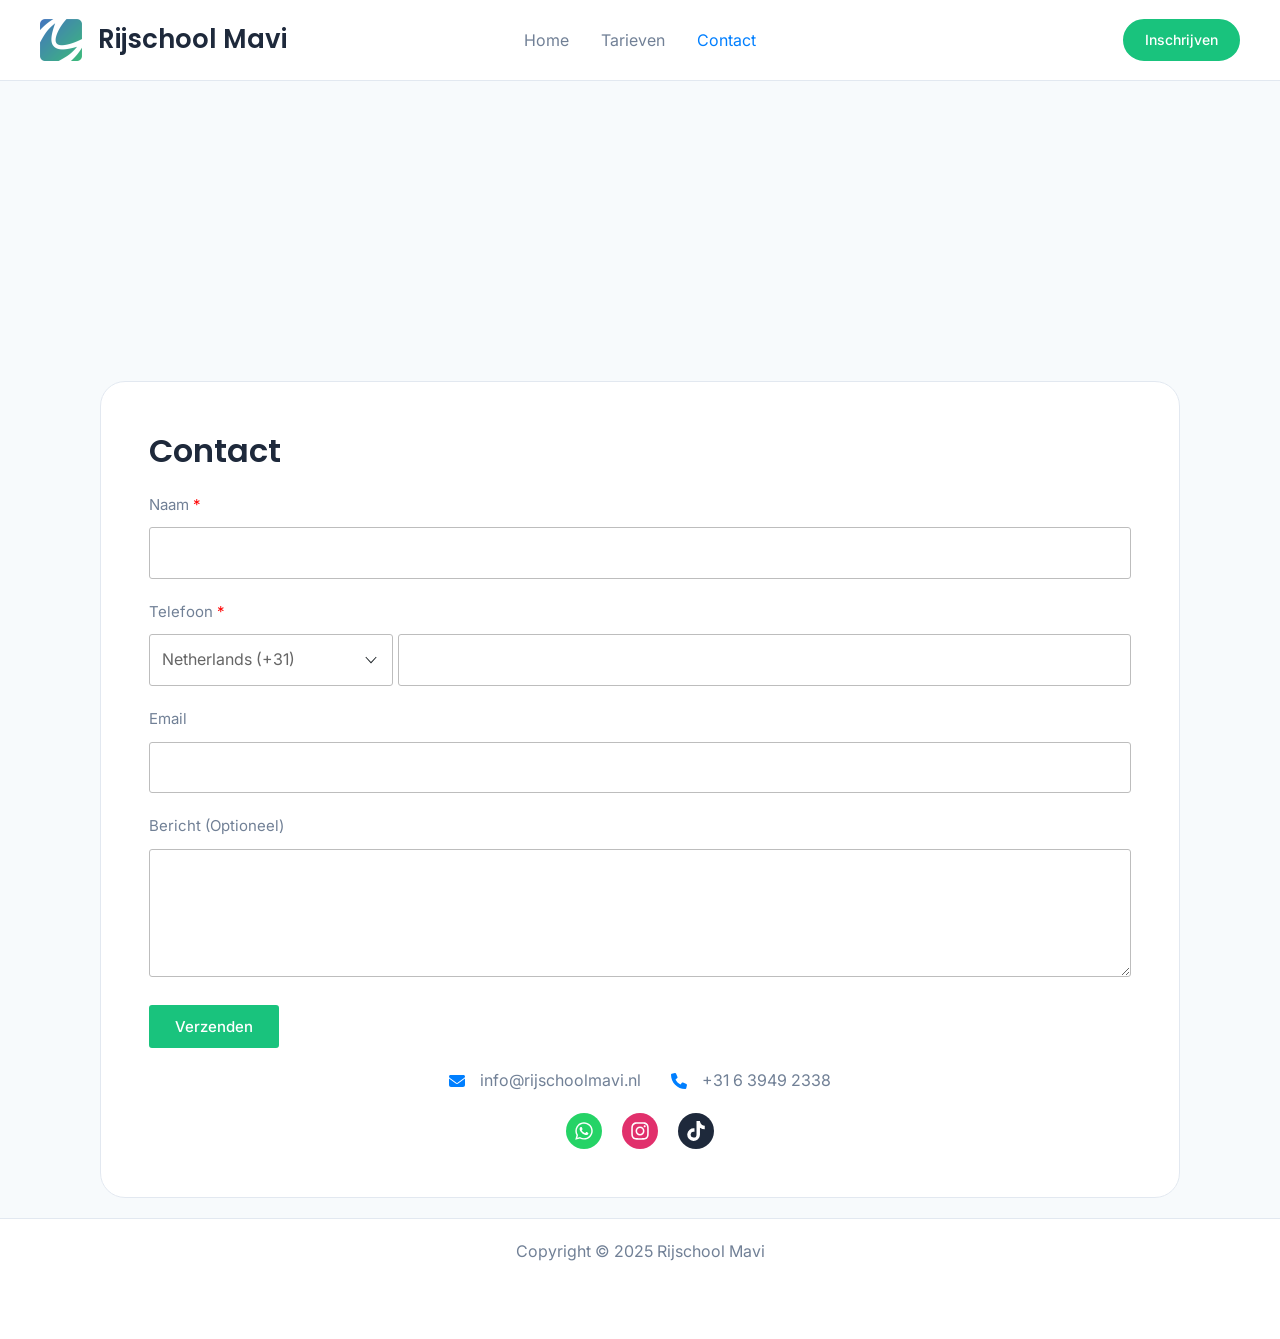
==== contact/index.html @ 6a2c4f4c "Add exported wp static website" ====
<!DOCTYPE html>
<html lang="nl-NL">
<head>
<meta charset="UTF-8">
<meta name="viewport" content="width=device-width, initial-scale=1">
	<link rel="profile" href="https://gmpg.org/xfn/11"> 
	<title>Neem contact met ons op - Rijschool Mavi Roermond</title>
	<style>img:is([sizes="auto" i], [sizes^="auto," i]) { contain-intrinsic-size: 3000px 1500px }</style>
	
<!-- The SEO Framework: door Sybre Waaijer -->
<meta name="robots" content="max-snippet:-1,max-image-preview:large,max-video-preview:-1">
<link rel="canonical" href="./index.html">
<meta name="description" content="Neem contact op met Rijschool Mavi Roermond voor al je vragen over rijlessen en onze diensten. We staan klaar om je te helpen je rijdoelen te bereiken.">
<meta property="og:type" content="website">
<meta property="og:locale" content="nl_NL">
<meta property="og:site_name" content="Rijschool Mavi Roermond">
<meta property="og:title" content="Neem contact met ons op">
<meta property="og:description" content="Neem contact op met Rijschool Mavi Roermond voor al je vragen over rijlessen en onze diensten. We staan klaar om je te helpen je rijdoelen te bereiken.">
<meta property="og:url" content="./index.html">
<meta property="og:image" content="./../wp-content/uploads/2023/10/logo.png">
<meta property="og:image:width" content="501">
<meta property="og:image:height" content="501">
<meta name="twitter:card" content="summary_large_image">
<meta name="twitter:title" content="Neem contact met ons op">
<meta name="twitter:description" content="Neem contact op met Rijschool Mavi Roermond voor al je vragen over rijlessen en onze diensten. We staan klaar om je te helpen je rijdoelen te bereiken.">
<meta name="twitter:image" content="./../wp-content/uploads/2023/10/logo.png">
<script type="application/ld+json">{"@context":"https://schema.org","@graph":[{"@type":"WebSite","@id":"//#/schema/WebSite","url":"//","name":"Rijschool Mavi Roermond","description":"Jouw reis begint hier, en wij zijn er om je te begeleiden naar rijvaardigheid en onafhankelijkheid.","inLanguage":"nl-NL","potentialAction":{"@type":"SearchAction","target":{"@type":"EntryPoint","urlTemplate":"//search/{search_term_string}/"},"query-input":"required name=search_term_string"},"publisher":{"@type":"Organization","@id":"//#/schema/Organization","name":"Rijschool Mavi Roermond","url":"//","logo":{"@type":"ImageObject","url":"//wp-content/uploads/2023/10/logo.png","contentUrl":"//wp-content/uploads/2023/10/logo.png","width":501,"height":501,"contentSize":"30243"}}},{"@type":"WebPage","@id":"//contact/","url":"//contact/","name":"Neem contact met ons op - Rijschool Mavi Roermond","description":"Neem contact op met Rijschool Mavi Roermond voor al je vragen over rijlessen en onze diensten. We staan klaar om je te helpen je rijdoelen te bereiken.","inLanguage":"nl-NL","isPartOf":{"@id":"//#/schema/WebSite"},"breadcrumb":{"@type":"BreadcrumbList","@id":"//#/schema/BreadcrumbList","itemListElement":[{"@type":"ListItem","position":1,"item":"//","name":"Rijschool Mavi Roermond"},{"@type":"ListItem","position":2,"name":"Neem contact met ons op"}]},"potentialAction":{"@type":"ReadAction","target":"//contact/"}}]}</script>
<!-- / The SEO Framework: door Sybre Waaijer | 4.47ms meta | 1.29ms boot -->

<link rel="dns-prefetch" href="//fonts.googleapis.com">
<link rel="alternate" type="application/rss+xml" title="Rijschool Mavi &raquo; feed" href="./../feed/index.html">
<link rel="alternate" type="application/rss+xml" title="Rijschool Mavi &raquo; reacties feed" href="./../comments/feed/index.html">
<script>
window._wpemojiSettings = {"baseUrl":"https:\/\/s.w.org\/images\/core\/emoji\/16.0.1\/72x72\/","ext":".png","svgUrl":"https:\/\/s.w.org\/images\/core\/emoji\/16.0.1\/svg\/","svgExt":".svg","source":{"concatemoji":"\/\/wp-includes\/js\/wp-emoji-release.min.js?ver=6.8.2"}};
/*! This file is auto-generated */
!function(s,n){var o,i,e;function c(e){try{var t={supportTests:e,timestamp:(new Date).valueOf()};sessionStorage.setItem(o,JSON.stringify(t))}catch(e){}}function p(e,t,n){e.clearRect(0,0,e.canvas.width,e.canvas.height),e.fillText(t,0,0);var t=new Uint32Array(e.getImageData(0,0,e.canvas.width,e.canvas.height).data),a=(e.clearRect(0,0,e.canvas.width,e.canvas.height),e.fillText(n,0,0),new Uint32Array(e.getImageData(0,0,e.canvas.width,e.canvas.height).data));return t.every(function(e,t){return e===a[t]})}function u(e,t){e.clearRect(0,0,e.canvas.width,e.canvas.height),e.fillText(t,0,0);for(var n=e.getImageData(16,16,1,1),a=0;a<n.data.length;a++)if(0!==n.data[a])return!1;return!0}function f(e,t,n,a){switch(t){case"flag":return n(e,"\ud83c\udff3\ufe0f\u200d\u26a7\ufe0f","\ud83c\udff3\ufe0f\u200b\u26a7\ufe0f")?!1:!n(e,"\ud83c\udde8\ud83c\uddf6","\ud83c\udde8\u200b\ud83c\uddf6")&&!n(e,"\ud83c\udff4\udb40\udc67\udb40\udc62\udb40\udc65\udb40\udc6e\udb40\udc67\udb40\udc7f","\ud83c\udff4\u200b\udb40\udc67\u200b\udb40\udc62\u200b\udb40\udc65\u200b\udb40\udc6e\u200b\udb40\udc67\u200b\udb40\udc7f");case"emoji":return!a(e,"\ud83e\udedf")}return!1}function g(e,t,n,a){var r="undefined"!=typeof WorkerGlobalScope&&self instanceof WorkerGlobalScope?new OffscreenCanvas(300,150):s.createElement("canvas"),o=r.getContext("2d",{willReadFrequently:!0}),i=(o.textBaseline="top",o.font="600 32px Arial",{});return e.forEach(function(e){i[e]=t(o,e,n,a)}),i}function t(e){var t=s.createElement("script");t.src=e,t.defer=!0,s.head.appendChild(t)}"undefined"!=typeof Promise&&(o="wpEmojiSettingsSupports",i=["flag","emoji"],n.supports={everything:!0,everythingExceptFlag:!0},e=new Promise(function(e){s.addEventListener("DOMContentLoaded",e,{once:!0})}),new Promise(function(t){var n=function(){try{var e=JSON.parse(sessionStorage.getItem(o));if("object"==typeof e&&"number"==typeof e.timestamp&&(new Date).valueOf()<e.timestamp+604800&&"object"==typeof e.supportTests)return e.supportTests}catch(e){}return null}();if(!n){if("undefined"!=typeof Worker&&"undefined"!=typeof OffscreenCanvas&&"undefined"!=typeof URL&&URL.createObjectURL&&"undefined"!=typeof Blob)try{var e="postMessage("+g.toString()+"("+[JSON.stringify(i),f.toString(),p.toString(),u.toString()].join(",")+"));",a=new Blob([e],{type:"text/javascript"}),r=new Worker(URL.createObjectURL(a),{name:"wpTestEmojiSupports"});return void(r.onmessage=function(e){c(n=e.data),r.terminate(),t(n)})}catch(e){}c(n=g(i,f,p,u))}t(n)}).then(function(e){for(var t in e)n.supports[t]=e[t],n.supports.everything=n.supports.everything&&n.supports[t],"flag"!==t&&(n.supports.everythingExceptFlag=n.supports.everythingExceptFlag&&n.supports[t]);n.supports.everythingExceptFlag=n.supports.everythingExceptFlag&&!n.supports.flag,n.DOMReady=!1,n.readyCallback=function(){n.DOMReady=!0}}).then(function(){return e}).then(function(){var e;n.supports.everything||(n.readyCallback(),(e=n.source||{}).concatemoji?t(e.concatemoji):e.wpemoji&&e.twemoji&&(t(e.twemoji),t(e.wpemoji)))}))}((window,document),window._wpemojiSettings);
</script>
<link rel="stylesheet" id="astra-theme-css-css" href="./../wp-content/themes/astra/assets/css/minified/main.min.css?ver=4.11.3" media="all">
<style id="astra-theme-css-inline-css">
:root{--ast-post-nav-space:0;--ast-container-default-xlg-padding:3em;--ast-container-default-lg-padding:3em;--ast-container-default-slg-padding:2em;--ast-container-default-md-padding:3em;--ast-container-default-sm-padding:3em;--ast-container-default-xs-padding:2.4em;--ast-container-default-xxs-padding:1.8em;--ast-code-block-background:#ECEFF3;--ast-comment-inputs-background:#F9FAFB;--ast-normal-container-width:1200px;--ast-narrow-container-width:750px;--ast-blog-title-font-weight:normal;--ast-blog-meta-weight:inherit;--ast-global-color-primary:var(--ast-global-color-5);--ast-global-color-secondary:var(--ast-global-color-4);--ast-global-color-alternate-background:var(--ast-global-color-7);--ast-global-color-subtle-background:var(--ast-global-color-6);--ast-bg-style-guide:#F8FAFC;--ast-shadow-style-guide:0px 0px 4px 0 #00000057;--ast-global-dark-bg-style:#fff;--ast-global-dark-lfs:#fbfbfb;--ast-widget-bg-color:#fafafa;--ast-wc-container-head-bg-color:#fbfbfb;--ast-title-layout-bg:#eeeeee;--ast-search-border-color:#e7e7e7;--ast-lifter-hover-bg:#e6e6e6;--ast-gallery-block-color:#000;--srfm-color-input-label:var(--ast-global-color-2);}html{font-size:100%;}a{color:var(--ast-global-color-0);}a:hover,a:focus{color:var(--ast-global-color-1);}body,button,input,select,textarea,.ast-button,.ast-custom-button{font-family:'Inter',sans-serif;font-weight:400;font-size:16px;font-size:1rem;line-height:var(--ast-body-line-height,1.6em);}blockquote{color:var(--ast-global-color-8);}h1,.entry-content h1,h2,.entry-content h2,h3,.entry-content h3,h4,.entry-content h4,h5,.entry-content h5,h6,.entry-content h6,.site-title,.site-title a{font-family:'Poppins',sans-serif;font-weight:600;}.ast-site-identity .site-title a{color:var(--ast-global-color-2);}.site-title{font-size:26px;font-size:1.625rem;display:block;}header .custom-logo-link img{max-width:42px;width:42px;}.astra-logo-svg{width:42px;}.site-header .site-description{font-size:15px;font-size:0.9375rem;display:none;}.entry-title{font-size:26px;font-size:1.625rem;}.archive .ast-article-post .ast-article-inner,.blog .ast-article-post .ast-article-inner,.archive .ast-article-post .ast-article-inner:hover,.blog .ast-article-post .ast-article-inner:hover{overflow:hidden;}h1,.entry-content h1{font-size:42px;font-size:2.625rem;font-weight:600;font-family:'Poppins',sans-serif;line-height:1.4em;}h2,.entry-content h2{font-size:32px;font-size:2rem;font-weight:600;font-family:'Poppins',sans-serif;line-height:1.3em;}h3,.entry-content h3{font-size:26px;font-size:1.625rem;font-weight:600;font-family:'Poppins',sans-serif;line-height:1.3em;}h4,.entry-content h4{font-size:24px;font-size:1.5rem;line-height:1.2em;font-weight:600;font-family:'Poppins',sans-serif;}h5,.entry-content h5{font-size:20px;font-size:1.25rem;line-height:1.2em;font-weight:600;font-family:'Poppins',sans-serif;}h6,.entry-content h6{font-size:16px;font-size:1rem;line-height:1.25em;font-weight:600;font-family:'Poppins',sans-serif;}::selection{background-color:var(--ast-global-color-0);color:#000000;}body,h1,.entry-title a,.entry-content h1,h2,.entry-content h2,h3,.entry-content h3,h4,.entry-content h4,h5,.entry-content h5,h6,.entry-content h6{color:var(--ast-global-color-8);}.tagcloud a:hover,.tagcloud a:focus,.tagcloud a.current-item{color:#000000;border-color:var(--ast-global-color-0);background-color:var(--ast-global-color-0);}input:focus,input[type="text"]:focus,input[type="email"]:focus,input[type="url"]:focus,input[type="password"]:focus,input[type="reset"]:focus,input[type="search"]:focus,textarea:focus{border-color:var(--ast-global-color-0);}input[type="radio"]:checked,input[type=reset],input[type="checkbox"]:checked,input[type="checkbox"]:hover:checked,input[type="checkbox"]:focus:checked,input[type=range]::-webkit-slider-thumb{border-color:var(--ast-global-color-0);background-color:var(--ast-global-color-0);box-shadow:none;}.site-footer a:hover + .post-count,.site-footer a:focus + .post-count{background:var(--ast-global-color-0);border-color:var(--ast-global-color-0);}.single .nav-links .nav-previous,.single .nav-links .nav-next{color:var(--ast-global-color-0);}.entry-meta,.entry-meta *{line-height:1.45;color:var(--ast-global-color-0);}.entry-meta a:not(.ast-button):hover,.entry-meta a:not(.ast-button):hover *,.entry-meta a:not(.ast-button):focus,.entry-meta a:not(.ast-button):focus *,.page-links > .page-link,.page-links .page-link:hover,.post-navigation a:hover{color:var(--ast-global-color-1);}#cat option,.secondary .calendar_wrap thead a,.secondary .calendar_wrap thead a:visited{color:var(--ast-global-color-0);}.secondary .calendar_wrap #today,.ast-progress-val span{background:var(--ast-global-color-0);}.secondary a:hover + .post-count,.secondary a:focus + .post-count{background:var(--ast-global-color-0);border-color:var(--ast-global-color-0);}.calendar_wrap #today > a{color:#000000;}.page-links .page-link,.single .post-navigation a{color:var(--ast-global-color-0);}.ast-search-menu-icon .search-form button.search-submit{padding:0 4px;}.ast-search-menu-icon form.search-form{padding-right:0;}.ast-search-menu-icon.slide-search input.search-field{width:0;}.ast-header-search .ast-search-menu-icon.ast-dropdown-active .search-form,.ast-header-search .ast-search-menu-icon.ast-dropdown-active .search-field:focus{transition:all 0.2s;}.search-form input.search-field:focus{outline:none;}.ast-archive-title{color:var(--ast-global-color-2);}.widget-title,.widget .wp-block-heading{font-size:22px;font-size:1.375rem;color:var(--ast-global-color-2);}.ast-search-menu-icon.slide-search a:focus-visible:focus-visible,.astra-search-icon:focus-visible,#close:focus-visible,a:focus-visible,.ast-menu-toggle:focus-visible,.site .skip-link:focus-visible,.wp-block-loginout input:focus-visible,.wp-block-search.wp-block-search__button-inside .wp-block-search__inside-wrapper,.ast-header-navigation-arrow:focus-visible,.woocommerce .wc-proceed-to-checkout > .checkout-button:focus-visible,.woocommerce .woocommerce-MyAccount-navigation ul li a:focus-visible,.ast-orders-table__row .ast-orders-table__cell:focus-visible,.woocommerce .woocommerce-order-details .order-again > .button:focus-visible,.woocommerce .woocommerce-message a.button.wc-forward:focus-visible,.woocommerce #minus_qty:focus-visible,.woocommerce #plus_qty:focus-visible,a#ast-apply-coupon:focus-visible,.woocommerce .woocommerce-info a:focus-visible,.woocommerce .astra-shop-summary-wrap a:focus-visible,.woocommerce a.wc-forward:focus-visible,#ast-apply-coupon:focus-visible,.woocommerce-js .woocommerce-mini-cart-item a.remove:focus-visible,#close:focus-visible,.button.search-submit:focus-visible,#search_submit:focus,.normal-search:focus-visible,.ast-header-account-wrap:focus-visible,.woocommerce .ast-on-card-button.ast-quick-view-trigger:focus{outline-style:dotted;outline-color:inherit;outline-width:thin;}input:focus,input[type="text"]:focus,input[type="email"]:focus,input[type="url"]:focus,input[type="password"]:focus,input[type="reset"]:focus,input[type="search"]:focus,input[type="number"]:focus,textarea:focus,.wp-block-search__input:focus,[data-section="section-header-mobile-trigger"] .ast-button-wrap .ast-mobile-menu-trigger-minimal:focus,.ast-mobile-popup-drawer.active .menu-toggle-close:focus,.woocommerce-ordering select.orderby:focus,#ast-scroll-top:focus,#coupon_code:focus,.woocommerce-page #comment:focus,.woocommerce #reviews #respond input#submit:focus,.woocommerce a.add_to_cart_button:focus,.woocommerce .button.single_add_to_cart_button:focus,.woocommerce .woocommerce-cart-form button:focus,.woocommerce .woocommerce-cart-form__cart-item .quantity .qty:focus,.woocommerce .woocommerce-billing-fields .woocommerce-billing-fields__field-wrapper .woocommerce-input-wrapper > .input-text:focus,.woocommerce #order_comments:focus,.woocommerce #place_order:focus,.woocommerce .woocommerce-address-fields .woocommerce-address-fields__field-wrapper .woocommerce-input-wrapper > .input-text:focus,.woocommerce .woocommerce-MyAccount-content form button:focus,.woocommerce .woocommerce-MyAccount-content .woocommerce-EditAccountForm .woocommerce-form-row .woocommerce-Input.input-text:focus,.woocommerce .ast-woocommerce-container .woocommerce-pagination ul.page-numbers li a:focus,body #content .woocommerce form .form-row .select2-container--default .select2-selection--single:focus,#ast-coupon-code:focus,.woocommerce.woocommerce-js .quantity input[type=number]:focus,.woocommerce-js .woocommerce-mini-cart-item .quantity input[type=number]:focus,.woocommerce p#ast-coupon-trigger:focus{border-style:dotted;border-color:inherit;border-width:thin;}input{outline:none;}.ast-logo-title-inline .site-logo-img{padding-right:1em;}.site-logo-img img{ transition:all 0.2s linear;}body .ast-oembed-container *{position:absolute;top:0;width:100%;height:100%;left:0;}body .wp-block-embed-pocket-casts .ast-oembed-container *{position:unset;}.ast-single-post-featured-section + article {margin-top: 2em;}.site-content .ast-single-post-featured-section img {width: 100%;overflow: hidden;object-fit: cover;}.site > .ast-single-related-posts-container {margin-top: 0;}@media (min-width: 922px) {.ast-desktop .ast-container--narrow {max-width: var(--ast-narrow-container-width);margin: 0 auto;}}@media (max-width:921.9px){#ast-desktop-header{display:none;}}@media (min-width:922px){#ast-mobile-header{display:none;}}.wp-block-buttons.aligncenter{justify-content:center;}@media (max-width:921px){.ast-theme-transparent-header #primary,.ast-theme-transparent-header #secondary{padding:0;}}@media (max-width:921px){.ast-plain-container.ast-no-sidebar #primary{padding:0;}}.ast-plain-container.ast-no-sidebar #primary{margin-top:0;margin-bottom:0;}@media (min-width:1200px){.ast-plain-container.ast-no-sidebar #primary{margin-top:60px;margin-bottom:60px;}}.wp-block-button.is-style-outline .wp-block-button__link{border-color:var(--ast-global-color-0);border-top-width:2px;border-right-width:2px;border-bottom-width:2px;border-left-width:2px;}div.wp-block-button.is-style-outline > .wp-block-button__link:not(.has-text-color),div.wp-block-button.wp-block-button__link.is-style-outline:not(.has-text-color){color:var(--ast-global-color-0);}.wp-block-button.is-style-outline .wp-block-button__link:hover,.wp-block-buttons .wp-block-button.is-style-outline .wp-block-button__link:focus,.wp-block-buttons .wp-block-button.is-style-outline > .wp-block-button__link:not(.has-text-color):hover,.wp-block-buttons .wp-block-button.wp-block-button__link.is-style-outline:not(.has-text-color):hover{color:var(--ast-global-color-5);background-color:#16ac6f;border-color:#16ac6f;}.post-page-numbers.current .page-link,.ast-pagination .page-numbers.current{color:#000000;border-color:var(--ast-global-color-0);background-color:var(--ast-global-color-0);}.wp-block-button.is-style-outline .wp-block-button__link{border-top-width:2px;border-right-width:2px;border-bottom-width:2px;border-left-width:2px;}.wp-block-button.is-style-outline .wp-block-button__link.wp-element-button,.ast-outline-button{border-color:var(--ast-global-color-0);font-family:inherit;font-weight:500;font-size:14px;font-size:0.875rem;line-height:1em;border-top-left-radius:30px;border-top-right-radius:30px;border-bottom-right-radius:30px;border-bottom-left-radius:30px;}.wp-block-buttons .wp-block-button.is-style-outline > .wp-block-button__link:not(.has-text-color),.wp-block-buttons .wp-block-button.wp-block-button__link.is-style-outline:not(.has-text-color),.ast-outline-button{color:var(--ast-global-color-0);}.wp-block-button.is-style-outline .wp-block-button__link:hover,.wp-block-buttons .wp-block-button.is-style-outline .wp-block-button__link:focus,.wp-block-buttons .wp-block-button.is-style-outline > .wp-block-button__link:not(.has-text-color):hover,.wp-block-buttons .wp-block-button.wp-block-button__link.is-style-outline:not(.has-text-color):hover,.ast-outline-button:hover,.ast-outline-button:focus,.wp-block-uagb-buttons-child .uagb-buttons-repeater.ast-outline-button:hover,.wp-block-uagb-buttons-child .uagb-buttons-repeater.ast-outline-button:focus{color:var(--ast-global-color-5);background-color:#16ac6f;border-color:#16ac6f;}.wp-block-button .wp-block-button__link.wp-element-button.is-style-outline:not(.has-background),.wp-block-button.is-style-outline>.wp-block-button__link.wp-element-button:not(.has-background),.ast-outline-button{background-color:var(--ast-global-color-0);}.entry-content[data-ast-blocks-layout] > figure{margin-bottom:1em;}h1.widget-title{font-weight:600;}h2.widget-title{font-weight:600;}h3.widget-title{font-weight:600;}#page{display:flex;flex-direction:column;min-height:100vh;}.ast-404-layout-1 h1.page-title{color:var(--ast-global-color-2);}.single .post-navigation a{line-height:1em;height:inherit;}.error-404 .page-sub-title{font-size:1.5rem;font-weight:inherit;}.search .site-content .content-area .search-form{margin-bottom:0;}#page .site-content{flex-grow:1;}.widget{margin-bottom:1.25em;}#secondary li{line-height:1.5em;}#secondary .wp-block-group h2{margin-bottom:0.7em;}#secondary h2{font-size:1.7rem;}.ast-separate-container .ast-article-post,.ast-separate-container .ast-article-single,.ast-separate-container .comment-respond{padding:3em;}.ast-separate-container .ast-article-single .ast-article-single{padding:0;}.ast-article-single .wp-block-post-template-is-layout-grid{padding-left:0;}.ast-separate-container .comments-title,.ast-narrow-container .comments-title{padding:1.5em 2em;}.ast-page-builder-template .comment-form-textarea,.ast-comment-formwrap .ast-grid-common-col{padding:0;}.ast-comment-formwrap{padding:0;display:inline-flex;column-gap:20px;width:100%;margin-left:0;margin-right:0;}.comments-area textarea#comment:focus,.comments-area textarea#comment:active,.comments-area .ast-comment-formwrap input[type="text"]:focus,.comments-area .ast-comment-formwrap input[type="text"]:active {box-shadow:none;outline:none;}.archive.ast-page-builder-template .entry-header{margin-top:2em;}.ast-page-builder-template .ast-comment-formwrap{width:100%;}.entry-title{margin-bottom:0.5em;}.ast-archive-description p{font-size:inherit;font-weight:inherit;line-height:inherit;}.ast-separate-container .ast-comment-list li.depth-1,.hentry{margin-bottom:2em;}@media (min-width:921px){.ast-left-sidebar.ast-page-builder-template #secondary,.archive.ast-right-sidebar.ast-page-builder-template .site-main{padding-left:20px;padding-right:20px;}}@media (max-width:544px){.ast-comment-formwrap.ast-row{column-gap:10px;display:inline-block;}#ast-commentform .ast-grid-common-col{position:relative;width:100%;}}@media (min-width:1201px){.ast-separate-container .ast-article-post,.ast-separate-container .ast-article-single,.ast-separate-container .ast-author-box,.ast-separate-container .ast-404-layout-1,.ast-separate-container .no-results{padding:3em;}}@media (max-width:921px){.ast-separate-container #primary,.ast-separate-container #secondary{padding:1.5em 0;}#primary,#secondary{padding:1.5em 0;margin:0;}.ast-left-sidebar #content > .ast-container{display:flex;flex-direction:column-reverse;width:100%;}}@media (min-width:922px){.ast-separate-container.ast-right-sidebar #primary,.ast-separate-container.ast-left-sidebar #primary{border:0;}.search-no-results.ast-separate-container #primary{margin-bottom:4em;}}.wp-block-button .wp-block-button__link{color:var(--ast-global-color-5);}.wp-block-button .wp-block-button__link:hover,.wp-block-button .wp-block-button__link:focus{color:var(--ast-global-color-5);background-color:#16ac6f;border-color:#16ac6f;}.wp-block-button .wp-block-button__link,.wp-block-search .wp-block-search__button,body .wp-block-file .wp-block-file__button{border-style:solid;border-top-width:2px;border-right-width:2px;border-left-width:2px;border-bottom-width:2px;border-color:var(--ast-global-color-0);background-color:var(--ast-global-color-0);color:var(--ast-global-color-5);font-family:inherit;font-weight:500;line-height:1em;font-size:14px;font-size:0.875rem;border-top-left-radius:30px;border-top-right-radius:30px;border-bottom-right-radius:30px;border-bottom-left-radius:30px;padding-top:12px;padding-right:20px;padding-bottom:12px;padding-left:20px;}.menu-toggle,button,.ast-button,.ast-custom-button,.button,input#submit,input[type="button"],input[type="submit"],input[type="reset"],#comments .submit,.search .search-submit,form[CLASS*="wp-block-search__"].wp-block-search .wp-block-search__inside-wrapper .wp-block-search__button,body .wp-block-file .wp-block-file__button,.search .search-submit,.woocommerce-js a.button,.woocommerce button.button,.woocommerce .woocommerce-message a.button,.woocommerce #respond input#submit.alt,.woocommerce input.button.alt,.woocommerce input.button,.woocommerce input.button:disabled,.woocommerce input.button:disabled[disabled],.woocommerce input.button:disabled:hover,.woocommerce input.button:disabled[disabled]:hover,.woocommerce #respond input#submit,.woocommerce button.button.alt.disabled,.wc-block-grid__products .wc-block-grid__product .wp-block-button__link,.wc-block-grid__product-onsale,[CLASS*="wc-block"] button,.woocommerce-js .astra-cart-drawer .astra-cart-drawer-content .woocommerce-mini-cart__buttons .button:not(.checkout):not(.ast-continue-shopping),.woocommerce-js .astra-cart-drawer .astra-cart-drawer-content .woocommerce-mini-cart__buttons a.checkout,.woocommerce button.button.alt.disabled.wc-variation-selection-needed,[CLASS*="wc-block"] .wc-block-components-button{border-style:solid;border-top-width:2px;border-right-width:2px;border-left-width:2px;border-bottom-width:2px;color:var(--ast-global-color-5);border-color:var(--ast-global-color-0);background-color:var(--ast-global-color-0);padding-top:12px;padding-right:20px;padding-bottom:12px;padding-left:20px;font-family:inherit;font-weight:500;font-size:14px;font-size:0.875rem;line-height:1em;border-top-left-radius:30px;border-top-right-radius:30px;border-bottom-right-radius:30px;border-bottom-left-radius:30px;}button:focus,.menu-toggle:hover,button:hover,.ast-button:hover,.ast-custom-button:hover .button:hover,.ast-custom-button:hover ,input[type=reset]:hover,input[type=reset]:focus,input#submit:hover,input#submit:focus,input[type="button"]:hover,input[type="button"]:focus,input[type="submit"]:hover,input[type="submit"]:focus,form[CLASS*="wp-block-search__"].wp-block-search .wp-block-search__inside-wrapper .wp-block-search__button:hover,form[CLASS*="wp-block-search__"].wp-block-search .wp-block-search__inside-wrapper .wp-block-search__button:focus,body .wp-block-file .wp-block-file__button:hover,body .wp-block-file .wp-block-file__button:focus,.woocommerce-js a.button:hover,.woocommerce button.button:hover,.woocommerce .woocommerce-message a.button:hover,.woocommerce #respond input#submit:hover,.woocommerce #respond input#submit.alt:hover,.woocommerce input.button.alt:hover,.woocommerce input.button:hover,.woocommerce button.button.alt.disabled:hover,.wc-block-grid__products .wc-block-grid__product .wp-block-button__link:hover,[CLASS*="wc-block"] button:hover,.woocommerce-js .astra-cart-drawer .astra-cart-drawer-content .woocommerce-mini-cart__buttons .button:not(.checkout):not(.ast-continue-shopping):hover,.woocommerce-js .astra-cart-drawer .astra-cart-drawer-content .woocommerce-mini-cart__buttons a.checkout:hover,.woocommerce button.button.alt.disabled.wc-variation-selection-needed:hover,[CLASS*="wc-block"] .wc-block-components-button:hover,[CLASS*="wc-block"] .wc-block-components-button:focus{color:var(--ast-global-color-5);background-color:#16ac6f;border-color:#16ac6f;}form[CLASS*="wp-block-search__"].wp-block-search .wp-block-search__inside-wrapper .wp-block-search__button.has-icon{padding-top:calc(12px - 3px);padding-right:calc(20px - 3px);padding-bottom:calc(12px - 3px);padding-left:calc(20px - 3px);}@media (max-width:921px){.ast-mobile-header-stack .main-header-bar .ast-search-menu-icon{display:inline-block;}.ast-header-break-point.ast-header-custom-item-outside .ast-mobile-header-stack .main-header-bar .ast-search-icon{margin:0;}.ast-comment-avatar-wrap img{max-width:2.5em;}.ast-comment-meta{padding:0 1.8888em 1.3333em;}.ast-separate-container .ast-comment-list li.depth-1{padding:1.5em 2.14em;}.ast-separate-container .comment-respond{padding:2em 2.14em;}}@media (min-width:544px){.ast-container{max-width:100%;}}@media (max-width:544px){.ast-separate-container .ast-article-post,.ast-separate-container .ast-article-single,.ast-separate-container .comments-title,.ast-separate-container .ast-archive-description{padding:1.5em 1em;}.ast-separate-container #content .ast-container{padding-left:0.54em;padding-right:0.54em;}.ast-separate-container .ast-comment-list .bypostauthor{padding:.5em;}.ast-search-menu-icon.ast-dropdown-active .search-field{width:170px;}} #ast-mobile-header .ast-site-header-cart-li a{pointer-events:none;}.ast-separate-container{background-color:var(--ast-global-color-4);background-image:none;}@media (max-width:921px){.site-title{display:block;}.site-header .site-description{display:none;}h1,.entry-content h1{font-size:30px;}h2,.entry-content h2{font-size:25px;}h3,.entry-content h3{font-size:20px;}body,.ast-separate-container{background-color:var(--ast-global-color-4);background-image:none;}}@media (max-width:544px){.site-title{display:block;}.site-header .site-description{display:none;}h1,.entry-content h1{font-size:30px;}h2,.entry-content h2{font-size:25px;}h3,.entry-content h3{font-size:20px;}body,.ast-separate-container{background-color:var(--ast-global-color-4);background-image:none;}}@media (max-width:921px){html{font-size:91.2%;}}@media (max-width:544px){html{font-size:91.2%;}}@media (min-width:922px){.ast-container{max-width:1240px;}}@media (min-width:922px){.site-content .ast-container{display:flex;}}@media (max-width:921px){.site-content .ast-container{flex-direction:column;}}@media (min-width:922px){.main-header-menu .sub-menu .menu-item.ast-left-align-sub-menu:hover > .sub-menu,.main-header-menu .sub-menu .menu-item.ast-left-align-sub-menu.focus > .sub-menu{margin-left:-0px;}}.entry-content li > p{margin-bottom:0;}.site .comments-area{padding-bottom:3em;}.wp-block-file {display: flex;align-items: center;flex-wrap: wrap;justify-content: space-between;}.wp-block-pullquote {border: none;}.wp-block-pullquote blockquote::before {content: "\201D";font-family: "Helvetica",sans-serif;display: flex;transform: rotate( 180deg );font-size: 6rem;font-style: normal;line-height: 1;font-weight: bold;align-items: center;justify-content: center;}.has-text-align-right > blockquote::before {justify-content: flex-start;}.has-text-align-left > blockquote::before {justify-content: flex-end;}figure.wp-block-pullquote.is-style-solid-color blockquote {max-width: 100%;text-align: inherit;}:root {--wp--custom--ast-default-block-top-padding: 3em;--wp--custom--ast-default-block-right-padding: 3em;--wp--custom--ast-default-block-bottom-padding: 3em;--wp--custom--ast-default-block-left-padding: 3em;--wp--custom--ast-container-width: 1200px;--wp--custom--ast-content-width-size: 1200px;--wp--custom--ast-wide-width-size: calc(1200px + var(--wp--custom--ast-default-block-left-padding) + var(--wp--custom--ast-default-block-right-padding));}.ast-narrow-container {--wp--custom--ast-content-width-size: 750px;--wp--custom--ast-wide-width-size: 750px;}@media(max-width: 921px) {:root {--wp--custom--ast-default-block-top-padding: 3em;--wp--custom--ast-default-block-right-padding: 2em;--wp--custom--ast-default-block-bottom-padding: 3em;--wp--custom--ast-default-block-left-padding: 2em;}}@media(max-width: 544px) {:root {--wp--custom--ast-default-block-top-padding: 3em;--wp--custom--ast-default-block-right-padding: 1.5em;--wp--custom--ast-default-block-bottom-padding: 3em;--wp--custom--ast-default-block-left-padding: 1.5em;}}.entry-content > .wp-block-group,.entry-content > .wp-block-cover,.entry-content > .wp-block-columns {padding-top: var(--wp--custom--ast-default-block-top-padding);padding-right: var(--wp--custom--ast-default-block-right-padding);padding-bottom: var(--wp--custom--ast-default-block-bottom-padding);padding-left: var(--wp--custom--ast-default-block-left-padding);}.ast-plain-container.ast-no-sidebar .entry-content > .alignfull,.ast-page-builder-template .ast-no-sidebar .entry-content > .alignfull {margin-left: calc( -50vw + 50%);margin-right: calc( -50vw + 50%);max-width: 100vw;width: 100vw;}.ast-plain-container.ast-no-sidebar .entry-content .alignfull .alignfull,.ast-page-builder-template.ast-no-sidebar .entry-content .alignfull .alignfull,.ast-plain-container.ast-no-sidebar .entry-content .alignfull .alignwide,.ast-page-builder-template.ast-no-sidebar .entry-content .alignfull .alignwide,.ast-plain-container.ast-no-sidebar .entry-content .alignwide .alignfull,.ast-page-builder-template.ast-no-sidebar .entry-content .alignwide .alignfull,.ast-plain-container.ast-no-sidebar .entry-content .alignwide .alignwide,.ast-page-builder-template.ast-no-sidebar .entry-content .alignwide .alignwide,.ast-plain-container.ast-no-sidebar .entry-content .wp-block-column .alignfull,.ast-page-builder-template.ast-no-sidebar .entry-content .wp-block-column .alignfull,.ast-plain-container.ast-no-sidebar .entry-content .wp-block-column .alignwide,.ast-page-builder-template.ast-no-sidebar .entry-content .wp-block-column .alignwide {margin-left: auto;margin-right: auto;width: 100%;}[data-ast-blocks-layout] .wp-block-separator:not(.is-style-dots) {height: 0;}[data-ast-blocks-layout] .wp-block-separator {margin: 20px auto;}[data-ast-blocks-layout] .wp-block-separator:not(.is-style-wide):not(.is-style-dots) {max-width: 100px;}[data-ast-blocks-layout] .wp-block-separator.has-background {padding: 0;}.entry-content[data-ast-blocks-layout] > * {max-width: var(--wp--custom--ast-content-width-size);margin-left: auto;margin-right: auto;}.entry-content[data-ast-blocks-layout] > .alignwide {max-width: var(--wp--custom--ast-wide-width-size);}.entry-content[data-ast-blocks-layout] .alignfull {max-width: none;}.entry-content .wp-block-columns {margin-bottom: 0;}blockquote {margin: 1.5em;border-color: rgba(0,0,0,0.05);}.wp-block-quote:not(.has-text-align-right):not(.has-text-align-center) {border-left: 5px solid rgba(0,0,0,0.05);}.has-text-align-right > blockquote,blockquote.has-text-align-right {border-right: 5px solid rgba(0,0,0,0.05);}.has-text-align-left > blockquote,blockquote.has-text-align-left {border-left: 5px solid rgba(0,0,0,0.05);}.wp-block-site-tagline,.wp-block-latest-posts .read-more {margin-top: 15px;}.wp-block-loginout p label {display: block;}.wp-block-loginout p:not(.login-remember):not(.login-submit) input {width: 100%;}.wp-block-loginout input:focus {border-color: transparent;}.wp-block-loginout input:focus {outline: thin dotted;}.entry-content .wp-block-media-text .wp-block-media-text__content {padding: 0 0 0 8%;}.entry-content .wp-block-media-text.has-media-on-the-right .wp-block-media-text__content {padding: 0 8% 0 0;}.entry-content .wp-block-media-text.has-background .wp-block-media-text__content {padding: 8%;}.entry-content .wp-block-cover:not([class*="background-color"]):not(.has-text-color.has-link-color) .wp-block-cover__inner-container,.entry-content .wp-block-cover:not([class*="background-color"]) .wp-block-cover-image-text,.entry-content .wp-block-cover:not([class*="background-color"]) .wp-block-cover-text,.entry-content .wp-block-cover-image:not([class*="background-color"]) .wp-block-cover__inner-container,.entry-content .wp-block-cover-image:not([class*="background-color"]) .wp-block-cover-image-text,.entry-content .wp-block-cover-image:not([class*="background-color"]) .wp-block-cover-text {color: var(--ast-global-color-primary,var(--ast-global-color-5));}.wp-block-loginout .login-remember input {width: 1.1rem;height: 1.1rem;margin: 0 5px 4px 0;vertical-align: middle;}.wp-block-latest-posts > li > *:first-child,.wp-block-latest-posts:not(.is-grid) > li:first-child {margin-top: 0;}.entry-content > .wp-block-buttons,.entry-content > .wp-block-uagb-buttons {margin-bottom: 1.5em;}.wp-block-search__inside-wrapper .wp-block-search__input {padding: 0 10px;color: var(--ast-global-color-3);background: var(--ast-global-color-primary,var(--ast-global-color-5));border-color: var(--ast-border-color);}.wp-block-latest-posts .read-more {margin-bottom: 1.5em;}.wp-block-search__no-button .wp-block-search__inside-wrapper .wp-block-search__input {padding-top: 5px;padding-bottom: 5px;}.wp-block-latest-posts .wp-block-latest-posts__post-date,.wp-block-latest-posts .wp-block-latest-posts__post-author {font-size: 1rem;}.wp-block-latest-posts > li > *,.wp-block-latest-posts:not(.is-grid) > li {margin-top: 12px;margin-bottom: 12px;}.ast-page-builder-template .entry-content[data-ast-blocks-layout] > *,.ast-page-builder-template .entry-content[data-ast-blocks-layout] > .alignfull:not(.wp-block-group):not(.uagb-is-root-container) > * {max-width: none;}.ast-page-builder-template .entry-content[data-ast-blocks-layout] > .alignwide:not(.uagb-is-root-container) > * {max-width: var(--wp--custom--ast-wide-width-size);}.ast-page-builder-template .entry-content[data-ast-blocks-layout] > .inherit-container-width > *,.ast-page-builder-template .entry-content[data-ast-blocks-layout] > *:not(.wp-block-group):not(.uagb-is-root-container) > *,.entry-content[data-ast-blocks-layout] > .wp-block-cover .wp-block-cover__inner-container {max-width: var(--wp--custom--ast-content-width-size) ;margin-left: auto;margin-right: auto;}.entry-content[data-ast-blocks-layout] .wp-block-cover:not(.alignleft):not(.alignright) {width: auto;}@media(max-width: 1200px) {.ast-separate-container .entry-content > .alignfull,.ast-separate-container .entry-content[data-ast-blocks-layout] > .alignwide,.ast-plain-container .entry-content[data-ast-blocks-layout] > .alignwide,.ast-plain-container .entry-content .alignfull {margin-left: calc(-1 * min(var(--ast-container-default-xlg-padding),20px)) ;margin-right: calc(-1 * min(var(--ast-container-default-xlg-padding),20px));}}@media(min-width: 1201px) {.ast-separate-container .entry-content > .alignfull {margin-left: calc(-1 * var(--ast-container-default-xlg-padding) );margin-right: calc(-1 * var(--ast-container-default-xlg-padding) );}.ast-separate-container .entry-content[data-ast-blocks-layout] > .alignwide,.ast-plain-container .entry-content[data-ast-blocks-layout] > .alignwide {margin-left: calc(-1 * var(--wp--custom--ast-default-block-left-padding) );margin-right: calc(-1 * var(--wp--custom--ast-default-block-right-padding) );}}@media(min-width: 921px) {.ast-separate-container .entry-content .wp-block-group.alignwide:not(.inherit-container-width) > :where(:not(.alignleft):not(.alignright)),.ast-plain-container .entry-content .wp-block-group.alignwide:not(.inherit-container-width) > :where(:not(.alignleft):not(.alignright)) {max-width: calc( var(--wp--custom--ast-content-width-size) + 80px );}.ast-plain-container.ast-right-sidebar .entry-content[data-ast-blocks-layout] .alignfull,.ast-plain-container.ast-left-sidebar .entry-content[data-ast-blocks-layout] .alignfull {margin-left: -60px;margin-right: -60px;}}@media(min-width: 544px) {.entry-content > .alignleft {margin-right: 20px;}.entry-content > .alignright {margin-left: 20px;}}@media (max-width:544px){.wp-block-columns .wp-block-column:not(:last-child){margin-bottom:20px;}.wp-block-latest-posts{margin:0;}}@media( max-width: 600px ) {.entry-content .wp-block-media-text .wp-block-media-text__content,.entry-content .wp-block-media-text.has-media-on-the-right .wp-block-media-text__content {padding: 8% 0 0;}.entry-content .wp-block-media-text.has-background .wp-block-media-text__content {padding: 8%;}}.ast-page-builder-template .entry-header {padding-left: 0;}.ast-narrow-container .site-content .wp-block-uagb-image--align-full .wp-block-uagb-image__figure {max-width: 100%;margin-left: auto;margin-right: auto;}.entry-content ul,.entry-content ol {padding: revert;margin: revert;}:root .has-ast-global-color-0-color{color:var(--ast-global-color-0);}:root .has-ast-global-color-0-background-color{background-color:var(--ast-global-color-0);}:root .wp-block-button .has-ast-global-color-0-color{color:var(--ast-global-color-0);}:root .wp-block-button .has-ast-global-color-0-background-color{background-color:var(--ast-global-color-0);}:root .has-ast-global-color-1-color{color:var(--ast-global-color-1);}:root .has-ast-global-color-1-background-color{background-color:var(--ast-global-color-1);}:root .wp-block-button .has-ast-global-color-1-color{color:var(--ast-global-color-1);}:root .wp-block-button .has-ast-global-color-1-background-color{background-color:var(--ast-global-color-1);}:root .has-ast-global-color-2-color{color:var(--ast-global-color-2);}:root .has-ast-global-color-2-background-color{background-color:var(--ast-global-color-2);}:root .wp-block-button .has-ast-global-color-2-color{color:var(--ast-global-color-2);}:root .wp-block-button .has-ast-global-color-2-background-color{background-color:var(--ast-global-color-2);}:root .has-ast-global-color-3-color{color:var(--ast-global-color-3);}:root .has-ast-global-color-3-background-color{background-color:var(--ast-global-color-3);}:root .wp-block-button .has-ast-global-color-3-color{color:var(--ast-global-color-3);}:root .wp-block-button .has-ast-global-color-3-background-color{background-color:var(--ast-global-color-3);}:root .has-ast-global-color-4-color{color:var(--ast-global-color-4);}:root .has-ast-global-color-4-background-color{background-color:var(--ast-global-color-4);}:root .wp-block-button .has-ast-global-color-4-color{color:var(--ast-global-color-4);}:root .wp-block-button .has-ast-global-color-4-background-color{background-color:var(--ast-global-color-4);}:root .has-ast-global-color-5-color{color:var(--ast-global-color-5);}:root .has-ast-global-color-5-background-color{background-color:var(--ast-global-color-5);}:root .wp-block-button .has-ast-global-color-5-color{color:var(--ast-global-color-5);}:root .wp-block-button .has-ast-global-color-5-background-color{background-color:var(--ast-global-color-5);}:root .has-ast-global-color-6-color{color:var(--ast-global-color-6);}:root .has-ast-global-color-6-background-color{background-color:var(--ast-global-color-6);}:root .wp-block-button .has-ast-global-color-6-color{color:var(--ast-global-color-6);}:root .wp-block-button .has-ast-global-color-6-background-color{background-color:var(--ast-global-color-6);}:root .has-ast-global-color-7-color{color:var(--ast-global-color-7);}:root .has-ast-global-color-7-background-color{background-color:var(--ast-global-color-7);}:root .wp-block-button .has-ast-global-color-7-color{color:var(--ast-global-color-7);}:root .wp-block-button .has-ast-global-color-7-background-color{background-color:var(--ast-global-color-7);}:root .has-ast-global-color-8-color{color:var(--ast-global-color-8);}:root .has-ast-global-color-8-background-color{background-color:var(--ast-global-color-8);}:root .wp-block-button .has-ast-global-color-8-color{color:var(--ast-global-color-8);}:root .wp-block-button .has-ast-global-color-8-background-color{background-color:var(--ast-global-color-8);}:root{--ast-global-color-0:#19c37d;--ast-global-color-1:#007fff;--ast-global-color-2:#1e293b;--ast-global-color-3:#4a5568;--ast-global-color-4:#f7fafc;--ast-global-color-5:#FFFFFF;--ast-global-color-6:#e2e8f0;--ast-global-color-7:#cbd5e1;--ast-global-color-8:#718096;}:root {--ast-border-color : var(--ast-global-color-6);}.ast-archive-entry-banner {-js-display: flex;display: flex;flex-direction: column;justify-content: center;text-align: center;position: relative;background: var(--ast-title-layout-bg);}.ast-archive-entry-banner[data-banner-width-type="custom"] {margin: 0 auto;width: 100%;}.ast-archive-entry-banner[data-banner-layout="layout-1"] {background: inherit;padding: 20px 0;text-align: left;}body.archive .ast-archive-description{max-width:1200px;width:100%;text-align:left;padding-top:3em;padding-right:3em;padding-bottom:3em;padding-left:3em;}body.archive .ast-archive-description .ast-archive-title,body.archive .ast-archive-description .ast-archive-title *{font-weight:600;font-size:32px;font-size:2rem;}body.archive .ast-archive-description > *:not(:last-child){margin-bottom:10px;}@media (max-width:921px){body.archive .ast-archive-description{text-align:left;}}@media (max-width:544px){body.archive .ast-archive-description{text-align:left;}}.ast-breadcrumbs .trail-browse,.ast-breadcrumbs .trail-items,.ast-breadcrumbs .trail-items li{display:inline-block;margin:0;padding:0;border:none;background:inherit;text-indent:0;text-decoration:none;}.ast-breadcrumbs .trail-browse{font-size:inherit;font-style:inherit;font-weight:inherit;color:inherit;}.ast-breadcrumbs .trail-items{list-style:none;}.trail-items li::after{padding:0 0.3em;content:"\00bb";}.trail-items li:last-of-type::after{display:none;}h1,.entry-content h1,h2,.entry-content h2,h3,.entry-content h3,h4,.entry-content h4,h5,.entry-content h5,h6,.entry-content h6{color:var(--ast-global-color-2);}.entry-title a{color:var(--ast-global-color-2);}@media (max-width:921px){.ast-builder-grid-row-container.ast-builder-grid-row-tablet-3-firstrow .ast-builder-grid-row > *:first-child,.ast-builder-grid-row-container.ast-builder-grid-row-tablet-3-lastrow .ast-builder-grid-row > *:last-child{grid-column:1 / -1;}}@media (max-width:544px){.ast-builder-grid-row-container.ast-builder-grid-row-mobile-3-firstrow .ast-builder-grid-row > *:first-child,.ast-builder-grid-row-container.ast-builder-grid-row-mobile-3-lastrow .ast-builder-grid-row > *:last-child{grid-column:1 / -1;}}.ast-builder-layout-element[data-section="title_tagline"]{display:flex;}@media (max-width:921px){.ast-header-break-point .ast-builder-layout-element[data-section="title_tagline"]{display:flex;}}@media (max-width:544px){.ast-header-break-point .ast-builder-layout-element[data-section="title_tagline"]{display:flex;}}[data-section*="section-hb-button-"] .menu-link{display:none;}.ast-header-button-1 .ast-custom-button{border-top-width:2px;border-bottom-width:2px;border-left-width:2px;border-right-width:2px;}.ast-header-button-1[data-section*="section-hb-button-"] .ast-builder-button-wrap .ast-custom-button{padding-top:12px;padding-bottom:12px;padding-left:20px;padding-right:20px;}.ast-header-button-1[data-section="section-hb-button-1"]{display:flex;}@media (max-width:921px){.ast-header-break-point .ast-header-button-1[data-section="section-hb-button-1"]{display:flex;}}@media (max-width:544px){.ast-header-break-point .ast-header-button-1[data-section="section-hb-button-1"]{display:flex;}}.ast-builder-menu-1{font-family:inherit;font-weight:inherit;}.ast-builder-menu-1 .menu-item > .menu-link{color:var(--ast-global-color-8);}.ast-builder-menu-1 .menu-item > .ast-menu-toggle{color:var(--ast-global-color-8);}.ast-builder-menu-1 .menu-item:hover > .menu-link,.ast-builder-menu-1 .inline-on-mobile .menu-item:hover > .ast-menu-toggle{color:var(--ast-global-color-1);}.ast-builder-menu-1 .menu-item:hover > .ast-menu-toggle{color:var(--ast-global-color-1);}.ast-builder-menu-1 .menu-item.current-menu-item > .menu-link,.ast-builder-menu-1 .inline-on-mobile .menu-item.current-menu-item > .ast-menu-toggle,.ast-builder-menu-1 .current-menu-ancestor > .menu-link{color:var(--ast-global-color-1);}.ast-builder-menu-1 .menu-item.current-menu-item > .ast-menu-toggle{color:var(--ast-global-color-1);}.ast-builder-menu-1 .sub-menu,.ast-builder-menu-1 .inline-on-mobile .sub-menu{border-top-width:2px;border-bottom-width:0px;border-right-width:0px;border-left-width:0px;border-color:var(--ast-global-color-0);border-style:solid;}.ast-builder-menu-1 .sub-menu .sub-menu{top:-2px;}.ast-builder-menu-1 .main-header-menu > .menu-item > .sub-menu,.ast-builder-menu-1 .main-header-menu > .menu-item > .astra-full-megamenu-wrapper{margin-top:0px;}.ast-desktop .ast-builder-menu-1 .main-header-menu > .menu-item > .sub-menu:before,.ast-desktop .ast-builder-menu-1 .main-header-menu > .menu-item > .astra-full-megamenu-wrapper:before{height:calc( 0px + 2px + 5px );}.ast-desktop .ast-builder-menu-1 .menu-item .sub-menu .menu-link{border-style:none;}@media (max-width:921px){.ast-header-break-point .ast-builder-menu-1 .menu-item.menu-item-has-children > .ast-menu-toggle{top:0;}.ast-builder-menu-1 .inline-on-mobile .menu-item.menu-item-has-children > .ast-menu-toggle{right:-15px;}.ast-builder-menu-1 .menu-item-has-children > .menu-link:after{content:unset;}.ast-builder-menu-1 .main-header-menu > .menu-item > .sub-menu,.ast-builder-menu-1 .main-header-menu > .menu-item > .astra-full-megamenu-wrapper{margin-top:0;}}@media (max-width:544px){.ast-header-break-point .ast-builder-menu-1 .menu-item.menu-item-has-children > .ast-menu-toggle{top:0;}.ast-builder-menu-1 .main-header-menu > .menu-item > .sub-menu,.ast-builder-menu-1 .main-header-menu > .menu-item > .astra-full-megamenu-wrapper{margin-top:0;}}.ast-builder-menu-1{display:flex;}@media (max-width:921px){.ast-header-break-point .ast-builder-menu-1{display:flex;}}@media (max-width:544px){.ast-header-break-point .ast-builder-menu-1{display:flex;}}.site-below-footer-wrap{padding-top:20px;padding-bottom:20px;}.site-below-footer-wrap[data-section="section-below-footer-builder"]{background-color:var(--ast-global-color-5);background-image:none;min-height:80px;border-style:solid;border-width:0px;border-top-width:1px;border-top-color:var(--ast-global-color-subtle-background,--ast-global-color-6);}.site-below-footer-wrap[data-section="section-below-footer-builder"] .ast-builder-grid-row{max-width:1200px;min-height:80px;margin-left:auto;margin-right:auto;}.site-below-footer-wrap[data-section="section-below-footer-builder"] .ast-builder-grid-row,.site-below-footer-wrap[data-section="section-below-footer-builder"] .site-footer-section{align-items:flex-start;}.site-below-footer-wrap[data-section="section-below-footer-builder"].ast-footer-row-inline .site-footer-section{display:flex;margin-bottom:0;}.ast-builder-grid-row-full .ast-builder-grid-row{grid-template-columns:1fr;}@media (max-width:921px){.site-below-footer-wrap[data-section="section-below-footer-builder"]{background-color:var(--ast-global-color-5);background-image:none;}.site-below-footer-wrap[data-section="section-below-footer-builder"].ast-footer-row-tablet-inline .site-footer-section{display:flex;margin-bottom:0;}.site-below-footer-wrap[data-section="section-below-footer-builder"].ast-footer-row-tablet-stack .site-footer-section{display:block;margin-bottom:10px;}.ast-builder-grid-row-container.ast-builder-grid-row-tablet-full .ast-builder-grid-row{grid-template-columns:1fr;}}@media (max-width:544px){.site-below-footer-wrap[data-section="section-below-footer-builder"].ast-footer-row-mobile-inline .site-footer-section{display:flex;margin-bottom:0;}.site-below-footer-wrap[data-section="section-below-footer-builder"].ast-footer-row-mobile-stack .site-footer-section{display:block;margin-bottom:10px;}.ast-builder-grid-row-container.ast-builder-grid-row-mobile-full .ast-builder-grid-row{grid-template-columns:1fr;}}.site-below-footer-wrap[data-section="section-below-footer-builder"]{display:grid;}@media (max-width:921px){.ast-header-break-point .site-below-footer-wrap[data-section="section-below-footer-builder"]{display:grid;}}@media (max-width:544px){.ast-header-break-point .site-below-footer-wrap[data-section="section-below-footer-builder"]{display:grid;}}.ast-footer-copyright{text-align:center;}.ast-footer-copyright {color:var(--ast-global-color-8);}@media (max-width:921px){.ast-footer-copyright{text-align:center;}}@media (max-width:544px){.ast-footer-copyright{text-align:center;}}.ast-footer-copyright {font-size:16px;font-size:1rem;}.ast-footer-copyright.ast-builder-layout-element{display:flex;}@media (max-width:921px){.ast-header-break-point .ast-footer-copyright.ast-builder-layout-element{display:flex;}}@media (max-width:544px){.ast-header-break-point .ast-footer-copyright.ast-builder-layout-element{display:flex;}}.footer-widget-area.widget-area.site-footer-focus-item{width:auto;}.ast-footer-row-inline .footer-widget-area.widget-area.site-footer-focus-item{width:100%;}.ast-header-break-point .main-header-bar{border-bottom-width:1px;}@media (min-width:922px){.main-header-bar{border-bottom-width:1px;}}.main-header-menu .menu-item, #astra-footer-menu .menu-item, .main-header-bar .ast-masthead-custom-menu-items{-js-display:flex;display:flex;-webkit-box-pack:center;-webkit-justify-content:center;-moz-box-pack:center;-ms-flex-pack:center;justify-content:center;-webkit-box-orient:vertical;-webkit-box-direction:normal;-webkit-flex-direction:column;-moz-box-orient:vertical;-moz-box-direction:normal;-ms-flex-direction:column;flex-direction:column;}.main-header-menu > .menu-item > .menu-link, #astra-footer-menu > .menu-item > .menu-link{height:100%;-webkit-box-align:center;-webkit-align-items:center;-moz-box-align:center;-ms-flex-align:center;align-items:center;-js-display:flex;display:flex;}.ast-header-break-point .main-navigation ul .menu-item .menu-link .icon-arrow:first-of-type svg{top:.2em;margin-top:0px;margin-left:0px;width:.65em;transform:translate(0, -2px) rotateZ(270deg);}.ast-mobile-popup-content .ast-submenu-expanded > .ast-menu-toggle{transform:rotateX(180deg);overflow-y:auto;}@media (min-width:922px){.ast-builder-menu .main-navigation > ul > li:last-child a{margin-right:0;}}.ast-separate-container .ast-article-inner{background-color:transparent;background-image:none;}.ast-separate-container .ast-article-post{background-color:var(--ast-global-color-4);background-image:none;}@media (max-width:921px){.ast-separate-container .ast-article-post{background-color:var(--ast-global-color-4);background-image:none;}}@media (max-width:544px){.ast-separate-container .ast-article-post{background-color:var(--ast-global-color-4);background-image:none;}}.ast-separate-container .ast-article-single:not(.ast-related-post), .woocommerce.ast-separate-container .ast-woocommerce-container, .ast-separate-container .error-404, .ast-separate-container .no-results, .single.ast-separate-container .site-main .ast-author-meta, .ast-separate-container .related-posts-title-wrapper,.ast-separate-container .comments-count-wrapper, .ast-box-layout.ast-plain-container .site-content,.ast-padded-layout.ast-plain-container .site-content, .ast-separate-container .ast-archive-description, .ast-separate-container .comments-area .comment-respond, .ast-separate-container .comments-area .ast-comment-list li, .ast-separate-container .comments-area .comments-title{background-color:var(--ast-global-color-4);background-image:none;}@media (max-width:921px){.ast-separate-container .ast-article-single:not(.ast-related-post), .woocommerce.ast-separate-container .ast-woocommerce-container, .ast-separate-container .error-404, .ast-separate-container .no-results, .single.ast-separate-container .site-main .ast-author-meta, .ast-separate-container .related-posts-title-wrapper,.ast-separate-container .comments-count-wrapper, .ast-box-layout.ast-plain-container .site-content,.ast-padded-layout.ast-plain-container .site-content, .ast-separate-container .ast-archive-description{background-color:var(--ast-global-color-4);background-image:none;}}@media (max-width:544px){.ast-separate-container .ast-article-single:not(.ast-related-post), .woocommerce.ast-separate-container .ast-woocommerce-container, .ast-separate-container .error-404, .ast-separate-container .no-results, .single.ast-separate-container .site-main .ast-author-meta, .ast-separate-container .related-posts-title-wrapper,.ast-separate-container .comments-count-wrapper, .ast-box-layout.ast-plain-container .site-content,.ast-padded-layout.ast-plain-container .site-content, .ast-separate-container .ast-archive-description{background-color:var(--ast-global-color-4);background-image:none;}}.ast-separate-container.ast-two-container #secondary .widget{background-color:var(--ast-global-color-4);background-image:none;}@media (max-width:921px){.ast-separate-container.ast-two-container #secondary .widget{background-color:var(--ast-global-color-4);background-image:none;}}@media (max-width:544px){.ast-separate-container.ast-two-container #secondary .widget{background-color:var(--ast-global-color-4);background-image:none;}}.ast-plain-container, .ast-page-builder-template{background-color:var(--ast-global-color-4);background-image:none;}@media (max-width:921px){.ast-plain-container, .ast-page-builder-template{background-color:var(--ast-global-color-4);background-image:none;}}@media (max-width:544px){.ast-plain-container, .ast-page-builder-template{background-color:var(--ast-global-color-4);background-image:none;}}
		#ast-scroll-top {
			display: none;
			position: fixed;
			text-align: center;
			cursor: pointer;
			z-index: 99;
			width: 2.1em;
			height: 2.1em;
			line-height: 2.1;
			color: #ffffff;
			border-radius: 2px;
			content: "";
			outline: inherit;
		}
		@media (min-width: 769px) {
			#ast-scroll-top {
				content: "769";
			}
		}
		#ast-scroll-top .ast-icon.icon-arrow svg {
			margin-left: 0px;
			vertical-align: middle;
			transform: translate(0, -20%) rotate(180deg);
			width: 1.6em;
		}
		.ast-scroll-to-top-right {
			right: 30px;
			bottom: 30px;
		}
		.ast-scroll-to-top-left {
			left: 30px;
			bottom: 30px;
		}
	#ast-scroll-top{background-color:var(--ast-global-color-1);font-size:15px;}@media (max-width:921px){#ast-scroll-top .ast-icon.icon-arrow svg{width:1em;}}.ast-mobile-header-content > *,.ast-desktop-header-content > * {padding: 10px 0;height: auto;}.ast-mobile-header-content > *:first-child,.ast-desktop-header-content > *:first-child {padding-top: 10px;}.ast-mobile-header-content > .ast-builder-menu,.ast-desktop-header-content > .ast-builder-menu {padding-top: 0;}.ast-mobile-header-content > *:last-child,.ast-desktop-header-content > *:last-child {padding-bottom: 0;}.ast-mobile-header-content .ast-search-menu-icon.ast-inline-search label,.ast-desktop-header-content .ast-search-menu-icon.ast-inline-search label {width: 100%;}.ast-desktop-header-content .main-header-bar-navigation .ast-submenu-expanded > .ast-menu-toggle::before {transform: rotateX(180deg);}#ast-desktop-header .ast-desktop-header-content,.ast-mobile-header-content .ast-search-icon,.ast-desktop-header-content .ast-search-icon,.ast-mobile-header-wrap .ast-mobile-header-content,.ast-main-header-nav-open.ast-popup-nav-open .ast-mobile-header-wrap .ast-mobile-header-content,.ast-main-header-nav-open.ast-popup-nav-open .ast-desktop-header-content {display: none;}.ast-main-header-nav-open.ast-header-break-point #ast-desktop-header .ast-desktop-header-content,.ast-main-header-nav-open.ast-header-break-point .ast-mobile-header-wrap .ast-mobile-header-content {display: block;}.ast-desktop .ast-desktop-header-content .astra-menu-animation-slide-up > .menu-item > .sub-menu,.ast-desktop .ast-desktop-header-content .astra-menu-animation-slide-up > .menu-item .menu-item > .sub-menu,.ast-desktop .ast-desktop-header-content .astra-menu-animation-slide-down > .menu-item > .sub-menu,.ast-desktop .ast-desktop-header-content .astra-menu-animation-slide-down > .menu-item .menu-item > .sub-menu,.ast-desktop .ast-desktop-header-content .astra-menu-animation-fade > .menu-item > .sub-menu,.ast-desktop .ast-desktop-header-content .astra-menu-animation-fade > .menu-item .menu-item > .sub-menu {opacity: 1;visibility: visible;}.ast-hfb-header.ast-default-menu-enable.ast-header-break-point .ast-mobile-header-wrap .ast-mobile-header-content .main-header-bar-navigation {width: unset;margin: unset;}.ast-mobile-header-content.content-align-flex-end .main-header-bar-navigation .menu-item-has-children > .ast-menu-toggle,.ast-desktop-header-content.content-align-flex-end .main-header-bar-navigation .menu-item-has-children > .ast-menu-toggle {left: calc( 20px - 0.907em);right: auto;}.ast-mobile-header-content .ast-search-menu-icon,.ast-mobile-header-content .ast-search-menu-icon.slide-search,.ast-desktop-header-content .ast-search-menu-icon,.ast-desktop-header-content .ast-search-menu-icon.slide-search {width: 100%;position: relative;display: block;right: auto;transform: none;}.ast-mobile-header-content .ast-search-menu-icon.slide-search .search-form,.ast-mobile-header-content .ast-search-menu-icon .search-form,.ast-desktop-header-content .ast-search-menu-icon.slide-search .search-form,.ast-desktop-header-content .ast-search-menu-icon .search-form {right: 0;visibility: visible;opacity: 1;position: relative;top: auto;transform: none;padding: 0;display: block;overflow: hidden;}.ast-mobile-header-content .ast-search-menu-icon.ast-inline-search .search-field,.ast-mobile-header-content .ast-search-menu-icon .search-field,.ast-desktop-header-content .ast-search-menu-icon.ast-inline-search .search-field,.ast-desktop-header-content .ast-search-menu-icon .search-field {width: 100%;padding-right: 5.5em;}.ast-mobile-header-content .ast-search-menu-icon .search-submit,.ast-desktop-header-content .ast-search-menu-icon .search-submit {display: block;position: absolute;height: 100%;top: 0;right: 0;padding: 0 1em;border-radius: 0;}.ast-hfb-header.ast-default-menu-enable.ast-header-break-point .ast-mobile-header-wrap .ast-mobile-header-content .main-header-bar-navigation ul .sub-menu .menu-link {padding-left: 30px;}.ast-hfb-header.ast-default-menu-enable.ast-header-break-point .ast-mobile-header-wrap .ast-mobile-header-content .main-header-bar-navigation .sub-menu .menu-item .menu-item .menu-link {padding-left: 40px;}.ast-mobile-popup-drawer.active .ast-mobile-popup-inner{background-color:#ffffff;;}.ast-mobile-header-wrap .ast-mobile-header-content, .ast-desktop-header-content{background-color:#ffffff;;}.ast-mobile-popup-content > *, .ast-mobile-header-content > *, .ast-desktop-popup-content > *, .ast-desktop-header-content > *{padding-top:0px;padding-bottom:0px;}.content-align-flex-start .ast-builder-layout-element{justify-content:flex-start;}.content-align-flex-start .main-header-menu{text-align:left;}.ast-mobile-popup-drawer.active .menu-toggle-close{color:#3a3a3a;}.ast-mobile-header-wrap .ast-primary-header-bar,.ast-primary-header-bar .site-primary-header-wrap{min-height:80px;}.ast-desktop .ast-primary-header-bar .main-header-menu > .menu-item{line-height:80px;}.ast-header-break-point #masthead .ast-mobile-header-wrap .ast-primary-header-bar,.ast-header-break-point #masthead .ast-mobile-header-wrap .ast-below-header-bar,.ast-header-break-point #masthead .ast-mobile-header-wrap .ast-above-header-bar{padding-left:20px;padding-right:20px;}.ast-header-break-point .ast-primary-header-bar{border-bottom-width:1px;border-bottom-color:var( --ast-global-color-subtle-background,--ast-global-color-7 );border-bottom-style:solid;}@media (min-width:922px){.ast-primary-header-bar{border-bottom-width:1px;border-bottom-color:var( --ast-global-color-subtle-background,--ast-global-color-7 );border-bottom-style:solid;}}.ast-primary-header-bar{background-color:var(--ast-global-color-5);background-image:none;}@media (max-width:921px){.ast-primary-header-bar.ast-primary-header{background-color:var(--ast-global-color-5);background-image:none;}}.ast-desktop .ast-primary-header-bar.main-header-bar, .ast-header-break-point #masthead .ast-primary-header-bar.main-header-bar{margin-top:0px;margin-bottom:0px;margin-left:0px;margin-right:0px;}.ast-primary-header-bar{display:block;}@media (max-width:921px){.ast-header-break-point .ast-primary-header-bar{display:grid;}}@media (max-width:544px){.ast-header-break-point .ast-primary-header-bar{display:grid;}}[data-section="section-header-mobile-trigger"] .ast-button-wrap .ast-mobile-menu-trigger-minimal{color:var(--ast-global-color-1);border:none;background:transparent;}[data-section="section-header-mobile-trigger"] .ast-button-wrap .mobile-menu-toggle-icon .ast-mobile-svg{width:20px;height:20px;fill:var(--ast-global-color-1);}[data-section="section-header-mobile-trigger"] .ast-button-wrap .mobile-menu-wrap .mobile-menu{color:var(--ast-global-color-1);}.ast-builder-menu-mobile .main-navigation .main-header-menu .menu-item > .menu-link{color:var(--ast-global-color-3);}.ast-builder-menu-mobile .main-navigation .main-header-menu .menu-item > .ast-menu-toggle{color:var(--ast-global-color-3);}.ast-builder-menu-mobile .main-navigation .main-header-menu .menu-item:hover > .menu-link, .ast-builder-menu-mobile .main-navigation .inline-on-mobile .menu-item:hover > .ast-menu-toggle{color:var(--ast-global-color-1);}.ast-builder-menu-mobile .menu-item:hover > .menu-link, .ast-builder-menu-mobile .main-navigation .inline-on-mobile .menu-item:hover > .ast-menu-toggle{color:var(--ast-global-color-1);}.ast-builder-menu-mobile .main-navigation .menu-item:hover > .ast-menu-toggle{color:var(--ast-global-color-1);}.ast-builder-menu-mobile .main-navigation .menu-item.current-menu-item > .menu-link, .ast-builder-menu-mobile .main-navigation .inline-on-mobile .menu-item.current-menu-item > .ast-menu-toggle, .ast-builder-menu-mobile .main-navigation .menu-item.current-menu-ancestor > .menu-link, .ast-builder-menu-mobile .main-navigation .menu-item.current-menu-ancestor > .ast-menu-toggle{color:var(--ast-global-color-1);}.ast-builder-menu-mobile .main-navigation .menu-item.current-menu-item > .ast-menu-toggle{color:var(--ast-global-color-1);}.ast-builder-menu-mobile .main-navigation .menu-item.menu-item-has-children > .ast-menu-toggle{top:0;}.ast-builder-menu-mobile .main-navigation .menu-item-has-children > .menu-link:after{content:unset;}.ast-hfb-header .ast-builder-menu-mobile .main-header-menu, .ast-hfb-header .ast-builder-menu-mobile .main-navigation .menu-item .menu-link, .ast-hfb-header .ast-builder-menu-mobile .main-navigation .menu-item .sub-menu .menu-link{border-style:none;}.ast-builder-menu-mobile .main-navigation .menu-item.menu-item-has-children > .ast-menu-toggle{top:0;}@media (max-width:921px){.ast-builder-menu-mobile .main-navigation .main-header-menu .menu-item > .menu-link{color:var(--ast-global-color-3);}.ast-builder-menu-mobile .main-navigation .main-header-menu .menu-item > .ast-menu-toggle{color:var(--ast-global-color-3);}.ast-builder-menu-mobile .main-navigation .main-header-menu .menu-item:hover > .menu-link, .ast-builder-menu-mobile .main-navigation .inline-on-mobile .menu-item:hover > .ast-menu-toggle{color:var(--ast-global-color-1);background:var(--ast-global-color-4);}.ast-builder-menu-mobile .main-navigation .menu-item:hover > .ast-menu-toggle{color:var(--ast-global-color-1);}.ast-builder-menu-mobile .main-navigation .menu-item.current-menu-item > .menu-link, .ast-builder-menu-mobile .main-navigation .inline-on-mobile .menu-item.current-menu-item > .ast-menu-toggle, .ast-builder-menu-mobile .main-navigation .menu-item.current-menu-ancestor > .menu-link, .ast-builder-menu-mobile .main-navigation .menu-item.current-menu-ancestor > .ast-menu-toggle{color:var(--ast-global-color-1);background:var(--ast-global-color-4);}.ast-builder-menu-mobile .main-navigation .menu-item.current-menu-item > .ast-menu-toggle{color:var(--ast-global-color-1);}.ast-builder-menu-mobile .main-navigation .menu-item.menu-item-has-children > .ast-menu-toggle{top:0;}.ast-builder-menu-mobile .main-navigation .menu-item-has-children > .menu-link:after{content:unset;}.ast-builder-menu-mobile .main-navigation .main-header-menu , .ast-builder-menu-mobile .main-navigation .main-header-menu .menu-link, .ast-builder-menu-mobile .main-navigation .main-header-menu .sub-menu{background-color:var(--ast-global-color-5);background-image:none;}}@media (max-width:544px){.ast-builder-menu-mobile .main-navigation .menu-item.menu-item-has-children > .ast-menu-toggle{top:0;}}.ast-builder-menu-mobile .main-navigation{display:block;}@media (max-width:921px){.ast-header-break-point .ast-builder-menu-mobile .main-navigation{display:block;}}@media (max-width:544px){.ast-header-break-point .ast-builder-menu-mobile .main-navigation{display:block;}}
</style>
<link rel="stylesheet" id="astra-google-fonts-css" href="https://fonts.googleapis.com/css?family=Inter%3A400%2C%7CPoppins%3A600%2C&amp;display=fallback&amp;ver=4.11.3" media="all">
<style id="wp-emoji-styles-inline-css">

	img.wp-smiley, img.emoji {
		display: inline !important;
		border: none !important;
		box-shadow: none !important;
		height: 1em !important;
		width: 1em !important;
		margin: 0 0.07em !important;
		vertical-align: -0.1em !important;
		background: none !important;
		padding: 0 !important;
	}
</style>
<link rel="stylesheet" id="wp-block-library-css" href="./../wp-includes/css/dist/block-library/style.min.css?ver=6.8.2" media="all">
<style id="global-styles-inline-css">
:root{--wp--preset--aspect-ratio--square: 1;--wp--preset--aspect-ratio--4-3: 4/3;--wp--preset--aspect-ratio--3-4: 3/4;--wp--preset--aspect-ratio--3-2: 3/2;--wp--preset--aspect-ratio--2-3: 2/3;--wp--preset--aspect-ratio--16-9: 16/9;--wp--preset--aspect-ratio--9-16: 9/16;--wp--preset--color--black: #000000;--wp--preset--color--cyan-bluish-gray: #abb8c3;--wp--preset--color--white: #ffffff;--wp--preset--color--pale-pink: #f78da7;--wp--preset--color--vivid-red: #cf2e2e;--wp--preset--color--luminous-vivid-orange: #ff6900;--wp--preset--color--luminous-vivid-amber: #fcb900;--wp--preset--color--light-green-cyan: #7bdcb5;--wp--preset--color--vivid-green-cyan: #00d084;--wp--preset--color--pale-cyan-blue: #8ed1fc;--wp--preset--color--vivid-cyan-blue: #0693e3;--wp--preset--color--vivid-purple: #9b51e0;--wp--preset--color--ast-global-color-0: var(--ast-global-color-0);--wp--preset--color--ast-global-color-1: var(--ast-global-color-1);--wp--preset--color--ast-global-color-2: var(--ast-global-color-2);--wp--preset--color--ast-global-color-3: var(--ast-global-color-3);--wp--preset--color--ast-global-color-4: var(--ast-global-color-4);--wp--preset--color--ast-global-color-5: var(--ast-global-color-5);--wp--preset--color--ast-global-color-6: var(--ast-global-color-6);--wp--preset--color--ast-global-color-7: var(--ast-global-color-7);--wp--preset--color--ast-global-color-8: var(--ast-global-color-8);--wp--preset--gradient--vivid-cyan-blue-to-vivid-purple: linear-gradient(135deg,rgba(6,147,227,1) 0%,rgb(155,81,224) 100%);--wp--preset--gradient--light-green-cyan-to-vivid-green-cyan: linear-gradient(135deg,rgb(122,220,180) 0%,rgb(0,208,130) 100%);--wp--preset--gradient--luminous-vivid-amber-to-luminous-vivid-orange: linear-gradient(135deg,rgba(252,185,0,1) 0%,rgba(255,105,0,1) 100%);--wp--preset--gradient--luminous-vivid-orange-to-vivid-red: linear-gradient(135deg,rgba(255,105,0,1) 0%,rgb(207,46,46) 100%);--wp--preset--gradient--very-light-gray-to-cyan-bluish-gray: linear-gradient(135deg,rgb(238,238,238) 0%,rgb(169,184,195) 100%);--wp--preset--gradient--cool-to-warm-spectrum: linear-gradient(135deg,rgb(74,234,220) 0%,rgb(151,120,209) 20%,rgb(207,42,186) 40%,rgb(238,44,130) 60%,rgb(251,105,98) 80%,rgb(254,248,76) 100%);--wp--preset--gradient--blush-light-purple: linear-gradient(135deg,rgb(255,206,236) 0%,rgb(152,150,240) 100%);--wp--preset--gradient--blush-bordeaux: linear-gradient(135deg,rgb(254,205,165) 0%,rgb(254,45,45) 50%,rgb(107,0,62) 100%);--wp--preset--gradient--luminous-dusk: linear-gradient(135deg,rgb(255,203,112) 0%,rgb(199,81,192) 50%,rgb(65,88,208) 100%);--wp--preset--gradient--pale-ocean: linear-gradient(135deg,rgb(255,245,203) 0%,rgb(182,227,212) 50%,rgb(51,167,181) 100%);--wp--preset--gradient--electric-grass: linear-gradient(135deg,rgb(202,248,128) 0%,rgb(113,206,126) 100%);--wp--preset--gradient--midnight: linear-gradient(135deg,rgb(2,3,129) 0%,rgb(40,116,252) 100%);--wp--preset--font-size--small: 13px;--wp--preset--font-size--medium: 20px;--wp--preset--font-size--large: 36px;--wp--preset--font-size--x-large: 42px;--wp--preset--spacing--20: 0.44rem;--wp--preset--spacing--30: 0.67rem;--wp--preset--spacing--40: 1rem;--wp--preset--spacing--50: 1.5rem;--wp--preset--spacing--60: 2.25rem;--wp--preset--spacing--70: 3.38rem;--wp--preset--spacing--80: 5.06rem;--wp--preset--shadow--natural: 6px 6px 9px rgba(0, 0, 0, 0.2);--wp--preset--shadow--deep: 12px 12px 50px rgba(0, 0, 0, 0.4);--wp--preset--shadow--sharp: 6px 6px 0px rgba(0, 0, 0, 0.2);--wp--preset--shadow--outlined: 6px 6px 0px -3px rgba(255, 255, 255, 1), 6px 6px rgba(0, 0, 0, 1);--wp--preset--shadow--crisp: 6px 6px 0px rgba(0, 0, 0, 1);}:root { --wp--style--global--content-size: var(--wp--custom--ast-content-width-size);--wp--style--global--wide-size: var(--wp--custom--ast-wide-width-size); }:where(body) { margin: 0; }.wp-site-blocks > .alignleft { float: left; margin-right: 2em; }.wp-site-blocks > .alignright { float: right; margin-left: 2em; }.wp-site-blocks > .aligncenter { justify-content: center; margin-left: auto; margin-right: auto; }:where(.wp-site-blocks) > * { margin-block-start: 24px; margin-block-end: 0; }:where(.wp-site-blocks) > :first-child { margin-block-start: 0; }:where(.wp-site-blocks) > :last-child { margin-block-end: 0; }:root { --wp--style--block-gap: 24px; }:root :where(.is-layout-flow) > :first-child{margin-block-start: 0;}:root :where(.is-layout-flow) > :last-child{margin-block-end: 0;}:root :where(.is-layout-flow) > *{margin-block-start: 24px;margin-block-end: 0;}:root :where(.is-layout-constrained) > :first-child{margin-block-start: 0;}:root :where(.is-layout-constrained) > :last-child{margin-block-end: 0;}:root :where(.is-layout-constrained) > *{margin-block-start: 24px;margin-block-end: 0;}:root :where(.is-layout-flex){gap: 24px;}:root :where(.is-layout-grid){gap: 24px;}.is-layout-flow > .alignleft{float: left;margin-inline-start: 0;margin-inline-end: 2em;}.is-layout-flow > .alignright{float: right;margin-inline-start: 2em;margin-inline-end: 0;}.is-layout-flow > .aligncenter{margin-left: auto !important;margin-right: auto !important;}.is-layout-constrained > .alignleft{float: left;margin-inline-start: 0;margin-inline-end: 2em;}.is-layout-constrained > .alignright{float: right;margin-inline-start: 2em;margin-inline-end: 0;}.is-layout-constrained > .aligncenter{margin-left: auto !important;margin-right: auto !important;}.is-layout-constrained > :where(:not(.alignleft):not(.alignright):not(.alignfull)){max-width: var(--wp--style--global--content-size);margin-left: auto !important;margin-right: auto !important;}.is-layout-constrained > .alignwide{max-width: var(--wp--style--global--wide-size);}body .is-layout-flex{display: flex;}.is-layout-flex{flex-wrap: wrap;align-items: center;}.is-layout-flex > :is(*, div){margin: 0;}body .is-layout-grid{display: grid;}.is-layout-grid > :is(*, div){margin: 0;}body{padding-top: 0px;padding-right: 0px;padding-bottom: 0px;padding-left: 0px;}a:where(:not(.wp-element-button)){text-decoration: none;}:root :where(.wp-element-button, .wp-block-button__link){background-color: #32373c;border-width: 0;color: #fff;font-family: inherit;font-size: inherit;line-height: inherit;padding: calc(0.667em + 2px) calc(1.333em + 2px);text-decoration: none;}.has-black-color{color: var(--wp--preset--color--black) !important;}.has-cyan-bluish-gray-color{color: var(--wp--preset--color--cyan-bluish-gray) !important;}.has-white-color{color: var(--wp--preset--color--white) !important;}.has-pale-pink-color{color: var(--wp--preset--color--pale-pink) !important;}.has-vivid-red-color{color: var(--wp--preset--color--vivid-red) !important;}.has-luminous-vivid-orange-color{color: var(--wp--preset--color--luminous-vivid-orange) !important;}.has-luminous-vivid-amber-color{color: var(--wp--preset--color--luminous-vivid-amber) !important;}.has-light-green-cyan-color{color: var(--wp--preset--color--light-green-cyan) !important;}.has-vivid-green-cyan-color{color: var(--wp--preset--color--vivid-green-cyan) !important;}.has-pale-cyan-blue-color{color: var(--wp--preset--color--pale-cyan-blue) !important;}.has-vivid-cyan-blue-color{color: var(--wp--preset--color--vivid-cyan-blue) !important;}.has-vivid-purple-color{color: var(--wp--preset--color--vivid-purple) !important;}.has-ast-global-color-0-color{color: var(--wp--preset--color--ast-global-color-0) !important;}.has-ast-global-color-1-color{color: var(--wp--preset--color--ast-global-color-1) !important;}.has-ast-global-color-2-color{color: var(--wp--preset--color--ast-global-color-2) !important;}.has-ast-global-color-3-color{color: var(--wp--preset--color--ast-global-color-3) !important;}.has-ast-global-color-4-color{color: var(--wp--preset--color--ast-global-color-4) !important;}.has-ast-global-color-5-color{color: var(--wp--preset--color--ast-global-color-5) !important;}.has-ast-global-color-6-color{color: var(--wp--preset--color--ast-global-color-6) !important;}.has-ast-global-color-7-color{color: var(--wp--preset--color--ast-global-color-7) !important;}.has-ast-global-color-8-color{color: var(--wp--preset--color--ast-global-color-8) !important;}.has-black-background-color{background-color: var(--wp--preset--color--black) !important;}.has-cyan-bluish-gray-background-color{background-color: var(--wp--preset--color--cyan-bluish-gray) !important;}.has-white-background-color{background-color: var(--wp--preset--color--white) !important;}.has-pale-pink-background-color{background-color: var(--wp--preset--color--pale-pink) !important;}.has-vivid-red-background-color{background-color: var(--wp--preset--color--vivid-red) !important;}.has-luminous-vivid-orange-background-color{background-color: var(--wp--preset--color--luminous-vivid-orange) !important;}.has-luminous-vivid-amber-background-color{background-color: var(--wp--preset--color--luminous-vivid-amber) !important;}.has-light-green-cyan-background-color{background-color: var(--wp--preset--color--light-green-cyan) !important;}.has-vivid-green-cyan-background-color{background-color: var(--wp--preset--color--vivid-green-cyan) !important;}.has-pale-cyan-blue-background-color{background-color: var(--wp--preset--color--pale-cyan-blue) !important;}.has-vivid-cyan-blue-background-color{background-color: var(--wp--preset--color--vivid-cyan-blue) !important;}.has-vivid-purple-background-color{background-color: var(--wp--preset--color--vivid-purple) !important;}.has-ast-global-color-0-background-color{background-color: var(--wp--preset--color--ast-global-color-0) !important;}.has-ast-global-color-1-background-color{background-color: var(--wp--preset--color--ast-global-color-1) !important;}.has-ast-global-color-2-background-color{background-color: var(--wp--preset--color--ast-global-color-2) !important;}.has-ast-global-color-3-background-color{background-color: var(--wp--preset--color--ast-global-color-3) !important;}.has-ast-global-color-4-background-color{background-color: var(--wp--preset--color--ast-global-color-4) !important;}.has-ast-global-color-5-background-color{background-color: var(--wp--preset--color--ast-global-color-5) !important;}.has-ast-global-color-6-background-color{background-color: var(--wp--preset--color--ast-global-color-6) !important;}.has-ast-global-color-7-background-color{background-color: var(--wp--preset--color--ast-global-color-7) !important;}.has-ast-global-color-8-background-color{background-color: var(--wp--preset--color--ast-global-color-8) !important;}.has-black-border-color{border-color: var(--wp--preset--color--black) !important;}.has-cyan-bluish-gray-border-color{border-color: var(--wp--preset--color--cyan-bluish-gray) !important;}.has-white-border-color{border-color: var(--wp--preset--color--white) !important;}.has-pale-pink-border-color{border-color: var(--wp--preset--color--pale-pink) !important;}.has-vivid-red-border-color{border-color: var(--wp--preset--color--vivid-red) !important;}.has-luminous-vivid-orange-border-color{border-color: var(--wp--preset--color--luminous-vivid-orange) !important;}.has-luminous-vivid-amber-border-color{border-color: var(--wp--preset--color--luminous-vivid-amber) !important;}.has-light-green-cyan-border-color{border-color: var(--wp--preset--color--light-green-cyan) !important;}.has-vivid-green-cyan-border-color{border-color: var(--wp--preset--color--vivid-green-cyan) !important;}.has-pale-cyan-blue-border-color{border-color: var(--wp--preset--color--pale-cyan-blue) !important;}.has-vivid-cyan-blue-border-color{border-color: var(--wp--preset--color--vivid-cyan-blue) !important;}.has-vivid-purple-border-color{border-color: var(--wp--preset--color--vivid-purple) !important;}.has-ast-global-color-0-border-color{border-color: var(--wp--preset--color--ast-global-color-0) !important;}.has-ast-global-color-1-border-color{border-color: var(--wp--preset--color--ast-global-color-1) !important;}.has-ast-global-color-2-border-color{border-color: var(--wp--preset--color--ast-global-color-2) !important;}.has-ast-global-color-3-border-color{border-color: var(--wp--preset--color--ast-global-color-3) !important;}.has-ast-global-color-4-border-color{border-color: var(--wp--preset--color--ast-global-color-4) !important;}.has-ast-global-color-5-border-color{border-color: var(--wp--preset--color--ast-global-color-5) !important;}.has-ast-global-color-6-border-color{border-color: var(--wp--preset--color--ast-global-color-6) !important;}.has-ast-global-color-7-border-color{border-color: var(--wp--preset--color--ast-global-color-7) !important;}.has-ast-global-color-8-border-color{border-color: var(--wp--preset--color--ast-global-color-8) !important;}.has-vivid-cyan-blue-to-vivid-purple-gradient-background{background: var(--wp--preset--gradient--vivid-cyan-blue-to-vivid-purple) !important;}.has-light-green-cyan-to-vivid-green-cyan-gradient-background{background: var(--wp--preset--gradient--light-green-cyan-to-vivid-green-cyan) !important;}.has-luminous-vivid-amber-to-luminous-vivid-orange-gradient-background{background: var(--wp--preset--gradient--luminous-vivid-amber-to-luminous-vivid-orange) !important;}.has-luminous-vivid-orange-to-vivid-red-gradient-background{background: var(--wp--preset--gradient--luminous-vivid-orange-to-vivid-red) !important;}.has-very-light-gray-to-cyan-bluish-gray-gradient-background{background: var(--wp--preset--gradient--very-light-gray-to-cyan-bluish-gray) !important;}.has-cool-to-warm-spectrum-gradient-background{background: var(--wp--preset--gradient--cool-to-warm-spectrum) !important;}.has-blush-light-purple-gradient-background{background: var(--wp--preset--gradient--blush-light-purple) !important;}.has-blush-bordeaux-gradient-background{background: var(--wp--preset--gradient--blush-bordeaux) !important;}.has-luminous-dusk-gradient-background{background: var(--wp--preset--gradient--luminous-dusk) !important;}.has-pale-ocean-gradient-background{background: var(--wp--preset--gradient--pale-ocean) !important;}.has-electric-grass-gradient-background{background: var(--wp--preset--gradient--electric-grass) !important;}.has-midnight-gradient-background{background: var(--wp--preset--gradient--midnight) !important;}.has-small-font-size{font-size: var(--wp--preset--font-size--small) !important;}.has-medium-font-size{font-size: var(--wp--preset--font-size--medium) !important;}.has-large-font-size{font-size: var(--wp--preset--font-size--large) !important;}.has-x-large-font-size{font-size: var(--wp--preset--font-size--x-large) !important;}
:root :where(.wp-block-pullquote){font-size: 1.5em;line-height: 1.6;}
</style>
<link rel="stylesheet" id="uagb-block-positioning-css-css" href="./../wp-content/plugins/ultimate-addons-for-gutenberg/assets/css/spectra-block-positioning.min.css?ver=2.19.10" media="all">
<link rel="stylesheet" id="uagb-aos-css-css" href="./../wp-content/plugins/ultimate-addons-for-gutenberg/assets/css/aos.min.css?ver=2.19.10" media="all">
<link rel="stylesheet" id="uag-style-15-css" href="./../wp-content/uploads/uag-plugin/assets/0/uag-css-15.css?ver=1758023295" media="all">
<style id="kadence-blocks-global-variables-inline-css">
:root {--global-kb-font-size-sm:clamp(0.8rem, 0.73rem + 0.217vw, 0.9rem);--global-kb-font-size-md:clamp(1.1rem, 0.995rem + 0.326vw, 1.25rem);--global-kb-font-size-lg:clamp(1.75rem, 1.576rem + 0.543vw, 2rem);--global-kb-font-size-xl:clamp(2.25rem, 1.728rem + 1.63vw, 3rem);--global-kb-font-size-xxl:clamp(2.5rem, 1.456rem + 3.26vw, 4rem);--global-kb-font-size-xxxl:clamp(2.75rem, 0.489rem + 7.065vw, 6rem);}:root {--global-palette1: #3182CE;--global-palette2: #2B6CB0;--global-palette3: #1A202C;--global-palette4: #2D3748;--global-palette5: #4A5568;--global-palette6: #718096;--global-palette7: #EDF2F7;--global-palette8: #F7FAFC;--global-palette9: #ffffff;}
</style>
<!--[if IE]>
<script src="./../wp-content/themes/astra/assets/js/minified/flexibility.min.js?ver=4.11.3" id="astra-flexibility-js"></script>
<script id="astra-flexibility-js-after">
flexibility(document.documentElement);
</script>
<![endif]-->
<link rel="https://api.w.org/" href="./../wp-json/index.html"><link rel="alternate" title="JSON" type="application/json" href="./../wp-json/wp/v2/pages/15/index.html"><link rel="EditURI" type="application/rsd+xml" title="RSD" href="./../xmlrpc.php?rsd">
<link rel="alternate" title="oEmbed (JSON)" type="application/json+oembed" href="./../wp-json/oembed/1.0/embed/index.html?url=https%3A%2F%2F%2Fcontact%2F">
<link rel="alternate" title="oEmbed (XML)" type="text/xml+oembed" href="./../wp-json/oembed/1.0/embed/index.html?url=https%3A%2F%2F%2Fcontact%2F&amp;format=xml">
<link rel="apple-touch-icon" sizes="180x180" href="./../wp-content/uploads/fbrfg/apple-touch-icon.png">
<link rel="icon" type="image/png" sizes="32x32" href="./../wp-content/uploads/fbrfg/favicon-32x32.png">
<link rel="icon" type="image/png" sizes="16x16" href="./../wp-content/uploads/fbrfg/favicon-16x16.png">
<link rel="manifest" href="./../wp-content/uploads/fbrfg/site.webmanifest">
<link rel="mask-icon" href="./../wp-content/uploads/fbrfg/safari-pinned-tab.svg" color="#5bbad5">
<link rel="shortcut icon" href="./../wp-content/uploads/fbrfg/favicon.ico">
<meta name="msapplication-TileColor" content="#da532c">
<meta name="msapplication-config" content="/wp-content/uploads/fbrfg/browserconfig.xml">
<meta name="theme-color" content="#ffffff"><style id="uagb-style-conditional-extension">@media (min-width: 1025px){body .uag-hide-desktop.uagb-google-map__wrap,body .uag-hide-desktop{display:none !important}}@media (min-width: 768px) and (max-width: 1024px){body .uag-hide-tab.uagb-google-map__wrap,body .uag-hide-tab{display:none !important}}@media (max-width: 767px){body .uag-hide-mob.uagb-google-map__wrap,body .uag-hide-mob{display:none !important}}</style><link rel="icon" href="./../wp-content/uploads/2023/10/logo-white-150x150.png" sizes="32x32">
<link rel="icon" href="./../wp-content/uploads/2023/10/logo-white-300x300.png" sizes="192x192">
<link rel="apple-touch-icon" href="./../wp-content/uploads/2023/10/logo-white-300x300.png">
<meta name="msapplication-TileImage" content="./../wp-content/uploads/2023/10/logo-white-300x300.png">
		<style id="wp-custom-css">
			::-moz-selection {
  color: #FFFFFF;
  background: #007FFF;
}

::selection {
  color: #FFFFFF;
  background: #007FFF;
}

.page.ast-plain-container.ast-no-sidebar #primary {
  margin-top: 0;
  margin-bottom: 0;
}		</style>
		</head>

<body itemtype="https://schema.org/WebPage" itemscope="itemscope" class="wp-singular page-template-default page page-id-15 wp-custom-logo wp-theme-astra ast-desktop ast-plain-container ast-no-sidebar astra-4.11.3 ast-single-post ast-inherit-site-logo-transparent ast-hfb-header ast-normal-title-enabled">

<a class="skip-link screen-reader-text" href="#content" title="Ga naar de inhoud">
		Ga naar de inhoud</a>

<div class="hfeed site" id="page">
			<header class="site-header header-main-layout-1 ast-primary-menu-enabled ast-logo-title-inline ast-hide-custom-menu-mobile ast-builder-menu-toggle-icon ast-mobile-header-inline" id="masthead" itemtype="https://schema.org/WPHeader" itemscope="itemscope" itemid="#masthead">
			<div id="ast-desktop-header" data-toggle-type="dropdown">
		<div class="ast-main-header-wrap main-header-bar-wrap ">
		<div class="ast-primary-header-bar ast-primary-header main-header-bar site-header-focus-item" data-section="section-primary-header-builder">
						<div class="site-primary-header-wrap ast-builder-grid-row-container site-header-focus-item ast-container" data-section="section-primary-header-builder">
				<div class="ast-builder-grid-row ast-builder-grid-row-has-sides ast-grid-center-col-layout">
											<div class="site-header-primary-section-left site-header-section ast-flex site-header-section-left">
									<div class="ast-builder-layout-element ast-flex site-header-focus-item" data-section="title_tagline">
							<div class="site-branding ast-site-identity" itemtype="https://schema.org/Organization" itemscope="itemscope">
					<span class="site-logo-img"><a href="./../index.html" class="custom-logo-link" rel="home"><img width="42" height="42" src="./../wp-content/uploads/2023/10/logo-42x42.png" class="custom-logo" alt="Rijschool Mavi" decoding="async" srcset="./../wp-content/uploads/2023/10/logo-42x42.png 42w, ./../wp-content/uploads/2023/10/logo-300x300.png 300w, ./../wp-content/uploads/2023/10/logo-150x150.png 150w, ./../wp-content/uploads/2023/10/logo.png 501w" sizes="(max-width: 42px) 100vw, 42px"></a></span><div class="ast-site-title-wrap">
						<span class="site-title" itemprop="name">
				<a href="./../index.html" rel="home" itemprop="url">
					Rijschool Mavi
				</a>
			</span>
						
				</div>				</div>
			<!-- .site-branding -->
					</div>
												<div class="site-header-primary-section-left-center site-header-section ast-flex ast-grid-left-center-section">
																			</div>
															</div>
																		<div class="site-header-primary-section-center site-header-section ast-flex ast-grid-section-center">
										<div class="ast-builder-menu-1 ast-builder-menu ast-flex ast-builder-menu-1-focus-item ast-builder-layout-element site-header-focus-item" data-section="section-hb-menu-1">
			<div class="ast-main-header-bar-alignment"><div class="main-header-bar-navigation"><nav class="site-navigation ast-flex-grow-1 navigation-accessibility site-header-focus-item" id="primary-site-navigation-desktop" aria-label="Primaire site navigatie" itemtype="https://schema.org/SiteNavigationElement" itemscope="itemscope"><div class="main-navigation ast-inline-flex"><ul id="ast-hf-menu-1" class="main-header-menu ast-menu-shadow ast-nav-menu ast-flex  submenu-with-border stack-on-mobile"><li id="menu-item-529" class="menu-item menu-item-type-post_type menu-item-object-page menu-item-home menu-item-529"><a href="./../index.html" class="menu-link">Home</a></li>
<li id="menu-item-18" class="menu-item menu-item-type-post_type menu-item-object-page menu-item-18"><a href="./../tarieven/index.html" class="menu-link">Tarieven</a></li>
<li id="menu-item-17" class="menu-item menu-item-type-post_type menu-item-object-page current-menu-item page_item page-item-15 current_page_item menu-item-17"><a href="./index.html" aria-current="page" class="menu-link">Contact</a></li>
</ul></div></nav></div></div>		</div>
									</div>
																			<div class="site-header-primary-section-right site-header-section ast-flex ast-grid-right-section">
																	<div class="site-header-primary-section-right-center site-header-section ast-flex ast-grid-right-center-section">
																			</div>
											<div class="ast-builder-layout-element ast-flex site-header-focus-item ast-header-button-1" data-section="section-hb-button-1">
			<div class="ast-builder-button-wrap ast-builder-button-size-"><a class="ast-custom-button-link" href="./index.html" target="_self" role="button" aria-label="Inschrijven">
				<div class="ast-custom-button">Inschrijven</div>
			</a><a class="menu-link" href="./index.html" target="_self">Inschrijven</a></div>		</div>
									</div>
												</div>
					</div>
								</div>
			</div>
	</div> <!-- Main Header Bar Wrap -->
<div id="ast-mobile-header" class="ast-mobile-header-wrap " data-type="dropdown">
		<div class="ast-main-header-wrap main-header-bar-wrap">
		<div class="ast-primary-header-bar ast-primary-header main-header-bar site-primary-header-wrap site-header-focus-item ast-builder-grid-row-layout-default ast-builder-grid-row-tablet-layout-default ast-builder-grid-row-mobile-layout-default" data-section="section-primary-header-builder">
									<div class="ast-builder-grid-row ast-builder-grid-row-has-sides ast-builder-grid-row-no-center">
													<div class="site-header-primary-section-left site-header-section ast-flex site-header-section-left">
										<div class="ast-builder-layout-element ast-flex site-header-focus-item" data-section="title_tagline">
							<div class="site-branding ast-site-identity" itemtype="https://schema.org/Organization" itemscope="itemscope">
					<span class="site-logo-img"><a href="./../index.html" class="custom-logo-link" rel="home"><img width="42" height="42" src="./../wp-content/uploads/2023/10/logo-42x42.png" class="custom-logo" alt="Rijschool Mavi" decoding="async" srcset="./../wp-content/uploads/2023/10/logo-42x42.png 42w, ./../wp-content/uploads/2023/10/logo-300x300.png 300w, ./../wp-content/uploads/2023/10/logo-150x150.png 150w, ./../wp-content/uploads/2023/10/logo.png 501w" sizes="(max-width: 42px) 100vw, 42px"></a></span><div class="ast-site-title-wrap">
						<span class="site-title" itemprop="name">
				<a href="./../index.html" rel="home" itemprop="url">
					Rijschool Mavi
				</a>
			</span>
						
				</div>				</div>
			<!-- .site-branding -->
					</div>
									</div>
																									<div class="site-header-primary-section-right site-header-section ast-flex ast-grid-right-section">
										<div class="ast-builder-layout-element ast-flex site-header-focus-item" data-section="section-header-mobile-trigger">
						<div class="ast-button-wrap">
				<button type="button" class="menu-toggle main-header-menu-toggle ast-mobile-menu-trigger-minimal" aria-expanded="false">
					<span class="screen-reader-text">Main Menu</span>
					<span class="mobile-menu-toggle-icon">
						<span aria-hidden="true" class="ahfb-svg-iconset ast-inline-flex svg-baseline"><svg class="ast-mobile-svg ast-menu-svg" fill="currentColor" version="1.1" xmlns="http://www.w3.org/2000/svg" width="24" height="24" viewbox="0 0 24 24"><path d="M3 13h18c0.552 0 1-0.448 1-1s-0.448-1-1-1h-18c-0.552 0-1 0.448-1 1s0.448 1 1 1zM3 7h18c0.552 0 1-0.448 1-1s-0.448-1-1-1h-18c-0.552 0-1 0.448-1 1s0.448 1 1 1zM3 19h18c0.552 0 1-0.448 1-1s-0.448-1-1-1h-18c-0.552 0-1 0.448-1 1s0.448 1 1 1z"></path></svg></span><span aria-hidden="true" class="ahfb-svg-iconset ast-inline-flex svg-baseline"><svg class="ast-mobile-svg ast-close-svg" fill="currentColor" version="1.1" xmlns="http://www.w3.org/2000/svg" width="24" height="24" viewbox="0 0 24 24"><path d="M5.293 6.707l5.293 5.293-5.293 5.293c-0.391 0.391-0.391 1.024 0 1.414s1.024 0.391 1.414 0l5.293-5.293 5.293 5.293c0.391 0.391 1.024 0.391 1.414 0s0.391-1.024 0-1.414l-5.293-5.293 5.293-5.293c0.391-0.391 0.391-1.024 0-1.414s-1.024-0.391-1.414 0l-5.293 5.293-5.293-5.293c-0.391-0.391-1.024-0.391-1.414 0s-0.391 1.024 0 1.414z"></path></svg></span>					</span>
									</button>
			</div>
					</div>
									</div>
											</div>
						</div>
	</div>
				<div class="ast-mobile-header-content content-align-flex-start ">
						<div class="ast-builder-menu-mobile ast-builder-menu ast-builder-menu-mobile-focus-item ast-builder-layout-element site-header-focus-item" data-section="section-header-mobile-menu">
			<div class="ast-main-header-bar-alignment"><div class="main-header-bar-navigation"><nav class="site-navigation ast-flex-grow-1 navigation-accessibility site-header-focus-item" id="ast-mobile-site-navigation" aria-label="Navigatie op de site: Header" itemtype="https://schema.org/SiteNavigationElement" itemscope="itemscope"><div class="main-navigation"><ul id="ast-hf-mobile-menu" class="main-header-menu ast-nav-menu ast-flex  submenu-with-border astra-menu-animation-fade  stack-on-mobile"><li class="menu-item menu-item-type-post_type menu-item-object-page menu-item-home menu-item-529"><a href="./../index.html" class="menu-link">Home</a></li>
<li class="menu-item menu-item-type-post_type menu-item-object-page menu-item-18"><a href="./../tarieven/index.html" class="menu-link">Tarieven</a></li>
<li class="menu-item menu-item-type-post_type menu-item-object-page current-menu-item page_item page-item-15 current_page_item menu-item-17"><a href="./index.html" aria-current="page" class="menu-link">Contact</a></li>
</ul></div></nav></div></div>		</div>
					</div>
			</div>
		</header><!-- #masthead -->
			<div id="content" class="site-content">
		<div class="ast-container">
		

	<div id="primary" class="content-area primary">

		
					<main id="main" class="site-main">
				<article class="post-15 page type-page status-publish ast-article-single" id="post-15" itemtype="https://schema.org/CreativeWork" itemscope="itemscope">
	
	
<div class="entry-content clear" data-ast-blocks-layout="true" itemprop="text">

	
	
<div class="wp-block-uagb-container uag-hide-tab uag-hide-mob uagb-block-da992c23 alignfull uagb-is-root-container">			<div class="wp-block-uagb-google-map uagb-google-map__wrap uagb-block-e7e7dcc8     " style="">
				<embed class="uagb-google-map__iframe" title="Google Map voor " src="https://maps.google.com/maps?q=Roermond&amp;z=15&amp;hl=en&amp;t=m&amp;output=embed&amp;iwloc=near" width="640" height="600" loading="lazy"></embed>
			</div>
			</div>



<div data-aos="fade" data-aos-duration="400" data-aos-delay="0" data-aos-easing="ease" data-aos-once="true" class="wp-block-uagb-container uagb-block-1d8b84e9 alignfull uagb-is-root-container"><div class="uagb-container-inner-blocks-wrap">
<div class="wp-block-uagb-container uagb-block-79b0b322 default uagb-is-root-container">
<div class="wp-block-uagb-advanced-heading uagb-block-1dd152d9"><h2 class="uagb-heading-text">Contact</h2></div>



<div class="wp-block-uagb-container uagb-block-9f73acdb">
<div class="wp-block-uagb-forms uagb-forms__outer-wrap uagb-block-84254e33 uagb-forms__medium-btn"><form class="uagb-forms-main-form" method="post" autocomplete="on" name="uagb-form-84254e33">
<div class="wp-block-uagb-forms-name uagb-forms-name-wrap uagb-forms-field-set uagb-block-11216ed3"><div class="uagb-forms-name-label required uagb-forms-input-label" id="11216ed3">Naam</div><input type="text" placeholder="" required class="uagb-forms-name-input uagb-forms-input" name="11216ed3" autocomplete="name"></div>



<div class="wp-block-uagb-forms-phone uagb-forms-phone-wrap uagb-forms-field-set uagb-block-b3e5ec4d"><div class="uagb-forms-phone-label required uagb-forms-input-label" id="b3e5ec4d">Telefoon</div><div class="uagb-forms-phone-flex"><select class="uagb-forms-input uagb-form-phone-country" id="uagb-form-country-b3e5ec4d" name="Telefoon[]"><option value="+44">UK (+44)</option><option value="+1">USA / Canada (+1)</option><option value="+213">Algeria (+213)</option><option value="+376">Andorra (+376)</option><option value="+244">Angola (+244)</option><option value="+1264">Anguilla (+1264)</option><option value="+1268">Antigua &amp; Barbuda (+1268)</option><option value="+54">Argentina (+54)</option><option value="+374">Armenia (+374)</option><option value="+297">Aruba (+297)</option><option value="+61">Australia (+61)</option><option value="+43">Austria (+43)</option><option value="+994">Azerbaijan (+994)</option><option value="+1242">Bahamas (+1242)</option><option value="+973">Bahrain (+973)</option><option value="+880">Bangladesh (+880)</option><option value="+1246">Barbados (+1246)</option><option value="+375">Belarus (+375)</option><option value="+32">Belgium (+32)</option><option value="+501">Belize (+501)</option><option value="+229">Benin (+229)</option><option value="+1441">Bermuda (+1441)</option><option value="+975">Bhutan (+975)</option><option value="+591">Bolivia (+591)</option><option value="+387">Bosnia Herzegovina (+387)</option><option value="+267">Botswana (+267)</option><option value="+55">Brazil (+55)</option><option value="+673">Brunei (+673)</option><option value="+359">Bulgaria (+359)</option><option value="+226">Burkina Faso (+226)</option><option value="+257">Burundi (+257)</option><option value="+855">Cambodia (+855)</option><option value="+237">Cameroon (+237)</option><option value="+238">Cape Verde Islands (+238)</option><option value="+1345">Cayman Islands (+1345)</option><option value="+236">Central African Republic (+236)</option><option value="+56">Chile (+56)</option><option value="+86">China (+86)</option><option value="+57">Colombia (+57)</option><option value="+269">Comoros (+269)</option><option value="+242">Congo (+242)</option><option value="+682">Cook Islands (+682)</option><option value="+506">Costa Rica (+506)</option><option value="+385">Croatia (+385)</option><option value="+53">Cuba (+53)</option><option value="+90392">Cyprus North (+90392)</option><option value="+357">Cyprus South (+357)</option><option value="+42">Czech Republic (+42)</option><option value="+45">Denmark (+45)</option><option value="+253">Djibouti (+253)</option><option value="+1809">Dominica (+1809)</option><option value="+1809">Dominican Republic (+1809)</option><option value="+593">Ecuador (+593)</option><option value="+20">Egypt (+20)</option><option value="+503">El Salvador (+503)</option><option value="+240">Equatorial Guinea (+240)</option><option value="+291">Eritrea (+291)</option><option value="+372">Estonia (+372)</option><option value="+251">Ethiopia (+251)</option><option value="+500">Falkland Islands (+500)</option><option value="+298">Faroe Islands (+298)</option><option value="+679">Fiji (+679)</option><option value="+358">Finland (+358)</option><option value="+33">France (+33)</option><option value="+594">French Guiana (+594)</option><option value="+689">French Polynesia (+689)</option><option value="+241">Gabon (+241)</option><option value="+220">Gambia (+220)</option><option value="+7880">Georgia (+7880)</option><option value="+49">Germany (+49)</option><option value="+233">Ghana (+233)</option><option value="+350">Gibraltar (+350)</option><option value="+30">Greece (+30)</option><option value="+299">Greenland (+299)</option><option value="+1473">Grenada (+1473)</option><option value="+590">Guadeloupe (+590)</option><option value="+671">Guam (+671)</option><option value="+502">Guatemala (+502)</option><option value="+224">Guinea (+224)</option><option value="+245">Guinea &ndash; Bissau (+245)</option><option value="+592">Guyana (+592)</option><option value="+509">Haiti (+509)</option><option value="+504">Honduras (+504)</option><option value="+852">Hong Kong (+852)</option><option value="+36">Hungary (+36)</option><option value="+354">Iceland (+354)</option><option value="+91">India (+91)</option><option value="+62">Indonesia (+62)</option><option value="+98">Iran (+98)</option><option value="+964">Iraq (+964)</option><option value="+353">Ireland (+353)</option><option value="+972">Israel (+972)</option><option value="+39">Italy (+39)</option><option value="+1876">Jamaica (+1876)</option><option value="+81">Japan (+81)</option><option value="+962">Jordan (+962)</option><option value="+7">Kazakhstan (+7)</option><option value="+254">Kenya (+254)</option><option value="+686">Kiribati (+686)</option><option value="+850">Korea North (+850)</option><option value="+82">Korea South (+82)</option><option value="+965">Kuwait (+965)</option><option value="+996">Kyrgyzstan (+996)</option><option value="+856">Laos (+856)</option><option value="+371">Latvia (+371)</option><option value="+961">Lebanon (+961)</option><option value="+266">Lesotho (+266)</option><option value="+231">Liberia (+231)</option><option value="+218">Libya (+218)</option><option value="+417">Liechtenstein (+417)</option><option value="+370">Lithuania (+370)</option><option value="+352">Luxembourg (+352)</option><option value="+853">Macao (+853)</option><option value="+389">Macedonia (+389)</option><option value="+261">Madagascar (+261)</option><option value="+265">Malawi (+265)</option><option value="+60">Malaysia (+60)</option><option value="+960">Maldives (+960)</option><option value="+223">Mali (+223)</option><option value="+356">Malta (+356)</option><option value="+692">Marshall Islands (+692)</option><option value="+596">Martinique (+596)</option><option value="+222">Mauritania (+222)</option><option value="+269">Mayotte (+269)</option><option value="+52">Mexico (+52)</option><option value="+691">Micronesia (+691)</option><option value="+373">Moldova (+373)</option><option value="+377">Monaco (+377)</option><option value="+976">Mongolia (+976)</option><option value="+1664">Montserrat (+1664)</option><option value="+212">Morocco (+212)</option><option value="+258">Mozambique (+258)</option><option value="+95">Myanmar (+95)</option><option value="+264">Namibia (+264)</option><option value="+674">Nauru (+674)</option><option value="+977">Nepal (+977)</option><option value="+31" selected>Netherlands (+31)</option><option value="+687">New Caledonia (+687)</option><option value="+64">New Zealand (+64)</option><option value="+505">Nicaragua (+505)</option><option value="+227">Niger (+227)</option><option value="+234">Nigeria (+234)</option><option value="+683">Niue (+683)</option><option value="+672">Norfolk Islands (+672)</option><option value="+670">Northern Marianas (+670)</option><option value="+47">Norway (+47)</option><option value="+968">Oman (+968)</option><option value="+680">Palau (+680)</option><option value="+507">Panama (+507)</option><option value="+675">Papua New Guinea (+675)</option><option value="+595">Paraguay (+595)</option><option value="+51">Peru (+51)</option><option value="+63">Philippines (+63)</option><option value="+48">Poland (+48)</option><option value="+351">Portugal (+351)</option><option value="+1787">Puerto Rico (+1787)</option><option value="+974">Qatar (+974)</option><option value="+262">Reunion (+262)</option><option value="+40">Romania (+40)</option><option value="+7">Russia (+7)</option><option value="+250">Rwanda (+250)</option><option value="+378">San Marino (+378)</option><option value="+239">Sao Tome &amp; Principe (+239)</option><option value="+966">Saudi Arabia (+966)</option><option value="+221">Senegal (+221)</option><option value="+381">Serbia (+381)</option><option value="+248">Seychelles (+248)</option><option value="+232">Sierra Leone (+232)</option><option value="+65">Singapore (+65)</option><option value="+421">Slovak Republic (+421)</option><option value="+386">Slovenia (+386)</option><option value="+677">Solomon Islands (+677)</option><option value="+252">Somalia (+252)</option><option value="+27">South Africa (+27)</option><option value="+34">Spain (+34)</option><option value="+94">Sri Lanka (+94)</option><option value="+290">St. Helena (+290)</option><option value="+1869">St. Kitts (+1869)</option><option value="+1758">St. Lucia (+1758)</option><option value="+249">Sudan (+249)</option><option value="+597">Suriname (+597)</option><option value="+268">Swaziland (+268)</option><option value="+46">Sweden (+46)</option><option value="+41">Switzerland (+41)</option><option value="+963">Syria (+963)</option><option value="+886">Taiwan (+886)</option><option value="+7">Tajikstan (+7)</option><option value="+66">Thailand (+66)</option><option value="+228">Togo (+228)</option><option value="+676">Tonga (+676)</option><option value="+1868">Trinidad &amp; Tobago (+1868)</option><option value="+216">Tunisia (+216)</option><option value="+90">Turkey (+90)</option><option value="+7">Turkmenistan (+7)</option><option value="+993">Turkmenistan (+993)</option><option value="+1649">Turks &amp; Caicos Islands (+1649)</option><option value="+688">Tuvalu (+688)</option><option value="+256">Uganda (+256)</option><option value="+380">Ukraine (+380)</option><option value="+971">United Arab Emirates (+971)</option><option value="+598">Uruguay (+598)</option><option value="+7">Uzbekistan (+7)</option><option value="+678">Vanuatu (+678)</option><option value="+379">Vatican City (+379)</option><option value="+58">Venezuela (+58)</option><option value="+84">Vietnam (+84)</option><option value="+84">Virgin Islands &ndash; British (+1284)</option><option value="+84">Virgin Islands &ndash; US (+1340)</option><option value="+681">Wallis &amp; Futuna (+681)</option><option value="+969">Yemen (North)(+969)</option><option value="+967">Yemen (South)(+967)</option><option value="+260">Zambia (+260)</option><option value="+263">Zimbabwe (+263)</option></select><input type="tel" required class="uagb-forms-phone-input uagb-forms-input" name="Telefoon[]" autocomplete="tel-national"></div></div>



<div class="wp-block-uagb-forms-email uagb-forms-email-wrap uagb-forms-field-set uagb-block-948ce7f1"><div class="uagb-forms-email-label  uagb-forms-input-label" id="948ce7f1">Email</div><input type="email" class="uagb-forms-email-input uagb-forms-input" placeholder="" name="948ce7f1" autocomplete="email"></div>



<div class="wp-block-uagb-forms-textarea uagb-forms-textarea-wrap uagb-forms-field-set uagb-block-0443ab4f"><div class="uagb-forms-textarea-label  uagb-forms-input-label" id="0443ab4f">Bericht (Optioneel)</div><textarea class="uagb-forms-textarea-input uagb-forms-input" rows="4" placeholder="" name="0443ab4f" autocomplete="off"></textarea></div>
<div class="uagb-forms-form-hidden-data"><input type="hidden" class="uagb_forms_form_label" value="Spectra Form"><input type="hidden" class="uagb_forms_form_id" value="uagb-form-84254e33"></div><div class="uagb-form-reacaptcha-error-84254e33"></div><div class="uagb-forms-main-submit-button-wrap wp-block-button"><button class="uagb-forms-main-submit-button wp-block-button__link"><div class="uagb-forms-main-submit-button-text">Verzenden</div></button></div></form><div class="uagb-forms-success-message-84254e33 uagb-forms-submit-message-hide"><span>Je bericht is verzonden!
We zullen zo snel mogelijk contact met je opnemen.</span></div><div class="uagb-forms-failed-message-84254e33 uagb-forms-submit-message-hide"><span>Oeps, er is iets misgegaan.
Probeer het opnieuw of neem rechtstreeks contact met ons op via telefoon of e-mail.</span></div></div>



<div class="wp-block-uagb-icon-list uagb-block-3bab8ae7"><div class="uagb-icon-list__wrap">
<div class="wp-block-uagb-icon-list-child uagb-block-43d5091a"><span class="uagb-icon-list__source-wrap"><svg xmlns="https://www.w3.org/2000/svg" viewbox="0 0 512 512"><path d="M464 64C490.5 64 512 85.49 512 112C512 127.1 504.9 141.3 492.8 150.4L275.2 313.6C263.8 322.1 248.2 322.1 236.8 313.6L19.2 150.4C7.113 141.3 0 127.1 0 112C0 85.49 21.49 64 48 64H464zM217.6 339.2C240.4 356.3 271.6 356.3 294.4 339.2L512 176V384C512 419.3 483.3 448 448 448H64C28.65 448 0 419.3 0 384V176L217.6 339.2z"></path></svg></span><span class="uagb-icon-list__label">info@rijschoolmavi.nl</span></div>



<div class="wp-block-uagb-icon-list-child uagb-block-e79686ec"><span class="uagb-icon-list__source-wrap"><svg xmlns="https://www.w3.org/2000/svg" viewbox="0 0 512 512"><path d="M511.2 387l-23.25 100.8c-3.266 14.25-15.79 24.22-30.46 24.22C205.2 512 0 306.8 0 54.5c0-14.66 9.969-27.2 24.22-30.45l100.8-23.25C139.7-2.602 154.7 5.018 160.8 18.92l46.52 108.5c5.438 12.78 1.77 27.67-8.98 36.45L144.5 207.1c33.98 69.22 90.26 125.5 159.5 159.5l44.08-53.8c8.688-10.78 23.69-14.51 36.47-8.975l108.5 46.51C506.1 357.2 514.6 372.4 511.2 387z"></path></svg></span><span class="uagb-icon-list__label">+31 6 3949 2338</span></div>
</div></div>



<div class="wp-block-uagb-icon-list uagb-block-c777ba04"><div class="uagb-icon-list__wrap">
<div class="wp-block-uagb-icon-list-child uagb-block-79278dda"><a target="_self" aria-label="Lijst item" rel="noopener noreferrer" href="https://wa.me/+31639492338"> </a><span class="uagb-icon-list__source-wrap"><svg xmlns="https://www.w3.org/2000/svg" viewbox="0 0 448 512"><path d="M380.9 97.1C339 55.1 283.2 32 223.9 32c-122.4 0-222 99.6-222 222 0 39.1 10.2 77.3 29.6 111L0 480l117.7-30.9c32.4 17.7 68.9 27 106.1 27h.1c122.3 0 224.1-99.6 224.1-222 0-59.3-25.2-115-67.1-157zm-157 341.6c-33.2 0-65.7-8.9-94-25.7l-6.7-4-69.8 18.3L72 359.2l-4.4-7c-18.5-29.4-28.2-63.3-28.2-98.2 0-101.7 82.8-184.5 184.6-184.5 49.3 0 95.6 19.2 130.4 54.1 34.8 34.9 56.2 81.2 56.1 130.5 0 101.8-84.9 184.6-186.6 184.6zm101.2-138.2c-5.5-2.8-32.8-16.2-37.9-18-5.1-1.9-8.8-2.8-12.5 2.8-3.7 5.6-14.3 18-17.6 21.8-3.2 3.7-6.5 4.2-12 1.4-32.6-16.3-54-29.1-75.5-66-5.7-9.8 5.7-9.1 16.3-30.3 1.8-3.7 .9-6.9-.5-9.7-1.4-2.8-12.5-30.1-17.1-41.2-4.5-10.8-9.1-9.3-12.5-9.5-3.2-.2-6.9-.2-10.6-.2-3.7 0-9.7 1.4-14.8 6.9-5.1 5.6-19.4 19-19.4 46.3 0 27.3 19.9 53.7 22.6 57.4 2.8 3.7 39.1 59.7 94.8 83.8 35.2 15.2 49 16.5 66.6 13.9 10.7-1.6 32.8-13.4 37.4-26.4 4.6-13 4.6-24.1 3.2-26.4-1.3-2.5-5-3.9-10.5-6.6z"></path></svg></span></div>



<div class="wp-block-uagb-icon-list-child uagb-block-10d0dbbc"><a target="_self" aria-label="Lijst item" rel="noopener noreferrer" href="https://www.instagram.com/rijschoolmavi/"> </a><span class="uagb-icon-list__source-wrap"><svg xmlns="https://www.w3.org/2000/svg" viewbox="0 0 448 512"><path d="M224.1 141c-63.6 0-114.9 51.3-114.9 114.9s51.3 114.9 114.9 114.9S339 319.5 339 255.9 287.7 141 224.1 141zm0 189.6c-41.1 0-74.7-33.5-74.7-74.7s33.5-74.7 74.7-74.7 74.7 33.5 74.7 74.7-33.6 74.7-74.7 74.7zm146.4-194.3c0 14.9-12 26.8-26.8 26.8-14.9 0-26.8-12-26.8-26.8s12-26.8 26.8-26.8 26.8 12 26.8 26.8zm76.1 27.2c-1.7-35.9-9.9-67.7-36.2-93.9-26.2-26.2-58-34.4-93.9-36.2-37-2.1-147.9-2.1-184.9 0-35.8 1.7-67.6 9.9-93.9 36.1s-34.4 58-36.2 93.9c-2.1 37-2.1 147.9 0 184.9 1.7 35.9 9.9 67.7 36.2 93.9s58 34.4 93.9 36.2c37 2.1 147.9 2.1 184.9 0 35.9-1.7 67.7-9.9 93.9-36.2 26.2-26.2 34.4-58 36.2-93.9 2.1-37 2.1-147.8 0-184.8zM398.8 388c-7.8 19.6-22.9 34.7-42.6 42.6-29.5 11.7-99.5 9-132.1 9s-102.7 2.6-132.1-9c-19.6-7.8-34.7-22.9-42.6-42.6-11.7-29.5-9-99.5-9-132.1s-2.6-102.7 9-132.1c7.8-19.6 22.9-34.7 42.6-42.6 29.5-11.7 99.5-9 132.1-9s102.7-2.6 132.1 9c19.6 7.8 34.7 22.9 42.6 42.6 11.7 29.5 9 99.5 9 132.1s2.7 102.7-9 132.1z"></path></svg></span></div>



<div class="wp-block-uagb-icon-list-child uagb-block-eb82c744"><a target="_self" aria-label="Lijst item" rel="noopener noreferrer" href="https://www.tiktok.com/@rijschoolmaviroermond"> </a><span class="uagb-icon-list__source-wrap"><svg xmlns="https://www.w3.org/2000/svg" viewbox="0 0 448 512"><path d="M448 209.9a210.1 210.1 0 0 1 -122.8-39.25V349.4A162.6 162.6 0 1 1 185 188.3V278.2a74.62 74.62 0 1 0 52.23 71.18V0l88 0a121.2 121.2 0 0 0 1.86 22.17h0A122.2 122.2 0 0 0 381 102.4a121.4 121.4 0 0 0 67 20.14z"></path></svg></span></div>
</div></div>
</div>
</div>
</div></div>

	
	
</div><!-- .entry-content .clear -->

	
	
</article><!-- #post-## -->

			</main><!-- #main -->
			
		
	</div><!-- #primary -->


	</div> <!-- ast-container -->
	</div><!-- #content -->
<footer class="site-footer" id="colophon" itemtype="https://schema.org/WPFooter" itemscope="itemscope" itemid="#colophon">
			<div class="site-below-footer-wrap ast-builder-grid-row-container site-footer-focus-item ast-builder-grid-row-full ast-builder-grid-row-tablet-full ast-builder-grid-row-mobile-full ast-footer-row-stack ast-footer-row-tablet-stack ast-footer-row-mobile-stack" data-section="section-below-footer-builder">
	<div class="ast-builder-grid-row-container-inner">
					<div class="ast-builder-footer-grid-columns site-below-footer-inner-wrap ast-builder-grid-row">
											<div class="site-footer-below-section-1 site-footer-section site-footer-section-1">
								<div class="ast-builder-layout-element ast-flex site-footer-focus-item ast-footer-copyright" data-section="section-footer-builder">
				<div class="ast-footer-copyright"><p>Copyright &copy; 2025 Rijschool Mavi</p>
</div>			</div>
						</div>
										</div>
			</div>

</div>
	</footer><!-- #colophon -->
	</div><!-- #page -->
<script type="speculationrules">
{"prefetch":[{"source":"document","where":{"and":[{"href_matches":"\/*"},{"not":{"href_matches":["\/wp-*.php","\/wp-admin\/*","\/wp-content\/uploads\/*","\/wp-content\/*","\/wp-content\/plugins\/*","\/wp-content\/themes\/astra\/*","\/*\\?(.+)"]}},{"not":{"selector_matches":"a[rel~=\"nofollow\"]"}},{"not":{"selector_matches":".no-prefetch, .no-prefetch a"}}]},"eagerness":"conservative"}]}
</script>

<div id="ast-scroll-top" tabindex="0" class="ast-scroll-top-icon ast-scroll-to-top-right" data-on-devices="both">
	<span class="ast-icon icon-arrow"><svg class="ast-arrow-svg" xmlns="http://www.w3.org/2000/svg" xmlns:xlink="http://www.w3.org/1999/xlink" version="1.1" x="0px" y="0px" width="26px" height="16.043px" viewbox="57 35.171 26 16.043" enable-background="new 57 35.171 26 16.043" xml:space="preserve">
                <path d="M57.5,38.193l12.5,12.5l12.5-12.5l-2.5-2.5l-10,10l-10-10L57.5,38.193z"></path>
                </svg></span>	<span class="screen-reader-text">Scroll naar boven</span>
</div>
<script id="astra-theme-js-js-extra">
var astra = {"break_point":"921","isRtl":"","is_scroll_to_id":"1","is_scroll_to_top":"1","is_header_footer_builder_active":"1","responsive_cart_click":"flyout","is_dark_palette":""};
</script>
<script src="./../wp-content/themes/astra/assets/js/minified/frontend.min.js?ver=4.11.3" id="astra-theme-js-js"></script>
<script src="./../wp-content/plugins/ultimate-addons-for-gutenberg/assets/js/spectra-block-positioning.min.js?ver=2.19.10" id="uagb-block-positioning-js-js"></script>
<script src="./../wp-content/plugins/ultimate-addons-for-gutenberg/assets/js/aos.min.js?ver=2.19.10" id="uagb-aos-js-js"></script>
<script src="./../wp-content/plugins/ultimate-addons-for-gutenberg/assets/js/spectra-animations.min.js?ver=2.19.10" id="uagb-animation-js-js"></script>
<script id="uagb-forms-js-js-extra">
var uagb_forms_data = {"ajax_url":"\/\/wp-admin\/admin-ajax.php","uagb_forms_ajax_nonce":"51d998c095"};
var uagb_forms_data = {"ajax_url":"\/\/wp-admin\/admin-ajax.php","uagb_forms_ajax_nonce":"51d998c095","recaptcha_site_key_v2":"","recaptcha_site_key_v3":""};
</script>
<script src="./../wp-content/plugins/ultimate-addons-for-gutenberg/assets/js/forms.min.js?ver=2.19.10" id="uagb-forms-js-js"></script>
<script src="./../wp-content/uploads/uag-plugin/assets/0/uag-js-15.js?ver=1758023295" id="uag-script-15-js"></script>
			<script>
			/(trident|msie)/i.test(navigator.userAgent)&&document.getElementById&&window.addEventListener&&window.addEventListener("hashchange",function(){var t,e=location.hash.substring(1);/^[A-z0-9_-]+$/.test(e)&&(t=document.getElementById(e))&&(/^(?:a|select|input|button|textarea)$/i.test(t.tagName)||(t.tabIndex=-1),t.focus())},!1);
			</script>
				</body>
</html>
---- wp-content/themes/astra/assets/css/minified/main.min.css ----
@charset "UTF-8";address,blockquote,body,dd,dl,dt,fieldset,figure,h1,h2,h3,h4,h5,h6,hr,html,iframe,legend,li,ol,p,pre,textarea,ul{border:0;font-size:100%;font-style:inherit;font-weight:inherit;margin:0;outline:0;padding:0;vertical-align:baseline}html{-webkit-text-size-adjust:100%;-ms-text-size-adjust:100%}body{margin:0}main,nav{display:block}progress{display:inline-block;vertical-align:baseline}a{background-color:transparent}a:active{outline:0}a,a:focus,a:hover,a:visited{text-decoration:none}abbr[title]{border-bottom:1px dotted}b,strong{font-weight:700}dfn{font-style:italic}mark{background:#ff0;color:#000}small{font-size:80%}sub,sup{font-size:75%;line-height:0;position:relative;vertical-align:baseline}sup{top:-.5em}sub{bottom:-.25em}img{border:0}svg:not(:root){overflow:hidden}figure{margin:0}hr{box-sizing:content-box;height:0}pre{overflow:auto}code,kbd,pre,samp{font-size:1em}button,input,optgroup,select,textarea{color:inherit;font:inherit;margin:0}button{overflow:visible}button,select{text-transform:none}button,html input[type=button],input[type=reset],input[type=submit]{-webkit-appearance:button;cursor:pointer}button[disabled],html input[disabled]{cursor:default}button::-moz-focus-inner,input::-moz-focus-inner{border:0;padding:0}input{line-height:normal}input[type=checkbox],input[type=radio]{box-sizing:border-box;padding:0}input[type=number]::-webkit-inner-spin-button,input[type=number]::-webkit-outer-spin-button{height:auto}input[type=search]{-webkit-appearance:textfield;box-sizing:content-box}#comments .submit,.search .search-submit{padding:10px 15px;border-radius:2px;line-height:1.85714285714286;border:0}.archive .no-results .ast-search-submit,.search .site-main .ast-search-submit{display:none}input[type=search]::-webkit-search-cancel-button,input[type=search]::-webkit-search-decoration{-webkit-appearance:none}fieldset{border:1px solid var(--ast-border-color);margin:0 0;padding:.35em .625em .75em}legend{border:0;padding:0}fieldset legend{margin-bottom:1.5em;padding:0 .5em}textarea{overflow:auto}optgroup{font-weight:700}table{border-collapse:collapse;border-spacing:0}td,th{padding:0}/*!
 * Bootstrap v4.0.0-alpha.2 (https://getbootstrap.com)
 */.ast-container{max-width:100%}.ast-container,.ast-container-fluid{margin-left:auto;margin-right:auto;padding-left:20px;padding-right:20px}.ast-row{margin-left:-20px;margin-right:-20px}@media (min-width:768px) and (max-width:921px){.blog-layout-2 .ast-width-md-6,.blog-layout-3 .ast-width-md-6{float:none;width:100%}}@media (min-width:769px) and (max-width:921px){.blog-layout-2,.blog-layout-3{flex-direction:unset}}@media (max-width:768px){.blog-layout-3{flex-direction:column}}.ast-grid-common-col{position:relative;min-height:1px;padding-left:20px;padding-right:20px}.ast-float{float:left}@media (max-width:992px){.ast-width-sm-25{width:25%}.ast-width-md-50{width:50%}}@media (max-width:768px){.ast-width-md-25{width:25%}}.ast-full-width{width:100%}.ast-width-50{width:50%}@media (min-width:768px){.ast-width-md-4{width:33.3333333333%}.ast-width-md-16{width:16.6666666667%}.ast-width-md-6{width:50%;float:left}.ast-width-md-3{width:25%}.ast-width-md-66{width:66.6666666667%}}@media (min-width:769px){.ast-width-md-20{width:20%}}@media (min-width:992px){.ast-width-lg-33{width:33.3333333333%}.ast-width-lg-16{width:16.6666666667%}.ast-width-lg-50{width:50%}.ast-width-lg-66{width:66.6666666667%}}h1,h2,h3,h4,h5,h6{clear:both}.entry-content h1,h1{color:#808285;font-size:2em;line-height:1.2}.entry-content h2,h2{color:#808285;font-size:1.7em;line-height:1.3}.entry-content h3,h3{color:#808285;font-size:1.5em;line-height:1.4}.entry-content h4,h4{color:#808285;line-height:1.5;font-size:1.3em}.entry-content h5,h5{color:#808285;line-height:1.6;font-size:1.2em}.entry-content h6,h6{color:#808285;line-height:1.7;font-size:1.1em}html{box-sizing:border-box}*,:after,:before{box-sizing:inherit}body{color:#808285;background:#fff;font-style:normal}ol,ul{margin:0 0 1.5em 3em}ul{list-style:disc}ol{list-style:decimal}li>ol,li>ul{margin-bottom:0;margin-left:1.5em}dt{font-weight:600}dd{margin:0 1.5em 1em}b,strong{font-weight:700}cite,dfn,em,i{font-style:italic}blockquote,q{quotes:"" ""}blockquote:after,blockquote:before,q:after,q:before{content:""}blockquote{border-left:5px solid var(--ast-border-color);padding:20px;font-size:1.2em;font-style:italic;margin:0 0 1.5em;position:relative}address{margin:0 0 1.5em}address,cite{font-style:italic}abbr,acronym{border-bottom:1px dotted #666;cursor:help}pre{background:var(--ast-code-block-background);font-family:"Courier 10 Pitch",Courier,monospace;margin-bottom:1.6em;overflow:auto;max-width:100%;padding:1.6em}code,kbd,tt,var{font:1em Monaco,Consolas,"Andale Mono","DejaVu Sans Mono",monospace}img{height:auto;max-width:100%}hr{background-color:#ccc;border:0;height:1px;margin-bottom:1.5em}.ast-button,.button,button,input,select,textarea{color:#808285;font-weight:400;font-size:100%;margin:0;vertical-align:baseline}button,input{line-height:normal}.normal-search{margin-right:-5px}big{font-size:125%}ins,mark{background:0 0;text-decoration:none}table,td,th{border:1px solid var(--ast-border-color)}table{border-collapse:separate;border-spacing:0;border-width:1px 0 0 1px;margin:0 0 1.5em;width:100%}th{font-weight:600}td,th{padding:.7em 1em;border-width:0 1px 1px 0}.ast-button,.button,button,input[type=button],input[type=reset],input[type=submit]{border:1px solid;border-color:var(--ast-border-color);border-radius:2px;background:#e6e6e6;padding:.6em 1em .4em;color:#fff}.ast-button:focus,.ast-button:hover,.button:focus,.button:hover,button:focus,button:hover,input[type=button]:focus,input[type=button]:hover,input[type=reset]:focus,input[type=reset]:hover,input[type=submit]:focus,input[type=submit]:hover{color:#fff;border-color:var(--ast-border-color)}.ast-button:active,.ast-button:focus,.button:active,.button:focus,button:active,button:focus,input[type=button]:active,input[type=button]:focus,input[type=reset]:active,input[type=reset]:focus,input[type=submit]:active,input[type=submit]:focus{border-color:var(--ast-border-color);outline:0}input[type=email],input[type=password],input[type=search],input[type=tel],input[type=text],input[type=url],textarea{color:#666;border:1px solid var(--ast-border-color);border-radius:2px;-webkit-appearance:none}input[type=email]:focus,input[type=password]:focus,input[type=search]:focus,input[type=tel]:focus,input[type=text]:focus,input[type=url]:focus,textarea:focus{color:#111}textarea{padding-left:3px;width:100%}a{color:#4169e1}a:focus,a:hover{color:#191970}a:focus{outline:thin dotted}a:hover{outline:0}.screen-reader-text{border:0;clip:rect(1px,1px,1px,1px);height:1px;margin:-1px;overflow:hidden;padding:0;position:absolute;width:1px;word-wrap:normal!important}.screen-reader-text:focus{background-color:#f1f1f1;border-radius:2px;box-shadow:0 0 2px 2px rgba(0,0,0,.6);clip:auto!important;color:#21759b;display:block;font-size:12.25px;font-size:.875rem;height:auto;left:5px;line-height:normal;padding:15px 23px 14px;text-decoration:none;top:5px;width:auto;z-index:100000}.alignleft{display:inline;float:left;margin-right:1.5em}.alignright{display:inline;float:right;margin-left:1.5em}.aligncenter{clear:both;text-align:center;display:block;margin-left:auto;margin-right:auto}.entry-content[data-ast-blocks-layout]>embed,.entry-content[data-ast-blocks-layout]>iframe,.entry-content[data-ast-blocks-layout]>object,embed,iframe,object{max-width:100%}.wp-caption{margin-bottom:1.5em;max-width:100%}.wp-caption img[class*=wp-image-]{display:block;margin-left:auto;margin-right:auto}.wp-caption .wp-caption-text{margin:.8075em 0}.wp-caption-text{text-align:center}::selection{color:#fff;background:#0274be}body{-webkit-font-smoothing:antialiased;-moz-osx-font-smoothing:grayscale}body:not(.logged-in){position:relative}#page{position:relative}a,a:focus{text-decoration:none}.secondary a *,.site-footer a *,.site-header a *,a{transition:all .2s linear}.capitalize{text-transform:uppercase}img{vertical-align:middle}.entry-content h1,.entry-content h2,.entry-content h3,.entry-content h4,.entry-content h5,.entry-content h6{margin-bottom:20px}p{margin-bottom:1.75em}blockquote{margin:1.5em 1em 1.5em 3em;font-size:1.1em;line-height:inherit;position:relative}.ast-button,.button,input[type=button],input[type=submit]{border-radius:0;padding:18px 30px;border:0;box-shadow:none;text-shadow:none}.ast-button:hover,.button:hover,input[type=button]:hover,input[type=submit]:hover{box-shadow:none}.ast-button:active,.ast-button:focus,.button:active,.button:focus,input[type=button]:active,input[type=button]:focus,input[type=submit]:active,input[type=submit]:focus{box-shadow:none}.site-title{font-weight:400}.site-description,.site-title{margin-bottom:0}.site-description a,.site-description:focus a,.site-description:hover a,.site-title a,.site-title:focus a,.site-title:hover a{transition:all .2s linear}.site-title a,.site-title a:focus,.site-title a:hover,.site-title a:visited{color:#222}.site-description a,.site-description a:focus,.site-description a:hover,.site-description a:visited{color:#999}.search-form .search-field{outline:0}.ast-search-menu-icon{position:relative;z-index:3}.site .skip-link{background-color:#f1f1f1;box-shadow:0 0 1px 1px rgba(0,0,0,.2);color:#21759b;display:block;font-family:Montserrat,"Helvetica Neue",sans-serif;font-size:14px;font-weight:700;left:-9999em;outline:0;padding:15px 23px 14px;text-decoration:none;text-transform:none;top:-9999em}.site .skip-link:focus{clip:auto;height:auto;left:6px;top:7px;width:auto;z-index:100000;outline:thin dotted}.logged-in .site .skip-link{box-shadow:0 0 2px 2px rgba(0,0,0,.2);font-family:"Open Sans",sans-serif}input,select{line-height:1}.ast-button,.ast-custom-button,body,button,input[type=button],input[type=submit],textarea{line-height:1.85714285714286}.site-title a{line-height:1.2}.site-header .site-description{line-height:1.5}.ast-single-post .entry-title,.ast-single-post .entry-title a{line-height:1.2}.entry-title,.entry-title a{font-weight:var(--ast-blog-title-font-weight,normal)}.ast-oembed-container{position:relative;padding-top:56.25%;height:0;overflow:hidden;max-width:100%;height:auto}.ast-oembed-container embed,.ast-oembed-container iframe,.ast-oembed-container object{position:absolute;top:0;left:0;width:100%;height:100%}.ast-hidden{display:none!important}body{background-color:#fff}#page{display:block}#primary,#secondary{width:100%}#primary{margin:4em 0}.ast-separate-container{background-color:#f5f5f5}.ast-separate-container #primary{padding:4em 0;margin:0;border:0}.ast-separate-container .site-main>.ast-row{margin-left:0;margin-right:0}.ast-separate-container .ast-article-post,.ast-separate-container .ast-article-single:not(.ast-related-post){background-color:#fff}.ast-separate-container .ast-article-post,.ast-separate-container .ast-article-single{border-bottom:1px solid var(--ast-border-color);margin:0;padding:5.34em 6.67em}.ast-separate-container .blog-layout-1{padding:0;border-bottom:0}.ast-separate-container .ast-article-single{border-bottom:0}@media (max-width:1200px){.ast-separate-container .ast-article-post,.ast-separate-container .ast-article-single{margin:0;padding:3.34em 2.4em}}@media (min-width:993px){.ast-separate-container #primary,.ast-separate-container.ast-left-sidebar #primary,.ast-separate-container.ast-right-sidebar #primary{margin:4em 0;padding:0}.ast-right-sidebar #primary{padding-right:60px}.ast-left-sidebar #primary{padding-left:60px}}@media (max-width:992px){.ast-separate-container #primary,.ast-separate-container.ast-left-sidebar #primary,.ast-separate-container.ast-right-sidebar #primary{padding-left:0;padding-right:0}.ast-right-sidebar #primary{padding-right:30px}.ast-left-sidebar #primary{padding-left:30px}}.ast-search-icon .astra-search-icon{font-size:1.3em}.main-navigation{height:100%;-js-display:inline-flex;display:inline-flex}.main-navigation ul{list-style:none;margin:0;padding-left:0;position:relative}.main-header-menu .menu-link,.main-header-menu>a{text-decoration:none;padding:0 1em;display:inline-block;transition:all .2s linear}.main-header-menu .menu-item{position:relative}.main-header-menu .menu-item.focus>.sub-menu,.main-header-menu .menu-item:hover>.sub-menu,.main-header-menu .menu-item>.sub-menu.toggled-on{right:auto;left:0;visibility:visible}.main-header-menu .menu-item.focus>.sub-menu .sub-menu.toggled-on,.main-header-menu .menu-item:hover>.sub-menu .sub-menu.toggled-on,.main-header-menu .menu-item>.sub-menu.toggled-on .sub-menu.toggled-on{left:100%;right:auto;visibility:visible}.main-header-menu .ast-left-align-sub-menu.focus>.sub-menu,.main-header-menu .ast-left-align-sub-menu:hover>.sub-menu{right:0;left:auto}@media (min-width:769px){.main-header-menu .ast-sub-menu-goes-outside.focus>.sub-menu,.main-header-menu .ast-sub-menu-goes-outside:hover>.sub-menu{left:-100%}.main-header-menu .ast-left-align-sub-menu .sub-menu .menu-item.focus>.sub-menu,.main-header-menu .ast-left-align-sub-menu .sub-menu .menu-item:hover>.sub-menu{left:-100%}}.main-header-menu .sub-menu{width:240px;background:#fff;left:-999em;position:absolute;top:100%;z-index:99999;visibility:hidden}@media (min-width:769px){.main-header-menu .sub-menu .menu-item.focus>.sub-menu,.main-header-menu .sub-menu .menu-item:hover>.sub-menu{left:100%;right:auto}.main-header-menu .sub-menu .ast-left-align-sub-menu.focus>.sub-menu,.main-header-menu .sub-menu .ast-left-align-sub-menu:focus * .sub-menu,.main-header-menu .sub-menu .ast-left-align-sub-menu:hover * .sub-menu,.main-header-menu .sub-menu .ast-left-align-sub-menu:hover>.sub-menu{left:-100%}.main-header-menu .sub-menu .main-header-menu .ast-sub-menu-goes-outside.focus>.sub-menu,.main-header-menu .sub-menu .main-header-menu .ast-sub-menu-goes-outside:hover>.sub-menu{left:-100%}}.main-header-menu .sub-menu .menu-link{padding:.9em 1em;display:block;word-wrap:break-word}.main-header-menu .sub-menu .menu-item:not(.menu-item-has-children) .menu-link .icon-arrow:first-of-type{display:none}#ast-desktop-header .main-header-menu .sub-menu .menu-item.menu-item-has-children>.menu-link .icon-arrow{display:none}#ast-desktop-header .main-header-menu .sub-menu .menu-item.menu-item-has-children>.menu-link .ast-header-navigation-arrow{position:absolute;right:.6em;top:50%;transform:translate(0,-50%) rotate(270deg)}#ast-desktop-header .main-header-menu .sub-menu .menu-item.menu-item-has-children>.menu-link .ast-header-navigation-arrow .icon-arrow{display:block}#ast-desktop-header .main-header-menu .sub-menu .menu-item.menu-item-has-children>.menu-link .ast-header-navigation-arrow .icon-arrow svg{margin:0}#ast-desktop-header .account-main-navigation .sub-menu .menu-item.menu-item-has-children>.menu-link .ast-header-navigation-arrow{transform:translate(0,-50%) rotate(360deg)}.main-header-menu .sub-menu .sub-menu{top:0}.submenu-with-border .sub-menu{border-width:1px;border-style:solid}.submenu-with-border .sub-menu .menu-link{border-width:0 0 1px;border-style:solid}.submenu-with-border .sub-menu .sub-menu{top:-2px}.ast-desktop .submenu-with-border .sub-menu>.menu-item:last-child>.menu-link{border-bottom-style:none}.ast-header-break-point .main-navigation{padding-left:0}.ast-header-break-point .main-navigation ul .menu-item .menu-link{padding:0 20px;display:inline-block;width:100%;border:0;border-bottom-width:1px;border-style:solid;border-color:var(--ast-border-color)}.ast-header-break-point .main-navigation ul .menu-item .menu-link .icon-arrow:first-of-type{margin-right:5px}.ast-header-break-point .main-navigation ul .sub-menu .menu-item:not(.menu-item-has-children) .menu-link .icon-arrow:first-of-type{display:inline}.ast-header-break-point .main-navigation .sub-menu .menu-item .menu-link{padding-left:30px}.ast-header-break-point .main-navigation .sub-menu .menu-item .menu-item .menu-link{padding-left:40px}.ast-header-break-point .main-navigation .sub-menu .menu-item .menu-item .menu-item .menu-link{padding-left:50px}.ast-header-break-point .main-navigation .sub-menu .menu-item .menu-item .menu-item .menu-item .menu-link{padding-left:60px}.ast-header-break-point .main-header-menu{background-color:#f9f9f9;border-top-width:0}.ast-header-break-point .main-header-menu .sub-menu{background-color:#f9f9f9;position:static;opacity:1;visibility:visible;border:0;width:auto}.ast-header-break-point .main-header-menu .sub-menu .ast-left-align-sub-menu.focus>.sub-menu,.ast-header-break-point .main-header-menu .sub-menu .ast-left-align-sub-menu:hover>.sub-menu{left:0}.ast-header-break-point .main-header-menu .ast-sub-menu-goes-outside.focus>.sub-menu,.ast-header-break-point .main-header-menu .ast-sub-menu-goes-outside:hover>.sub-menu{left:0}.ast-header-break-point .submenu-with-border .sub-menu{border:0}.ast-header-break-point .dropdown-menu-toggle{display:none}.ast-mobile-menu-buttons{display:none}.ast-button-wrap{display:inline-block}.ast-button-wrap button{box-shadow:none;border:none}.ast-button-wrap .menu-toggle{padding:0;width:2.2em;height:2.1em;font-size:1.5em;font-weight:400;border-radius:2px;-webkit-font-smoothing:antialiased;-moz-osx-font-smoothing:grayscale;border-radius:2px;vertical-align:middle;line-height:1.85714285714286}.ast-button-wrap .menu-toggle.main-header-menu-toggle{padding:0 .5em;width:auto;text-align:center}.ast-button-wrap .menu-toggle.main-header-menu-toggle .mobile-menu{font-size:15px;font-size:1rem;font-weight:600}.ast-button-wrap .menu-toggle .menu-toggle-icon{font-style:normal;display:inline-block;vertical-align:middle;line-height:2.05}.ast-button-wrap .menu-toggle .menu-toggle-icon:before{content:"\e5d2";font-family:Astra;text-decoration:inherit}.ast-button-wrap .menu-toggle .icon-menu-bars svg:nth-child(2){display:none}.ast-button-wrap .menu-toggle.toggled .menu-toggle-icon:before{content:"\e5cd"}.ast-button-wrap .menu-toggle.toggled .icon-menu-bars svg:first-child{display:none}.ast-button-wrap .menu-toggle.toggled .icon-menu-bars svg:nth-child(2){display:block}.ast-button-wrap .menu-toggle .mobile-menu-wrap{display:inline-block}.ast-button-wrap .menu-toggle:focus{outline:thin dotted}.header-main-layout-1 .ast-main-header-bar-alignment{margin-left:auto}.site-navigation{height:100%}.site-header .menu-link *{transition:none}.ast-icon.icon-arrow svg{height:.6em;width:.6em;position:relative;margin-left:10px}.ast-icon.icon-search svg{height:1em;width:.9em;margin-top:3px;margin-right:2px}.ast-header-break-point .user-select{clear:both}.ast-header-break-point .ast-mobile-menu-buttons{display:block;align-self:center}.ast-header-break-point .main-header-bar-navigation{flex:auto}.ast-header-break-point .ast-main-header-bar-alignment{display:block;width:100%;flex:auto;order:4}.ast-header-break-point .ast-icon.icon-arrow svg{height:.85em;width:.95em;position:relative;margin-left:10px}.site-main .comment-navigation,.site-main .post-navigation,.site-main .posts-navigation{margin:0 0 1.5em;overflow:hidden}.comment-navigation .nav-previous,.post-navigation .nav-previous,.posts-navigation .nav-previous{position:relative;text-align:left}.comment-navigation .nav-next,.post-navigation .nav-next,.posts-navigation .nav-next{grid-column-start:2;text-align:right}.ast-icon svg{fill:currentColor}.post-navigation a{background:0 0;font-size:1.06666rem;font-size:1rem;padding:0 var(--ast-post-nav-space,1.5em);height:2.33333em;line-height:calc(2.33333em - 3px)}.sticky{display:block}.hentry{margin:0 0 1.5em}.byline{display:none}.group-blog .byline,.single .byline{display:inline}.page-links{clear:both;margin-top:1em}.page-links a{display:inline-block}.page-links a .page-link{border-color:var(--ast-border-color);background:0 0}.page-links .page-link{padding:0;margin:0 0 .3em .3em;border:2px solid var(--ast-border-color);color:#000;background:0 0;font-size:.8em;width:2.5em;height:2.5em;line-height:calc( 2.5em - 4px);display:inline-block;text-align:center;transition:all .2s linear}.page-links .page-link:focus,.page-links .page-link:hover{color:#000}@media (max-width:768px){.page-links .page-link{margin-bottom:6px}}.entry-content>:last-child,.entry-summary>:last-child,.page-content>:last-child{margin-bottom:0}.wp-block-separator:not(.is-style-wide):not(.is-style-dots){margin:20px auto}.bypostauthor{display:block}body{overflow-x:hidden}.widget-title{font-weight:400;margin-bottom:1em;line-height:1.5}.widget{margin:0 0 2.8em 0}.widget:last-child{margin-bottom:0}.widget select{max-width:100%}.widget ul{margin:0;list-style-type:none}.no-widget-text{margin-bottom:0}.widget_nav_menu ul ul.sub-menu{margin-top:.25em}.widget_nav_menu ul ul.sub-menu li{padding-left:20px}.widget_nav_menu ul ul.sub-menu a:after{left:-20px}.widget_nav_menu ul ul.sub-menu ul a:after{left:-40px}.widget_nav_menu ul ul.sub-menu ul ul a:after{left:-60px}.widget_nav_menu li{transition:all .2s linear}#secondary .wp-block-search__input{line-height:1}#secondary .wp-block-search__button{padding:.7em 1em}.widget_search .search-form{position:relative;padding:0;background:initial;color:inherit}.widget_search .search-form>label{position:relative}.widget_search .search-form i{color:#3a3a3a}.widget_search .search-form button{position:absolute;top:0;right:15px;border:none;padding:0;cursor:pointer;background:0 0}.widget_search .search-form input[type=submit],.widget_search .search-form input[type=submit]:focus,.widget_search .search-form input[type=submit]:hover{padding:13px 20px;border-radius:2px;border:none;top:0;right:0;position:absolute;color:transparent;background:0 0;max-width:45px;z-index:2}.widget_search .search-form .search-field{background:var(--ast-widget-bg-color);border-width:1px;border-color:var(--ast-border-color);border-radius:2px}.widget_search .search-field,.widget_search .search-field:focus{width:100%;padding:12px 45px 12px 15px}.widget_archive ul.children,.widget_categories ul.children,.widget_pages ul.children{position:relative;margin-top:5px;width:100%}.widget_archive ul.children li,.widget_categories ul.children li,.widget_pages ul.children li{padding-left:20px}.widget_archive li ul.children a:after,.widget_categories li ul.children a:after,.widget_pages li ul.children a:after{left:-20px}.widget_archive li ul.children ul a:after,.widget_categories li ul.children ul a:after,.widget_pages li ul.children ul a:after{left:-40px}.widget_tag_cloud .tagcloud{margin-top:10px;display:inline-block}.widget_tag_cloud .tagcloud a{border:1px solid var(--ast-border-color);padding:.5em .9em;display:inline-block;margin-bottom:4px;font-size:14px;margin-right:4px;line-height:1.5;transition:all .2s linear}.widget_calendar table,.widget_calendar td,.widget_calendar th{padding:0;text-align:center}.widget_calendar table,.widget_calendar th{border:none}.widget_calendar td{border-right:none;border-left:none}.widget_calendar caption{line-height:2.7em}.widget_calendar thead{line-height:2.5em}.widget_calendar thead a{color:#0274be;font-size:1rem;vertical-align:middle}.widget_calendar thead td{vertical-align:middle;font-weight:700}.widget_calendar thead>tr>th{line-height:2.5em;border-bottom:2px solid var(--ast-border-color);border-top:2px solid var(--ast-border-color)}.widget_calendar tbody{line-height:2.1em;text-align:center}.widget_calendar tbody>tr>td{width:14.2857%}.widget_calendar tbody>tr:first-child>td{padding-top:3px}.widget_calendar #today{color:#0274be;font-weight:700;border-bottom:2px solid #0274be}.ast-builder-grid-row{display:grid;grid-template-columns:auto auto;align-items:center;grid-column-gap:20px;overflow-wrap:anywhere}.ast-builder-grid-row>.site-header-section{flex-wrap:nowrap}.ast-builder-footer-grid-columns{grid-column-gap:50px}.ast-builder-grid-row.ast-grid-center-col-layout{grid-template-columns:1fr auto 1fr}.ast-builder-layout-element{align-items:center}.ast-builder-grid-row.ast-grid-center-col-layout-only{-js-display:flex;display:flex;height:100%;justify-content:center}.ast-builder-grid-row.ast-grid-center-col-layout-only .ast-grid-section-center{flex-grow:1}.site-header-section{height:100%;min-height:0;align-items:center}.site-header-section>*{padding:0 10px}.site-header-section>div:first-child{padding-left:0}.site-header-section>div:last-child{padding-right:0}.site-header-section .ast-builder-menu{align-items:center}.ast-builder-layout-element.ast-header-search{height:auto}.ast-grid-right-center-section{justify-content:flex-start;flex-grow:1}.ast-grid-right-section{justify-content:flex-end}.ast-grid-right-section .ast-site-identity>:first-child{text-align:right}.ast-grid-right-section .ast-grid-right-center-section .ast-site-identity>:first-child{text-align:left}.ast-grid-left-center-section{justify-content:flex-end;flex-grow:1}.elementor-nav-menu .ast-icon,.et_pb_menu__wrap .ast-icon,.fl-widget .menu-item .ast-icon{display:none}.ast-logo-title-inline .ast-site-identity{padding:1em 0;-js-display:inline-flex;display:inline-flex;vertical-align:middle;align-items:center;transition:all .2s linear}.ast-grid-section-center{justify-content:center}.ast-grid-section-center .ast-site-identity>:first-child{text-align:center}.ast-builder-social-element{line-height:1;color:#3a3a3a;background:0 0;vertical-align:middle;transition:all 10ms;margin-left:6px;margin-right:6px;justify-content:center;align-items:center}.ast-builder-social-element:hover{color:#0274be}.ast-builder-social-element .social-item-label{padding-left:6px}.ast-social-stack-desktop .ast-builder-social-element,.ast-social-stack-mobile .ast-builder-social-element,.ast-social-stack-tablet .ast-builder-social-element{margin-top:6px;margin-bottom:6px}.ahfb-svg-iconset{-js-display:inline-flex;display:inline-flex;align-self:center}.ahfb-svg-iconset svg{width:17px;height:17px;transition:none}.ahfb-svg-iconset svg>*{transition:none}.ast-footer-copyright p{margin-bottom:0}.ast-builder-grid-row-container{display:grid;align-content:center}.main-header-bar .main-header-bar-navigation{height:100%}.ast-nav-menu .sub-menu{line-height:1.45}.ast-builder-menu .main-navigation{padding:0}.ast-builder-menu .main-navigation>ul{align-self:center}.ast-footer-copyright,.ast-footer-social-wrap,.site-footer-focus-item{width:100%}#astra-footer-menu{margin:0;list-style:none;background:inherit}#astra-footer-menu>ul{margin:0;list-style:none;background:inherit}.ast-header-break-point #ast-mobile-header{display:block}.ast-header-break-point .main-header-bar-navigation{line-height:3}.ast-header-break-point .main-header-bar-navigation .menu-item-has-children>.ast-menu-toggle{display:inline-block;position:absolute;font-size:inherit;top:0;right:20px;cursor:pointer;-webkit-font-smoothing:antialiased;-moz-osx-font-smoothing:grayscale;padding:0 .907em;font-weight:400;line-height:inherit}.ast-header-break-point .main-header-bar-navigation .menu-item-has-children>.ast-menu-toggle>.ast-icon.icon-arrow{pointer-events:none}.ast-header-break-point .main-header-bar-navigation .menu-item-has-children .sub-menu{display:none}.ast-header-break-point .ast-mobile-header-wrap .ast-above-header-wrap .main-header-bar-navigation .ast-submenu-expanded>.ast-menu-toggle::before,.ast-header-break-point .ast-mobile-header-wrap .ast-main-header-wrap .main-header-bar-navigation .ast-submenu-expanded>.ast-menu-toggle::before{transform:rotateX(180deg)}.ast-header-break-point .ast-nav-menu .sub-menu{line-height:3}.site-footer-section{justify-content:center}.site-footer-section>*{margin-bottom:10px}.site-footer-section>:last-child{margin-bottom:0}.site-primary-footer-wrap{padding-top:45px;padding-bottom:45px}.site-above-footer-wrap,.site-below-footer-wrap{padding-top:20px;padding-bottom:20px}.ast-hfb-header.ast-header-break-point .main-header-bar-navigation{width:100%;margin:0}.ast-hfb-header .menu-toggle.toggled .ast-mobile-svg{display:none}.ast-hfb-header .menu-toggle.toggled .ast-close-svg{display:block}.menu-toggle .ast-close-svg{display:none}.ast-mobile-header-wrap .menu-toggle .mobile-menu-toggle-icon{-js-display:inline-flex;display:inline-flex;align-self:center}.ast-mobile-header-wrap .menu-toggle .mobile-menu-wrap{-js-display:inline-flex;display:inline-flex;align-self:center;margin-left:.4em}.ast-mobile-header-wrap .ast-button-wrap .menu-toggle.main-header-menu-toggle{-js-display:flex;display:flex;align-items:center;width:auto;height:auto}.menu-toggle .mobile-menu-toggle-icon{-js-display:inline-flex;display:inline-flex;align-self:center}.menu-toggle .mobile-menu-wrap{-js-display:inline-flex;display:inline-flex;align-self:center;margin-left:.4em}.ast-hfb-header .ast-button-wrap .menu-toggle .mobile-menu-wrap{align-items:center;-js-display:flex;display:flex}.ast-button-wrap .menu-toggle.main-header-menu-toggle{padding:.5em;align-items:center;-js-display:flex;display:flex}.ast-search-menu-icon.ast-inline-search .search-field{width:100%;padding:.6em;padding-right:5.5em}.ast-header-account-type-extend-text-profile-type{-js-display:flex;display:flex;gap:10px;align-items:center}@media (min-width:769px){.footer-nav-wrap .astra-footer-horizontal-menu li{margin:0}.footer-nav-wrap .astra-footer-horizontal-menu li:first-child a{padding-left:0}.footer-nav-wrap .astra-footer-horizontal-menu li:last-child a{padding-right:0}.footer-nav-wrap .astra-footer-horizontal-menu a{padding:0 .5em}}.site-header{z-index:99;position:relative}.main-header-container{position:relative}.main-header-bar-wrap{position:relative}.main-header-bar{background-color:#fff;border-bottom-color:var(--ast-border-color);border-bottom-style:solid}.ast-header-break-point .main-header-bar{border:0}.ast-header-break-point .main-header-bar{border-bottom-color:var(--ast-border-color);border-bottom-style:solid}.main-header-bar{margin-left:auto;margin-right:auto}.ast-desktop .main-header-menu.ast-menu-shadow .sub-menu{box-shadow:0 4px 10px -2px rgba(0,0,0,.1)}.ast-header-custom-item-inside .button-custom-menu-item .menu-link{display:none}.ast-header-custom-item-inside.ast-header-break-point .button-custom-menu-item{padding-left:0;padding-right:0;margin-top:0;margin-bottom:0}.ast-header-custom-item-inside.ast-header-break-point .button-custom-menu-item .ast-custom-button-link{display:none}.ast-header-custom-item-inside.ast-header-break-point .button-custom-menu-item .menu-link{display:block}.ast-theme-transparent-header .post-password-form{margin-top:100px}.site-branding{line-height:1;align-self:center}.ast-menu-toggle{display:none;background:0 0;color:inherit;border-style:dotted;border-color:transparent}.ast-menu-toggle:focus,.ast-menu-toggle:hover{background:0 0;border-color:inherit;color:inherit}.ast-menu-toggle:focus{outline:thin dotted}.ast-main-header-nav-open .main-header-bar{padding-bottom:0}.main-header-bar{z-index:4;position:relative}.main-header-bar .main-header-bar-navigation:empty{padding:0}.main-header-bar .main-header-bar-navigation .sub-menu{line-height:1.45}.main-header-bar .main-header-bar-navigation .menu-item-has-children>.menu-link:after{line-height:normal}.custom-mobile-logo-link{display:none}.ast-site-identity{padding:1em 0}.ast-header-break-point .site-header .main-header-bar-wrap .site-branding{flex:1;align-self:center}.ast-header-break-point .ast-site-identity{width:100%}.ast-header-break-point .main-header-bar{display:block;line-height:3}.ast-header-break-point .main-header-bar .main-header-bar-navigation{line-height:3}.ast-header-break-point .main-header-bar .main-header-bar-navigation .sub-menu{line-height:3}.ast-header-break-point .main-header-bar .main-header-bar-navigation .menu-item-has-children .sub-menu{display:none}.ast-header-break-point .main-header-bar .main-header-bar-navigation .menu-item-has-children>.ast-menu-toggle{display:inline-block;position:absolute;font-size:inherit;top:-1px;right:20px;cursor:pointer;-webkit-font-smoothing:antialiased;-moz-osx-font-smoothing:grayscale;padding:0 .907em;font-weight:400;line-height:inherit;transition:all .2s}.ast-header-break-point .main-header-bar .main-header-bar-navigation .ast-submenu-expanded>.ast-menu-toggle::before{transform:rotateX(180deg)}.ast-header-break-point .main-header-bar .main-header-bar-navigation .main-header-menu{border-top-width:0}.ast-header-break-point .main-navigation{display:block;width:100%}.ast-header-break-point .main-navigation ul ul{left:auto;right:auto}.ast-header-break-point .main-navigation .stack-on-mobile li{width:100%}.ast-header-break-point .main-navigation .widget{margin-bottom:1em}.ast-header-break-point .main-navigation .widget li{width:auto}.ast-header-break-point .main-navigation .widget:last-child{margin-bottom:0}.ast-header-break-point .main-header-bar-navigation{width:calc(100% + 40px);margin:0 -20px}.ast-header-break-point .main-header-menu ul ul{top:0}.ast-header-break-point .ast-builder-menu{width:100%}.ast-header-break-point .ast-mobile-header-wrap .ast-flex.stack-on-mobile{flex-wrap:wrap}.ast-desktop .main-header-menu>.menu-item .sub-menu:before{position:absolute;content:'';top:0;left:0;width:100%;transform:translateY(-100%)}input[type=email],input[type=number],input[type=password],input[type=reset],input[type=search],input[type=tel],input[type=text],input[type=url],select,textarea{color:#666;padding:.75em;height:auto;border-width:1px;border-style:solid;border-color:var(--ast-border-color);border-radius:2px;background:var(--ast-comment-inputs-background);box-shadow:none;box-sizing:border-box;transition:all .2s linear}input[type=email]:focus,input[type=password]:focus,input[type=reset]:focus,input[type=search]:focus,input[type=tel]:focus,input[type=text]:focus,input[type=url]:focus,select:focus,textarea:focus{background-color:#fff;border-color:var(--ast-border-color);box-shadow:none}input[type=button],input[type=button]:focus,input[type=button]:hover,input[type=reset],input[type=reset]:focus,input[type=reset]:hover,input[type=submit],input[type=submit]:focus,input[type=submit]:hover{box-shadow:none}textarea{width:100%}input[type=search]:focus{outline:thin dotted}.astra-dark-mode-enable form .form-row textarea,.astra-dark-mode-enable input[type=email],.astra-dark-mode-enable input[type=number],.astra-dark-mode-enable input[type=password],.astra-dark-mode-enable input[type=reset],.astra-dark-mode-enable input[type=search],.astra-dark-mode-enable input[type=tel],.astra-dark-mode-enable input[type=text],.astra-dark-mode-enable input[type=url],.astra-dark-mode-enable textarea{background-color:var(--ast-global-color-secondary,--ast-global-color-5);color:var(--ast-global-color-2)!important;border:1px solid var(--ast-border-color)}.astra-dark-mode-enable form .form-row textarea:focus,.astra-dark-mode-enable input[type=email]:focus,.astra-dark-mode-enable input[type=number]:focus,.astra-dark-mode-enable input[type=password]:focus,.astra-dark-mode-enable input[type=reset]:focus,.astra-dark-mode-enable input[type=search]:focus,.astra-dark-mode-enable input[type=tel]:focus,.astra-dark-mode-enable input[type=text]:focus,.astra-dark-mode-enable input[type=url]:focus,.astra-dark-mode-enable textarea:focus{border:1px solid var(--ast-global-color-0)!important;background-color:var(--ast-global-color-secondary,--ast-global-color-5)!important}.astra-dark-mode-enable .select2-container .select2-selection--single,.astra-dark-mode-enable .select2-dropdown,.astra-dark-mode-enable select{background-color:var(--ast-global-color-secondary,--ast-global-color-5);border-color:var(--ast-border-color);color:var(--ast-global-color-2)}.astra-dark-mode-enable .wc-block-components-form .wc-block-components-text-input input[type=email],.astra-dark-mode-enable .wc-block-components-form .wc-block-components-text-input input[type=number],.astra-dark-mode-enable .wc-block-components-form .wc-block-components-text-input input[type=password],.astra-dark-mode-enable .wc-block-components-form .wc-block-components-text-input input[type=url],.astra-dark-mode-enable .wc-block-components-text-input input[type=email],.astra-dark-mode-enable .wc-block-components-text-input input[type=number],.astra-dark-mode-enable .wc-block-components-text-input input[type=password],.astra-dark-mode-enable .wc-block-components-text-input input[type=tel],.astra-dark-mode-enable .wc-block-components-text-input input[type=text],.astra-dark-mode-enable .wc-block-components-text-input input[type=url],.wc-block-components-form .wc-block-components-text-input input[type=tel],.wc-block-components-form .wc-block-components-text-input input[type=text]{background-color:var(--ast-global-color-secondary,--ast-global-color-5);color:var(--ast-global-color-2)}input[type=range]{-webkit-appearance:none;width:100%;margin:5.7px 0;padding:0;border:none}input[type=range]:focus{outline:0}input[type=range]::-webkit-slider-runnable-track{width:100%;height:8.6px;cursor:pointer;box-shadow:2.6px 2.6px .4px #ccc,0 0 2.6px #d9d9d9;background:rgba(255,255,255,.2);border-radius:13.6px;border:0 solid #fff}input[type=range]::-webkit-slider-thumb{box-shadow:0 0 0 rgba(255,221,0,.37),0 0 0 rgba(255,224,26,.37);border:7.9px solid #0274be;height:20px;width:20px;border-radius:50px;background:#0274be;cursor:pointer;-webkit-appearance:none;margin-top:-5.7px}input[type=range]:focus::-webkit-slider-runnable-track{background:rgba(255,255,255,.2)}input[type=range]::-moz-range-track{width:100%;height:8.6px;cursor:pointer;box-shadow:2.6px 2.6px .4px #ccc,0 0 2.6px #d9d9d9;background:rgba(255,255,255,.2);border-radius:13.6px;border:0 solid #fff}input[type=range]::-moz-range-thumb{box-shadow:0 0 0 rgba(255,221,0,.37),0 0 0 rgba(255,224,26,.37);border:7.9px solid #0274be;height:20px;width:20px;border-radius:50px;background:#0274be;cursor:pointer}input[type=range]::-ms-track{width:100%;height:8.6px;cursor:pointer;background:0 0;border-color:transparent;color:transparent}input[type=range]::-ms-fill-lower{background:rgba(199,199,199,.2);border:0 solid #fff;border-radius:27.2px;box-shadow:2.6px 2.6px .4px #ccc,0 0 2.6px #d9d9d9}input[type=range]::-ms-fill-upper{background:rgba(255,255,255,.2);border:0 solid #fff;border-radius:27.2px;box-shadow:2.6px 2.6px .4px #ccc,0 0 2.6px #d9d9d9}input[type=range]::-ms-thumb{box-shadow:0 0 0 rgba(255,221,0,.37),0 0 0 rgba(255,224,26,.37);border:7.9px solid #0274be;height:20px;width:20px;border-radius:50px;background:#0274be;cursor:pointer;height:8.6px}input[type=range]:focus::-ms-fill-lower{background:rgba(255,255,255,.2)}input[type=range]:focus::-ms-fill-upper{background:rgba(255,255,255,.2)}input[type=color]{border:none;width:100px;padding:0;height:30px;cursor:pointer}input[type=color]::-webkit-color-swatch-wrapper{padding:0;border:none}input[type=color]::-webkit-color-swatch{border:none}.page .entry-header{margin-bottom:1.5em}.search .entry-header{margin-bottom:1em}.ast-single-post .entry-header.ast-header-without-markup,.ast-single-post .entry-header.ast-no-title.ast-no-thumbnail{margin-bottom:0}.entry-header{margin-bottom:1.2em;word-wrap:break-word}.entry-header+.ast-blog-featured-section{margin-top:.5em}.blog-layout-6 .entry-header+.ast-blog-featured-section{margin-top:0}.entry-content{word-wrap:break-word}.entry-content .wp-audio-shortcode,.entry-content .wp-embedded-audio,.entry-content .wp-embedded-video,.entry-content .wp-video,.entry-content p{margin-bottom:1.6em}.entry-content .wp-embedded-audio,.entry-content .wp-embedded-video{display:inline-block}.entry-content::after{display:table;clear:both;content:''}.post-content>.cat-links,.post-content>.read-more,.post-content>.tags-links{display:block;margin-bottom:.8em;font-weight:var(--ast-blog-meta-weight, "")}.ast-excerpt-container>p:last-child{margin-bottom:0}.post-content>.read-more{margin-top:1.5em}.ast-article-inner{width:100%;overflow-wrap:break-word}.read-more{margin-bottom:0}.read-more a{display:inline-block}.read-more .ast-right-arrow{font-size:1em}.ast-no-thumb .ast-blog-featured-section{margin-bottom:0}.ast-no-thumb .entry-header+.ast-blog-featured-section{margin-top:0}.ast-blog-featured-section{margin-bottom:1.5em}.blog-layout-2 .ast-blog-featured-section,.blog-layout-3 .ast-blog-featured-section{margin-bottom:0}.error404 .page-header{margin-bottom:1.5em}.error404 .page-header .page-title{margin-bottom:0}.archive .entry-title,.blog .entry-title,.search .entry-title{line-height:1.3}.archive .format-aside .entry-title,.archive .format-status .entry-title,.blog .format-aside .entry-title,.blog .format-status .entry-title{display:none}.page-title{margin-bottom:1em;font-weight:400}.entry-title{margin-bottom:.2em}.ast-article-post{margin-bottom:2.5em}.ast-article-post:last-child{margin-bottom:0;border-bottom:0}.search .site-content .content-area .search-form{margin-bottom:3em}.blog-layout-1 .post-thumb{padding-left:0;padding-right:0;position:relative}.blog .posted-on{z-index:1}.ast-blog-featured-section .posted-on{width:5.714285714em;height:5.714285714em;padding:.7em}.ast-blog-featured-section .posted-on .date-month,.ast-blog-featured-section .posted-on .date-year{font-size:.8571428571em;line-height:1em}.ast-blog-featured-section .posted-on .date-day{font-size:2.5em;line-height:.9em;font-weight:900;margin:.1em 0}.ast-author-box img.avatar{border-radius:50%;margin:0 0 0 20px}.ast-archive-description{margin-bottom:2.5em;padding-bottom:1.3333em;border-bottom:1px solid var(--ast-border-color)}.ast-archive-description .ast-archive-title{margin-bottom:4px;font-size:40px;font-size:2.85714rem;font-weight:300}.ast-archive-description p{margin-bottom:0;font-size:20px;font-size:1.42857rem;line-height:1.65;font-weight:300}.ast-separate-container .ast-archive-description,.ast-separate-container .ast-author-box{background-color:#eee;padding-bottom:0;border-bottom:0}@media (max-width:1200px){.ast-separate-container .ast-archive-description{margin:0;padding:3.34em 2.4em}}@media (max-width:992px){.ast-separate-container .ast-archive-description{padding:2.14em}}@media (min-width:1201px){.ast-separate-container .ast-archive-description,.ast-separate-container .ast-author-box{margin:0;padding:5em 6.67em 3.33333em}}.single .entry-header{margin-bottom:2em}.single .post-navigation{margin:0;padding:2em 0 0;border-top:1px solid var(--ast-single-post-border,var(--ast-border-color))}@media (max-width:768px){.single .post-navigation{padding-top:1.5em}}.single .post-navigation a{margin:2px;display:inline-block;color:#000}.single .post-navigation a p{white-space:nowrap;text-overflow:ellipsis;overflow:hidden}@media (min-width:421px){.single .post-navigation .nav-links{-js-display:flex;display:flex;width:100%}.single .post-navigation .nav-links:not(:has(.nav-previous)){justify-content:flex-end}.single .post-navigation .nav-links .nav-previous+.nav-next{width:50%}.single .post-navigation .nav-next,.single .post-navigation .nav-previous{width:50%}}@media (max-width:420px){.single .post-navigation .ast-left-arrow,.single .post-navigation .ast-right-arrow{display:none}.single .post-navigation .nav-links:not(:has(.nav-previous)){justify-content:flex-end}.single .post-navigation .nav-next,.single .post-navigation .nav-previous{width:50%}.single .post-navigation .nav-next a,.single .post-navigation .nav-previous a{max-width:95%;width:100%}.single .post-navigation .nav-previous{margin-bottom:1em}}.single .entry-header .post-thumb{margin-bottom:2em}.single .entry-header .post-thumb img{margin-top:0;margin-bottom:0}.page .has-post-thumbnail .post-thumb img{margin-bottom:1.5em}.post-password-form{text-align:center}@media (max-width:420px){.post-password-form input[type=password]{display:block;margin:10px auto}}.post-password-form input[type=submit]{padding:10px 20px;border-radius:2px}.ast-author-avatar{margin:0 5px}.ast-author-avatar img{border-radius:100%;width:var(--ast-author-avatar-size,30px);height:var(--ast-author-avatar-size,30px)}.ast-separate-container .post-navigation{border-top:0;padding-left:var(--ast-post-nav-space,3.33333em);padding-right:var(--ast-post-nav-space,3.33333em)}@media (max-width:420px){.ast-separate-container .post-navigation{padding-left:0;padding-right:0}}@media (max-width:768px){.ast-separate-container .entry-header{margin-bottom:1em}}.ast-404-layout-1{text-align:center;margin:4em auto}.ast-404-layout-1 .page-sub-title{font-size:1.5rem;font-weight:700}.ast-404-layout-1 .widget_search{padding-top:.5em}.ast-404-search{margin-top:1.5em}.ast-404-search .widget_search{max-width:370px;margin:0 auto}.ast-separate-container .error-404,.ast-separate-container .no-results{background-color:#fff}@media (max-width:1200px){.ast-separate-container .ast-404-layout-1,.ast-separate-container .no-results{margin:0;padding:3.34em 2.4em}}@media (max-width:768px){.ast-separate-container .ast-404-layout-1,.ast-separate-container .no-results{padding:1.5em 2.14em}}@media (max-width:544px){.ast-separate-container .ast-404-layout-1,.ast-separate-container .no-results{padding:1.5em 1em}}@media (min-width:1201px){.ast-separate-container .ast-404-layout-1,.ast-separate-container .no-results{margin:0;padding:5.34em 6.67em}}.blog-layout-1{width:100%;display:inline-block;padding-bottom:2em;vertical-align:middle;border-bottom:1px solid var(--ast-border-color)}.blog-layout-1 .posted-on{left:0}.blog-layout-1 .post-content,.blog-layout-1 .post-thumb{padding-left:0;padding-right:0}.ast-flex{-js-display:flex;display:flex;flex-wrap:wrap}.ast-flex-1{flex:1}.ast-inline-flex{-js-display:inline-flex;display:inline-flex;align-items:center;flex-wrap:wrap;align-content:center}.ast-justify-content-flex-start{justify-content:flex-start}.ast-justify-content-flex-end{justify-content:flex-end}.ast-justify-content-center{justify-content:center}.ast-justify-content-space-between{justify-content:space-between}.ast-justify-content-space-around{justify-content:space-around}.ast-align-content-flex-start{align-content:flex-start}.ast-align-content-flex-end{align-content:flex-end}.ast-align-content-center{align-content:center}.ast-align-content-space-between{align-content:space-between}.ast-align-content-space-around{align-content:space-around}.ast-align-content-stretch{align-content:stretch}.ast-flex-grow-1{flex-grow:1}
---- wp-includes/css/dist/block-library/style.min.css ----
@charset "UTF-8";.wp-block-archives{box-sizing:border-box}.wp-block-archives-dropdown label{display:block}.wp-block-avatar{line-height:0}.wp-block-avatar,.wp-block-avatar img{box-sizing:border-box}.wp-block-avatar.aligncenter{text-align:center}.wp-block-audio{box-sizing:border-box}.wp-block-audio :where(figcaption){margin-bottom:1em;margin-top:.5em}.wp-block-audio audio{min-width:300px;width:100%}.wp-block-button__link{align-content:center;box-sizing:border-box;cursor:pointer;display:inline-block;height:100%;text-align:center;word-break:break-word}.wp-block-button__link.aligncenter{text-align:center}.wp-block-button__link.alignright{text-align:right}:where(.wp-block-button__link){border-radius:9999px;box-shadow:none;padding:calc(.667em + 2px) calc(1.333em + 2px);text-decoration:none}.wp-block-button[style*=text-decoration] .wp-block-button__link{text-decoration:inherit}.wp-block-buttons>.wp-block-button.has-custom-width{max-width:none}.wp-block-buttons>.wp-block-button.has-custom-width .wp-block-button__link{width:100%}.wp-block-buttons>.wp-block-button.has-custom-font-size .wp-block-button__link{font-size:inherit}.wp-block-buttons>.wp-block-button.wp-block-button__width-25{width:calc(25% - var(--wp--style--block-gap, .5em)*.75)}.wp-block-buttons>.wp-block-button.wp-block-button__width-50{width:calc(50% - var(--wp--style--block-gap, .5em)*.5)}.wp-block-buttons>.wp-block-button.wp-block-button__width-75{width:calc(75% - var(--wp--style--block-gap, .5em)*.25)}.wp-block-buttons>.wp-block-button.wp-block-button__width-100{flex-basis:100%;width:100%}.wp-block-buttons.is-vertical>.wp-block-button.wp-block-button__width-25{width:25%}.wp-block-buttons.is-vertical>.wp-block-button.wp-block-button__width-50{width:50%}.wp-block-buttons.is-vertical>.wp-block-button.wp-block-button__width-75{width:75%}.wp-block-button.is-style-squared,.wp-block-button__link.wp-block-button.is-style-squared{border-radius:0}.wp-block-button.no-border-radius,.wp-block-button__link.no-border-radius{border-radius:0!important}:root :where(.wp-block-button .wp-block-button__link.is-style-outline),:root :where(.wp-block-button.is-style-outline>.wp-block-button__link){border:2px solid;padding:.667em 1.333em}:root :where(.wp-block-button .wp-block-button__link.is-style-outline:not(.has-text-color)),:root :where(.wp-block-button.is-style-outline>.wp-block-button__link:not(.has-text-color)){color:currentColor}:root :where(.wp-block-button .wp-block-button__link.is-style-outline:not(.has-background)),:root :where(.wp-block-button.is-style-outline>.wp-block-button__link:not(.has-background)){background-color:initial;background-image:none}.wp-block-buttons{box-sizing:border-box}.wp-block-buttons.is-vertical{flex-direction:column}.wp-block-buttons.is-vertical>.wp-block-button:last-child{margin-bottom:0}.wp-block-buttons>.wp-block-button{display:inline-block;margin:0}.wp-block-buttons.is-content-justification-left{justify-content:flex-start}.wp-block-buttons.is-content-justification-left.is-vertical{align-items:flex-start}.wp-block-buttons.is-content-justification-center{justify-content:center}.wp-block-buttons.is-content-justification-center.is-vertical{align-items:center}.wp-block-buttons.is-content-justification-right{justify-content:flex-end}.wp-block-buttons.is-content-justification-right.is-vertical{align-items:flex-end}.wp-block-buttons.is-content-justification-space-between{justify-content:space-between}.wp-block-buttons.aligncenter{text-align:center}.wp-block-buttons:not(.is-content-justification-space-between,.is-content-justification-right,.is-content-justification-left,.is-content-justification-center) .wp-block-button.aligncenter{margin-left:auto;margin-right:auto;width:100%}.wp-block-buttons[style*=text-decoration] .wp-block-button,.wp-block-buttons[style*=text-decoration] .wp-block-button__link{text-decoration:inherit}.wp-block-buttons.has-custom-font-size .wp-block-button__link{font-size:inherit}.wp-block-buttons .wp-block-button__link{width:100%}.wp-block-button.aligncenter,.wp-block-calendar{text-align:center}.wp-block-calendar td,.wp-block-calendar th{border:1px solid;padding:.25em}.wp-block-calendar th{font-weight:400}.wp-block-calendar caption{background-color:inherit}.wp-block-calendar table{border-collapse:collapse;width:100%}.wp-block-calendar table:where(:not(.has-text-color)){color:#40464d}.wp-block-calendar table:where(:not(.has-text-color)) td,.wp-block-calendar table:where(:not(.has-text-color)) th{border-color:#ddd}.wp-block-calendar table.has-background th{background-color:inherit}.wp-block-calendar table.has-text-color th{color:inherit}:where(.wp-block-calendar table:not(.has-background) th){background:#ddd}.wp-block-categories{box-sizing:border-box}.wp-block-categories.alignleft{margin-right:2em}.wp-block-categories.alignright{margin-left:2em}.wp-block-categories.wp-block-categories-dropdown.aligncenter{text-align:center}.wp-block-categories .wp-block-categories__label{display:block;width:100%}.wp-block-code{box-sizing:border-box}.wp-block-code code{
  /*!rtl:begin:ignore*/direction:ltr;display:block;font-family:inherit;overflow-wrap:break-word;text-align:initial;white-space:pre-wrap
  /*!rtl:end:ignore*/}.wp-block-columns{align-items:normal!important;box-sizing:border-box;display:flex;flex-wrap:wrap!important}@media (min-width:782px){.wp-block-columns{flex-wrap:nowrap!important}}.wp-block-columns.are-vertically-aligned-top{align-items:flex-start}.wp-block-columns.are-vertically-aligned-center{align-items:center}.wp-block-columns.are-vertically-aligned-bottom{align-items:flex-end}@media (max-width:781px){.wp-block-columns:not(.is-not-stacked-on-mobile)>.wp-block-column{flex-basis:100%!important}}@media (min-width:782px){.wp-block-columns:not(.is-not-stacked-on-mobile)>.wp-block-column{flex-basis:0;flex-grow:1}.wp-block-columns:not(.is-not-stacked-on-mobile)>.wp-block-column[style*=flex-basis]{flex-grow:0}}.wp-block-columns.is-not-stacked-on-mobile{flex-wrap:nowrap!important}.wp-block-columns.is-not-stacked-on-mobile>.wp-block-column{flex-basis:0;flex-grow:1}.wp-block-columns.is-not-stacked-on-mobile>.wp-block-column[style*=flex-basis]{flex-grow:0}:where(.wp-block-columns){margin-bottom:1.75em}:where(.wp-block-columns.has-background){padding:1.25em 2.375em}.wp-block-column{flex-grow:1;min-width:0;overflow-wrap:break-word;word-break:break-word}.wp-block-column.is-vertically-aligned-top{align-self:flex-start}.wp-block-column.is-vertically-aligned-center{align-self:center}.wp-block-column.is-vertically-aligned-bottom{align-self:flex-end}.wp-block-column.is-vertically-aligned-stretch{align-self:stretch}.wp-block-column.is-vertically-aligned-bottom,.wp-block-column.is-vertically-aligned-center,.wp-block-column.is-vertically-aligned-top{width:100%}.wp-block-post-comments{box-sizing:border-box}.wp-block-post-comments .alignleft{float:left}.wp-block-post-comments .alignright{float:right}.wp-block-post-comments .navigation:after{clear:both;content:"";display:table}.wp-block-post-comments .commentlist{clear:both;list-style:none;margin:0;padding:0}.wp-block-post-comments .commentlist .comment{min-height:2.25em;padding-left:3.25em}.wp-block-post-comments .commentlist .comment p{font-size:1em;line-height:1.8;margin:1em 0}.wp-block-post-comments .commentlist .children{list-style:none;margin:0;padding:0}.wp-block-post-comments .comment-author{line-height:1.5}.wp-block-post-comments .comment-author .avatar{border-radius:1.5em;display:block;float:left;height:2.5em;margin-right:.75em;margin-top:.5em;width:2.5em}.wp-block-post-comments .comment-author cite{font-style:normal}.wp-block-post-comments .comment-meta{font-size:.875em;line-height:1.5}.wp-block-post-comments .comment-meta b{font-weight:400}.wp-block-post-comments .comment-meta .comment-awaiting-moderation{display:block;margin-bottom:1em;margin-top:1em}.wp-block-post-comments .comment-body .commentmetadata{font-size:.875em}.wp-block-post-comments .comment-form-author label,.wp-block-post-comments .comment-form-comment label,.wp-block-post-comments .comment-form-email label,.wp-block-post-comments .comment-form-url label{display:block;margin-bottom:.25em}.wp-block-post-comments .comment-form input:not([type=submit]):not([type=checkbox]),.wp-block-post-comments .comment-form textarea{box-sizing:border-box;display:block;width:100%}.wp-block-post-comments .comment-form-cookies-consent{display:flex;gap:.25em}.wp-block-post-comments .comment-form-cookies-consent #wp-comment-cookies-consent{margin-top:.35em}.wp-block-post-comments .comment-reply-title{margin-bottom:0}.wp-block-post-comments .comment-reply-title :where(small){font-size:var(--wp--preset--font-size--medium,smaller);margin-left:.5em}.wp-block-post-comments .reply{font-size:.875em;margin-bottom:1.4em}.wp-block-post-comments input:not([type=submit]),.wp-block-post-comments textarea{border:1px solid #949494;font-family:inherit;font-size:1em}.wp-block-post-comments input:not([type=submit]):not([type=checkbox]),.wp-block-post-comments textarea{padding:calc(.667em + 2px)}:where(.wp-block-post-comments input[type=submit]){border:none}.wp-block-comments{box-sizing:border-box}.wp-block-comments-pagination>.wp-block-comments-pagination-next,.wp-block-comments-pagination>.wp-block-comments-pagination-numbers,.wp-block-comments-pagination>.wp-block-comments-pagination-previous{font-size:inherit;margin-bottom:.5em;margin-right:.5em}.wp-block-comments-pagination>.wp-block-comments-pagination-next:last-child,.wp-block-comments-pagination>.wp-block-comments-pagination-numbers:last-child,.wp-block-comments-pagination>.wp-block-comments-pagination-previous:last-child{margin-right:0}.wp-block-comments-pagination .wp-block-comments-pagination-previous-arrow{display:inline-block;margin-right:1ch}.wp-block-comments-pagination .wp-block-comments-pagination-previous-arrow:not(.is-arrow-chevron){transform:scaleX(1)}.wp-block-comments-pagination .wp-block-comments-pagination-next-arrow{display:inline-block;margin-left:1ch}.wp-block-comments-pagination .wp-block-comments-pagination-next-arrow:not(.is-arrow-chevron){transform:scaleX(1)}.wp-block-comments-pagination.aligncenter{justify-content:center}.wp-block-comment-template{box-sizing:border-box;list-style:none;margin-bottom:0;max-width:100%;padding:0}.wp-block-comment-template li{clear:both}.wp-block-comment-template ol{list-style:none;margin-bottom:0;max-width:100%;padding-left:2rem}.wp-block-comment-template.alignleft{float:left}.wp-block-comment-template.aligncenter{margin-left:auto;margin-right:auto;width:fit-content}.wp-block-comment-template.alignright{float:right}.wp-block-comment-date{box-sizing:border-box}.comment-awaiting-moderation{display:block;font-size:.875em;line-height:1.5}.wp-block-comment-author-name,.wp-block-comment-content,.wp-block-comment-edit-link,.wp-block-comment-reply-link{box-sizing:border-box}.wp-block-cover,.wp-block-cover-image{align-items:center;background-position:50%;box-sizing:border-box;display:flex;justify-content:center;min-height:430px;overflow:hidden;overflow:clip;padding:1em;position:relative}.wp-block-cover .has-background-dim:not([class*=-background-color]),.wp-block-cover-image .has-background-dim:not([class*=-background-color]),.wp-block-cover-image.has-background-dim:not([class*=-background-color]),.wp-block-cover.has-background-dim:not([class*=-background-color]){background-color:#000}.wp-block-cover .has-background-dim.has-background-gradient,.wp-block-cover-image .has-background-dim.has-background-gradient{background-color:initial}.wp-block-cover-image.has-background-dim:before,.wp-block-cover.has-background-dim:before{background-color:inherit;content:""}.wp-block-cover .wp-block-cover__background,.wp-block-cover .wp-block-cover__gradient-background,.wp-block-cover-image .wp-block-cover__background,.wp-block-cover-image .wp-block-cover__gradient-background,.wp-block-cover-image.has-background-dim:not(.has-background-gradient):before,.wp-block-cover.has-background-dim:not(.has-background-gradient):before{bottom:0;left:0;opacity:.5;position:absolute;right:0;top:0}.wp-block-cover-image.has-background-dim.has-background-dim-10 .wp-block-cover__background,.wp-block-cover-image.has-background-dim.has-background-dim-10 .wp-block-cover__gradient-background,.wp-block-cover-image.has-background-dim.has-background-dim-10:not(.has-background-gradient):before,.wp-block-cover.has-background-dim.has-background-dim-10 .wp-block-cover__background,.wp-block-cover.has-background-dim.has-background-dim-10 .wp-block-cover__gradient-background,.wp-block-cover.has-background-dim.has-background-dim-10:not(.has-background-gradient):before{opacity:.1}.wp-block-cover-image.has-background-dim.has-background-dim-20 .wp-block-cover__background,.wp-block-cover-image.has-background-dim.has-background-dim-20 .wp-block-cover__gradient-background,.wp-block-cover-image.has-background-dim.has-background-dim-20:not(.has-background-gradient):before,.wp-block-cover.has-background-dim.has-background-dim-20 .wp-block-cover__background,.wp-block-cover.has-background-dim.has-background-dim-20 .wp-block-cover__gradient-background,.wp-block-cover.has-background-dim.has-background-dim-20:not(.has-background-gradient):before{opacity:.2}.wp-block-cover-image.has-background-dim.has-background-dim-30 .wp-block-cover__background,.wp-block-cover-image.has-background-dim.has-background-dim-30 .wp-block-cover__gradient-background,.wp-block-cover-image.has-background-dim.has-background-dim-30:not(.has-background-gradient):before,.wp-block-cover.has-background-dim.has-background-dim-30 .wp-block-cover__background,.wp-block-cover.has-background-dim.has-background-dim-30 .wp-block-cover__gradient-background,.wp-block-cover.has-background-dim.has-background-dim-30:not(.has-background-gradient):before{opacity:.3}.wp-block-cover-image.has-background-dim.has-background-dim-40 .wp-block-cover__background,.wp-block-cover-image.has-background-dim.has-background-dim-40 .wp-block-cover__gradient-background,.wp-block-cover-image.has-background-dim.has-background-dim-40:not(.has-background-gradient):before,.wp-block-cover.has-background-dim.has-background-dim-40 .wp-block-cover__background,.wp-block-cover.has-background-dim.has-background-dim-40 .wp-block-cover__gradient-background,.wp-block-cover.has-background-dim.has-background-dim-40:not(.has-background-gradient):before{opacity:.4}.wp-block-cover-image.has-background-dim.has-background-dim-50 .wp-block-cover__background,.wp-block-cover-image.has-background-dim.has-background-dim-50 .wp-block-cover__gradient-background,.wp-block-cover-image.has-background-dim.has-background-dim-50:not(.has-background-gradient):before,.wp-block-cover.has-background-dim.has-background-dim-50 .wp-block-cover__background,.wp-block-cover.has-background-dim.has-background-dim-50 .wp-block-cover__gradient-background,.wp-block-cover.has-background-dim.has-background-dim-50:not(.has-background-gradient):before{opacity:.5}.wp-block-cover-image.has-background-dim.has-background-dim-60 .wp-block-cover__background,.wp-block-cover-image.has-background-dim.has-background-dim-60 .wp-block-cover__gradient-background,.wp-block-cover-image.has-background-dim.has-background-dim-60:not(.has-background-gradient):before,.wp-block-cover.has-background-dim.has-background-dim-60 .wp-block-cover__background,.wp-block-cover.has-background-dim.has-background-dim-60 .wp-block-cover__gradient-background,.wp-block-cover.has-background-dim.has-background-dim-60:not(.has-background-gradient):before{opacity:.6}.wp-block-cover-image.has-background-dim.has-background-dim-70 .wp-block-cover__background,.wp-block-cover-image.has-background-dim.has-background-dim-70 .wp-block-cover__gradient-background,.wp-block-cover-image.has-background-dim.has-background-dim-70:not(.has-background-gradient):before,.wp-block-cover.has-background-dim.has-background-dim-70 .wp-block-cover__background,.wp-block-cover.has-background-dim.has-background-dim-70 .wp-block-cover__gradient-background,.wp-block-cover.has-background-dim.has-background-dim-70:not(.has-background-gradient):before{opacity:.7}.wp-block-cover-image.has-background-dim.has-background-dim-80 .wp-block-cover__background,.wp-block-cover-image.has-background-dim.has-background-dim-80 .wp-block-cover__gradient-background,.wp-block-cover-image.has-background-dim.has-background-dim-80:not(.has-background-gradient):before,.wp-block-cover.has-background-dim.has-background-dim-80 .wp-block-cover__background,.wp-block-cover.has-background-dim.has-background-dim-80 .wp-block-cover__gradient-background,.wp-block-cover.has-background-dim.has-background-dim-80:not(.has-background-gradient):before{opacity:.8}.wp-block-cover-image.has-background-dim.has-background-dim-90 .wp-block-cover__background,.wp-block-cover-image.has-background-dim.has-background-dim-90 .wp-block-cover__gradient-background,.wp-block-cover-image.has-background-dim.has-background-dim-90:not(.has-background-gradient):before,.wp-block-cover.has-background-dim.has-background-dim-90 .wp-block-cover__background,.wp-block-cover.has-background-dim.has-background-dim-90 .wp-block-cover__gradient-background,.wp-block-cover.has-background-dim.has-background-dim-90:not(.has-background-gradient):before{opacity:.9}.wp-block-cover-image.has-background-dim.has-background-dim-100 .wp-block-cover__background,.wp-block-cover-image.has-background-dim.has-background-dim-100 .wp-block-cover__gradient-background,.wp-block-cover-image.has-background-dim.has-background-dim-100:not(.has-background-gradient):before,.wp-block-cover.has-background-dim.has-background-dim-100 .wp-block-cover__background,.wp-block-cover.has-background-dim.has-background-dim-100 .wp-block-cover__gradient-background,.wp-block-cover.has-background-dim.has-background-dim-100:not(.has-background-gradient):before{opacity:1}.wp-block-cover .wp-block-cover__background.has-background-dim.has-background-dim-0,.wp-block-cover .wp-block-cover__gradient-background.has-background-dim.has-background-dim-0,.wp-block-cover-image .wp-block-cover__background.has-background-dim.has-background-dim-0,.wp-block-cover-image .wp-block-cover__gradient-background.has-background-dim.has-background-dim-0{opacity:0}.wp-block-cover .wp-block-cover__background.has-background-dim.has-background-dim-10,.wp-block-cover .wp-block-cover__gradient-background.has-background-dim.has-background-dim-10,.wp-block-cover-image .wp-block-cover__background.has-background-dim.has-background-dim-10,.wp-block-cover-image .wp-block-cover__gradient-background.has-background-dim.has-background-dim-10{opacity:.1}.wp-block-cover .wp-block-cover__background.has-background-dim.has-background-dim-20,.wp-block-cover .wp-block-cover__gradient-background.has-background-dim.has-background-dim-20,.wp-block-cover-image .wp-block-cover__background.has-background-dim.has-background-dim-20,.wp-block-cover-image .wp-block-cover__gradient-background.has-background-dim.has-background-dim-20{opacity:.2}.wp-block-cover .wp-block-cover__background.has-background-dim.has-background-dim-30,.wp-block-cover .wp-block-cover__gradient-background.has-background-dim.has-background-dim-30,.wp-block-cover-image .wp-block-cover__background.has-background-dim.has-background-dim-30,.wp-block-cover-image .wp-block-cover__gradient-background.has-background-dim.has-background-dim-30{opacity:.3}.wp-block-cover .wp-block-cover__background.has-background-dim.has-background-dim-40,.wp-block-cover .wp-block-cover__gradient-background.has-background-dim.has-background-dim-40,.wp-block-cover-image .wp-block-cover__background.has-background-dim.has-background-dim-40,.wp-block-cover-image .wp-block-cover__gradient-background.has-background-dim.has-background-dim-40{opacity:.4}.wp-block-cover .wp-block-cover__background.has-background-dim.has-background-dim-50,.wp-block-cover .wp-block-cover__gradient-background.has-background-dim.has-background-dim-50,.wp-block-cover-image .wp-block-cover__background.has-background-dim.has-background-dim-50,.wp-block-cover-image .wp-block-cover__gradient-background.has-background-dim.has-background-dim-50{opacity:.5}.wp-block-cover .wp-block-cover__background.has-background-dim.has-background-dim-60,.wp-block-cover .wp-block-cover__gradient-background.has-background-dim.has-background-dim-60,.wp-block-cover-image .wp-block-cover__background.has-background-dim.has-background-dim-60,.wp-block-cover-image .wp-block-cover__gradient-background.has-background-dim.has-background-dim-60{opacity:.6}.wp-block-cover .wp-block-cover__background.has-background-dim.has-background-dim-70,.wp-block-cover .wp-block-cover__gradient-background.has-background-dim.has-background-dim-70,.wp-block-cover-image .wp-block-cover__background.has-background-dim.has-background-dim-70,.wp-block-cover-image .wp-block-cover__gradient-background.has-background-dim.has-background-dim-70{opacity:.7}.wp-block-cover .wp-block-cover__background.has-background-dim.has-background-dim-80,.wp-block-cover .wp-block-cover__gradient-background.has-background-dim.has-background-dim-80,.wp-block-cover-image .wp-block-cover__background.has-background-dim.has-background-dim-80,.wp-block-cover-image .wp-block-cover__gradient-background.has-background-dim.has-background-dim-80{opacity:.8}.wp-block-cover .wp-block-cover__background.has-background-dim.has-background-dim-90,.wp-block-cover .wp-block-cover__gradient-background.has-background-dim.has-background-dim-90,.wp-block-cover-image .wp-block-cover__background.has-background-dim.has-background-dim-90,.wp-block-cover-image .wp-block-cover__gradient-background.has-background-dim.has-background-dim-90{opacity:.9}.wp-block-cover .wp-block-cover__background.has-background-dim.has-background-dim-100,.wp-block-cover .wp-block-cover__gradient-background.has-background-dim.has-background-dim-100,.wp-block-cover-image .wp-block-cover__background.has-background-dim.has-background-dim-100,.wp-block-cover-image .wp-block-cover__gradient-background.has-background-dim.has-background-dim-100{opacity:1}.wp-block-cover-image.alignleft,.wp-block-cover-image.alignright,.wp-block-cover.alignleft,.wp-block-cover.alignright{max-width:420px;width:100%}.wp-block-cover-image.aligncenter,.wp-block-cover-image.alignleft,.wp-block-cover-image.alignright,.wp-block-cover.aligncenter,.wp-block-cover.alignleft,.wp-block-cover.alignright{display:flex}.wp-block-cover .wp-block-cover__inner-container,.wp-block-cover-image .wp-block-cover__inner-container{color:inherit;position:relative;width:100%}.wp-block-cover-image.is-position-top-left,.wp-block-cover.is-position-top-left{align-items:flex-start;justify-content:flex-start}.wp-block-cover-image.is-position-top-center,.wp-block-cover.is-position-top-center{align-items:flex-start;justify-content:center}.wp-block-cover-image.is-position-top-right,.wp-block-cover.is-position-top-right{align-items:flex-start;justify-content:flex-end}.wp-block-cover-image.is-position-center-left,.wp-block-cover.is-position-center-left{align-items:center;justify-content:flex-start}.wp-block-cover-image.is-position-center-center,.wp-block-cover.is-position-center-center{align-items:center;justify-content:center}.wp-block-cover-image.is-position-center-right,.wp-block-cover.is-position-center-right{align-items:center;justify-content:flex-end}.wp-block-cover-image.is-position-bottom-left,.wp-block-cover.is-position-bottom-left{align-items:flex-end;justify-content:flex-start}.wp-block-cover-image.is-position-bottom-center,.wp-block-cover.is-position-bottom-center{align-items:flex-end;justify-content:center}.wp-block-cover-image.is-position-bottom-right,.wp-block-cover.is-position-bottom-right{align-items:flex-end;justify-content:flex-end}.wp-block-cover-image.has-custom-content-position.has-custom-content-position .wp-block-cover__inner-container,.wp-block-cover.has-custom-content-position.has-custom-content-position .wp-block-cover__inner-container{margin:0}.wp-block-cover-image.has-custom-content-position.has-custom-content-position.is-position-bottom-left .wp-block-cover__inner-container,.wp-block-cover-image.has-custom-content-position.has-custom-content-position.is-position-bottom-right .wp-block-cover__inner-container,.wp-block-cover-image.has-custom-content-position.has-custom-content-position.is-position-center-left .wp-block-cover__inner-container,.wp-block-cover-image.has-custom-content-position.has-custom-content-position.is-position-center-right .wp-block-cover__inner-container,.wp-block-cover-image.has-custom-content-position.has-custom-content-position.is-position-top-left .wp-block-cover__inner-container,.wp-block-cover-image.has-custom-content-position.has-custom-content-position.is-position-top-right .wp-block-cover__inner-container,.wp-block-cover.has-custom-content-position.has-custom-content-position.is-position-bottom-left .wp-block-cover__inner-container,.wp-block-cover.has-custom-content-position.has-custom-content-position.is-position-bottom-right .wp-block-cover__inner-container,.wp-block-cover.has-custom-content-position.has-custom-content-position.is-position-center-left .wp-block-cover__inner-container,.wp-block-cover.has-custom-content-position.has-custom-content-position.is-position-center-right .wp-block-cover__inner-container,.wp-block-cover.has-custom-content-position.has-custom-content-position.is-position-top-left .wp-block-cover__inner-container,.wp-block-cover.has-custom-content-position.has-custom-content-position.is-position-top-right .wp-block-cover__inner-container{margin:0;width:auto}.wp-block-cover .wp-block-cover__image-background,.wp-block-cover video.wp-block-cover__video-background,.wp-block-cover-image .wp-block-cover__image-background,.wp-block-cover-image video.wp-block-cover__video-background{border:none;bottom:0;box-shadow:none;height:100%;left:0;margin:0;max-height:none;max-width:none;object-fit:cover;outline:none;padding:0;position:absolute;right:0;top:0;width:100%}.wp-block-cover-image.has-parallax,.wp-block-cover.has-parallax,.wp-block-cover__image-background.has-parallax,video.wp-block-cover__video-background.has-parallax{background-attachment:fixed;background-repeat:no-repeat;background-size:cover}@supports (-webkit-touch-callout:inherit){.wp-block-cover-image.has-parallax,.wp-block-cover.has-parallax,.wp-block-cover__image-background.has-parallax,video.wp-block-cover__video-background.has-parallax{background-attachment:scroll}}@media (prefers-reduced-motion:reduce){.wp-block-cover-image.has-parallax,.wp-block-cover.has-parallax,.wp-block-cover__image-background.has-parallax,video.wp-block-cover__video-background.has-parallax{background-attachment:scroll}}.wp-block-cover-image.is-repeated,.wp-block-cover.is-repeated,.wp-block-cover__image-background.is-repeated,video.wp-block-cover__video-background.is-repeated{background-repeat:repeat;background-size:auto}.wp-block-cover-image-text,.wp-block-cover-image-text a,.wp-block-cover-image-text a:active,.wp-block-cover-image-text a:focus,.wp-block-cover-image-text a:hover,.wp-block-cover-text,.wp-block-cover-text a,.wp-block-cover-text a:active,.wp-block-cover-text a:focus,.wp-block-cover-text a:hover,section.wp-block-cover-image h2,section.wp-block-cover-image h2 a,section.wp-block-cover-image h2 a:active,section.wp-block-cover-image h2 a:focus,section.wp-block-cover-image h2 a:hover{color:#fff}.wp-block-cover-image .wp-block-cover.has-left-content{justify-content:flex-start}.wp-block-cover-image .wp-block-cover.has-right-content{justify-content:flex-end}.wp-block-cover-image.has-left-content .wp-block-cover-image-text,.wp-block-cover.has-left-content .wp-block-cover-text,section.wp-block-cover-image.has-left-content>h2{margin-left:0;text-align:left}.wp-block-cover-image.has-right-content .wp-block-cover-image-text,.wp-block-cover.has-right-content .wp-block-cover-text,section.wp-block-cover-image.has-right-content>h2{margin-right:0;text-align:right}.wp-block-cover .wp-block-cover-text,.wp-block-cover-image .wp-block-cover-image-text,section.wp-block-cover-image>h2{font-size:2em;line-height:1.25;margin-bottom:0;max-width:840px;padding:.44em;text-align:center;z-index:1}:where(.wp-block-cover-image:not(.has-text-color)),:where(.wp-block-cover:not(.has-text-color)){color:#fff}:where(.wp-block-cover-image.is-light:not(.has-text-color)),:where(.wp-block-cover.is-light:not(.has-text-color)){color:#000}:root :where(.wp-block-cover h1:not(.has-text-color)),:root :where(.wp-block-cover h2:not(.has-text-color)),:root :where(.wp-block-cover h3:not(.has-text-color)),:root :where(.wp-block-cover h4:not(.has-text-color)),:root :where(.wp-block-cover h5:not(.has-text-color)),:root :where(.wp-block-cover h6:not(.has-text-color)),:root :where(.wp-block-cover p:not(.has-text-color)){color:inherit}body:not(.editor-styles-wrapper) .wp-block-cover:not(.wp-block-cover:has(.wp-block-cover__background+.wp-block-cover__inner-container)) .wp-block-cover__image-background,body:not(.editor-styles-wrapper) .wp-block-cover:not(.wp-block-cover:has(.wp-block-cover__background+.wp-block-cover__inner-container)) .wp-block-cover__video-background{z-index:0}body:not(.editor-styles-wrapper) .wp-block-cover:not(.wp-block-cover:has(.wp-block-cover__background+.wp-block-cover__inner-container)) .wp-block-cover__background,body:not(.editor-styles-wrapper) .wp-block-cover:not(.wp-block-cover:has(.wp-block-cover__background+.wp-block-cover__inner-container)) .wp-block-cover__gradient-background,body:not(.editor-styles-wrapper) .wp-block-cover:not(.wp-block-cover:has(.wp-block-cover__background+.wp-block-cover__inner-container)) .wp-block-cover__inner-container,body:not(.editor-styles-wrapper) .wp-block-cover:not(.wp-block-cover:has(.wp-block-cover__background+.wp-block-cover__inner-container)).has-background-dim:not(.has-background-gradient):before{z-index:1}.has-modal-open body:not(.editor-styles-wrapper) .wp-block-cover:not(.wp-block-cover:has(.wp-block-cover__background+.wp-block-cover__inner-container)) .wp-block-cover__inner-container{z-index:auto}.wp-block-details{box-sizing:border-box}.wp-block-details summary{cursor:pointer}.wp-block-embed.alignleft,.wp-block-embed.alignright,.wp-block[data-align=left]>[data-type="core/embed"],.wp-block[data-align=right]>[data-type="core/embed"]{max-width:360px;width:100%}.wp-block-embed.alignleft .wp-block-embed__wrapper,.wp-block-embed.alignright .wp-block-embed__wrapper,.wp-block[data-align=left]>[data-type="core/embed"] .wp-block-embed__wrapper,.wp-block[data-align=right]>[data-type="core/embed"] .wp-block-embed__wrapper{min-width:280px}.wp-block-cover .wp-block-embed{min-height:240px;min-width:320px}.wp-block-embed{overflow-wrap:break-word}.wp-block-embed :where(figcaption){margin-bottom:1em;margin-top:.5em}.wp-block-embed iframe{max-width:100%}.wp-block-embed__wrapper{position:relative}.wp-embed-responsive .wp-has-aspect-ratio .wp-block-embed__wrapper:before{content:"";display:block;padding-top:50%}.wp-embed-responsive .wp-has-aspect-ratio iframe{bottom:0;height:100%;left:0;position:absolute;right:0;top:0;width:100%}.wp-embed-responsive .wp-embed-aspect-21-9 .wp-block-embed__wrapper:before{padding-top:42.85%}.wp-embed-responsive .wp-embed-aspect-18-9 .wp-block-embed__wrapper:before{padding-top:50%}.wp-embed-responsive .wp-embed-aspect-16-9 .wp-block-embed__wrapper:before{padding-top:56.25%}.wp-embed-responsive .wp-embed-aspect-4-3 .wp-block-embed__wrapper:before{padding-top:75%}.wp-embed-responsive .wp-embed-aspect-1-1 .wp-block-embed__wrapper:before{padding-top:100%}.wp-embed-responsive .wp-embed-aspect-9-16 .wp-block-embed__wrapper:before{padding-top:177.77%}.wp-embed-responsive .wp-embed-aspect-1-2 .wp-block-embed__wrapper:before{padding-top:200%}.wp-block-file{box-sizing:border-box}.wp-block-file:not(.wp-element-button){font-size:.8em}.wp-block-file.aligncenter{text-align:center}.wp-block-file.alignright{text-align:right}.wp-block-file *+.wp-block-file__button{margin-left:.75em}:where(.wp-block-file){margin-bottom:1.5em}.wp-block-file__embed{margin-bottom:1em}:where(.wp-block-file__button){border-radius:2em;display:inline-block;padding:.5em 1em}:where(.wp-block-file__button):is(a):active,:where(.wp-block-file__button):is(a):focus,:where(.wp-block-file__button):is(a):hover,:where(.wp-block-file__button):is(a):visited{box-shadow:none;color:#fff;opacity:.85;text-decoration:none}.wp-block-form-input__label{display:flex;flex-direction:column;gap:.25em;margin-bottom:.5em;width:100%}.wp-block-form-input__label.is-label-inline{align-items:center;flex-direction:row;gap:.5em}.wp-block-form-input__label.is-label-inline .wp-block-form-input__label-content{margin-bottom:.5em}.wp-block-form-input__label:has(input[type=checkbox]){flex-direction:row;width:fit-content}.wp-block-form-input__label:has(input[type=checkbox]) .wp-block-form-input__label-content{margin:0}.wp-block-form-input__label:has(.wp-block-form-input__label-content+input[type=checkbox]){flex-direction:row-reverse}.wp-block-form-input__label-content{width:fit-content}.wp-block-form-input__input{font-size:1em;margin-bottom:.5em;padding:0 .5em}.wp-block-form-input__input[type=date],.wp-block-form-input__input[type=datetime-local],.wp-block-form-input__input[type=datetime],.wp-block-form-input__input[type=email],.wp-block-form-input__input[type=month],.wp-block-form-input__input[type=number],.wp-block-form-input__input[type=password],.wp-block-form-input__input[type=search],.wp-block-form-input__input[type=tel],.wp-block-form-input__input[type=text],.wp-block-form-input__input[type=time],.wp-block-form-input__input[type=url],.wp-block-form-input__input[type=week]{border:1px solid;line-height:2;min-height:2em}textarea.wp-block-form-input__input{min-height:10em}.blocks-gallery-grid:not(.has-nested-images),.wp-block-gallery:not(.has-nested-images){display:flex;flex-wrap:wrap;list-style-type:none;margin:0;padding:0}.blocks-gallery-grid:not(.has-nested-images) .blocks-gallery-image,.blocks-gallery-grid:not(.has-nested-images) .blocks-gallery-item,.wp-block-gallery:not(.has-nested-images) .blocks-gallery-image,.wp-block-gallery:not(.has-nested-images) .blocks-gallery-item{display:flex;flex-direction:column;flex-grow:1;justify-content:center;margin:0 1em 1em 0;position:relative;width:calc(50% - 1em)}.blocks-gallery-grid:not(.has-nested-images) .blocks-gallery-image:nth-of-type(2n),.blocks-gallery-grid:not(.has-nested-images) .blocks-gallery-item:nth-of-type(2n),.wp-block-gallery:not(.has-nested-images) .blocks-gallery-image:nth-of-type(2n),.wp-block-gallery:not(.has-nested-images) .blocks-gallery-item:nth-of-type(2n){margin-right:0}.blocks-gallery-grid:not(.has-nested-images) .blocks-gallery-image figure,.blocks-gallery-grid:not(.has-nested-images) .blocks-gallery-item figure,.wp-block-gallery:not(.has-nested-images) .blocks-gallery-image figure,.wp-block-gallery:not(.has-nested-images) .blocks-gallery-item figure{align-items:flex-end;display:flex;height:100%;justify-content:flex-start;margin:0}.blocks-gallery-grid:not(.has-nested-images) .blocks-gallery-image img,.blocks-gallery-grid:not(.has-nested-images) .blocks-gallery-item img,.wp-block-gallery:not(.has-nested-images) .blocks-gallery-image img,.wp-block-gallery:not(.has-nested-images) .blocks-gallery-item img{display:block;height:auto;max-width:100%;width:auto}.blocks-gallery-grid:not(.has-nested-images) .blocks-gallery-image figcaption,.blocks-gallery-grid:not(.has-nested-images) .blocks-gallery-item figcaption,.wp-block-gallery:not(.has-nested-images) .blocks-gallery-image figcaption,.wp-block-gallery:not(.has-nested-images) .blocks-gallery-item figcaption{background:linear-gradient(0deg,#000000b3,#0000004d 70%,#0000);bottom:0;box-sizing:border-box;color:#fff;font-size:.8em;margin:0;max-height:100%;overflow:auto;padding:3em .77em .7em;position:absolute;text-align:center;width:100%;z-index:2}.blocks-gallery-grid:not(.has-nested-images) .blocks-gallery-image figcaption img,.blocks-gallery-grid:not(.has-nested-images) .blocks-gallery-item figcaption img,.wp-block-gallery:not(.has-nested-images) .blocks-gallery-image figcaption img,.wp-block-gallery:not(.has-nested-images) .blocks-gallery-item figcaption img{display:inline}.blocks-gallery-grid:not(.has-nested-images) figcaption,.wp-block-gallery:not(.has-nested-images) figcaption{flex-grow:1}.blocks-gallery-grid:not(.has-nested-images).is-cropped .blocks-gallery-image a,.blocks-gallery-grid:not(.has-nested-images).is-cropped .blocks-gallery-image img,.blocks-gallery-grid:not(.has-nested-images).is-cropped .blocks-gallery-item a,.blocks-gallery-grid:not(.has-nested-images).is-cropped .blocks-gallery-item img,.wp-block-gallery:not(.has-nested-images).is-cropped .blocks-gallery-image a,.wp-block-gallery:not(.has-nested-images).is-cropped .blocks-gallery-image img,.wp-block-gallery:not(.has-nested-images).is-cropped .blocks-gallery-item a,.wp-block-gallery:not(.has-nested-images).is-cropped .blocks-gallery-item img{flex:1;height:100%;object-fit:cover;width:100%}.blocks-gallery-grid:not(.has-nested-images).columns-1 .blocks-gallery-image,.blocks-gallery-grid:not(.has-nested-images).columns-1 .blocks-gallery-item,.wp-block-gallery:not(.has-nested-images).columns-1 .blocks-gallery-image,.wp-block-gallery:not(.has-nested-images).columns-1 .blocks-gallery-item{margin-right:0;width:100%}@media (min-width:600px){.blocks-gallery-grid:not(.has-nested-images).columns-3 .blocks-gallery-image,.blocks-gallery-grid:not(.has-nested-images).columns-3 .blocks-gallery-item,.wp-block-gallery:not(.has-nested-images).columns-3 .blocks-gallery-image,.wp-block-gallery:not(.has-nested-images).columns-3 .blocks-gallery-item{margin-right:1em;width:calc(33.33333% - .66667em)}.blocks-gallery-grid:not(.has-nested-images).columns-4 .blocks-gallery-image,.blocks-gallery-grid:not(.has-nested-images).columns-4 .blocks-gallery-item,.wp-block-gallery:not(.has-nested-images).columns-4 .blocks-gallery-image,.wp-block-gallery:not(.has-nested-images).columns-4 .blocks-gallery-item{margin-right:1em;width:calc(25% - .75em)}.blocks-gallery-grid:not(.has-nested-images).columns-5 .blocks-gallery-image,.blocks-gallery-grid:not(.has-nested-images).columns-5 .blocks-gallery-item,.wp-block-gallery:not(.has-nested-images).columns-5 .blocks-gallery-image,.wp-block-gallery:not(.has-nested-images).columns-5 .blocks-gallery-item{margin-right:1em;width:calc(20% - .8em)}.blocks-gallery-grid:not(.has-nested-images).columns-6 .blocks-gallery-image,.blocks-gallery-grid:not(.has-nested-images).columns-6 .blocks-gallery-item,.wp-block-gallery:not(.has-nested-images).columns-6 .blocks-gallery-image,.wp-block-gallery:not(.has-nested-images).columns-6 .blocks-gallery-item{margin-right:1em;width:calc(16.66667% - .83333em)}.blocks-gallery-grid:not(.has-nested-images).columns-7 .blocks-gallery-image,.blocks-gallery-grid:not(.has-nested-images).columns-7 .blocks-gallery-item,.wp-block-gallery:not(.has-nested-images).columns-7 .blocks-gallery-image,.wp-block-gallery:not(.has-nested-images).columns-7 .blocks-gallery-item{margin-right:1em;width:calc(14.28571% - .85714em)}.blocks-gallery-grid:not(.has-nested-images).columns-8 .blocks-gallery-image,.blocks-gallery-grid:not(.has-nested-images).columns-8 .blocks-gallery-item,.wp-block-gallery:not(.has-nested-images).columns-8 .blocks-gallery-image,.wp-block-gallery:not(.has-nested-images).columns-8 .blocks-gallery-item{margin-right:1em;width:calc(12.5% - .875em)}.blocks-gallery-grid:not(.has-nested-images).columns-1 .blocks-gallery-image:nth-of-type(1n),.blocks-gallery-grid:not(.has-nested-images).columns-1 .blocks-gallery-item:nth-of-type(1n),.blocks-gallery-grid:not(.has-nested-images).columns-2 .blocks-gallery-image:nth-of-type(2n),.blocks-gallery-grid:not(.has-nested-images).columns-2 .blocks-gallery-item:nth-of-type(2n),.blocks-gallery-grid:not(.has-nested-images).columns-3 .blocks-gallery-image:nth-of-type(3n),.blocks-gallery-grid:not(.has-nested-images).columns-3 .blocks-gallery-item:nth-of-type(3n),.blocks-gallery-grid:not(.has-nested-images).columns-4 .blocks-gallery-image:nth-of-type(4n),.blocks-gallery-grid:not(.has-nested-images).columns-4 .blocks-gallery-item:nth-of-type(4n),.blocks-gallery-grid:not(.has-nested-images).columns-5 .blocks-gallery-image:nth-of-type(5n),.blocks-gallery-grid:not(.has-nested-images).columns-5 .blocks-gallery-item:nth-of-type(5n),.blocks-gallery-grid:not(.has-nested-images).columns-6 .blocks-gallery-image:nth-of-type(6n),.blocks-gallery-grid:not(.has-nested-images).columns-6 .blocks-gallery-item:nth-of-type(6n),.blocks-gallery-grid:not(.has-nested-images).columns-7 .blocks-gallery-image:nth-of-type(7n),.blocks-gallery-grid:not(.has-nested-images).columns-7 .blocks-gallery-item:nth-of-type(7n),.blocks-gallery-grid:not(.has-nested-images).columns-8 .blocks-gallery-image:nth-of-type(8n),.blocks-gallery-grid:not(.has-nested-images).columns-8 .blocks-gallery-item:nth-of-type(8n),.wp-block-gallery:not(.has-nested-images).columns-1 .blocks-gallery-image:nth-of-type(1n),.wp-block-gallery:not(.has-nested-images).columns-1 .blocks-gallery-item:nth-of-type(1n),.wp-block-gallery:not(.has-nested-images).columns-2 .blocks-gallery-image:nth-of-type(2n),.wp-block-gallery:not(.has-nested-images).columns-2 .blocks-gallery-item:nth-of-type(2n),.wp-block-gallery:not(.has-nested-images).columns-3 .blocks-gallery-image:nth-of-type(3n),.wp-block-gallery:not(.has-nested-images).columns-3 .blocks-gallery-item:nth-of-type(3n),.wp-block-gallery:not(.has-nested-images).columns-4 .blocks-gallery-image:nth-of-type(4n),.wp-block-gallery:not(.has-nested-images).columns-4 .blocks-gallery-item:nth-of-type(4n),.wp-block-gallery:not(.has-nested-images).columns-5 .blocks-gallery-image:nth-of-type(5n),.wp-block-gallery:not(.has-nested-images).columns-5 .blocks-gallery-item:nth-of-type(5n),.wp-block-gallery:not(.has-nested-images).columns-6 .blocks-gallery-image:nth-of-type(6n),.wp-block-gallery:not(.has-nested-images).columns-6 .blocks-gallery-item:nth-of-type(6n),.wp-block-gallery:not(.has-nested-images).columns-7 .blocks-gallery-image:nth-of-type(7n),.wp-block-gallery:not(.has-nested-images).columns-7 .blocks-gallery-item:nth-of-type(7n),.wp-block-gallery:not(.has-nested-images).columns-8 .blocks-gallery-image:nth-of-type(8n),.wp-block-gallery:not(.has-nested-images).columns-8 .blocks-gallery-item:nth-of-type(8n){margin-right:0}}.blocks-gallery-grid:not(.has-nested-images) .blocks-gallery-image:last-child,.blocks-gallery-grid:not(.has-nested-images) .blocks-gallery-item:last-child,.wp-block-gallery:not(.has-nested-images) .blocks-gallery-image:last-child,.wp-block-gallery:not(.has-nested-images) .blocks-gallery-item:last-child{margin-right:0}.blocks-gallery-grid:not(.has-nested-images).alignleft,.blocks-gallery-grid:not(.has-nested-images).alignright,.wp-block-gallery:not(.has-nested-images).alignleft,.wp-block-gallery:not(.has-nested-images).alignright{max-width:420px;width:100%}.blocks-gallery-grid:not(.has-nested-images).aligncenter .blocks-gallery-item figure,.wp-block-gallery:not(.has-nested-images).aligncenter .blocks-gallery-item figure{justify-content:center}.wp-block-gallery:not(.is-cropped) .blocks-gallery-item{align-self:flex-start}figure.wp-block-gallery.has-nested-images{align-items:normal}.wp-block-gallery.has-nested-images figure.wp-block-image:not(#individual-image){margin:0;width:calc(50% - var(--wp--style--unstable-gallery-gap, 16px)/2)}.wp-block-gallery.has-nested-images figure.wp-block-image{box-sizing:border-box;display:flex;flex-direction:column;flex-grow:1;justify-content:center;max-width:100%;position:relative}.wp-block-gallery.has-nested-images figure.wp-block-image>a,.wp-block-gallery.has-nested-images figure.wp-block-image>div{flex-direction:column;flex-grow:1;margin:0}.wp-block-gallery.has-nested-images figure.wp-block-image img{display:block;height:auto;max-width:100%!important;width:auto}.wp-block-gallery.has-nested-images figure.wp-block-image figcaption,.wp-block-gallery.has-nested-images figure.wp-block-image:has(figcaption):before{bottom:0;left:0;max-height:100%;position:absolute;right:0}.wp-block-gallery.has-nested-images figure.wp-block-image:has(figcaption):before{-webkit-backdrop-filter:blur(3px);backdrop-filter:blur(3px);content:"";height:100%;-webkit-mask-image:linear-gradient(0deg,#000 20%,#0000);mask-image:linear-gradient(0deg,#000 20%,#0000);max-height:40%}.wp-block-gallery.has-nested-images figure.wp-block-image figcaption{background:linear-gradient(0deg,#0006,#0000);box-sizing:border-box;color:#fff;font-size:13px;margin:0;overflow:auto;padding:1em;scrollbar-color:#0000 #0000;scrollbar-gutter:stable both-edges;scrollbar-width:thin;text-align:center;text-shadow:0 0 1.5px #000;will-change:transform}.wp-block-gallery.has-nested-images figure.wp-block-image figcaption::-webkit-scrollbar{height:12px;width:12px}.wp-block-gallery.has-nested-images figure.wp-block-image figcaption::-webkit-scrollbar-track{background-color:initial}.wp-block-gallery.has-nested-images figure.wp-block-image figcaption::-webkit-scrollbar-thumb{background-clip:padding-box;background-color:initial;border:3px solid #0000;border-radius:8px}.wp-block-gallery.has-nested-images figure.wp-block-image figcaption:focus-within::-webkit-scrollbar-thumb,.wp-block-gallery.has-nested-images figure.wp-block-image figcaption:focus::-webkit-scrollbar-thumb,.wp-block-gallery.has-nested-images figure.wp-block-image figcaption:hover::-webkit-scrollbar-thumb{background-color:#fffc}.wp-block-gallery.has-nested-images figure.wp-block-image figcaption:focus,.wp-block-gallery.has-nested-images figure.wp-block-image figcaption:focus-within,.wp-block-gallery.has-nested-images figure.wp-block-image figcaption:hover{scrollbar-color:#fffc #0000}@media (hover:none){.wp-block-gallery.has-nested-images figure.wp-block-image figcaption{scrollbar-color:#fffc #0000}}.wp-block-gallery.has-nested-images figure.wp-block-image figcaption img{display:inline}.wp-block-gallery.has-nested-images figure.wp-block-image figcaption a{color:inherit}.wp-block-gallery.has-nested-images figure.wp-block-image.has-custom-border img{box-sizing:border-box}.wp-block-gallery.has-nested-images figure.wp-block-image.has-custom-border>a,.wp-block-gallery.has-nested-images figure.wp-block-image.has-custom-border>div,.wp-block-gallery.has-nested-images figure.wp-block-image.is-style-rounded>a,.wp-block-gallery.has-nested-images figure.wp-block-image.is-style-rounded>div{flex:1 1 auto}.wp-block-gallery.has-nested-images figure.wp-block-image.has-custom-border figcaption,.wp-block-gallery.has-nested-images figure.wp-block-image.is-style-rounded figcaption{background:none;color:inherit;flex:initial;margin:0;padding:10px 10px 9px;position:relative;text-shadow:none}.wp-block-gallery.has-nested-images figure.wp-block-image.has-custom-border:before,.wp-block-gallery.has-nested-images figure.wp-block-image.is-style-rounded:before{content:none}.wp-block-gallery.has-nested-images figcaption{flex-basis:100%;flex-grow:1;text-align:center}.wp-block-gallery.has-nested-images:not(.is-cropped) figure.wp-block-image:not(#individual-image){margin-bottom:auto;margin-top:0}.wp-block-gallery.has-nested-images.is-cropped figure.wp-block-image:not(#individual-image){align-self:inherit}.wp-block-gallery.has-nested-images.is-cropped figure.wp-block-image:not(#individual-image)>a,.wp-block-gallery.has-nested-images.is-cropped figure.wp-block-image:not(#individual-image)>div:not(.components-drop-zone){display:flex}.wp-block-gallery.has-nested-images.is-cropped figure.wp-block-image:not(#individual-image) a,.wp-block-gallery.has-nested-images.is-cropped figure.wp-block-image:not(#individual-image) img{flex:1 0 0%;height:100%;object-fit:cover;width:100%}.wp-block-gallery.has-nested-images.columns-1 figure.wp-block-image:not(#individual-image){width:100%}@media (min-width:600px){.wp-block-gallery.has-nested-images.columns-3 figure.wp-block-image:not(#individual-image){width:calc(33.33333% - var(--wp--style--unstable-gallery-gap, 16px)*.66667)}.wp-block-gallery.has-nested-images.columns-4 figure.wp-block-image:not(#individual-image){width:calc(25% - var(--wp--style--unstable-gallery-gap, 16px)*.75)}.wp-block-gallery.has-nested-images.columns-5 figure.wp-block-image:not(#individual-image){width:calc(20% - var(--wp--style--unstable-gallery-gap, 16px)*.8)}.wp-block-gallery.has-nested-images.columns-6 figure.wp-block-image:not(#individual-image){width:calc(16.66667% - var(--wp--style--unstable-gallery-gap, 16px)*.83333)}.wp-block-gallery.has-nested-images.columns-7 figure.wp-block-image:not(#individual-image){width:calc(14.28571% - var(--wp--style--unstable-gallery-gap, 16px)*.85714)}.wp-block-gallery.has-nested-images.columns-8 figure.wp-block-image:not(#individual-image){width:calc(12.5% - var(--wp--style--unstable-gallery-gap, 16px)*.875)}.wp-block-gallery.has-nested-images.columns-default figure.wp-block-image:not(#individual-image){width:calc(33.33% - var(--wp--style--unstable-gallery-gap, 16px)*.66667)}.wp-block-gallery.has-nested-images.columns-default figure.wp-block-image:not(#individual-image):first-child:nth-last-child(2),.wp-block-gallery.has-nested-images.columns-default figure.wp-block-image:not(#individual-image):first-child:nth-last-child(2)~figure.wp-block-image:not(#individual-image){width:calc(50% - var(--wp--style--unstable-gallery-gap, 16px)*.5)}.wp-block-gallery.has-nested-images.columns-default figure.wp-block-image:not(#individual-image):first-child:last-child{width:100%}}.wp-block-gallery.has-nested-images.alignleft,.wp-block-gallery.has-nested-images.alignright{max-width:420px;width:100%}.wp-block-gallery.has-nested-images.aligncenter{justify-content:center}.wp-block-group{box-sizing:border-box}:where(.wp-block-group.wp-block-group-is-layout-constrained){position:relative}h1.has-background,h2.has-background,h3.has-background,h4.has-background,h5.has-background,h6.has-background{padding:1.25em 2.375em}h1.has-text-align-left[style*=writing-mode]:where([style*=vertical-lr]),h1.has-text-align-right[style*=writing-mode]:where([style*=vertical-rl]),h2.has-text-align-left[style*=writing-mode]:where([style*=vertical-lr]),h2.has-text-align-right[style*=writing-mode]:where([style*=vertical-rl]),h3.has-text-align-left[style*=writing-mode]:where([style*=vertical-lr]),h3.has-text-align-right[style*=writing-mode]:where([style*=vertical-rl]),h4.has-text-align-left[style*=writing-mode]:where([style*=vertical-lr]),h4.has-text-align-right[style*=writing-mode]:where([style*=vertical-rl]),h5.has-text-align-left[style*=writing-mode]:where([style*=vertical-lr]),h5.has-text-align-right[style*=writing-mode]:where([style*=vertical-rl]),h6.has-text-align-left[style*=writing-mode]:where([style*=vertical-lr]),h6.has-text-align-right[style*=writing-mode]:where([style*=vertical-rl]){rotate:180deg}.wp-block-image>a,.wp-block-image>figure>a{display:inline-block}.wp-block-image img{box-sizing:border-box;height:auto;max-width:100%;vertical-align:bottom}@media not (prefers-reduced-motion){.wp-block-image img.hide{visibility:hidden}.wp-block-image img.show{animation:show-content-image .4s}}.wp-block-image[style*=border-radius] img,.wp-block-image[style*=border-radius]>a{border-radius:inherit}.wp-block-image.has-custom-border img{box-sizing:border-box}.wp-block-image.aligncenter{text-align:center}.wp-block-image.alignfull>a,.wp-block-image.alignwide>a{width:100%}.wp-block-image.alignfull img,.wp-block-image.alignwide img{height:auto;width:100%}.wp-block-image .aligncenter,.wp-block-image .alignleft,.wp-block-image .alignright,.wp-block-image.aligncenter,.wp-block-image.alignleft,.wp-block-image.alignright{display:table}.wp-block-image .aligncenter>figcaption,.wp-block-image .alignleft>figcaption,.wp-block-image .alignright>figcaption,.wp-block-image.aligncenter>figcaption,.wp-block-image.alignleft>figcaption,.wp-block-image.alignright>figcaption{caption-side:bottom;display:table-caption}.wp-block-image .alignleft{float:left;margin:.5em 1em .5em 0}.wp-block-image .alignright{float:right;margin:.5em 0 .5em 1em}.wp-block-image .aligncenter{margin-left:auto;margin-right:auto}.wp-block-image :where(figcaption){margin-bottom:1em;margin-top:.5em}.wp-block-image.is-style-circle-mask img{border-radius:9999px}@supports ((-webkit-mask-image:none) or (mask-image:none)) or (-webkit-mask-image:none){.wp-block-image.is-style-circle-mask img{border-radius:0;-webkit-mask-image:url('data:image/svg+xml;utf8,<svg viewBox="0 0 100 100" xmlns="http://www.w3.org/2000/svg"><circle cx="50" cy="50" r="50"/></svg>');mask-image:url('data:image/svg+xml;utf8,<svg viewBox="0 0 100 100" xmlns="http://www.w3.org/2000/svg"><circle cx="50" cy="50" r="50"/></svg>');mask-mode:alpha;-webkit-mask-position:center;mask-position:center;-webkit-mask-repeat:no-repeat;mask-repeat:no-repeat;-webkit-mask-size:contain;mask-size:contain}}:root :where(.wp-block-image.is-style-rounded img,.wp-block-image .is-style-rounded img){border-radius:9999px}.wp-block-image figure{margin:0}.wp-lightbox-container{display:flex;flex-direction:column;position:relative}.wp-lightbox-container img{cursor:zoom-in}.wp-lightbox-container img:hover+button{opacity:1}.wp-lightbox-container button{align-items:center;-webkit-backdrop-filter:blur(16px) saturate(180%);backdrop-filter:blur(16px) saturate(180%);background-color:#5a5a5a40;border:none;border-radius:4px;cursor:zoom-in;display:flex;height:20px;justify-content:center;opacity:0;padding:0;position:absolute;right:16px;text-align:center;top:16px;width:20px;z-index:100}@media not (prefers-reduced-motion){.wp-lightbox-container button{transition:opacity .2s ease}}.wp-lightbox-container button:focus-visible{outline:3px auto #5a5a5a40;outline:3px auto -webkit-focus-ring-color;outline-offset:3px}.wp-lightbox-container button:hover{cursor:pointer;opacity:1}.wp-lightbox-container button:focus{opacity:1}.wp-lightbox-container button:focus,.wp-lightbox-container button:hover,.wp-lightbox-container button:not(:hover):not(:active):not(.has-background){background-color:#5a5a5a40;border:none}.wp-lightbox-overlay{box-sizing:border-box;cursor:zoom-out;height:100vh;left:0;overflow:hidden;position:fixed;top:0;visibility:hidden;width:100%;z-index:100000}.wp-lightbox-overlay .close-button{align-items:center;cursor:pointer;display:flex;justify-content:center;min-height:40px;min-width:40px;padding:0;position:absolute;right:calc(env(safe-area-inset-right) + 16px);top:calc(env(safe-area-inset-top) + 16px);z-index:5000000}.wp-lightbox-overlay .close-button:focus,.wp-lightbox-overlay .close-button:hover,.wp-lightbox-overlay .close-button:not(:hover):not(:active):not(.has-background){background:none;border:none}.wp-lightbox-overlay .lightbox-image-container{height:var(--wp--lightbox-container-height);left:50%;overflow:hidden;position:absolute;top:50%;transform:translate(-50%,-50%);transform-origin:top left;width:var(--wp--lightbox-container-width);z-index:9999999999}.wp-lightbox-overlay .wp-block-image{align-items:center;box-sizing:border-box;display:flex;height:100%;justify-content:center;margin:0;position:relative;transform-origin:0 0;width:100%;z-index:3000000}.wp-lightbox-overlay .wp-block-image img{height:var(--wp--lightbox-image-height);min-height:var(--wp--lightbox-image-height);min-width:var(--wp--lightbox-image-width);width:var(--wp--lightbox-image-width)}.wp-lightbox-overlay .wp-block-image figcaption{display:none}.wp-lightbox-overlay button{background:none;border:none}.wp-lightbox-overlay .scrim{background-color:#fff;height:100%;opacity:.9;position:absolute;width:100%;z-index:2000000}.wp-lightbox-overlay.active{visibility:visible}@media not (prefers-reduced-motion){.wp-lightbox-overlay.active{animation:turn-on-visibility .25s both}.wp-lightbox-overlay.active img{animation:turn-on-visibility .35s both}.wp-lightbox-overlay.show-closing-animation:not(.active){animation:turn-off-visibility .35s both}.wp-lightbox-overlay.show-closing-animation:not(.active) img{animation:turn-off-visibility .25s both}.wp-lightbox-overlay.zoom.active{animation:none;opacity:1;visibility:visible}.wp-lightbox-overlay.zoom.active .lightbox-image-container{animation:lightbox-zoom-in .4s}.wp-lightbox-overlay.zoom.active .lightbox-image-container img{animation:none}.wp-lightbox-overlay.zoom.active .scrim{animation:turn-on-visibility .4s forwards}.wp-lightbox-overlay.zoom.show-closing-animation:not(.active){animation:none}.wp-lightbox-overlay.zoom.show-closing-animation:not(.active) .lightbox-image-container{animation:lightbox-zoom-out .4s}.wp-lightbox-overlay.zoom.show-closing-animation:not(.active) .lightbox-image-container img{animation:none}.wp-lightbox-overlay.zoom.show-closing-animation:not(.active) .scrim{animation:turn-off-visibility .4s forwards}}@keyframes show-content-image{0%{visibility:hidden}99%{visibility:hidden}to{visibility:visible}}@keyframes turn-on-visibility{0%{opacity:0}to{opacity:1}}@keyframes turn-off-visibility{0%{opacity:1;visibility:visible}99%{opacity:0;visibility:visible}to{opacity:0;visibility:hidden}}@keyframes lightbox-zoom-in{0%{transform:translate(calc((-100vw + var(--wp--lightbox-scrollbar-width))/2 + var(--wp--lightbox-initial-left-position)),calc(-50vh + var(--wp--lightbox-initial-top-position))) scale(var(--wp--lightbox-scale))}to{transform:translate(-50%,-50%) scale(1)}}@keyframes lightbox-zoom-out{0%{transform:translate(-50%,-50%) scale(1);visibility:visible}99%{visibility:visible}to{transform:translate(calc((-100vw + var(--wp--lightbox-scrollbar-width))/2 + var(--wp--lightbox-initial-left-position)),calc(-50vh + var(--wp--lightbox-initial-top-position))) scale(var(--wp--lightbox-scale));visibility:hidden}}ol.wp-block-latest-comments{box-sizing:border-box;margin-left:0}:where(.wp-block-latest-comments:not([style*=line-height] .wp-block-latest-comments__comment)){line-height:1.1}:where(.wp-block-latest-comments:not([style*=line-height] .wp-block-latest-comments__comment-excerpt p)){line-height:1.8}.has-dates :where(.wp-block-latest-comments:not([style*=line-height])),.has-excerpts :where(.wp-block-latest-comments:not([style*=line-height])){line-height:1.5}.wp-block-latest-comments .wp-block-latest-comments{padding-left:0}.wp-block-latest-comments__comment{list-style:none;margin-bottom:1em}.has-avatars .wp-block-latest-comments__comment{list-style:none;min-height:2.25em}.has-avatars .wp-block-latest-comments__comment .wp-block-latest-comments__comment-excerpt,.has-avatars .wp-block-latest-comments__comment .wp-block-latest-comments__comment-meta{margin-left:3.25em}.wp-block-latest-comments__comment-excerpt p{font-size:.875em;margin:.36em 0 1.4em}.wp-block-latest-comments__comment-date{display:block;font-size:.75em}.wp-block-latest-comments .avatar,.wp-block-latest-comments__comment-avatar{border-radius:1.5em;display:block;float:left;height:2.5em;margin-right:.75em;width:2.5em}.wp-block-latest-comments[class*=-font-size] a,.wp-block-latest-comments[style*=font-size] a{font-size:inherit}.wp-block-latest-posts{box-sizing:border-box}.wp-block-latest-posts.alignleft{margin-right:2em}.wp-block-latest-posts.alignright{margin-left:2em}.wp-block-latest-posts.wp-block-latest-posts__list{list-style:none}.wp-block-latest-posts.wp-block-latest-posts__list li{clear:both;overflow-wrap:break-word}.wp-block-latest-posts.is-grid{display:flex;flex-wrap:wrap}.wp-block-latest-posts.is-grid li{margin:0 1.25em 1.25em 0;width:100%}@media (min-width:600px){.wp-block-latest-posts.columns-2 li{width:calc(50% - .625em)}.wp-block-latest-posts.columns-2 li:nth-child(2n){margin-right:0}.wp-block-latest-posts.columns-3 li{width:calc(33.33333% - .83333em)}.wp-block-latest-posts.columns-3 li:nth-child(3n){margin-right:0}.wp-block-latest-posts.columns-4 li{width:calc(25% - .9375em)}.wp-block-latest-posts.columns-4 li:nth-child(4n){margin-right:0}.wp-block-latest-posts.columns-5 li{width:calc(20% - 1em)}.wp-block-latest-posts.columns-5 li:nth-child(5n){margin-right:0}.wp-block-latest-posts.columns-6 li{width:calc(16.66667% - 1.04167em)}.wp-block-latest-posts.columns-6 li:nth-child(6n){margin-right:0}}:root :where(.wp-block-latest-posts.is-grid){padding:0}:root :where(.wp-block-latest-posts.wp-block-latest-posts__list){padding-left:0}.wp-block-latest-posts__post-author,.wp-block-latest-posts__post-date{display:block;font-size:.8125em}.wp-block-latest-posts__post-excerpt,.wp-block-latest-posts__post-full-content{margin-bottom:1em;margin-top:.5em}.wp-block-latest-posts__featured-image a{display:inline-block}.wp-block-latest-posts__featured-image img{height:auto;max-width:100%;width:auto}.wp-block-latest-posts__featured-image.alignleft{float:left;margin-right:1em}.wp-block-latest-posts__featured-image.alignright{float:right;margin-left:1em}.wp-block-latest-posts__featured-image.aligncenter{margin-bottom:1em;text-align:center}ol,ul{box-sizing:border-box}:root :where(.wp-block-list.has-background){padding:1.25em 2.375em}.wp-block-loginout,.wp-block-media-text{box-sizing:border-box}.wp-block-media-text{
  /*!rtl:begin:ignore*/direction:ltr;
  /*!rtl:end:ignore*/display:grid;grid-template-columns:50% 1fr;grid-template-rows:auto}.wp-block-media-text.has-media-on-the-right{grid-template-columns:1fr 50%}.wp-block-media-text.is-vertically-aligned-top>.wp-block-media-text__content,.wp-block-media-text.is-vertically-aligned-top>.wp-block-media-text__media{align-self:start}.wp-block-media-text.is-vertically-aligned-center>.wp-block-media-text__content,.wp-block-media-text.is-vertically-aligned-center>.wp-block-media-text__media,.wp-block-media-text>.wp-block-media-text__content,.wp-block-media-text>.wp-block-media-text__media{align-self:center}.wp-block-media-text.is-vertically-aligned-bottom>.wp-block-media-text__content,.wp-block-media-text.is-vertically-aligned-bottom>.wp-block-media-text__media{align-self:end}.wp-block-media-text>.wp-block-media-text__media{
  /*!rtl:begin:ignore*/grid-column:1;grid-row:1;
  /*!rtl:end:ignore*/margin:0}.wp-block-media-text>.wp-block-media-text__content{direction:ltr;
  /*!rtl:begin:ignore*/grid-column:2;grid-row:1;
  /*!rtl:end:ignore*/padding:0 8%;word-break:break-word}.wp-block-media-text.has-media-on-the-right>.wp-block-media-text__media{
  /*!rtl:begin:ignore*/grid-column:2;grid-row:1
  /*!rtl:end:ignore*/}.wp-block-media-text.has-media-on-the-right>.wp-block-media-text__content{
  /*!rtl:begin:ignore*/grid-column:1;grid-row:1
  /*!rtl:end:ignore*/}.wp-block-media-text__media a{display:block}.wp-block-media-text__media img,.wp-block-media-text__media video{height:auto;max-width:unset;vertical-align:middle;width:100%}.wp-block-media-text.is-image-fill>.wp-block-media-text__media{background-size:cover;height:100%;min-height:250px}.wp-block-media-text.is-image-fill>.wp-block-media-text__media>a{display:block;height:100%}.wp-block-media-text.is-image-fill>.wp-block-media-text__media img{height:1px;margin:-1px;overflow:hidden;padding:0;position:absolute;width:1px;clip:rect(0,0,0,0);border:0}.wp-block-media-text.is-image-fill-element>.wp-block-media-text__media{height:100%;min-height:250px;position:relative}.wp-block-media-text.is-image-fill-element>.wp-block-media-text__media>a{display:block;height:100%}.wp-block-media-text.is-image-fill-element>.wp-block-media-text__media img{height:100%;object-fit:cover;position:absolute;width:100%}@media (max-width:600px){.wp-block-media-text.is-stacked-on-mobile{grid-template-columns:100%!important}.wp-block-media-text.is-stacked-on-mobile>.wp-block-media-text__media{grid-column:1;grid-row:1}.wp-block-media-text.is-stacked-on-mobile>.wp-block-media-text__content{grid-column:1;grid-row:2}}.wp-block-navigation{position:relative;--navigation-layout-justification-setting:flex-start;--navigation-layout-direction:row;--navigation-layout-wrap:wrap;--navigation-layout-justify:flex-start;--navigation-layout-align:center}.wp-block-navigation ul{margin-bottom:0;margin-left:0;margin-top:0;padding-left:0}.wp-block-navigation ul,.wp-block-navigation ul li{list-style:none;padding:0}.wp-block-navigation .wp-block-navigation-item{align-items:center;display:flex;position:relative}.wp-block-navigation .wp-block-navigation-item .wp-block-navigation__submenu-container:empty{display:none}.wp-block-navigation .wp-block-navigation-item__content{display:block}.wp-block-navigation .wp-block-navigation-item__content.wp-block-navigation-item__content{color:inherit}.wp-block-navigation.has-text-decoration-underline .wp-block-navigation-item__content,.wp-block-navigation.has-text-decoration-underline .wp-block-navigation-item__content:active,.wp-block-navigation.has-text-decoration-underline .wp-block-navigation-item__content:focus{text-decoration:underline}.wp-block-navigation.has-text-decoration-line-through .wp-block-navigation-item__content,.wp-block-navigation.has-text-decoration-line-through .wp-block-navigation-item__content:active,.wp-block-navigation.has-text-decoration-line-through .wp-block-navigation-item__content:focus{text-decoration:line-through}.wp-block-navigation :where(a),.wp-block-navigation :where(a:active),.wp-block-navigation :where(a:focus){text-decoration:none}.wp-block-navigation .wp-block-navigation__submenu-icon{align-self:center;background-color:inherit;border:none;color:currentColor;display:inline-block;font-size:inherit;height:.6em;line-height:0;margin-left:.25em;padding:0;width:.6em}.wp-block-navigation .wp-block-navigation__submenu-icon svg{display:inline-block;stroke:currentColor;height:inherit;margin-top:.075em;width:inherit}.wp-block-navigation.is-vertical{--navigation-layout-direction:column;--navigation-layout-justify:initial;--navigation-layout-align:flex-start}.wp-block-navigation.no-wrap{--navigation-layout-wrap:nowrap}.wp-block-navigation.items-justified-center{--navigation-layout-justification-setting:center;--navigation-layout-justify:center}.wp-block-navigation.items-justified-center.is-vertical{--navigation-layout-align:center}.wp-block-navigation.items-justified-right{--navigation-layout-justification-setting:flex-end;--navigation-layout-justify:flex-end}.wp-block-navigation.items-justified-right.is-vertical{--navigation-layout-align:flex-end}.wp-block-navigation.items-justified-space-between{--navigation-layout-justification-setting:space-between;--navigation-layout-justify:space-between}.wp-block-navigation .has-child .wp-block-navigation__submenu-container{align-items:normal;background-color:inherit;color:inherit;display:flex;flex-direction:column;height:0;left:-1px;opacity:0;overflow:hidden;position:absolute;top:100%;visibility:hidden;width:0;z-index:2}@media not (prefers-reduced-motion){.wp-block-navigation .has-child .wp-block-navigation__submenu-container{transition:opacity .1s linear}}.wp-block-navigation .has-child .wp-block-navigation__submenu-container>.wp-block-navigation-item>.wp-block-navigation-item__content{display:flex;flex-grow:1}.wp-block-navigation .has-child .wp-block-navigation__submenu-container>.wp-block-navigation-item>.wp-block-navigation-item__content .wp-block-navigation__submenu-icon{margin-left:auto;margin-right:0}.wp-block-navigation .has-child .wp-block-navigation__submenu-container .wp-block-navigation-item__content{margin:0}@media (min-width:782px){.wp-block-navigation .has-child .wp-block-navigation__submenu-container .wp-block-navigation__submenu-container{left:100%;top:-1px}.wp-block-navigation .has-child .wp-block-navigation__submenu-container .wp-block-navigation__submenu-container:before{background:#0000;content:"";display:block;height:100%;position:absolute;right:100%;width:.5em}.wp-block-navigation .has-child .wp-block-navigation__submenu-container .wp-block-navigation__submenu-icon{margin-right:.25em}.wp-block-navigation .has-child .wp-block-navigation__submenu-container .wp-block-navigation__submenu-icon svg{transform:rotate(-90deg)}}.wp-block-navigation .has-child .wp-block-navigation-submenu__toggle[aria-expanded=true]~.wp-block-navigation__submenu-container,.wp-block-navigation .has-child:not(.open-on-click):hover>.wp-block-navigation__submenu-container,.wp-block-navigation .has-child:not(.open-on-click):not(.open-on-hover-click):focus-within>.wp-block-navigation__submenu-container{height:auto;min-width:200px;opacity:1;overflow:visible;visibility:visible;width:auto}.wp-block-navigation.has-background .has-child .wp-block-navigation__submenu-container{left:0;top:100%}@media (min-width:782px){.wp-block-navigation.has-background .has-child .wp-block-navigation__submenu-container .wp-block-navigation__submenu-container{left:100%;top:0}}.wp-block-navigation-submenu{display:flex;position:relative}.wp-block-navigation-submenu .wp-block-navigation__submenu-icon svg{stroke:currentColor}button.wp-block-navigation-item__content{background-color:initial;border:none;color:currentColor;font-family:inherit;font-size:inherit;font-style:inherit;font-weight:inherit;letter-spacing:inherit;line-height:inherit;text-align:left;text-transform:inherit}.wp-block-navigation-submenu__toggle{cursor:pointer}.wp-block-navigation-item.open-on-click .wp-block-navigation-submenu__toggle{padding-left:0;padding-right:.85em}.wp-block-navigation-item.open-on-click .wp-block-navigation-submenu__toggle+.wp-block-navigation__submenu-icon{margin-left:-.6em;pointer-events:none}.wp-block-navigation-item.open-on-click button.wp-block-navigation-item__content:not(.wp-block-navigation-submenu__toggle){padding:0}.wp-block-navigation .wp-block-page-list,.wp-block-navigation__container,.wp-block-navigation__responsive-close,.wp-block-navigation__responsive-container,.wp-block-navigation__responsive-container-content,.wp-block-navigation__responsive-dialog{gap:inherit}:where(.wp-block-navigation.has-background .wp-block-navigation-item a:not(.wp-element-button)),:where(.wp-block-navigation.has-background .wp-block-navigation-submenu a:not(.wp-element-button)){padding:.5em 1em}:where(.wp-block-navigation .wp-block-navigation__submenu-container .wp-block-navigation-item a:not(.wp-element-button)),:where(.wp-block-navigation .wp-block-navigation__submenu-container .wp-block-navigation-submenu a:not(.wp-element-button)),:where(.wp-block-navigation .wp-block-navigation__submenu-container .wp-block-navigation-submenu button.wp-block-navigation-item__content),:where(.wp-block-navigation .wp-block-navigation__submenu-container .wp-block-pages-list__item button.wp-block-navigation-item__content){padding:.5em 1em}.wp-block-navigation.items-justified-right .wp-block-navigation__container .has-child .wp-block-navigation__submenu-container,.wp-block-navigation.items-justified-right .wp-block-page-list>.has-child .wp-block-navigation__submenu-container,.wp-block-navigation.items-justified-space-between .wp-block-page-list>.has-child:last-child .wp-block-navigation__submenu-container,.wp-block-navigation.items-justified-space-between>.wp-block-navigation__container>.has-child:last-child .wp-block-navigation__submenu-container{left:auto;right:0}.wp-block-navigation.items-justified-right .wp-block-navigation__container .has-child .wp-block-navigation__submenu-container .wp-block-navigation__submenu-container,.wp-block-navigation.items-justified-right .wp-block-page-list>.has-child .wp-block-navigation__submenu-container .wp-block-navigation__submenu-container,.wp-block-navigation.items-justified-space-between .wp-block-page-list>.has-child:last-child .wp-block-navigation__submenu-container .wp-block-navigation__submenu-container,.wp-block-navigation.items-justified-space-between>.wp-block-navigation__container>.has-child:last-child .wp-block-navigation__submenu-container .wp-block-navigation__submenu-container{left:-1px;right:-1px}@media (min-width:782px){.wp-block-navigation.items-justified-right .wp-block-navigation__container .has-child .wp-block-navigation__submenu-container .wp-block-navigation__submenu-container,.wp-block-navigation.items-justified-right .wp-block-page-list>.has-child .wp-block-navigation__submenu-container .wp-block-navigation__submenu-container,.wp-block-navigation.items-justified-space-between .wp-block-page-list>.has-child:last-child .wp-block-navigation__submenu-container .wp-block-navigation__submenu-container,.wp-block-navigation.items-justified-space-between>.wp-block-navigation__container>.has-child:last-child .wp-block-navigation__submenu-container .wp-block-navigation__submenu-container{left:auto;right:100%}}.wp-block-navigation:not(.has-background) .wp-block-navigation__submenu-container{background-color:#fff;border:1px solid #00000026}.wp-block-navigation.has-background .wp-block-navigation__submenu-container{background-color:inherit}.wp-block-navigation:not(.has-text-color) .wp-block-navigation__submenu-container{color:#000}.wp-block-navigation__container{align-items:var(--navigation-layout-align,initial);display:flex;flex-direction:var(--navigation-layout-direction,initial);flex-wrap:var(--navigation-layout-wrap,wrap);justify-content:var(--navigation-layout-justify,initial);list-style:none;margin:0;padding-left:0}.wp-block-navigation__container .is-responsive{display:none}.wp-block-navigation__container:only-child,.wp-block-page-list:only-child{flex-grow:1}@keyframes overlay-menu__fade-in-animation{0%{opacity:0;transform:translateY(.5em)}to{opacity:1;transform:translateY(0)}}.wp-block-navigation__responsive-container{bottom:0;display:none;left:0;position:fixed;right:0;top:0}.wp-block-navigation__responsive-container :where(.wp-block-navigation-item a){color:inherit}.wp-block-navigation__responsive-container .wp-block-navigation__responsive-container-content{align-items:var(--navigation-layout-align,initial);display:flex;flex-direction:var(--navigation-layout-direction,initial);flex-wrap:var(--navigation-layout-wrap,wrap);justify-content:var(--navigation-layout-justify,initial)}.wp-block-navigation__responsive-container:not(.is-menu-open.is-menu-open){background-color:inherit!important;color:inherit!important}.wp-block-navigation__responsive-container.is-menu-open{background-color:inherit;display:flex;flex-direction:column;overflow:auto;padding:clamp(1rem,var(--wp--style--root--padding-top),20rem) clamp(1rem,var(--wp--style--root--padding-right),20rem) clamp(1rem,var(--wp--style--root--padding-bottom),20rem) clamp(1rem,var(--wp--style--root--padding-left),20rem);z-index:100000}@media not (prefers-reduced-motion){.wp-block-navigation__responsive-container.is-menu-open{animation:overlay-menu__fade-in-animation .1s ease-out;animation-fill-mode:forwards}}.wp-block-navigation__responsive-container.is-menu-open .wp-block-navigation__responsive-container-content{align-items:var(--navigation-layout-justification-setting,inherit);display:flex;flex-direction:column;flex-wrap:nowrap;overflow:visible;padding-top:calc(2rem + 24px)}.wp-block-navigation__responsive-container.is-menu-open .wp-block-navigation__responsive-container-content,.wp-block-navigation__responsive-container.is-menu-open .wp-block-navigation__responsive-container-content .wp-block-navigation__container,.wp-block-navigation__responsive-container.is-menu-open .wp-block-navigation__responsive-container-content .wp-block-page-list{justify-content:flex-start}.wp-block-navigation__responsive-container.is-menu-open .wp-block-navigation__responsive-container-content .wp-block-navigation__submenu-icon{display:none}.wp-block-navigation__responsive-container.is-menu-open .wp-block-navigation__responsive-container-content .has-child .wp-block-navigation__submenu-container{border:none;height:auto;min-width:200px;opacity:1;overflow:initial;padding-left:2rem;padding-right:2rem;position:static;visibility:visible;width:auto}.wp-block-navigation__responsive-container.is-menu-open .wp-block-navigation__responsive-container-content .wp-block-navigation__container,.wp-block-navigation__responsive-container.is-menu-open .wp-block-navigation__responsive-container-content .wp-block-navigation__submenu-container{gap:inherit}.wp-block-navigation__responsive-container.is-menu-open .wp-block-navigation__responsive-container-content .wp-block-navigation__submenu-container{padding-top:var(--wp--style--block-gap,2em)}.wp-block-navigation__responsive-container.is-menu-open .wp-block-navigation__responsive-container-content .wp-block-navigation-item__content{padding:0}.wp-block-navigation__responsive-container.is-menu-open .wp-block-navigation__responsive-container-content .wp-block-navigation-item,.wp-block-navigation__responsive-container.is-menu-open .wp-block-navigation__responsive-container-content .wp-block-navigation__container,.wp-block-navigation__responsive-container.is-menu-open .wp-block-navigation__responsive-container-content .wp-block-page-list{align-items:var(--navigation-layout-justification-setting,initial);display:flex;flex-direction:column}.wp-block-navigation__responsive-container.is-menu-open .wp-block-navigation-item,.wp-block-navigation__responsive-container.is-menu-open .wp-block-navigation-item .wp-block-navigation__submenu-container,.wp-block-navigation__responsive-container.is-menu-open .wp-block-navigation__container,.wp-block-navigation__responsive-container.is-menu-open .wp-block-page-list{background:#0000!important;color:inherit!important}.wp-block-navigation__responsive-container.is-menu-open .wp-block-navigation__submenu-container.wp-block-navigation__submenu-container.wp-block-navigation__submenu-container.wp-block-navigation__submenu-container{left:auto;right:auto}@media (min-width:600px){.wp-block-navigation__responsive-container:not(.hidden-by-default):not(.is-menu-open){background-color:inherit;display:block;position:relative;width:100%;z-index:auto}.wp-block-navigation__responsive-container:not(.hidden-by-default):not(.is-menu-open) .wp-block-navigation__responsive-container-close{display:none}.wp-block-navigation__responsive-container.is-menu-open .wp-block-navigation__submenu-container.wp-block-navigation__submenu-container.wp-block-navigation__submenu-container.wp-block-navigation__submenu-container{left:0}}.wp-block-navigation:not(.has-background) .wp-block-navigation__responsive-container.is-menu-open{background-color:#fff}.wp-block-navigation:not(.has-text-color) .wp-block-navigation__responsive-container.is-menu-open{color:#000}.wp-block-navigation__toggle_button_label{font-size:1rem;font-weight:700}.wp-block-navigation__responsive-container-close,.wp-block-navigation__responsive-container-open{background:#0000;border:none;color:currentColor;cursor:pointer;margin:0;padding:0;text-transform:inherit;vertical-align:middle}.wp-block-navigation__responsive-container-close svg,.wp-block-navigation__responsive-container-open svg{fill:currentColor;display:block;height:24px;pointer-events:none;width:24px}.wp-block-navigation__responsive-container-open{display:flex}.wp-block-navigation__responsive-container-open.wp-block-navigation__responsive-container-open.wp-block-navigation__responsive-container-open{font-family:inherit;font-size:inherit;font-weight:inherit}@media (min-width:600px){.wp-block-navigation__responsive-container-open:not(.always-shown){display:none}}.wp-block-navigation__responsive-container-close{position:absolute;right:0;top:0;z-index:2}.wp-block-navigation__responsive-container-close.wp-block-navigation__responsive-container-close.wp-block-navigation__responsive-container-close{font-family:inherit;font-size:inherit;font-weight:inherit}.wp-block-navigation__responsive-close{width:100%}.has-modal-open .wp-block-navigation__responsive-close{margin-left:auto;margin-right:auto;max-width:var(--wp--style--global--wide-size,100%)}.wp-block-navigation__responsive-close:focus{outline:none}.is-menu-open .wp-block-navigation__responsive-close,.is-menu-open .wp-block-navigation__responsive-container-content,.is-menu-open .wp-block-navigation__responsive-dialog{box-sizing:border-box}.wp-block-navigation__responsive-dialog{position:relative}.has-modal-open .admin-bar .is-menu-open .wp-block-navigation__responsive-dialog{margin-top:46px}@media (min-width:782px){.has-modal-open .admin-bar .is-menu-open .wp-block-navigation__responsive-dialog{margin-top:32px}}html.has-modal-open{overflow:hidden}.wp-block-navigation .wp-block-navigation-item__label{overflow-wrap:break-word}.wp-block-navigation .wp-block-navigation-item__description{display:none}.link-ui-tools{border-top:1px solid #f0f0f0;padding:8px}.link-ui-block-inserter{padding-top:8px}.link-ui-block-inserter__back{margin-left:8px;text-transform:uppercase}.wp-block-navigation .wp-block-page-list{align-items:var(--navigation-layout-align,initial);background-color:inherit;display:flex;flex-direction:var(--navigation-layout-direction,initial);flex-wrap:var(--navigation-layout-wrap,wrap);justify-content:var(--navigation-layout-justify,initial)}.wp-block-navigation .wp-block-navigation-item{background-color:inherit}.wp-block-page-list{box-sizing:border-box}.is-small-text{font-size:.875em}.is-regular-text{font-size:1em}.is-large-text{font-size:2.25em}.is-larger-text{font-size:3em}.has-drop-cap:not(:focus):first-letter{float:left;font-size:8.4em;font-style:normal;font-weight:100;line-height:.68;margin:.05em .1em 0 0;text-transform:uppercase}body.rtl .has-drop-cap:not(:focus):first-letter{float:none;margin-left:.1em}p.has-drop-cap.has-background{overflow:hidden}:root :where(p.has-background){padding:1.25em 2.375em}:where(p.has-text-color:not(.has-link-color)) a{color:inherit}p.has-text-align-left[style*="writing-mode:vertical-lr"],p.has-text-align-right[style*="writing-mode:vertical-rl"]{rotate:180deg}.wp-block-post-author{box-sizing:border-box;display:flex;flex-wrap:wrap}.wp-block-post-author__byline{font-size:.5em;margin-bottom:0;margin-top:0;width:100%}.wp-block-post-author__avatar{margin-right:1em}.wp-block-post-author__bio{font-size:.7em;margin-bottom:.7em}.wp-block-post-author__content{flex-basis:0;flex-grow:1}.wp-block-post-author__name{margin:0}.wp-block-post-author-biography{box-sizing:border-box}:where(.wp-block-post-comments-form) input:not([type=submit]),:where(.wp-block-post-comments-form) textarea{border:1px solid #949494;font-family:inherit;font-size:1em}:where(.wp-block-post-comments-form) input:where(:not([type=submit]):not([type=checkbox])),:where(.wp-block-post-comments-form) textarea{padding:calc(.667em + 2px)}.wp-block-post-comments-form{box-sizing:border-box}.wp-block-post-comments-form[style*=font-weight] :where(.comment-reply-title){font-weight:inherit}.wp-block-post-comments-form[style*=font-family] :where(.comment-reply-title){font-family:inherit}.wp-block-post-comments-form[class*=-font-size] :where(.comment-reply-title),.wp-block-post-comments-form[style*=font-size] :where(.comment-reply-title){font-size:inherit}.wp-block-post-comments-form[style*=line-height] :where(.comment-reply-title){line-height:inherit}.wp-block-post-comments-form[style*=font-style] :where(.comment-reply-title){font-style:inherit}.wp-block-post-comments-form[style*=letter-spacing] :where(.comment-reply-title){letter-spacing:inherit}.wp-block-post-comments-form :where(input[type=submit]){box-shadow:none;cursor:pointer;display:inline-block;overflow-wrap:break-word;text-align:center}.wp-block-post-comments-form .comment-form input:not([type=submit]):not([type=checkbox]):not([type=hidden]),.wp-block-post-comments-form .comment-form textarea{box-sizing:border-box;display:block;width:100%}.wp-block-post-comments-form .comment-form-author label,.wp-block-post-comments-form .comment-form-email label,.wp-block-post-comments-form .comment-form-url label{display:block;margin-bottom:.25em}.wp-block-post-comments-form .comment-form-cookies-consent{display:flex;gap:.25em}.wp-block-post-comments-form .comment-form-cookies-consent #wp-comment-cookies-consent{margin-top:.35em}.wp-block-post-comments-form .comment-reply-title{margin-bottom:0}.wp-block-post-comments-form .comment-reply-title :where(small){font-size:var(--wp--preset--font-size--medium,smaller);margin-left:.5em}.wp-block-post-comments-count{box-sizing:border-box}.wp-block-post-content{display:flow-root}.wp-block-post-comments-link,.wp-block-post-date{box-sizing:border-box}:where(.wp-block-post-excerpt){box-sizing:border-box;margin-bottom:var(--wp--style--block-gap);margin-top:var(--wp--style--block-gap)}.wp-block-post-excerpt__excerpt{margin-bottom:0;margin-top:0}.wp-block-post-excerpt__more-text{margin-bottom:0;margin-top:var(--wp--style--block-gap)}.wp-block-post-excerpt__more-link{display:inline-block}.wp-block-post-featured-image{margin-left:0;margin-right:0}.wp-block-post-featured-image a{display:block;height:100%}.wp-block-post-featured-image :where(img){box-sizing:border-box;height:auto;max-width:100%;vertical-align:bottom;width:100%}.wp-block-post-featured-image.alignfull img,.wp-block-post-featured-image.alignwide img{width:100%}.wp-block-post-featured-image .wp-block-post-featured-image__overlay.has-background-dim{background-color:#000;inset:0;position:absolute}.wp-block-post-featured-image{position:relative}.wp-block-post-featured-image .wp-block-post-featured-image__overlay.has-background-gradient{background-color:initial}.wp-block-post-featured-image .wp-block-post-featured-image__overlay.has-background-dim-0{opacity:0}.wp-block-post-featured-image .wp-block-post-featured-image__overlay.has-background-dim-10{opacity:.1}.wp-block-post-featured-image .wp-block-post-featured-image__overlay.has-background-dim-20{opacity:.2}.wp-block-post-featured-image .wp-block-post-featured-image__overlay.has-background-dim-30{opacity:.3}.wp-block-post-featured-image .wp-block-post-featured-image__overlay.has-background-dim-40{opacity:.4}.wp-block-post-featured-image .wp-block-post-featured-image__overlay.has-background-dim-50{opacity:.5}.wp-block-post-featured-image .wp-block-post-featured-image__overlay.has-background-dim-60{opacity:.6}.wp-block-post-featured-image .wp-block-post-featured-image__overlay.has-background-dim-70{opacity:.7}.wp-block-post-featured-image .wp-block-post-featured-image__overlay.has-background-dim-80{opacity:.8}.wp-block-post-featured-image .wp-block-post-featured-image__overlay.has-background-dim-90{opacity:.9}.wp-block-post-featured-image .wp-block-post-featured-image__overlay.has-background-dim-100{opacity:1}.wp-block-post-featured-image:where(.alignleft,.alignright){width:100%}.wp-block-post-navigation-link .wp-block-post-navigation-link__arrow-previous{display:inline-block;margin-right:1ch}.wp-block-post-navigation-link .wp-block-post-navigation-link__arrow-previous:not(.is-arrow-chevron){transform:scaleX(1)}.wp-block-post-navigation-link .wp-block-post-navigation-link__arrow-next{display:inline-block;margin-left:1ch}.wp-block-post-navigation-link .wp-block-post-navigation-link__arrow-next:not(.is-arrow-chevron){transform:scaleX(1)}.wp-block-post-navigation-link.has-text-align-left[style*="writing-mode: vertical-lr"],.wp-block-post-navigation-link.has-text-align-right[style*="writing-mode: vertical-rl"]{rotate:180deg}.wp-block-post-terms{box-sizing:border-box}.wp-block-post-terms .wp-block-post-terms__separator{white-space:pre-wrap}.wp-block-post-time-to-read,.wp-block-post-title{box-sizing:border-box}.wp-block-post-title{word-break:break-word}.wp-block-post-title :where(a){display:inline-block;font-family:inherit;font-size:inherit;font-style:inherit;font-weight:inherit;letter-spacing:inherit;line-height:inherit;text-decoration:inherit}.wp-block-post-author-name{box-sizing:border-box}.wp-block-preformatted{box-sizing:border-box;white-space:pre-wrap}:where(.wp-block-preformatted.has-background){padding:1.25em 2.375em}.wp-block-pullquote{box-sizing:border-box;margin:0 0 1em;overflow-wrap:break-word;padding:4em 0;text-align:center}.wp-block-pullquote blockquote,.wp-block-pullquote cite,.wp-block-pullquote p{color:inherit}.wp-block-pullquote blockquote{margin:0}.wp-block-pullquote p{margin-top:0}.wp-block-pullquote p:last-child{margin-bottom:0}.wp-block-pullquote.alignleft,.wp-block-pullquote.alignright{max-width:420px}.wp-block-pullquote cite,.wp-block-pullquote footer{position:relative}.wp-block-pullquote .has-text-color a{color:inherit}.wp-block-pullquote.has-text-align-left blockquote{text-align:left}.wp-block-pullquote.has-text-align-right blockquote{text-align:right}.wp-block-pullquote.has-text-align-center blockquote{text-align:center}.wp-block-pullquote.is-style-solid-color{border:none}.wp-block-pullquote.is-style-solid-color blockquote{margin-left:auto;margin-right:auto;max-width:60%}.wp-block-pullquote.is-style-solid-color blockquote p{font-size:2em;margin-bottom:0;margin-top:0}.wp-block-pullquote.is-style-solid-color blockquote cite{font-style:normal;text-transform:none}.wp-block-pullquote cite{color:inherit;display:block}.wp-block-post-template{box-sizing:border-box;list-style:none;margin-bottom:0;margin-top:0;max-width:100%;padding:0}.wp-block-post-template.is-flex-container{display:flex;flex-direction:row;flex-wrap:wrap;gap:1.25em}.wp-block-post-template.is-flex-container>li{margin:0;width:100%}@media (min-width:600px){.wp-block-post-template.is-flex-container.is-flex-container.columns-2>li{width:calc(50% - .625em)}.wp-block-post-template.is-flex-container.is-flex-container.columns-3>li{width:calc(33.33333% - .83333em)}.wp-block-post-template.is-flex-container.is-flex-container.columns-4>li{width:calc(25% - .9375em)}.wp-block-post-template.is-flex-container.is-flex-container.columns-5>li{width:calc(20% - 1em)}.wp-block-post-template.is-flex-container.is-flex-container.columns-6>li{width:calc(16.66667% - 1.04167em)}}@media (max-width:600px){.wp-block-post-template-is-layout-grid.wp-block-post-template-is-layout-grid.wp-block-post-template-is-layout-grid.wp-block-post-template-is-layout-grid{grid-template-columns:1fr}}.wp-block-post-template-is-layout-constrained>li>.alignright,.wp-block-post-template-is-layout-flow>li>.alignright{float:right;margin-inline-end:0;margin-inline-start:2em}.wp-block-post-template-is-layout-constrained>li>.alignleft,.wp-block-post-template-is-layout-flow>li>.alignleft{float:left;margin-inline-end:2em;margin-inline-start:0}.wp-block-post-template-is-layout-constrained>li>.aligncenter,.wp-block-post-template-is-layout-flow>li>.aligncenter{margin-inline-end:auto;margin-inline-start:auto}.wp-block-query-pagination.is-content-justification-space-between>.wp-block-query-pagination-next:last-of-type{margin-inline-start:auto}.wp-block-query-pagination.is-content-justification-space-between>.wp-block-query-pagination-previous:first-child{margin-inline-end:auto}.wp-block-query-pagination .wp-block-query-pagination-previous-arrow{display:inline-block;margin-right:1ch}.wp-block-query-pagination .wp-block-query-pagination-previous-arrow:not(.is-arrow-chevron){transform:scaleX(1)}.wp-block-query-pagination .wp-block-query-pagination-next-arrow{display:inline-block;margin-left:1ch}.wp-block-query-pagination .wp-block-query-pagination-next-arrow:not(.is-arrow-chevron){transform:scaleX(1)}.wp-block-query-pagination.aligncenter{justify-content:center}.wp-block-query-title,.wp-block-query-total,.wp-block-quote{box-sizing:border-box}.wp-block-quote{overflow-wrap:break-word}.wp-block-quote.is-large:where(:not(.is-style-plain)),.wp-block-quote.is-style-large:where(:not(.is-style-plain)){margin-bottom:1em;padding:0 1em}.wp-block-quote.is-large:where(:not(.is-style-plain)) p,.wp-block-quote.is-style-large:where(:not(.is-style-plain)) p{font-size:1.5em;font-style:italic;line-height:1.6}.wp-block-quote.is-large:where(:not(.is-style-plain)) cite,.wp-block-quote.is-large:where(:not(.is-style-plain)) footer,.wp-block-quote.is-style-large:where(:not(.is-style-plain)) cite,.wp-block-quote.is-style-large:where(:not(.is-style-plain)) footer{font-size:1.125em;text-align:right}.wp-block-quote>cite{display:block}.wp-block-read-more{display:block;width:fit-content}.wp-block-read-more:where(:not([style*=text-decoration])){text-decoration:none}.wp-block-read-more:where(:not([style*=text-decoration])):active,.wp-block-read-more:where(:not([style*=text-decoration])):focus{text-decoration:none}ul.wp-block-rss.alignleft{margin-right:2em}ul.wp-block-rss.alignright{margin-left:2em}ul.wp-block-rss.is-grid{display:flex;flex-wrap:wrap;padding:0}ul.wp-block-rss.is-grid li{margin:0 1em 1em 0;width:100%}@media (min-width:600px){ul.wp-block-rss.columns-2 li{width:calc(50% - 1em)}ul.wp-block-rss.columns-3 li{width:calc(33.33333% - 1em)}ul.wp-block-rss.columns-4 li{width:calc(25% - 1em)}ul.wp-block-rss.columns-5 li{width:calc(20% - 1em)}ul.wp-block-rss.columns-6 li{width:calc(16.66667% - 1em)}}.wp-block-rss__item-author,.wp-block-rss__item-publish-date{display:block;font-size:.8125em}.wp-block-rss{box-sizing:border-box;list-style:none;padding:0}.wp-block-search__button{margin-left:10px;word-break:normal}.wp-block-search__button.has-icon{line-height:0}.wp-block-search__button svg{height:1.25em;min-height:24px;min-width:24px;width:1.25em;fill:currentColor;vertical-align:text-bottom}:where(.wp-block-search__button){border:1px solid #ccc;padding:6px 10px}.wp-block-search__inside-wrapper{display:flex;flex:auto;flex-wrap:nowrap;max-width:100%}.wp-block-search__label{width:100%}.wp-block-search__input{appearance:none;border:1px solid #949494;flex-grow:1;margin-left:0;margin-right:0;min-width:3rem;padding:8px;text-decoration:unset!important}.wp-block-search.wp-block-search__button-only .wp-block-search__button{box-sizing:border-box;display:flex;flex-shrink:0;justify-content:center;margin-left:0;max-width:100%}.wp-block-search.wp-block-search__button-only .wp-block-search__inside-wrapper{min-width:0!important;transition-property:width}.wp-block-search.wp-block-search__button-only .wp-block-search__input{flex-basis:100%;transition-duration:.3s}.wp-block-search.wp-block-search__button-only.wp-block-search__searchfield-hidden,.wp-block-search.wp-block-search__button-only.wp-block-search__searchfield-hidden .wp-block-search__inside-wrapper{overflow:hidden}.wp-block-search.wp-block-search__button-only.wp-block-search__searchfield-hidden .wp-block-search__input{border-left-width:0!important;border-right-width:0!important;flex-basis:0;flex-grow:0;margin:0;min-width:0!important;padding-left:0!important;padding-right:0!important;width:0!important}:where(.wp-block-search__input){font-family:inherit;font-size:inherit;font-style:inherit;font-weight:inherit;letter-spacing:inherit;line-height:inherit;text-transform:inherit}:where(.wp-block-search__button-inside .wp-block-search__inside-wrapper){border:1px solid #949494;box-sizing:border-box;padding:4px}:where(.wp-block-search__button-inside .wp-block-search__inside-wrapper) .wp-block-search__input{border:none;border-radius:0;padding:0 4px}:where(.wp-block-search__button-inside .wp-block-search__inside-wrapper) .wp-block-search__input:focus{outline:none}:where(.wp-block-search__button-inside .wp-block-search__inside-wrapper) :where(.wp-block-search__button){padding:4px 8px}.wp-block-search.aligncenter .wp-block-search__inside-wrapper{margin:auto}.wp-block[data-align=right] .wp-block-search.wp-block-search__button-only .wp-block-search__inside-wrapper{float:right}.wp-block-separator{border:none;border-top:2px solid}:root :where(.wp-block-separator.is-style-dots){height:auto;line-height:1;text-align:center}:root :where(.wp-block-separator.is-style-dots):before{color:currentColor;content:"···";font-family:serif;font-size:1.5em;letter-spacing:2em;padding-left:2em}.wp-block-separator.is-style-dots{background:none!important;border:none!important}.wp-block-site-logo{box-sizing:border-box;line-height:0}.wp-block-site-logo a{display:inline-block;line-height:0}.wp-block-site-logo.is-default-size img{height:auto;width:120px}.wp-block-site-logo img{height:auto;max-width:100%}.wp-block-site-logo a,.wp-block-site-logo img{border-radius:inherit}.wp-block-site-logo.aligncenter{margin-left:auto;margin-right:auto;text-align:center}:root :where(.wp-block-site-logo.is-style-rounded){border-radius:9999px}.wp-block-site-tagline,.wp-block-site-title{box-sizing:border-box}.wp-block-site-title :where(a){color:inherit;font-family:inherit;font-size:inherit;font-style:inherit;font-weight:inherit;letter-spacing:inherit;line-height:inherit;text-decoration:inherit}.wp-block-social-links{background:none;box-sizing:border-box;margin-left:0;padding-left:0;padding-right:0;text-indent:0}.wp-block-social-links .wp-social-link a,.wp-block-social-links .wp-social-link a:hover{border-bottom:0;box-shadow:none;text-decoration:none}.wp-block-social-links .wp-social-link svg{height:1em;width:1em}.wp-block-social-links .wp-social-link span:not(.screen-reader-text){font-size:.65em;margin-left:.5em;margin-right:.5em}.wp-block-social-links.has-small-icon-size{font-size:16px}.wp-block-social-links,.wp-block-social-links.has-normal-icon-size{font-size:24px}.wp-block-social-links.has-large-icon-size{font-size:36px}.wp-block-social-links.has-huge-icon-size{font-size:48px}.wp-block-social-links.aligncenter{display:flex;justify-content:center}.wp-block-social-links.alignright{justify-content:flex-end}.wp-block-social-link{border-radius:9999px;display:block;height:auto}@media not (prefers-reduced-motion){.wp-block-social-link{transition:transform .1s ease}}.wp-block-social-link a{align-items:center;display:flex;line-height:0}.wp-block-social-link:hover{transform:scale(1.1)}.wp-block-social-links .wp-block-social-link.wp-social-link{display:inline-block;margin:0;padding:0}.wp-block-social-links .wp-block-social-link.wp-social-link .wp-block-social-link-anchor,.wp-block-social-links .wp-block-social-link.wp-social-link .wp-block-social-link-anchor svg,.wp-block-social-links .wp-block-social-link.wp-social-link .wp-block-social-link-anchor:active,.wp-block-social-links .wp-block-social-link.wp-social-link .wp-block-social-link-anchor:hover,.wp-block-social-links .wp-block-social-link.wp-social-link .wp-block-social-link-anchor:visited{color:currentColor;fill:currentColor}:where(.wp-block-social-links:not(.is-style-logos-only)) .wp-social-link{background-color:#f0f0f0;color:#444}:where(.wp-block-social-links:not(.is-style-logos-only)) .wp-social-link-amazon{background-color:#f90;color:#fff}:where(.wp-block-social-links:not(.is-style-logos-only)) .wp-social-link-bandcamp{background-color:#1ea0c3;color:#fff}:where(.wp-block-social-links:not(.is-style-logos-only)) .wp-social-link-behance{background-color:#0757fe;color:#fff}:where(.wp-block-social-links:not(.is-style-logos-only)) .wp-social-link-bluesky{background-color:#0a7aff;color:#fff}:where(.wp-block-social-links:not(.is-style-logos-only)) .wp-social-link-codepen{background-color:#1e1f26;color:#fff}:where(.wp-block-social-links:not(.is-style-logos-only)) .wp-social-link-deviantart{background-color:#02e49b;color:#fff}:where(.wp-block-social-links:not(.is-style-logos-only)) .wp-social-link-discord{background-color:#5865f2;color:#fff}:where(.wp-block-social-links:not(.is-style-logos-only)) .wp-social-link-dribbble{background-color:#e94c89;color:#fff}:where(.wp-block-social-links:not(.is-style-logos-only)) .wp-social-link-dropbox{background-color:#4280ff;color:#fff}:where(.wp-block-social-links:not(.is-style-logos-only)) .wp-social-link-etsy{background-color:#f45800;color:#fff}:where(.wp-block-social-links:not(.is-style-logos-only)) .wp-social-link-facebook{background-color:#0866ff;color:#fff}:where(.wp-block-social-links:not(.is-style-logos-only)) .wp-social-link-fivehundredpx{background-color:#000;color:#fff}:where(.wp-block-social-links:not(.is-style-logos-only)) .wp-social-link-flickr{background-color:#0461dd;color:#fff}:where(.wp-block-social-links:not(.is-style-logos-only)) .wp-social-link-foursquare{background-color:#e65678;color:#fff}:where(.wp-block-social-links:not(.is-style-logos-only)) .wp-social-link-github{background-color:#24292d;color:#fff}:where(.wp-block-social-links:not(.is-style-logos-only)) .wp-social-link-goodreads{background-color:#eceadd;color:#382110}:where(.wp-block-social-links:not(.is-style-logos-only)) .wp-social-link-google{background-color:#ea4434;color:#fff}:where(.wp-block-social-links:not(.is-style-logos-only)) .wp-social-link-gravatar{background-color:#1d4fc4;color:#fff}:where(.wp-block-social-links:not(.is-style-logos-only)) .wp-social-link-instagram{background-color:#f00075;color:#fff}:where(.wp-block-social-links:not(.is-style-logos-only)) .wp-social-link-lastfm{background-color:#e21b24;color:#fff}:where(.wp-block-social-links:not(.is-style-logos-only)) .wp-social-link-linkedin{background-color:#0d66c2;color:#fff}:where(.wp-block-social-links:not(.is-style-logos-only)) .wp-social-link-mastodon{background-color:#3288d4;color:#fff}:where(.wp-block-social-links:not(.is-style-logos-only)) .wp-social-link-medium{background-color:#000;color:#fff}:where(.wp-block-social-links:not(.is-style-logos-only)) .wp-social-link-meetup{background-color:#f6405f;color:#fff}:where(.wp-block-social-links:not(.is-style-logos-only)) .wp-social-link-patreon{background-color:#000;color:#fff}:where(.wp-block-social-links:not(.is-style-logos-only)) .wp-social-link-pinterest{background-color:#e60122;color:#fff}:where(.wp-block-social-links:not(.is-style-logos-only)) .wp-social-link-pocket{background-color:#ef4155;color:#fff}:where(.wp-block-social-links:not(.is-style-logos-only)) .wp-social-link-reddit{background-color:#ff4500;color:#fff}:where(.wp-block-social-links:not(.is-style-logos-only)) .wp-social-link-skype{background-color:#0478d7;color:#fff}:where(.wp-block-social-links:not(.is-style-logos-only)) .wp-social-link-snapchat{background-color:#fefc00;color:#fff;stroke:#000}:where(.wp-block-social-links:not(.is-style-logos-only)) .wp-social-link-soundcloud{background-color:#ff5600;color:#fff}:where(.wp-block-social-links:not(.is-style-logos-only)) .wp-social-link-spotify{background-color:#1bd760;color:#fff}:where(.wp-block-social-links:not(.is-style-logos-only)) .wp-social-link-telegram{background-color:#2aabee;color:#fff}:where(.wp-block-social-links:not(.is-style-logos-only)) .wp-social-link-threads{background-color:#000;color:#fff}:where(.wp-block-social-links:not(.is-style-logos-only)) .wp-social-link-tiktok{background-color:#000;color:#fff}:where(.wp-block-social-links:not(.is-style-logos-only)) .wp-social-link-tumblr{background-color:#011835;color:#fff}:where(.wp-block-social-links:not(.is-style-logos-only)) .wp-social-link-twitch{background-color:#6440a4;color:#fff}:where(.wp-block-social-links:not(.is-style-logos-only)) .wp-social-link-twitter{background-color:#1da1f2;color:#fff}:where(.wp-block-social-links:not(.is-style-logos-only)) .wp-social-link-vimeo{background-color:#1eb7ea;color:#fff}:where(.wp-block-social-links:not(.is-style-logos-only)) .wp-social-link-vk{background-color:#4680c2;color:#fff}:where(.wp-block-social-links:not(.is-style-logos-only)) .wp-social-link-wordpress{background-color:#3499cd;color:#fff}:where(.wp-block-social-links:not(.is-style-logos-only)) .wp-social-link-whatsapp{background-color:#25d366;color:#fff}:where(.wp-block-social-links:not(.is-style-logos-only)) .wp-social-link-x{background-color:#000;color:#fff}:where(.wp-block-social-links:not(.is-style-logos-only)) .wp-social-link-yelp{background-color:#d32422;color:#fff}:where(.wp-block-social-links:not(.is-style-logos-only)) .wp-social-link-youtube{background-color:red;color:#fff}:where(.wp-block-social-links.is-style-logos-only) .wp-social-link{background:none}:where(.wp-block-social-links.is-style-logos-only) .wp-social-link svg{height:1.25em;width:1.25em}:where(.wp-block-social-links.is-style-logos-only) .wp-social-link-amazon{color:#f90}:where(.wp-block-social-links.is-style-logos-only) .wp-social-link-bandcamp{color:#1ea0c3}:where(.wp-block-social-links.is-style-logos-only) .wp-social-link-behance{color:#0757fe}:where(.wp-block-social-links.is-style-logos-only) .wp-social-link-bluesky{color:#0a7aff}:where(.wp-block-social-links.is-style-logos-only) .wp-social-link-codepen{color:#1e1f26}:where(.wp-block-social-links.is-style-logos-only) .wp-social-link-deviantart{color:#02e49b}:where(.wp-block-social-links.is-style-logos-only) .wp-social-link-discord{color:#5865f2}:where(.wp-block-social-links.is-style-logos-only) .wp-social-link-dribbble{color:#e94c89}:where(.wp-block-social-links.is-style-logos-only) .wp-social-link-dropbox{color:#4280ff}:where(.wp-block-social-links.is-style-logos-only) .wp-social-link-etsy{color:#f45800}:where(.wp-block-social-links.is-style-logos-only) .wp-social-link-facebook{color:#0866ff}:where(.wp-block-social-links.is-style-logos-only) .wp-social-link-fivehundredpx{color:#000}:where(.wp-block-social-links.is-style-logos-only) .wp-social-link-flickr{color:#0461dd}:where(.wp-block-social-links.is-style-logos-only) .wp-social-link-foursquare{color:#e65678}:where(.wp-block-social-links.is-style-logos-only) .wp-social-link-github{color:#24292d}:where(.wp-block-social-links.is-style-logos-only) .wp-social-link-goodreads{color:#382110}:where(.wp-block-social-links.is-style-logos-only) .wp-social-link-google{color:#ea4434}:where(.wp-block-social-links.is-style-logos-only) .wp-social-link-gravatar{color:#1d4fc4}:where(.wp-block-social-links.is-style-logos-only) .wp-social-link-instagram{color:#f00075}:where(.wp-block-social-links.is-style-logos-only) .wp-social-link-lastfm{color:#e21b24}:where(.wp-block-social-links.is-style-logos-only) .wp-social-link-linkedin{color:#0d66c2}:where(.wp-block-social-links.is-style-logos-only) .wp-social-link-mastodon{color:#3288d4}:where(.wp-block-social-links.is-style-logos-only) .wp-social-link-medium{color:#000}:where(.wp-block-social-links.is-style-logos-only) .wp-social-link-meetup{color:#f6405f}:where(.wp-block-social-links.is-style-logos-only) .wp-social-link-patreon{color:#000}:where(.wp-block-social-links.is-style-logos-only) .wp-social-link-pinterest{color:#e60122}:where(.wp-block-social-links.is-style-logos-only) .wp-social-link-pocket{color:#ef4155}:where(.wp-block-social-links.is-style-logos-only) .wp-social-link-reddit{color:#ff4500}:where(.wp-block-social-links.is-style-logos-only) .wp-social-link-skype{color:#0478d7}:where(.wp-block-social-links.is-style-logos-only) .wp-social-link-snapchat{color:#fff;stroke:#000}:where(.wp-block-social-links.is-style-logos-only) .wp-social-link-soundcloud{color:#ff5600}:where(.wp-block-social-links.is-style-logos-only) .wp-social-link-spotify{color:#1bd760}:where(.wp-block-social-links.is-style-logos-only) .wp-social-link-telegram{color:#2aabee}:where(.wp-block-social-links.is-style-logos-only) .wp-social-link-threads{color:#000}:where(.wp-block-social-links.is-style-logos-only) .wp-social-link-tiktok{color:#000}:where(.wp-block-social-links.is-style-logos-only) .wp-social-link-tumblr{color:#011835}:where(.wp-block-social-links.is-style-logos-only) .wp-social-link-twitch{color:#6440a4}:where(.wp-block-social-links.is-style-logos-only) .wp-social-link-twitter{color:#1da1f2}:where(.wp-block-social-links.is-style-logos-only) .wp-social-link-vimeo{color:#1eb7ea}:where(.wp-block-social-links.is-style-logos-only) .wp-social-link-vk{color:#4680c2}:where(.wp-block-social-links.is-style-logos-only) .wp-social-link-whatsapp{color:#25d366}:where(.wp-block-social-links.is-style-logos-only) .wp-social-link-wordpress{color:#3499cd}:where(.wp-block-social-links.is-style-logos-only) .wp-social-link-x{color:#000}:where(.wp-block-social-links.is-style-logos-only) .wp-social-link-yelp{color:#d32422}:where(.wp-block-social-links.is-style-logos-only) .wp-social-link-youtube{color:red}.wp-block-social-links.is-style-pill-shape .wp-social-link{width:auto}:root :where(.wp-block-social-links .wp-social-link a){padding:.25em}:root :where(.wp-block-social-links.is-style-logos-only .wp-social-link a){padding:0}:root :where(.wp-block-social-links.is-style-pill-shape .wp-social-link a){padding-left:.6666666667em;padding-right:.6666666667em}.wp-block-social-links:not(.has-icon-color):not(.has-icon-background-color) .wp-social-link-snapchat .wp-block-social-link-label{color:#000}.wp-block-spacer{clear:both}.wp-block-tag-cloud{box-sizing:border-box}.wp-block-tag-cloud.aligncenter{justify-content:center;text-align:center}.wp-block-tag-cloud.alignfull{padding-left:1em;padding-right:1em}.wp-block-tag-cloud a{display:inline-block;margin-right:5px}.wp-block-tag-cloud span{display:inline-block;margin-left:5px;text-decoration:none}:root :where(.wp-block-tag-cloud.is-style-outline){display:flex;flex-wrap:wrap;gap:1ch}:root :where(.wp-block-tag-cloud.is-style-outline a){border:1px solid;font-size:unset!important;margin-right:0;padding:1ch 2ch;text-decoration:none!important}.wp-block-table{overflow-x:auto}.wp-block-table table{border-collapse:collapse;width:100%}.wp-block-table thead{border-bottom:3px solid}.wp-block-table tfoot{border-top:3px solid}.wp-block-table td,.wp-block-table th{border:1px solid;padding:.5em}.wp-block-table .has-fixed-layout{table-layout:fixed;width:100%}.wp-block-table .has-fixed-layout td,.wp-block-table .has-fixed-layout th{word-break:break-word}.wp-block-table.aligncenter,.wp-block-table.alignleft,.wp-block-table.alignright{display:table;width:auto}.wp-block-table.aligncenter td,.wp-block-table.aligncenter th,.wp-block-table.alignleft td,.wp-block-table.alignleft th,.wp-block-table.alignright td,.wp-block-table.alignright th{word-break:break-word}.wp-block-table .has-subtle-light-gray-background-color{background-color:#f3f4f5}.wp-block-table .has-subtle-pale-green-background-color{background-color:#e9fbe5}.wp-block-table .has-subtle-pale-blue-background-color{background-color:#e7f5fe}.wp-block-table .has-subtle-pale-pink-background-color{background-color:#fcf0ef}.wp-block-table.is-style-stripes{background-color:initial;border-bottom:1px solid #f0f0f0;border-collapse:inherit;border-spacing:0}.wp-block-table.is-style-stripes tbody tr:nth-child(odd){background-color:#f0f0f0}.wp-block-table.is-style-stripes.has-subtle-light-gray-background-color tbody tr:nth-child(odd){background-color:#f3f4f5}.wp-block-table.is-style-stripes.has-subtle-pale-green-background-color tbody tr:nth-child(odd){background-color:#e9fbe5}.wp-block-table.is-style-stripes.has-subtle-pale-blue-background-color tbody tr:nth-child(odd){background-color:#e7f5fe}.wp-block-table.is-style-stripes.has-subtle-pale-pink-background-color tbody tr:nth-child(odd){background-color:#fcf0ef}.wp-block-table.is-style-stripes td,.wp-block-table.is-style-stripes th{border-color:#0000}.wp-block-table .has-border-color td,.wp-block-table .has-border-color th,.wp-block-table .has-border-color tr,.wp-block-table .has-border-color>*{border-color:inherit}.wp-block-table table[style*=border-top-color] tr:first-child,.wp-block-table table[style*=border-top-color] tr:first-child td,.wp-block-table table[style*=border-top-color] tr:first-child th,.wp-block-table table[style*=border-top-color]>*,.wp-block-table table[style*=border-top-color]>* td,.wp-block-table table[style*=border-top-color]>* th{border-top-color:inherit}.wp-block-table table[style*=border-top-color] tr:not(:first-child){border-top-color:initial}.wp-block-table table[style*=border-right-color] td:last-child,.wp-block-table table[style*=border-right-color] th,.wp-block-table table[style*=border-right-color] tr,.wp-block-table table[style*=border-right-color]>*{border-right-color:inherit}.wp-block-table table[style*=border-bottom-color] tr:last-child,.wp-block-table table[style*=border-bottom-color] tr:last-child td,.wp-block-table table[style*=border-bottom-color] tr:last-child th,.wp-block-table table[style*=border-bottom-color]>*,.wp-block-table table[style*=border-bottom-color]>* td,.wp-block-table table[style*=border-bottom-color]>* th{border-bottom-color:inherit}.wp-block-table table[style*=border-bottom-color] tr:not(:last-child){border-bottom-color:initial}.wp-block-table table[style*=border-left-color] td:first-child,.wp-block-table table[style*=border-left-color] th,.wp-block-table table[style*=border-left-color] tr,.wp-block-table table[style*=border-left-color]>*{border-left-color:inherit}.wp-block-table table[style*=border-style] td,.wp-block-table table[style*=border-style] th,.wp-block-table table[style*=border-style] tr,.wp-block-table table[style*=border-style]>*{border-style:inherit}.wp-block-table table[style*=border-width] td,.wp-block-table table[style*=border-width] th,.wp-block-table table[style*=border-width] tr,.wp-block-table table[style*=border-width]>*{border-style:inherit;border-width:inherit}:root :where(.wp-block-table-of-contents){box-sizing:border-box}:where(.wp-block-term-description){box-sizing:border-box;margin-bottom:var(--wp--style--block-gap);margin-top:var(--wp--style--block-gap)}.wp-block-term-description p{margin-bottom:0;margin-top:0}.wp-block-text-columns,.wp-block-text-columns.aligncenter{display:flex}.wp-block-text-columns .wp-block-column{margin:0 1em;padding:0}.wp-block-text-columns .wp-block-column:first-child{margin-left:0}.wp-block-text-columns .wp-block-column:last-child{margin-right:0}.wp-block-text-columns.columns-2 .wp-block-column{width:50%}.wp-block-text-columns.columns-3 .wp-block-column{width:33.3333333333%}.wp-block-text-columns.columns-4 .wp-block-column{width:25%}pre.wp-block-verse{overflow:auto;white-space:pre-wrap}:where(pre.wp-block-verse){font-family:inherit}.wp-block-video{box-sizing:border-box}.wp-block-video video{vertical-align:middle;width:100%}@supports (position:sticky){.wp-block-video [poster]{object-fit:cover}}.wp-block-video.aligncenter{text-align:center}.wp-block-video :where(figcaption){margin-bottom:1em;margin-top:.5em}.editor-styles-wrapper,.entry-content{counter-reset:footnotes}a[data-fn].fn{counter-increment:footnotes;display:inline-flex;font-size:smaller;text-decoration:none;text-indent:-9999999px;vertical-align:super}a[data-fn].fn:after{content:"[" counter(footnotes) "]";float:left;text-indent:0}.wp-element-button{cursor:pointer}:root{--wp--preset--font-size--normal:16px;--wp--preset--font-size--huge:42px}:root .has-very-light-gray-background-color{background-color:#eee}:root .has-very-dark-gray-background-color{background-color:#313131}:root .has-very-light-gray-color{color:#eee}:root .has-very-dark-gray-color{color:#313131}:root .has-vivid-green-cyan-to-vivid-cyan-blue-gradient-background{background:linear-gradient(135deg,#00d084,#0693e3)}:root .has-purple-crush-gradient-background{background:linear-gradient(135deg,#34e2e4,#4721fb 50%,#ab1dfe)}:root .has-hazy-dawn-gradient-background{background:linear-gradient(135deg,#faaca8,#dad0ec)}:root .has-subdued-olive-gradient-background{background:linear-gradient(135deg,#fafae1,#67a671)}:root .has-atomic-cream-gradient-background{background:linear-gradient(135deg,#fdd79a,#004a59)}:root .has-nightshade-gradient-background{background:linear-gradient(135deg,#330968,#31cdcf)}:root .has-midnight-gradient-background{background:linear-gradient(135deg,#020381,#2874fc)}.has-regular-font-size{font-size:1em}.has-larger-font-size{font-size:2.625em}.has-normal-font-size{font-size:var(--wp--preset--font-size--normal)}.has-huge-font-size{font-size:var(--wp--preset--font-size--huge)}.has-text-align-center{text-align:center}.has-text-align-left{text-align:left}.has-text-align-right{text-align:right}#end-resizable-editor-section{display:none}.aligncenter{clear:both}.items-justified-left{justify-content:flex-start}.items-justified-center{justify-content:center}.items-justified-right{justify-content:flex-end}.items-justified-space-between{justify-content:space-between}.screen-reader-text{border:0;clip-path:inset(50%);height:1px;margin:-1px;overflow:hidden;padding:0;position:absolute;width:1px;word-wrap:normal!important}.screen-reader-text:focus{background-color:#ddd;clip-path:none;color:#444;display:block;font-size:1em;height:auto;left:5px;line-height:normal;padding:15px 23px 14px;text-decoration:none;top:5px;width:auto;z-index:100000}html :where(.has-border-color){border-style:solid}html :where([style*=border-top-color]){border-top-style:solid}html :where([style*=border-right-color]){border-right-style:solid}html :where([style*=border-bottom-color]){border-bottom-style:solid}html :where([style*=border-left-color]){border-left-style:solid}html :where([style*=border-width]){border-style:solid}html :where([style*=border-top-width]){border-top-style:solid}html :where([style*=border-right-width]){border-right-style:solid}html :where([style*=border-bottom-width]){border-bottom-style:solid}html :where([style*=border-left-width]){border-left-style:solid}html :where(img[class*=wp-image-]){height:auto;max-width:100%}:where(figure){margin:0 0 1em}html :where(.is-position-sticky){--wp-admin--admin-bar--position-offset:var(--wp-admin--admin-bar--height,0px)}@media screen and (max-width:600px){html :where(.is-position-sticky){--wp-admin--admin-bar--position-offset:0px}}
---- wp-content/plugins/ultimate-addons-for-gutenberg/assets/css/spectra-block-positioning.min.css ----
body .wp-block-uagb-container.uagb-position__sticky{transition-property:top,bottom;transition-duration:250ms;transition-timing-function:ease}body .wp-block-uagb-container.uagb-position__sticky--stuck{position:fixed;margin:0!important}body .wp-block-uagb-container.uagb-position__sticky--restricted{position:absolute;margin:0!important}
---- wp-content/uploads/uag-plugin/assets/0/uag-css-15.css ----
.wp-block-uagb-container{display:flex;position:relative;box-sizing:border-box;transition-property:box-shadow;transition-duration:0.2s;transition-timing-function:ease}.wp-block-uagb-container .spectra-container-link-overlay{bottom:0;left:0;position:absolute;right:0;top:0;z-index:10}.wp-block-uagb-container.uagb-is-root-container{margin-left:auto;margin-right:auto}.wp-block-uagb-container.alignfull.uagb-is-root-container .uagb-container-inner-blocks-wrap{display:flex;position:relative;box-sizing:border-box;margin-left:auto !important;margin-right:auto !important}.wp-block-uagb-container .wp-block-uagb-blockquote,.wp-block-uagb-container .wp-block-spectra-pro-login,.wp-block-uagb-container .wp-block-spectra-pro-register{margin:unset}.wp-block-uagb-container .uagb-container__video-wrap{height:100%;width:100%;top:0;left:0;position:absolute;overflow:hidden;-webkit-transition:opacity 1s;-o-transition:opacity 1s;transition:opacity 1s}.wp-block-uagb-container .uagb-container__video-wrap video{max-width:100%;width:100%;height:100%;margin:0;line-height:1;border:none;display:inline-block;vertical-align:baseline;-o-object-fit:cover;object-fit:cover;background-size:cover}.wp-block-uagb-container.uagb-layout-grid{display:grid;width:100%}.wp-block-uagb-container.uagb-layout-grid>.uagb-container-inner-blocks-wrap{display:inherit;width:inherit}.wp-block-uagb-container.uagb-layout-grid>.uagb-container-inner-blocks-wrap>.wp-block-uagb-container{max-width:unset !important;width:unset !important}.wp-block-uagb-container.uagb-layout-grid>.wp-block-uagb-container{max-width:unset !important;width:unset !important}.wp-block-uagb-container.uagb-layout-grid.uagb-is-root-container{margin-left:auto;margin-right:auto}.wp-block-uagb-container.uagb-layout-grid.uagb-is-root-container>.wp-block-uagb-container{max-width:unset !important;width:unset !important}.wp-block-uagb-container.uagb-layout-grid.alignwide.uagb-is-root-container{margin-left:auto;margin-right:auto}.wp-block-uagb-container.uagb-layout-grid.alignfull.uagb-is-root-container .uagb-container-inner-blocks-wrap{display:inherit;position:relative;box-sizing:border-box;margin-left:auto !important;margin-right:auto !important}body .wp-block-uagb-container>.uagb-container-inner-blocks-wrap>*:not(.wp-block-uagb-container):not(.wp-block-uagb-column):not(.wp-block-uagb-container):not(.wp-block-uagb-section):not(.uagb-container__shape):not(.uagb-container__video-wrap):not(.wp-block-spectra-pro-register):not(.wp-block-spectra-pro-login):not(.uagb-slider-container):not(.spectra-image-gallery__control-lightbox):not(.wp-block-uagb-info-box),body .wp-block-uagb-container>.uagb-container-inner-blocks-wrap,body .wp-block-uagb-container>*:not(.wp-block-uagb-container):not(.wp-block-uagb-column):not(.wp-block-uagb-container):not(.wp-block-uagb-section):not(.uagb-container__shape):not(.uagb-container__video-wrap):not(.wp-block-spectra-pro-register):not(.wp-block-spectra-pro-login):not(.uagb-slider-container):not(.spectra-container-link-overlay):not(.spectra-image-gallery__control-lightbox):not(.wp-block-uagb-lottie):not(.uagb-faq__outer-wrap){min-width:unset !important;width:100%;position:relative}body .ast-container .wp-block-uagb-container>.uagb-container-inner-blocks-wrap>.wp-block-uagb-container>ul,body .ast-container .wp-block-uagb-container>.uagb-container-inner-blocks-wrap>.wp-block-uagb-container ol,body .ast-container .wp-block-uagb-container>.uagb-container-inner-blocks-wrap>ul,body .ast-container .wp-block-uagb-container>.uagb-container-inner-blocks-wrap ol{max-width:-webkit-fill-available;margin-block-start:0;margin-block-end:0;margin-left:20px}.ast-plain-container .editor-styles-wrapper .block-editor-block-list__layout.is-root-container .uagb-is-root-container.wp-block-uagb-container.alignwide{margin-left:auto;margin-right:auto}.uagb-container__shape{overflow:hidden;position:absolute;left:0;width:100%;line-height:0;direction:ltr}.uagb-container__shape-top{top:-3px}.uagb-container__shape-bottom{bottom:-3px}.uagb-container__shape.uagb-container__invert.uagb-container__shape-bottom,.uagb-container__shape.uagb-container__invert.uagb-container__shape-top{-webkit-transform:rotate(180deg);-ms-transform:rotate(180deg);transform:rotate(180deg)}.uagb-container__shape.uagb-container__shape-flip svg{transform:translateX(-50%) rotateY(180deg)}.uagb-container__shape svg{display:block;width:-webkit-calc(100% + 1.3px);width:calc(100% + 1.3px);position:relative;left:50%;-webkit-transform:translateX(-50%);-ms-transform:translateX(-50%);transform:translateX(-50%)}.uagb-container__shape .uagb-container__shape-fill{-webkit-transform-origin:center;-ms-transform-origin:center;transform-origin:center;-webkit-transform:rotateY(0deg);transform:rotateY(0deg)}.uagb-container__shape.uagb-container__shape-above-content{z-index:9;pointer-events:none}.nv-single-page-wrap .nv-content-wrap.entry-content .wp-block-uagb-container.alignfull{margin-left:calc(50% - 50vw);margin-right:calc(50% - 50vw)}@media only screen and (max-width: 767px){.wp-block-uagb-container .wp-block-uagb-advanced-heading{width:-webkit-fill-available}}.wp-block-uagb-image--align-none{justify-content:center}
.uagb-google-map__wrap{display:flex}.uagb-google-map__wrap .uagb-google-map__iframe{width:100%;box-shadow:none;border:none;padding:0;margin:0}
.wp-block-uagb-advanced-heading h1,.wp-block-uagb-advanced-heading h2,.wp-block-uagb-advanced-heading h3,.wp-block-uagb-advanced-heading h4,.wp-block-uagb-advanced-heading h5,.wp-block-uagb-advanced-heading h6,.wp-block-uagb-advanced-heading p,.wp-block-uagb-advanced-heading div{word-break:break-word}.wp-block-uagb-advanced-heading .uagb-heading-text{margin:0}.wp-block-uagb-advanced-heading .uagb-desc-text{margin:0}.wp-block-uagb-advanced-heading .uagb-separator{font-size:0;border-top-style:solid;display:inline-block;margin:0 0 10px 0}.wp-block-uagb-advanced-heading .uagb-highlight{color:#f78a0c;border:0;transition:all 0.3s ease}.uag-highlight-toolbar{border-left:0;border-top:0;border-bottom:0;border-radius:0;border-right-color:#1e1e1e}.uag-highlight-toolbar .components-button{border-radius:0;outline:none}.uag-highlight-toolbar .components-button.is-primary{color:#fff}
.uagb-forms__outer-wrap .uagb-forms-input,.uagb-forms__outer-wrap .uagb-forms-input::placeholder,.uagb-forms__outer-wrap .uagb-forms-input-label,.uagb-forms__outer-wrap .uagb-forms-main-submit-button,.uagb-forms__outer-wrap .uagb-forms-success-message,.uagb-forms__outer-wrap .uagb-forms-failed-message{-webkit-transition-property:color, background-color, border-color;-moz-transition-property:color, background-color, border-color;-o-transition-property:color, background-color, border-color;transition-property:color, background-color, border-color;-webkit-transition-duration:0.15s;-moz-transition-duration:0.15s;-o-transition-duration:0.15s;transition-duration:0.15s}.uagb-forms__outer-wrap .uagb-forms-main-form .uagb-forms-input,.uagb-forms__outer-wrap .uagb-forms-main-form input[type="text"]{min-height:0 !important}.uagb-forms__outer-wrap .uagb-forms-main-form .uagb-forms-input::-webkit-input-placeholder,.uagb-forms__outer-wrap .uagb-forms-main-form input[type="text"]::-webkit-input-placeholder{overflow:unset}.uagb-forms__outer-wrap .uagb-forms-main-form input:not([type="checkbox"]):not([type="radio"]):not([type="file"]),.uagb-forms__outer-wrap .uagb-forms-main-form textarea,.uagb-forms__outer-wrap .uagb-forms-main-form select{width:100%;box-sizing:border-box}.uagb-forms__outer-wrap .uagb-forms-main-form .uagb-forms-checkbox-wrap .uagb-form-checkbox-option input.uagb-inner-input-view{width:33%}.uagb-forms__outer-wrap .uagb-forms-main-form .uagb-forms-phone-wrap .uagb-form-phone-country{width:25%;margin-right:5px}.uagb-forms__outer-wrap .uagb-forms-main-form .uagb-forms-phone-wrap .uagb-forms-phone-input{width:75% !important}.uagb-forms__outer-wrap .uagb-forms-main-form .uagb-forms-phone-flex{display:flex;width:100%;justify-content:space-between}.uagb-forms__outer-wrap .uagb-forms-main-form .uagb-forms-phone-flex .uagb-form-phone-country{width:25%;margin-right:5px}.uagb-forms__outer-wrap .uagb-forms-main-form .required::after{color:#f00;content:" *"}.uagb-forms__outer-wrap .uagb-forms-main-form .uagb-forms-form-hidden-data{display:none}.uagb-forms__outer-wrap .uagb-forms-main-form .uagb-forms-main-submit-button-wrap .uagb-forms-main-submit-button.wp-block-button__link{width:auto}.uagb-forms__outer-wrap .uagb-forms-submit-message-hide{display:none}.uagb-forms__outer-wrap .uagb-forms-success-message{padding:20px 20px}.uagb-forms__outer-wrap .uagb-forms-failed-message{padding:20px 20px}.uagb-forms__outer-wrap span.components-spinner{float:none}.uagb-forms__outer-wrap .uagb-forms-input.uagb-form-phone-country{background-color:#fff}.uagb-forms__outer-wrap .uag-col-2-wrap{display:grid;grid-template-columns:1fr 1fr;column-gap:15px}.uagb-forms__outer-wrap .uag-col-3-wrap{display:grid;grid-template-columns:1fr 1fr 1fr;column-gap:15px}.uagb-forms__outer-wrap .uag-col-4-wrap{display:grid;grid-template-columns:1fr 1fr 1fr 1fr;column-gap:15px}.uagb-forms__outer-wrap .uagb-switch{position:relative;display:inline-block;width:50px;height:25px}.uagb-forms__outer-wrap .uagb-switch input{width:0;height:0;opacity:0}.uagb-forms__outer-wrap .uagb-slider{position:absolute;top:0;right:0;bottom:0;left:0;background-color:#fff;cursor:pointer;transition:0.4s;-webkit-transition:0.4s}.uagb-forms__outer-wrap .uagb-switch .uagb-slider::before{position:absolute;width:20px;height:20px;background-color:#000;transition:0.4s;content:"";-webkit-transition:0.4s}.uagb-forms__outer-wrap .uagb-switch input:checked+.uagb-slider::before{background-color:#fff}.uagb-forms__outer-wrap .uagb-slider.round::before{border-radius:50% !important}.uagb-forms-select-box,.uagb-form-phone-country,.uagb-forms-phone-wrap .uagb-forms-phone-input{height:auto;-webkit-appearance:none;appearance:none}.uagb-forms-radio-wrap input[type="radio"]:checked+label::before{line-height:1.2;content:" "}.uagb-forms-radio-wrap input[type="radio"]+label::before{display:inline-block;vertical-align:middle;margin-right:10px;margin-bottom:5px;box-sizing:content-box;text-align:center;line-height:1.2;content:""}.uagb-forms-radio-wrap input[type="radio"].round+label::before{border-radius:100% !important}select::after,select::before{padding:10px}.uagb-forms-radio-wrap input[type="radio"],.uagb-forms-checkbox-wrap input[type="checkbox"],.uagb-forms-accept-wrap input[type="checkbox"]{opacity:0}.uagb-forms-checkbox-wrap input[type="checkbox"]:checked+label::before,.uagb-forms-accept-wrap input[type="checkbox"]:checked+label::before{line-height:1.2;content:"\2714"}.uagb-forms-checkbox-wrap input[type="checkbox"]+label::before,.uagb-forms-accept-wrap input[type="checkbox"]+label::before{display:inline-block;vertical-align:middle;margin-right:10px;margin-bottom:5px;box-sizing:content-box;text-align:center;line-height:1.2;content:" "}@media only screen and (max-width: 767px){.uagb-forms__outer-wrap .uagb-forms-main-form .uagb-forms-phone-flex{display:flex;width:100%}.uagb-forms__outer-wrap .uagb-forms-main-form .uagb-forms-phone-flex .uagb-form-phone-country{width:25%}}.wp-block-uagb-forms.uagb-forms-inline-field.uagb-forms-column-gap-20 .uagb-forms-main-form{column-gap:20px}.wp-block-uagb-forms.uagb-forms-inline-field.uagb-forms-column-gap-15 .uagb-forms-main-form{column-gap:15px}.wp-block-uagb-forms.uagb-forms-inline-field.uagb-forms-column-gap-10 .uagb-forms-main-form{column-gap:10px}.wp-block-uagb-forms.uagb-forms-inline-field.uagb-forms-column-gap-5 .uagb-forms-main-form{column-gap:5px}.wp-block-uagb-forms.uagb-forms-inline-field.uagb-forms-button-desk-width-20 .uagb-forms-main-submit-button-wrap{width:20%}.wp-block-uagb-forms.uagb-forms-inline-field.uagb-forms-button-desk-width-25 .uagb-forms-main-submit-button-wrap{width:25%}.wp-block-uagb-forms.uagb-forms-inline-field.uagb-forms-button-desk-width-33 .uagb-forms-main-submit-button-wrap{width:33.33%}.wp-block-uagb-forms.uagb-forms-inline-field.uagb-forms-button-desk-width-40 .uagb-forms-main-submit-button-wrap{width:40%}.wp-block-uagb-forms.uagb-forms-inline-field.uagb-forms-button-desk-width-50 .uagb-forms-main-submit-button-wrap{width:50%}.wp-block-uagb-forms.uagb-forms-inline-field.uagb-forms-button-desk-width-60 .uagb-forms-main-submit-button-wrap{width:60%}.wp-block-uagb-forms.uagb-forms-inline-field.uagb-forms-button-desk-width-66 .uagb-forms-main-submit-button-wrap{width:66.66%}.wp-block-uagb-forms.uagb-forms-inline-field.uagb-forms-button-desk-width-75 .uagb-forms-main-submit-button-wrap{width:75%}.wp-block-uagb-forms.uagb-forms-inline-field.uagb-forms-button-desk-width-80 .uagb-forms-main-submit-button-wrap{width:80%}.wp-block-uagb-forms.uagb-forms-inline-field.uagb-forms-align-item-flex-start .uagb-forms-main-form{align-items:flex-start}.wp-block-uagb-forms.uagb-forms-inline-field.uagb-forms-align-item-center .uagb-forms-main-form{align-items:center}.wp-block-uagb-forms.uagb-forms-inline-field .uagb-forms-main-form{display:flex;flex-wrap:wrap;margin:0 -5px;position:relative;text-align:left}.wp-block-uagb-forms.uagb-forms-inline-field .uagb-forms-main-form .uagb-forms-field-desk-width-20{width:20%}.wp-block-uagb-forms.uagb-forms-inline-field .uagb-forms-main-form .uagb-forms-field-desk-width-25{width:25%}.wp-block-uagb-forms.uagb-forms-inline-field .uagb-forms-main-form .uagb-forms-field-desk-width-33{width:33.33%}.wp-block-uagb-forms.uagb-forms-inline-field .uagb-forms-main-form .uagb-forms-field-desk-width-40{width:40%}.wp-block-uagb-forms.uagb-forms-inline-field .uagb-forms-main-form .uagb-forms-field-desk-width-50{width:50%}.wp-block-uagb-forms.uagb-forms-inline-field .uagb-forms-main-form .uagb-forms-field-desk-width-60{width:60%}.wp-block-uagb-forms.uagb-forms-inline-field .uagb-forms-main-form .uagb-forms-field-desk-width-66{width:66.66%}.wp-block-uagb-forms.uagb-forms-inline-field .uagb-forms-main-form .uagb-forms-field-desk-width-75{width:75%}.wp-block-uagb-forms.uagb-forms-inline-field .uagb-forms-main-form .uagb-forms-field-desk-width-80{width:80%}@media (min-width: 768px) and (max-width: 1024px){.wp-block-uagb-forms.uagb-forms-inline-field .uagb-forms-main-form .uagb-forms-field-tablet-width-20{width:20%}.wp-block-uagb-forms.uagb-forms-inline-field .uagb-forms-main-form .uagb-forms-field-tablet-width-25{width:25%}.wp-block-uagb-forms.uagb-forms-inline-field .uagb-forms-main-form .uagb-forms-field-tablet-width-33{width:33.33%}.wp-block-uagb-forms.uagb-forms-inline-field .uagb-forms-main-form .uagb-forms-field-tablet-width-40{width:40%}.wp-block-uagb-forms.uagb-forms-inline-field .uagb-forms-main-form .uagb-forms-field-tablet-width-50{width:50%}.wp-block-uagb-forms.uagb-forms-inline-field .uagb-forms-main-form .uagb-forms-field-tablet-width-60{width:60%}.wp-block-uagb-forms.uagb-forms-inline-field .uagb-forms-main-form .uagb-forms-field-tablet-width-66{width:66.66%}.wp-block-uagb-forms.uagb-forms-inline-field .uagb-forms-main-form .uagb-forms-field-tablet-width-75{width:75%}.wp-block-uagb-forms.uagb-forms-inline-field .uagb-forms-main-form .uagb-forms-field-tablet-width-80{width:80%}.wp-block-uagb-forms.uagb-forms-inline-field .uagb-forms-main-form .uagb-forms-field-tablet-width-100{width:100%}.wp-block-uagb-forms.uagb-forms-inline-field .uagb-forms-main-form .uagb-forms-field-tablet-width-unset{width:auto}.wp-block-uagb-forms.uagb-forms-inline-field.uagb-forms-button-tablet-width-20 .uagb-forms-main-submit-button-wrap{width:20%}.wp-block-uagb-forms.uagb-forms-inline-field.uagb-forms-button-tablet-width-25 .uagb-forms-main-submit-button-wrap{width:25%}.wp-block-uagb-forms.uagb-forms-inline-field.uagb-forms-button-tablet-width-33 .uagb-forms-main-submit-button-wrap{width:33.33%}.wp-block-uagb-forms.uagb-forms-inline-field.uagb-forms-button-tablet-width-40 .uagb-forms-main-submit-button-wrap{width:40%}.wp-block-uagb-forms.uagb-forms-inline-field.uagb-forms-button-tablet-width-50 .uagb-forms-main-submit-button-wrap{width:50%}.wp-block-uagb-forms.uagb-forms-inline-field.uagb-forms-button-tablet-width-60 .uagb-forms-main-submit-button-wrap{width:60%}.wp-block-uagb-forms.uagb-forms-inline-field.uagb-forms-button-tablet-width-66 .uagb-forms-main-submit-button-wrap{width:66.66%}.wp-block-uagb-forms.uagb-forms-inline-field.uagb-forms-button-tablet-width-75 .uagb-forms-main-submit-button-wrap{width:75%}.wp-block-uagb-forms.uagb-forms-inline-field.uagb-forms-button-tablet-width-80 .uagb-forms-main-submit-button-wrap{width:80%}.wp-block-uagb-forms.uagb-forms-inline-field.uagb-forms-button-tablet-width-100 .uagb-forms-main-submit-button-wrap{width:100%}.wp-block-uagb-forms.uagb-forms-inline-field.uagb-forms-button-tablet-width-unset .uagb-forms-main-submit-button-wrap{width:auto}}@media (max-width: 767px){.wp-block-uagb-forms.uagb-forms-inline-field .uagb-forms-main-form .uagb-forms-field-mobile-width-20{width:20%}.wp-block-uagb-forms.uagb-forms-inline-field .uagb-forms-main-form .uagb-forms-field-mobile-width-25{width:25%}.wp-block-uagb-forms.uagb-forms-inline-field .uagb-forms-main-form .uagb-forms-field-mobile-width-33{width:33.33%}.wp-block-uagb-forms.uagb-forms-inline-field .uagb-forms-main-form .uagb-forms-field-mobile-width-40{width:40%}.wp-block-uagb-forms.uagb-forms-inline-field .uagb-forms-main-form .uagb-forms-field-mobile-width-50{width:50%}.wp-block-uagb-forms.uagb-forms-inline-field .uagb-forms-main-form .uagb-forms-field-mobile-width-60{width:60%}.wp-block-uagb-forms.uagb-forms-inline-field .uagb-forms-main-form .uagb-forms-field-mobile-width-66{width:66.66%}.wp-block-uagb-forms.uagb-forms-inline-field .uagb-forms-main-form .uagb-forms-field-mobile-width-75{width:75%}.wp-block-uagb-forms.uagb-forms-inline-field .uagb-forms-main-form .uagb-forms-field-mobile-width-80{width:80%}.wp-block-uagb-forms.uagb-forms-inline-field .uagb-forms-main-form .uagb-forms-field-mobile-width-100{width:100%}.wp-block-uagb-forms.uagb-forms-inline-field .uagb-forms-main-form .uagb-forms-field-mobile-width-unset{width:auto}.wp-block-uagb-forms.uagb-forms-inline-field.uagb-forms-button-mobile-width-20 .uagb-forms-main-submit-button-wrap{width:20%}.wp-block-uagb-forms.uagb-forms-inline-field.uagb-forms-button-mobile-width-25 .uagb-forms-main-submit-button-wrap{width:25%}.wp-block-uagb-forms.uagb-forms-inline-field.uagb-forms-button-mobile-width-33 .uagb-forms-main-submit-button-wrap{width:33.33%}.wp-block-uagb-forms.uagb-forms-inline-field.uagb-forms-button-mobile-width-40 .uagb-forms-main-submit-button-wrap{width:40%}.wp-block-uagb-forms.uagb-forms-inline-field.uagb-forms-button-mobile-width-50 .uagb-forms-main-submit-button-wrap{width:50%}.wp-block-uagb-forms.uagb-forms-inline-field.uagb-forms-button-mobile-width-60 .uagb-forms-main-submit-button-wrap{width:60%}.wp-block-uagb-forms.uagb-forms-inline-field.uagb-forms-button-mobile-width-66 .uagb-forms-main-submit-button-wrap{width:66.66%}.wp-block-uagb-forms.uagb-forms-inline-field.uagb-forms-button-mobile-width-75 .uagb-forms-main-submit-button-wrap{width:75%}.wp-block-uagb-forms.uagb-forms-inline-field.uagb-forms-button-mobile-width-80 .uagb-forms-main-submit-button-wrap{width:80%}.wp-block-uagb-forms.uagb-forms-inline-field.uagb-forms-button-mobile-width-100 .uagb-forms-main-submit-button-wrap{width:100%}.wp-block-uagb-forms.uagb-forms-inline-field.uagb-forms-button-mobile-width-unset .uagb-forms-main-submit-button-wrap{width:auto}}
.uagb-icon-list__wrap{display:flex;align-items:flex-start;justify-content:flex-start}.wp-block-uagb-icon-list-child{padding:0;transition:all 0.2s;display:inline-flex;color:#3a3a3a;align-items:center;text-decoration:none;box-shadow:none}.wp-block-uagb-icon-list-child span.uagb-icon-list__source-wrap{display:block;align-items:center}.uagb-icon-list__source-wrap svg{display:block}.uagb-icon-list__source-image{width:40px}.uagb-icon-list__outer-wrap .uagb-icon-list__content-wrap{color:#3a3a3a;display:flex;align-items:center}
.wp-block-uagb-icon-list-child{position:relative}.wp-block-uagb-icon-list-child>a{position:absolute;top:0;left:0;width:100%;height:100%}img.uagb-icon-list__source-image{max-width:unset}.wp-block-uagb-icon-list-child .uagb-icon-list__label{word-break:break-word}
.wp-block-uagb-container.uagb-block-da992c23 .uagb-container__shape-top svg{width: calc( 100% + 1.3px );}.wp-block-uagb-container.uagb-block-da992c23 .uagb-container__shape.uagb-container__shape-top .uagb-container__shape-fill{fill: rgba(51,51,51,1);}.wp-block-uagb-container.uagb-block-da992c23 .uagb-container__shape-bottom svg{width: calc( 100% + 1.3px );}.wp-block-uagb-container.uagb-block-da992c23 .uagb-container__shape.uagb-container__shape-bottom .uagb-container__shape-fill{fill: rgba(51,51,51,1);}.wp-block-uagb-container.uagb-block-da992c23 .uagb-container__video-wrap video{opacity: 1;}.wp-block-uagb-container.uagb-is-root-container .uagb-block-da992c23{max-width: 100%;width: 100%;}.wp-block-uagb-container.uagb-block-da992c23{box-shadow: 0px 0px   #00000070 ;padding-top: 0em;padding-bottom: 0em;padding-left: 0em;padding-right: 0em;margin-top:  !important;margin-bottom:  !important;overflow: visible;order: initial;border-color: inherit;flex-direction: column;align-items: center;justify-content: center;flex-wrap: nowrap;row-gap: 20px;column-gap: 20px;} .uagb-block-e7e7dcc8 .uagb-google-map__iframe{height: 600px;}.wp-block-uagb-container.uagb-block-1d8b84e9 .uagb-container__shape-top svg{width: calc( 100% + 1.3px );}.wp-block-uagb-container.uagb-block-1d8b84e9 .uagb-container__shape.uagb-container__shape-top .uagb-container__shape-fill{fill: rgba(51,51,51,1);}.wp-block-uagb-container.uagb-block-1d8b84e9 .uagb-container__shape-bottom svg{width: calc( 100% + 1.3px );}.wp-block-uagb-container.uagb-block-1d8b84e9 .uagb-container__shape.uagb-container__shape-bottom .uagb-container__shape-fill{fill: rgba(51,51,51,1);}.wp-block-uagb-container.uagb-block-1d8b84e9 .uagb-container__video-wrap video{opacity: 1;}.wp-block-uagb-container.uagb-is-root-container .uagb-block-1d8b84e9{max-width: 100%;width: 100%;}.wp-block-uagb-container.uagb-is-root-container.alignfull.uagb-block-1d8b84e9 > .uagb-container-inner-blocks-wrap{--inner-content-custom-width: min( 100%, 1200px);max-width: var(--inner-content-custom-width);width: 100%;flex-direction: column;align-items: center;justify-content: center;flex-wrap: nowrap;row-gap: 20px;column-gap: 20px;}.wp-block-uagb-container.uagb-block-1d8b84e9{box-shadow: 0px 0px   #00000070 ;padding-top: 1.25em;padding-bottom: 1.25em;padding-left: 1.25em;padding-right: 1.25em;margin-top: -20em !important;margin-bottom: 0em !important;margin-left: 0em;margin-right: 0em;overflow: visible;order: initial;border-color: inherit;row-gap: 20px;column-gap: 20px;}.wp-block-uagb-container.uagb-block-79b0b322 .uagb-container__shape-top svg{width: calc( 100% + 1.3px );}.wp-block-uagb-container.uagb-block-79b0b322 .uagb-container__shape.uagb-container__shape-top .uagb-container__shape-fill{fill: rgba(51,51,51,1);}.wp-block-uagb-container.uagb-block-79b0b322 .uagb-container__shape-bottom svg{width: calc( 100% + 1.3px );}.wp-block-uagb-container.uagb-block-79b0b322 .uagb-container__shape.uagb-container__shape-bottom .uagb-container__shape-fill{fill: rgba(51,51,51,1);}.wp-block-uagb-container.uagb-block-79b0b322 .uagb-container__video-wrap video{opacity: 1;}.wp-block-uagb-container.uagb-is-root-container .uagb-block-79b0b322{max-width: 90%;width: 100%;}.wp-block-uagb-container.uagb-block-79b0b322{box-shadow: 0px 0px   #00000070 ;padding-top: 3em;padding-bottom: 3em;padding-left: 3em;padding-right: 3em;margin-top:  !important;margin-bottom:  !important;overflow: visible;order: initial;border-top-width: 1px;border-left-width: 1px;border-right-width: 1px;border-bottom-width: 1px;border-top-left-radius: 25px;border-top-right-radius: 25px;border-bottom-left-radius: 25px;border-bottom-right-radius: 25px;border-style: solid;border-color: var(--ast-global-color-6);background-color: var(--ast-global-color-5);;flex-direction: column;align-items: center;justify-content: center;flex-wrap: nowrap;row-gap: 20px;column-gap: 20px;max-width: 90% !important;}.wp-block-uagb-advanced-heading.uagb-block-1dd152d9.wp-block-uagb-advanced-heading .uagb-desc-text{margin-bottom: 15px;}.wp-block-uagb-advanced-heading.uagb-block-1dd152d9.wp-block-uagb-advanced-heading .uagb-highlight{font-style: normal;font-weight: Default;background: #007cba;color: #fff;-webkit-text-fill-color: #fff;}.wp-block-uagb-advanced-heading.uagb-block-1dd152d9.wp-block-uagb-advanced-heading .uagb-highlight::-moz-selection{color: #fff;background: #007cba;-webkit-text-fill-color: #fff;}.wp-block-uagb-advanced-heading.uagb-block-1dd152d9.wp-block-uagb-advanced-heading .uagb-highlight::selection{color: #fff;background: #007cba;-webkit-text-fill-color: #fff;}.wp-block-uagb-container.uagb-block-9f73acdb .uagb-container__shape-top svg{width: calc( 100% + 1.3px );}.wp-block-uagb-container.uagb-block-9f73acdb .uagb-container__shape.uagb-container__shape-top .uagb-container__shape-fill{fill: rgba(51,51,51,1);}.wp-block-uagb-container.uagb-block-9f73acdb .uagb-container__shape-bottom svg{width: calc( 100% + 1.3px );}.wp-block-uagb-container.uagb-block-9f73acdb .uagb-container__shape.uagb-container__shape-bottom .uagb-container__shape-fill{fill: rgba(51,51,51,1);}.wp-block-uagb-container.uagb-block-9f73acdb .uagb-container__video-wrap video{opacity: 1;}.wp-block-uagb-container.uagb-is-root-container .uagb-block-9f73acdb{max-width: 100%;width: 100%;}.wp-block-uagb-container.uagb-is-root-container.alignfull.uagb-block-9f73acdb > .uagb-container-inner-blocks-wrap{--inner-content-custom-width: min( 100%, 1200px);max-width: var(--inner-content-custom-width);width: 100%;flex-direction: column;align-items: center;justify-content: center;flex-wrap: nowrap;row-gap: 20px;column-gap: 20px;}.wp-block-uagb-container.uagb-block-9f73acdb{box-shadow: 0px 0px   #00000070 ;padding-top: 0em;padding-bottom: 0em;padding-left: 0em;padding-right: 0em;margin-top:  !important;margin-bottom:  !important;overflow: visible;order: initial;border-color: inherit;flex-direction: column;align-items: center;justify-content: center;flex-wrap: nowrap;row-gap: 20px;column-gap: 20px;}.uagb-block-84254e33.uagb-forms__outer-wrap{padding-top: 0px;padding-right: 0px;padding-bottom: 0px;padding-left: 0px;}.uagb-block-84254e33 .uagb-forms-main-form textarea{text-align: left;}.uagb-block-84254e33 .uagb-forms-input{text-align: left;}.uagb-block-84254e33 .uagb-forms-input-label{display: block;text-align: left;}.uagb-block-84254e33 .uagb-forms-main-form .uagb-forms-field-set{margin-bottom: 20px;}.uagb-block-84254e33 .uagb-forms-main-form .uagb-forms-input-label{font-size: 15px;margin-bottom: 10px;}.uagb-block-84254e33 .uagb-forms-success-message{background-color: rgba(0,127,255,0.1);color: var(--ast-global-color-2);border-top-width: 1px;border-left-width: 1px;border-right-width: 1px;border-bottom-width: 1px;border-top-left-radius: 10px;border-top-right-radius: 10px;border-bottom-left-radius: 10px;border-bottom-right-radius: 10px;border-color: var(--ast-global-color-1);border-style: solid;}.uagb-block-84254e33 .uagb-forms-failed-message{background-color: rgba(249,171,0,0.1);color: var(--ast-global-color-2);border-top-width: 1px;border-left-width: 1px;border-right-width: 1px;border-bottom-width: 1px;border-top-left-radius: 10px;border-top-right-radius: 10px;border-bottom-left-radius: 10px;border-bottom-right-radius: 10px;border-color: #f9ab00;border-style: solid;}.uagb-block-84254e33 .uagb-forms-main-form .uagb-forms-input:focus{outline:  none !important;background-color:  !important;}.uagb-block-84254e33 .uagb-forms-main-form .uagb-forms-input:focus::placeholder{color:  !important;}.uagb-block-84254e33 .uagb-slider.round{border-radius: 20px !important;}.uagb-block-84254e33 .uagb-form-phone-country{background: url([data-uri]) no-repeat;-moz-appearance: none !important;-webkit-appearance:  none !important;background-position:  top 50% right 12px;appearance: none !important;}.uagb-block-84254e33 .uagb-forms-main-form .uagb-forms-main-submit-button-wrap{text-align: left;}.uagb-block-84254e33 .uagb-forms-checkbox-wrap input[type=checkbox] + label:before{background-color: #ffffff;width: 15px;height: 15px;}.uagb-block-84254e33 .uagb-forms-radio-wrap input[type=radio] + label:before{background-color: #ffffff;width: 15px;height: 15px;}.uagb-block-84254e33 .uagb-slider{background-color: #ffffff;}.uagb-block-84254e33 .uagb-forms-main-form .uagb-switch{height: calc(1px + 1px + 26px);width: calc(1px + 1px + 56px);}.uagb-block-84254e33 .uagb-forms-main-form .uagb-slider:before{height: 20px;width: 20px;top: 3px;bottom: 3px;left: 3px;background-color: #1e1e1e;border-radius: 3px 3px 3px 3px;}.uagb-block-84254e33 .uagb-switch input:checked + .uagb-slider{background-color: #017cba;}.uagb-block-84254e33 .uagb-switch input:checked + .uagb-slider:before{transform: translateX(30px);background-color: #ffffff;}.uagb-block-84254e33 .uagb-switch input:focus + .uagb-slider{box-shadow: 0 0 1px#017cba;}.uagb-block-84254e33 .uagb-forms-accept-wrap input[type=checkbox] + label:before{background-color: #ffffff;width: 15px;height: 15px;}.uagb-block-84254e33 .uagb-forms-main-form  .uagb-forms-checkbox-wrap input[type=checkbox] + label:before{border-top-width: 1px;border-left-width: 1px;border-right-width: 1px;border-bottom-width: 1px;border-top-left-radius: 3px;border-top-right-radius: 3px;border-bottom-left-radius: 3px;border-bottom-right-radius: 3px;border-color: #BDBDBD;border-style: solid;}.uagb-block-84254e33 .uagb-forms-main-form  .uagb-forms-radio-wrap input[type=radio] + label:before{border-top-width: 1px;border-left-width: 1px;border-right-width: 1px;border-bottom-width: 1px;border-top-left-radius: 3px;border-top-right-radius: 3px;border-bottom-left-radius: 3px;border-bottom-right-radius: 3px;border-color: #BDBDBD;border-style: solid;}.uagb-block-84254e33 .uagb-forms-main-form .uagb-slider{border-top-width: 1px;border-left-width: 1px;border-right-width: 1px;border-bottom-width: 1px;border-top-left-radius: 3px;border-top-right-radius: 3px;border-bottom-left-radius: 3px;border-bottom-right-radius: 3px;border-color: #BDBDBD;border-style: solid;}.uagb-block-84254e33 .uagb-forms-main-form  .uagb-forms-accept-wrap input[type=checkbox] + label:before{border-top-width: 1px;border-left-width: 1px;border-right-width: 1px;border-bottom-width: 1px;border-top-left-radius: 3px;border-top-right-radius: 3px;border-bottom-left-radius: 3px;border-bottom-right-radius: 3px;border-color: #BDBDBD;border-style: solid;}.uagb-block-84254e33 .uagb-forms-main-form .uagb-forms-input{background-color: #ffffff00;border-top-width: 1px;border-left-width: 1px;border-right-width: 1px;border-bottom-width: 1px;border-top-left-radius: 3px;border-top-right-radius: 3px;border-bottom-left-radius: 3px;border-bottom-right-radius: 3px;border-color: #BDBDBD;border-style: solid;}.uagb-block-84254e33 .uagb-forms-main-form .uagb-forms-input.uagb-form-phone-country{padding-top: 11px;padding-bottom: 11px;padding-left: 12px;padding-right: 12px;}.uagb-block-84254e33 .uagb-forms-main-form  .uagb-forms-input{padding-top: 12px;padding-bottom: 12px;padding-left: 12px;padding-right: 12px;}.uagb-block-84254e33 .uagb-forms-checkbox-wrap input[type=checkbox]:checked + label:before{color: #ffffff;background-color: #017cba;font-size: calc(15px / 1.2);}.uagb-block-84254e33 .uagb-forms-radio-wrap input[type=radio]:checked + label:before{background-color: #ffffff;box-shadow: inset 0 0 0 4px #017cba;font-size: calc(15px / 1.2);}.uagb-block-84254e33 .uagb-forms-accept-wrap input[type=checkbox]:checked + label:before{color: #ffffff;background-color: #017cba;font-size: calc(15px / 1.2);}.uagb-block-84254e33 .uagb-forms-main-form .uagb-forms-main-submit-button-wrap.wp-block-button:not(.is-style-outline) .uagb-forms-main-submit-button.wp-block-button__link {font-size: 15px;border-top-left-radius: 3px;border-top-right-radius: 3px;border-bottom-left-radius: 3px;border-bottom-right-radius: 3px;}.uagb-block-84254e33 .uagb-forms-main-form .uagb-forms-main-submit-button {font-size: 15px;border-top-left-radius: 3px;border-top-right-radius: 3px;border-bottom-left-radius: 3px;border-bottom-right-radius: 3px;}.uagb-block-84254e33.uagb-forms__full-btn .uagb-forms-main-submit-button-wrap .uagb-forms-main-submit-button{width: 100%;padding: 10px 15px;}.uagb-block-84254e33.uagb-forms__small-btn .uagb-forms-main-submit-button-wrap .uagb-forms-main-submit-button{padding: 5px 10px;}.uagb-block-84254e33.uagb-forms__medium-btn .uagb-forms-main-submit-button-wrap .uagb-forms-main-submit-button{padding: 12px 24px;}.uagb-block-84254e33.uagb-forms__large-btn .uagb-forms-main-submit-button-wrap .uagb-forms-main-submit-button{padding: 20px 30px;}.uagb-block-84254e33.uagb-forms__extralarge-btn .uagb-forms-main-submit-button-wrap .uagb-forms-main-submit-button{padding: 30px 65px;}.uagb-block-84254e33 .uagb-forms-main-form .uagb-forms-main-submit-button{font-size: 15px;}.wp-block-uagb-icon-list.uagb-block-3bab8ae7 .uagb-icon-list__source-image{width: 1em;}.wp-block-uagb-icon-list.uagb-block-3bab8ae7 .wp-block-uagb-icon-list-child .uagb-icon-list__source-wrap svg{width: 1em;height: 1em;font-size: 1em;color: var(--ast-global-color-1);fill: var(--ast-global-color-1);}.wp-block-uagb-icon-list.uagb-block-3bab8ae7 .wp-block-uagb-icon-list-child .uagb-icon-list__source-wrap{padding: 0px;border-radius: 0px;border-width: 0px;align-self: center;}.wp-block-uagb-icon-list.uagb-block-3bab8ae7 .wp-block-uagb-icon-list-child .uagb-icon-list__label{font-size: 1em;text-decoration: !important;line-height: em;color: var(--ast-global-color-8);}.wp-block-uagb-icon-list.uagb-block-3bab8ae7 .uagb-icon-list__wrap{display: flex;flex-direction: row;justify-content: center;-webkit-box-pack: center;-ms-flex-pack: center;-webkit-box-align: center;-ms-flex-align: center;align-items: center;}.wp-block-uagb-icon-list.uagb-block-3bab8ae7 .uagb-icon-list__label{text-align: center;}.wp-block-uagb-icon-list.uagb-block-3bab8ae7 .wp-block-uagb-icon-list-child{text-align: center;}.wp-block-uagb-icon-list.uagb-block-3bab8ae7.wp-block-uagb-icon-list .wp-block-uagb-icon-list-child{margin-left: 15px;margin-right: 15px;display: inline-flex;}.wp-block-uagb-icon-list.uagb-block-3bab8ae7.wp-block-uagb-icon-list .wp-block-uagb-icon-list-child:first-child{margin-left: 0;}.wp-block-uagb-icon-list.uagb-block-3bab8ae7.wp-block-uagb-icon-list .wp-block-uagb-icon-list-child:last-child{margin-right: 0;}.wp-block-uagb-icon-list.uagb-block-3bab8ae7 .uagb-icon-list__source-wrap{margin-right: 15px;}.uagb-block-43d5091a.wp-block-uagb-icon-list-child .uagb-icon-list__source-wrap{background:  !important;border-color:  !important;}.uagb-block-43d5091a.wp-block-uagb-icon-list-child:hover .uagb-icon-list__source-wrap{background:  !important;border-color:  !important;}.uagb-block-e79686ec.wp-block-uagb-icon-list-child .uagb-icon-list__source-wrap{background:  !important;border-color:  !important;}.uagb-block-e79686ec.wp-block-uagb-icon-list-child:hover .uagb-icon-list__source-wrap{background:  !important;border-color:  !important;}.wp-block-uagb-icon-list.uagb-block-c777ba04 .uagb-icon-list__source-image{width: 20px;}.wp-block-uagb-icon-list.uagb-block-c777ba04 .wp-block-uagb-icon-list-child .uagb-icon-list__source-wrap svg{width: 20px;height: 20px;font-size: 20px;color: var(--ast-global-color-5);fill: var(--ast-global-color-5);}.wp-block-uagb-icon-list.uagb-block-c777ba04 .wp-block-uagb-icon-list-child .uagb-icon-list__source-wrap{background: var(--ast-global-color-0);padding: 8px;border-radius: 100px;border-width: 0px;align-self: center;}.wp-block-uagb-icon-list.uagb-block-c777ba04 .wp-block-uagb-icon-list-child .uagb-icon-list__label{text-decoration: !important;line-height: em;}.wp-block-uagb-icon-list.uagb-block-c777ba04 .uagb-icon-list__wrap{display: flex;flex-direction: row;justify-content: center;-webkit-box-pack: center;-ms-flex-pack: center;-webkit-box-align: center;-ms-flex-align: center;align-items: center;margin-bottom: 0em;}.wp-block-uagb-icon-list.uagb-block-c777ba04 .uagb-icon-list__label{text-align: center;}.wp-block-uagb-icon-list.uagb-block-c777ba04 .wp-block-uagb-icon-list-child{text-align: center;}.wp-block-uagb-icon-list.uagb-block-c777ba04.wp-block-uagb-icon-list .wp-block-uagb-icon-list-child{margin-left: 10px;margin-right: 10px;display: inline-flex;}.wp-block-uagb-icon-list.uagb-block-c777ba04.wp-block-uagb-icon-list .wp-block-uagb-icon-list-child:first-child{margin-left: 0;}.wp-block-uagb-icon-list.uagb-block-c777ba04.wp-block-uagb-icon-list .wp-block-uagb-icon-list-child:last-child{margin-right: 0;}.uagb-block-79278dda.wp-block-uagb-icon-list-child .uagb-icon-list__source-wrap{background: #25d366 !important;border-color:  !important;}.uagb-block-79278dda.wp-block-uagb-icon-list-child:hover .uagb-icon-list__source-wrap{background:  !important;border-color:  !important;}.uagb-block-10d0dbbc.wp-block-uagb-icon-list-child .uagb-icon-list__source-wrap{background: #e1306c !important;border-color:  !important;}.uagb-block-10d0dbbc.wp-block-uagb-icon-list-child:hover .uagb-icon-list__source-wrap{background:  !important;border-color:  !important;}.uagb-block-eb82c744.wp-block-uagb-icon-list-child .uagb-icon-list__source-wrap{background: var(--ast-global-color-2) !important;border-color:  !important;}.uagb-block-eb82c744.wp-block-uagb-icon-list-child:hover .uagb-icon-list__source-wrap{background:  !important;border-color:  !important;}@media only screen and (max-width: 976px) {.wp-block-uagb-container.uagb-is-root-container .uagb-block-da992c23{width: 100%;}.wp-block-uagb-container.uagb-block-da992c23{padding-top: 0px;padding-bottom: 0px;padding-left: 0px;padding-right: 0px;margin-top:  !important;margin-bottom:  !important;order: initial;} .uagb-block-e7e7dcc8 .uagb-google-map__iframe{height: 500px;}.wp-block-uagb-container.uagb-is-root-container .uagb-block-1d8b84e9{width: 100%;}.wp-block-uagb-container.uagb-is-root-container.alignfull.uagb-block-1d8b84e9 > .uagb-container-inner-blocks-wrap{--inner-content-custom-width: min( 100%, 1024px);max-width: var(--inner-content-custom-width);width: 100%;}.wp-block-uagb-container.uagb-block-1d8b84e9{padding-top: 1.25em;padding-bottom: 1.25em;padding-left: 1.25em;padding-right: 1.25em;margin-top: 0em !important;margin-bottom: 0em !important;margin-left: 0em;margin-right: 0em;order: initial;}.wp-block-uagb-container.uagb-is-root-container .uagb-block-79b0b322{width: 100%;}.wp-block-uagb-container.uagb-block-79b0b322{padding-top: 2em;padding-bottom: 2em;padding-left: 2em;padding-right: 2em;margin-top:  !important;margin-bottom:  !important;order: initial;border-style: solid;border-color: var(--ast-global-color-6);background-color: var(--ast-global-color-5);;max-width:  !important;}.wp-block-uagb-container.uagb-is-root-container .uagb-block-9f73acdb{width: 100%;}.wp-block-uagb-container.uagb-is-root-container.alignfull.uagb-block-9f73acdb > .uagb-container-inner-blocks-wrap{--inner-content-custom-width: min( 100%, 1024px);max-width: var(--inner-content-custom-width);width: 100%;}.wp-block-uagb-container.uagb-block-9f73acdb{padding-top: 0em;padding-bottom: 0em;padding-left: 0em;padding-right: 0em;margin-top:  !important;margin-bottom:  !important;order: initial;}.uagb-block-84254e33.uagb-forms__outer-wrap{padding-top: 0px;padding-right: 0px;padding-bottom: 0px;padding-left: 0px;}.uagb-block-84254e33 .uagb-forms-main-form .uagb-forms-input-label{font-size: 15px;}.uagb-block-84254e33 .uagb-slider.round{border-radius: 20px !important;}.uagb-block-84254e33 .uagb-forms-success-message{border-style: solid;border-color: var(--ast-global-color-1);}.uagb-block-84254e33 .uagb-forms-failed-message{border-style: solid;border-color: #f9ab00;}.uagb-block-84254e33 .uagb-form-phone-country{background-position: top 50% right 12px;padding-right: 30px;}.uagb-block-84254e33 .uagb-forms-main-form  .uagb-forms-checkbox-wrap input[type=checkbox] + label:before{border-style: solid;border-color: #BDBDBD;}.uagb-block-84254e33 .uagb-forms-main-form  .uagb-forms-radio-wrap input[type=radio] + label:before{border-style: solid;border-color: #BDBDBD;}.uagb-block-84254e33 .uagb-forms-main-form .uagb-slider{border-style: solid;border-color: #BDBDBD;}.uagb-block-84254e33 .uagb-forms-main-form  .uagb-forms-accept-wrap input[type=checkbox] + label:before{border-style: solid;border-color: #BDBDBD;}.uagb-block-84254e33 .uagb-forms-main-form .uagb-forms-input{border-style: solid;border-color: #BDBDBD;}.uagb-block-84254e33 .uagb-switch input:checked + .uagb-slider:before{transform: translateX(30px);}.uagb-block-84254e33 .uagb-forms-checkbox-wrap input[type=checkbox]:checked + label:before{font-size: calc(15px / 1.2);}.uagb-block-84254e33 .uagb-forms-radio-wrap input[type=radio]:checked + label:before{font-size: calc(15px / 1.2);}.uagb-block-84254e33 .uagb-forms-accept-wrap input[type=checkbox]:checked + label:before{font-size: calc(15px / 1.2);}.uagb-block-84254e33 .uagb-forms-main-form .uagb-switch{height: calc(1px + 1px + 26px);width: calc(1px + 1px + 56px);}.uagb-block-84254e33 .uagb-forms-main-form .uagb-slider:before{height: calc(20px + 0px);width: calc(20px + 0px);top: 3px;bottom: 3px;left: 3px;border-radius: 3px 3px 3px 3px;}.uagb-block-84254e33 .uagb-forms-main-form .uagb-forms-main-submit-button{font-size: 15px;}.wp-block-uagb-icon-list.uagb-block-3bab8ae7 .uagb-icon-list__source-image{width: 1em;}.wp-block-uagb-icon-list.uagb-block-3bab8ae7 .wp-block-uagb-icon-list-child .uagb-icon-list__source-wrap svg{width: 1em;height: 1em;font-size: 1em;}.wp-block-uagb-icon-list.uagb-block-3bab8ae7 .wp-block-uagb-icon-list-child .uagb-icon-list__source-wrap {padding: 0px;border-width: 0px;align-self: center;}.wp-block-uagb-icon-list.uagb-block-3bab8ae7 .uagb-icon-list__wrap{display: flex;flex-direction: column;justify-content: center;-webkit-box-pack: center;-ms-flex-pack: center;-webkit-box-align: center;-ms-flex-align: center;align-items: center;}.wp-block-uagb-icon-list.uagb-block-3bab8ae7.wp-block-uagb-icon-list .wp-block-uagb-icon-list-child{margin-left: 0;margin-right: 0;margin-bottom: 16px;}.wp-block-uagb-icon-list.uagb-block-c777ba04 .uagb-icon-list__source-image{width: 20px;}.wp-block-uagb-icon-list.uagb-block-c777ba04 .wp-block-uagb-icon-list-child .uagb-icon-list__source-wrap svg{width: 20px;height: 20px;font-size: 20px;}.wp-block-uagb-icon-list.uagb-block-c777ba04 .wp-block-uagb-icon-list-child .uagb-icon-list__source-wrap {padding: 8px;border-width: 0px;align-self: center;}.wp-block-uagb-icon-list.uagb-block-c777ba04 .uagb-icon-list__wrap{display: flex;flex-direction: row;justify-content: center;-webkit-box-pack: center;-ms-flex-pack: center;-webkit-box-align: center;-ms-flex-align: center;align-items: center;margin-bottom: 2em;}.wp-block-uagb-icon-list.uagb-block-c777ba04.wp-block-uagb-icon-list .wp-block-uagb-icon-list-child{margin-left: 10px;margin-right: 10px;display: inline-flex;}.wp-block-uagb-icon-list.uagb-block-c777ba04.wp-block-uagb-icon-list .wp-block-uagb-icon-list-child:first-child{margin-left: 0;}}@media only screen and (max-width: 767px) {.wp-block-uagb-container.uagb-is-root-container .uagb-block-da992c23{max-width: 100%;width: 100%;}.wp-block-uagb-container.uagb-block-da992c23{padding-top: 0px;padding-bottom: 0px;padding-left: 0px;padding-right: 0px;margin-top:  !important;margin-bottom:  !important;order: initial;flex-wrap: wrap;} .uagb-block-e7e7dcc8 .uagb-google-map__iframe{height: 300px;}.wp-block-uagb-container.uagb-is-root-container .uagb-block-1d8b84e9{max-width: 100%;width: 100%;}.wp-block-uagb-container.uagb-is-root-container.alignfull.uagb-block-1d8b84e9 > .uagb-container-inner-blocks-wrap{--inner-content-custom-width: min( 100%, 767px);max-width: var(--inner-content-custom-width);width: 100%;flex-wrap: wrap;}.wp-block-uagb-container.uagb-block-1d8b84e9{padding-top: 1.25em;padding-bottom: 1.25em;padding-left: 1.25em;padding-right: 1.25em;margin-top: 0em !important;margin-bottom: 0em !important;margin-left: 0em;margin-right: 0em;order: initial;}.wp-block-uagb-container.uagb-is-root-container .uagb-block-79b0b322{max-width: 100%;width: 100%;}.wp-block-uagb-container.uagb-block-79b0b322{padding-top: 24px;padding-bottom: 24px;padding-left: 24px;padding-right: 24px;margin-top:  !important;margin-bottom:  !important;order: initial;border-style: solid;border-color: var(--ast-global-color-6);background-color: var(--ast-global-color-5);;flex-wrap: wrap;max-width: 100% !important;}.wp-block-uagb-container.uagb-is-root-container .uagb-block-9f73acdb{max-width: 100%;width: 100%;}.wp-block-uagb-container.uagb-is-root-container.alignfull.uagb-block-9f73acdb > .uagb-container-inner-blocks-wrap{--inner-content-custom-width: min( 100%, 767px);max-width: var(--inner-content-custom-width);width: 100%;flex-wrap: wrap;}.wp-block-uagb-container.uagb-block-9f73acdb{padding-top: 0em;padding-bottom: 0em;padding-left: 0em;padding-right: 0em;margin-top:  !important;margin-bottom:  !important;order: initial;flex-wrap: wrap;}.uagb-block-84254e33.uagb-forms__outer-wrap{padding-top: 0px;padding-right: 0px;padding-bottom: 0px;padding-left: 0px;}.uagb-block-84254e33 .uagb-forms-main-form .uagb-forms-input-label{font-size: 15px;}.uagb-block-84254e33 .uagb-slider.round{border-radius: 20px !important;}.uagb-block-84254e33 .uagb-forms-success-message{border-style: solid;border-color: var(--ast-global-color-1);}.uagb-block-84254e33 .uagb-forms-failed-message{border-style: solid;border-color: #f9ab00;}.uagb-block-84254e33 .uagb-form-phone-country{background-position: top 50% right 6px;padding-right: 30px;}.uagb-block-84254e33 .uagb-forms-main-form  .uagb-forms-checkbox-wrap input[type=checkbox] + label:before{border-style: solid;border-color: #BDBDBD;}.uagb-block-84254e33 .uagb-forms-main-form  .uagb-forms-radio-wrap input[type=radio] + label:before{border-style: solid;border-color: #BDBDBD;}.uagb-block-84254e33 .uagb-forms-main-form .uagb-slider{border-style: solid;border-color: #BDBDBD;}.uagb-block-84254e33 .uagb-forms-main-form  .uagb-forms-accept-wrap input[type=checkbox] + label:before{border-style: solid;border-color: #BDBDBD;}.uagb-block-84254e33 .uagb-forms-main-form .uagb-forms-input{border-style: solid;border-color: #BDBDBD;}.uagb-block-84254e33 .uagb-switch input:checked + .uagb-slider:before{transform: translateX(30px);}.uagb-block-84254e33 .uagb-forms-checkbox-wrap input[type=checkbox]:checked + label:before{font-size: calc(15px / 1.2);}.uagb-block-84254e33 .uagb-forms-radio-wrap input[type=radio]:checked + label:before{font-size: calc(15px / 1.2);}.uagb-block-84254e33 .uagb-forms-accept-wrap input[type=checkbox]:checked + label:before{font-size: calc(15px / 1.2);}.uagb-block-84254e33 .uagb-forms-main-form .uagb-switch{height: calc(1px + 1px + 26px);width: calc(1px + 1px + 56px);}.uagb-block-84254e33 .uagb-forms-main-form .uagb-slider:before{height: calc(20px + 0px);width: calc(20px + 0px);top: 3px;bottom: 3px;left: 3px;border-radius: 3px 3px 3px 3px;}.uagb-block-84254e33 .uagb-forms-main-form .uagb-forms-main-submit-button{font-size: 15px;}.wp-block-uagb-icon-list.uagb-block-3bab8ae7 .uagb-icon-list__source-image{width: 1em;}.wp-block-uagb-icon-list.uagb-block-3bab8ae7 .wp-block-uagb-icon-list-child .uagb-icon-list__source-wrap svg{width: 1em;height: 1em;font-size: 1em;}.wp-block-uagb-icon-list.uagb-block-3bab8ae7 .wp-block-uagb-icon-list-child .uagb-icon-list__source-wrap{padding: 0px;border-width: 0px;align-self: center;}.wp-block-uagb-icon-list.uagb-block-3bab8ae7 .uagb-icon-list__wrap{display: flex;flex-direction: column;justify-content: center;-webkit-box-pack: center;-ms-flex-pack: center;-webkit-box-align: center;-ms-flex-align: center;align-items: center;}.wp-block-uagb-icon-list.uagb-block-3bab8ae7.wp-block-uagb-icon-list .wp-block-uagb-icon-list-child{margin-left: 0;margin-right: 0;margin-bottom: 16px;}.wp-block-uagb-icon-list.uagb-block-c777ba04 .uagb-icon-list__source-image{width: 20px;}.wp-block-uagb-icon-list.uagb-block-c777ba04 .wp-block-uagb-icon-list-child .uagb-icon-list__source-wrap svg{width: 20px;height: 20px;font-size: 20px;}.wp-block-uagb-icon-list.uagb-block-c777ba04 .wp-block-uagb-icon-list-child .uagb-icon-list__source-wrap{padding: 8px;border-width: 0px;align-self: center;}.wp-block-uagb-icon-list.uagb-block-c777ba04 .uagb-icon-list__wrap{display: flex;flex-direction: row;justify-content: center;-webkit-box-pack: center;-ms-flex-pack: center;-webkit-box-align: center;-ms-flex-align: center;align-items: center;}.wp-block-uagb-icon-list.uagb-block-c777ba04.wp-block-uagb-icon-list .wp-block-uagb-icon-list-child{margin-left: 10px;margin-right: 10px;display: inline-flex;}.wp-block-uagb-icon-list.uagb-block-c777ba04.wp-block-uagb-icon-list .wp-block-uagb-icon-list-child:first-child{margin-left: 0;}}.uag-blocks-common-selector{z-index:var(--z-index-desktop) !important}@media (max-width: 976px){.uag-blocks-common-selector{z-index:var(--z-index-tablet) !important}}@media (max-width: 767px){.uag-blocks-common-selector{z-index:var(--z-index-mobile) !important}}
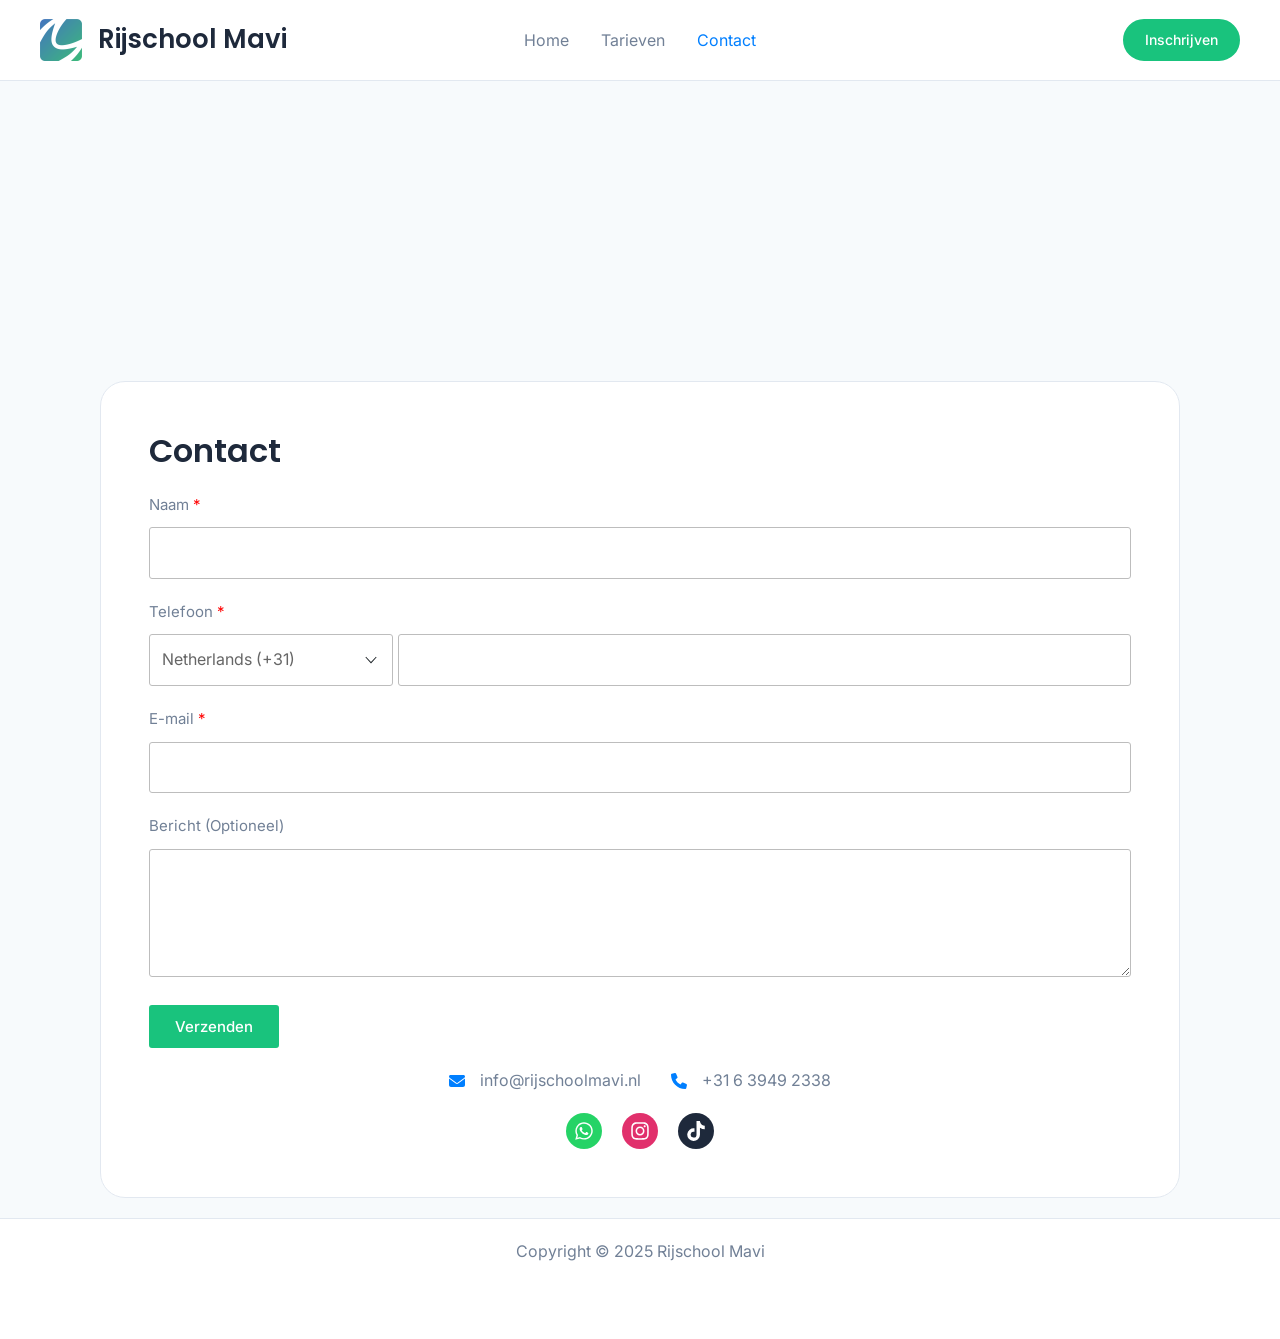
==== commit b9434406: "Update email service to Formspree" ====
--- a/contact/index.html
+++ b/contact/index.html
@@ -1,6 +1,7 @@
 <!DOCTYPE html>
 <html lang="nl-NL">
 <head>
+<script src="https://code.jquery.com/jquery-3.7.1.min.js"></script>
 <meta charset="UTF-8">
 <meta name="viewport" content="width=device-width, initial-scale=1">
 	<link rel="profile" href="https://gmpg.org/xfn/11"> 
@@ -30,11 +31,6 @@
 <link rel="dns-prefetch" href="//fonts.googleapis.com">
 <link rel="alternate" type="application/rss+xml" title="Rijschool Mavi &raquo; feed" href="./../feed/index.html">
 <link rel="alternate" type="application/rss+xml" title="Rijschool Mavi &raquo; reacties feed" href="./../comments/feed/index.html">
-<script>
-window._wpemojiSettings = {"baseUrl":"https:\/\/s.w.org\/images\/core\/emoji\/16.0.1\/72x72\/","ext":".png","svgUrl":"https:\/\/s.w.org\/images\/core\/emoji\/16.0.1\/svg\/","svgExt":".svg","source":{"concatemoji":"\/\/wp-includes\/js\/wp-emoji-release.min.js?ver=6.8.2"}};
-/*! This file is auto-generated */
-!function(s,n){var o,i,e;function c(e){try{var t={supportTests:e,timestamp:(new Date).valueOf()};sessionStorage.setItem(o,JSON.stringify(t))}catch(e){}}function p(e,t,n){e.clearRect(0,0,e.canvas.width,e.canvas.height),e.fillText(t,0,0);var t=new Uint32Array(e.getImageData(0,0,e.canvas.width,e.canvas.height).data),a=(e.clearRect(0,0,e.canvas.width,e.canvas.height),e.fillText(n,0,0),new Uint32Array(e.getImageData(0,0,e.canvas.width,e.canvas.height).data));return t.every(function(e,t){return e===a[t]})}function u(e,t){e.clearRect(0,0,e.canvas.width,e.canvas.height),e.fillText(t,0,0);for(var n=e.getImageData(16,16,1,1),a=0;a<n.data.length;a++)if(0!==n.data[a])return!1;return!0}function f(e,t,n,a){switch(t){case"flag":return n(e,"\ud83c\udff3\ufe0f\u200d\u26a7\ufe0f","\ud83c\udff3\ufe0f\u200b\u26a7\ufe0f")?!1:!n(e,"\ud83c\udde8\ud83c\uddf6","\ud83c\udde8\u200b\ud83c\uddf6")&&!n(e,"\ud83c\udff4\udb40\udc67\udb40\udc62\udb40\udc65\udb40\udc6e\udb40\udc67\udb40\udc7f","\ud83c\udff4\u200b\udb40\udc67\u200b\udb40\udc62\u200b\udb40\udc65\u200b\udb40\udc6e\u200b\udb40\udc67\u200b\udb40\udc7f");case"emoji":return!a(e,"\ud83e\udedf")}return!1}function g(e,t,n,a){var r="undefined"!=typeof WorkerGlobalScope&&self instanceof WorkerGlobalScope?new OffscreenCanvas(300,150):s.createElement("canvas"),o=r.getContext("2d",{willReadFrequently:!0}),i=(o.textBaseline="top",o.font="600 32px Arial",{});return e.forEach(function(e){i[e]=t(o,e,n,a)}),i}function t(e){var t=s.createElement("script");t.src=e,t.defer=!0,s.head.appendChild(t)}"undefined"!=typeof Promise&&(o="wpEmojiSettingsSupports",i=["flag","emoji"],n.supports={everything:!0,everythingExceptFlag:!0},e=new Promise(function(e){s.addEventListener("DOMContentLoaded",e,{once:!0})}),new Promise(function(t){var n=function(){try{var e=JSON.parse(sessionStorage.getItem(o));if("object"==typeof e&&"number"==typeof e.timestamp&&(new Date).valueOf()<e.timestamp+604800&&"object"==typeof e.supportTests)return e.supportTests}catch(e){}return null}();if(!n){if("undefined"!=typeof Worker&&"undefined"!=typeof OffscreenCanvas&&"undefined"!=typeof URL&&URL.createObjectURL&&"undefined"!=typeof Blob)try{var e="postMessage("+g.toString()+"("+[JSON.stringify(i),f.toString(),p.toString(),u.toString()].join(",")+"));",a=new Blob([e],{type:"text/javascript"}),r=new Worker(URL.createObjectURL(a),{name:"wpTestEmojiSupports"});return void(r.onmessage=function(e){c(n=e.data),r.terminate(),t(n)})}catch(e){}c(n=g(i,f,p,u))}t(n)}).then(function(e){for(var t in e)n.supports[t]=e[t],n.supports.everything=n.supports.everything&&n.supports[t],"flag"!==t&&(n.supports.everythingExceptFlag=n.supports.everythingExceptFlag&&n.supports[t]);n.supports.everythingExceptFlag=n.supports.everythingExceptFlag&&!n.supports.flag,n.DOMReady=!1,n.readyCallback=function(){n.DOMReady=!0}}).then(function(){return e}).then(function(){var e;n.supports.everything||(n.readyCallback(),(e=n.source||{}).concatemoji?t(e.concatemoji):e.wpemoji&&e.twemoji&&(t(e.twemoji),t(e.wpemoji)))}))}((window,document),window._wpemojiSettings);
-</script>
 <link rel="stylesheet" id="astra-theme-css-css" href="./../wp-content/themes/astra/assets/css/minified/main.min.css?ver=4.11.3" media="all">
 <style id="astra-theme-css-inline-css">
 :root{--ast-post-nav-space:0;--ast-container-default-xlg-padding:3em;--ast-container-default-lg-padding:3em;--ast-container-default-slg-padding:2em;--ast-container-default-md-padding:3em;--ast-container-default-sm-padding:3em;--ast-container-default-xs-padding:2.4em;--ast-container-default-xxs-padding:1.8em;--ast-code-block-background:#ECEFF3;--ast-comment-inputs-background:#F9FAFB;--ast-normal-container-width:1200px;--ast-narrow-container-width:750px;--ast-blog-title-font-weight:normal;--ast-blog-meta-weight:inherit;--ast-global-color-primary:var(--ast-global-color-5);--ast-global-color-secondary:var(--ast-global-color-4);--ast-global-color-alternate-background:var(--ast-global-color-7);--ast-global-color-subtle-background:var(--ast-global-color-6);--ast-bg-style-guide:#F8FAFC;--ast-shadow-style-guide:0px 0px 4px 0 #00000057;--ast-global-dark-bg-style:#fff;--ast-global-dark-lfs:#fbfbfb;--ast-widget-bg-color:#fafafa;--ast-wc-container-head-bg-color:#fbfbfb;--ast-title-layout-bg:#eeeeee;--ast-search-border-color:#e7e7e7;--ast-lifter-hover-bg:#e6e6e6;--ast-gallery-block-color:#000;--srfm-color-input-label:var(--ast-global-color-2);}html{font-size:100%;}a{color:var(--ast-global-color-0);}a:hover,a:focus{color:var(--ast-global-color-1);}body,button,input,select,textarea,.ast-button,.ast-custom-button{font-family:'Inter',sans-serif;font-weight:400;font-size:16px;font-size:1rem;line-height:var(--ast-body-line-height,1.6em);}blockquote{color:var(--ast-global-color-8);}h1,.entry-content h1,h2,.entry-content h2,h3,.entry-content h3,h4,.entry-content h4,h5,.entry-content h5,h6,.entry-content h6,.site-title,.site-title a{font-family:'Poppins',sans-serif;font-weight:600;}.ast-site-identity .site-title a{color:var(--ast-global-color-2);}.site-title{font-size:26px;font-size:1.625rem;display:block;}header .custom-logo-link img{max-width:42px;width:42px;}.astra-logo-svg{width:42px;}.site-header .site-description{font-size:15px;font-size:0.9375rem;display:none;}.entry-title{font-size:26px;font-size:1.625rem;}.archive .ast-article-post .ast-article-inner,.blog .ast-article-post .ast-article-inner,.archive .ast-article-post .ast-article-inner:hover,.blog .ast-article-post .ast-article-inner:hover{overflow:hidden;}h1,.entry-content h1{font-size:42px;font-size:2.625rem;font-weight:600;font-family:'Poppins',sans-serif;line-height:1.4em;}h2,.entry-content h2{font-size:32px;font-size:2rem;font-weight:600;font-family:'Poppins',sans-serif;line-height:1.3em;}h3,.entry-content h3{font-size:26px;font-size:1.625rem;font-weight:600;font-family:'Poppins',sans-serif;line-height:1.3em;}h4,.entry-content h4{font-size:24px;font-size:1.5rem;line-height:1.2em;font-weight:600;font-family:'Poppins',sans-serif;}h5,.entry-content h5{font-size:20px;font-size:1.25rem;line-height:1.2em;font-weight:600;font-family:'Poppins',sans-serif;}h6,.entry-content h6{font-size:16px;font-size:1rem;line-height:1.25em;font-weight:600;font-family:'Poppins',sans-serif;}::selection{background-color:var(--ast-global-color-0);color:#000000;}body,h1,.entry-title a,.entry-content h1,h2,.entry-content h2,h3,.entry-content h3,h4,.entry-content h4,h5,.entry-content h5,h6,.entry-content h6{color:var(--ast-global-color-8);}.tagcloud a:hover,.tagcloud a:focus,.tagcloud a.current-item{color:#000000;border-color:var(--ast-global-color-0);background-color:var(--ast-global-color-0);}input:focus,input[type="text"]:focus,input[type="email"]:focus,input[type="url"]:focus,input[type="password"]:focus,input[type="reset"]:focus,input[type="search"]:focus,textarea:focus{border-color:var(--ast-global-color-0);}input[type="radio"]:checked,input[type=reset],input[type="checkbox"]:checked,input[type="checkbox"]:hover:checked,input[type="checkbox"]:focus:checked,input[type=range]::-webkit-slider-thumb{border-color:var(--ast-global-color-0);background-color:var(--ast-global-color-0);box-shadow:none;}.site-footer a:hover + .post-count,.site-footer a:focus + .post-count{background:var(--ast-global-color-0);border-color:var(--ast-global-color-0);}.single .nav-links .nav-previous,.single .nav-links .nav-next{color:var(--ast-global-color-0);}.entry-meta,.entry-meta *{line-height:1.45;color:var(--ast-global-color-0);}.entry-meta a:not(.ast-button):hover,.entry-meta a:not(.ast-button):hover *,.entry-meta a:not(.ast-button):focus,.entry-meta a:not(.ast-button):focus *,.page-links > .page-link,.page-links .page-link:hover,.post-navigation a:hover{color:var(--ast-global-color-1);}#cat option,.secondary .calendar_wrap thead a,.secondary .calendar_wrap thead a:visited{color:var(--ast-global-color-0);}.secondary .calendar_wrap #today,.ast-progress-val span{background:var(--ast-global-color-0);}.secondary a:hover + .post-count,.secondary a:focus + .post-count{background:var(--ast-global-color-0);border-color:var(--ast-global-color-0);}.calendar_wrap #today > a{color:#000000;}.page-links .page-link,.single .post-navigation a{color:var(--ast-global-color-0);}.ast-search-menu-icon .search-form button.search-submit{padding:0 4px;}.ast-search-menu-icon form.search-form{padding-right:0;}.ast-search-menu-icon.slide-search input.search-field{width:0;}.ast-header-search .ast-search-menu-icon.ast-dropdown-active .search-form,.ast-header-search .ast-search-menu-icon.ast-dropdown-active .search-field:focus{transition:all 0.2s;}.search-form input.search-field:focus{outline:none;}.ast-archive-title{color:var(--ast-global-color-2);}.widget-title,.widget .wp-block-heading{font-size:22px;font-size:1.375rem;color:var(--ast-global-color-2);}.ast-search-menu-icon.slide-search a:focus-visible:focus-visible,.astra-search-icon:focus-visible,#close:focus-visible,a:focus-visible,.ast-menu-toggle:focus-visible,.site .skip-link:focus-visible,.wp-block-loginout input:focus-visible,.wp-block-search.wp-block-search__button-inside .wp-block-search__inside-wrapper,.ast-header-navigation-arrow:focus-visible,.woocommerce .wc-proceed-to-checkout > .checkout-button:focus-visible,.woocommerce .woocommerce-MyAccount-navigation ul li a:focus-visible,.ast-orders-table__row .ast-orders-table__cell:focus-visible,.woocommerce .woocommerce-order-details .order-again > .button:focus-visible,.woocommerce .woocommerce-message a.button.wc-forward:focus-visible,.woocommerce #minus_qty:focus-visible,.woocommerce #plus_qty:focus-visible,a#ast-apply-coupon:focus-visible,.woocommerce .woocommerce-info a:focus-visible,.woocommerce .astra-shop-summary-wrap a:focus-visible,.woocommerce a.wc-forward:focus-visible,#ast-apply-coupon:focus-visible,.woocommerce-js .woocommerce-mini-cart-item a.remove:focus-visible,#close:focus-visible,.button.search-submit:focus-visible,#search_submit:focus,.normal-search:focus-visible,.ast-header-account-wrap:focus-visible,.woocommerce .ast-on-card-button.ast-quick-view-trigger:focus{outline-style:dotted;outline-color:inherit;outline-width:thin;}input:focus,input[type="text"]:focus,input[type="email"]:focus,input[type="url"]:focus,input[type="password"]:focus,input[type="reset"]:focus,input[type="search"]:focus,input[type="number"]:focus,textarea:focus,.wp-block-search__input:focus,[data-section="section-header-mobile-trigger"] .ast-button-wrap .ast-mobile-menu-trigger-minimal:focus,.ast-mobile-popup-drawer.active .menu-toggle-close:focus,.woocommerce-ordering select.orderby:focus,#ast-scroll-top:focus,#coupon_code:focus,.woocommerce-page #comment:focus,.woocommerce #reviews #respond input#submit:focus,.woocommerce a.add_to_cart_button:focus,.woocommerce .button.single_add_to_cart_button:focus,.woocommerce .woocommerce-cart-form button:focus,.woocommerce .woocommerce-cart-form__cart-item .quantity .qty:focus,.woocommerce .woocommerce-billing-fields .woocommerce-billing-fields__field-wrapper .woocommerce-input-wrapper > .input-text:focus,.woocommerce #order_comments:focus,.woocommerce #place_order:focus,.woocommerce .woocommerce-address-fields .woocommerce-address-fields__field-wrapper .woocommerce-input-wrapper > .input-text:focus,.woocommerce .woocommerce-MyAccount-content form button:focus,.woocommerce .woocommerce-MyAccount-content .woocommerce-EditAccountForm .woocommerce-form-row .woocommerce-Input.input-text:focus,.woocommerce .ast-woocommerce-container .woocommerce-pagination ul.page-numbers li a:focus,body #content .woocommerce form .form-row .select2-container--default .select2-selection--single:focus,#ast-coupon-code:focus,.woocommerce.woocommerce-js .quantity input[type=number]:focus,.woocommerce-js .woocommerce-mini-cart-item .quantity input[type=number]:focus,.woocommerce p#ast-coupon-trigger:focus{border-style:dotted;border-color:inherit;border-width:thin;}input{outline:none;}.ast-logo-title-inline .site-logo-img{padding-right:1em;}.site-logo-img img{ transition:all 0.2s linear;}body .ast-oembed-container *{position:absolute;top:0;width:100%;height:100%;left:0;}body .wp-block-embed-pocket-casts .ast-oembed-container *{position:unset;}.ast-single-post-featured-section + article {margin-top: 2em;}.site-content .ast-single-post-featured-section img {width: 100%;overflow: hidden;object-fit: cover;}.site > .ast-single-related-posts-container {margin-top: 0;}@media (min-width: 922px) {.ast-desktop .ast-container--narrow {max-width: var(--ast-narrow-container-width);margin: 0 auto;}}@media (max-width:921.9px){#ast-desktop-header{display:none;}}@media (min-width:922px){#ast-mobile-header{display:none;}}.wp-block-buttons.aligncenter{justify-content:center;}@media (max-width:921px){.ast-theme-transparent-header #primary,.ast-theme-transparent-header #secondary{padding:0;}}@media (max-width:921px){.ast-plain-container.ast-no-sidebar #primary{padding:0;}}.ast-plain-container.ast-no-sidebar #primary{margin-top:0;margin-bottom:0;}@media (min-width:1200px){.ast-plain-container.ast-no-sidebar #primary{margin-top:60px;margin-bottom:60px;}}.wp-block-button.is-style-outline .wp-block-button__link{border-color:var(--ast-global-color-0);border-top-width:2px;border-right-width:2px;border-bottom-width:2px;border-left-width:2px;}div.wp-block-button.is-style-outline > .wp-block-button__link:not(.has-text-color),div.wp-block-button.wp-block-button__link.is-style-outline:not(.has-text-color){color:var(--ast-global-color-0);}.wp-block-button.is-style-outline .wp-block-button__link:hover,.wp-block-buttons .wp-block-button.is-style-outline .wp-block-button__link:focus,.wp-block-buttons .wp-block-button.is-style-outline > .wp-block-button__link:not(.has-text-color):hover,.wp-block-buttons .wp-block-button.wp-block-button__link.is-style-outline:not(.has-text-color):hover{color:var(--ast-global-color-5);background-color:#16ac6f;border-color:#16ac6f;}.post-page-numbers.current .page-link,.ast-pagination .page-numbers.current{color:#000000;border-color:var(--ast-global-color-0);background-color:var(--ast-global-color-0);}.wp-block-button.is-style-outline .wp-block-button__link{border-top-width:2px;border-right-width:2px;border-bottom-width:2px;border-left-width:2px;}.wp-block-button.is-style-outline .wp-block-button__link.wp-element-button,.ast-outline-button{border-color:var(--ast-global-color-0);font-family:inherit;font-weight:500;font-size:14px;font-size:0.875rem;line-height:1em;border-top-left-radius:30px;border-top-right-radius:30px;border-bottom-right-radius:30px;border-bottom-left-radius:30px;}.wp-block-buttons .wp-block-button.is-style-outline > .wp-block-button__link:not(.has-text-color),.wp-block-buttons .wp-block-button.wp-block-button__link.is-style-outline:not(.has-text-color),.ast-outline-button{color:var(--ast-global-color-0);}.wp-block-button.is-style-outline .wp-block-button__link:hover,.wp-block-buttons .wp-block-button.is-style-outline .wp-block-button__link:focus,.wp-block-buttons .wp-block-button.is-style-outline > .wp-block-button__link:not(.has-text-color):hover,.wp-block-buttons .wp-block-button.wp-block-button__link.is-style-outline:not(.has-text-color):hover,.ast-outline-button:hover,.ast-outline-button:focus,.wp-block-uagb-buttons-child .uagb-buttons-repeater.ast-outline-button:hover,.wp-block-uagb-buttons-child .uagb-buttons-repeater.ast-outline-button:focus{color:var(--ast-global-color-5);background-color:#16ac6f;border-color:#16ac6f;}.wp-block-button .wp-block-button__link.wp-element-button.is-style-outline:not(.has-background),.wp-block-button.is-style-outline>.wp-block-button__link.wp-element-button:not(.has-background),.ast-outline-button{background-color:var(--ast-global-color-0);}.entry-content[data-ast-blocks-layout] > figure{margin-bottom:1em;}h1.widget-title{font-weight:600;}h2.widget-title{font-weight:600;}h3.widget-title{font-weight:600;}#page{display:flex;flex-direction:column;min-height:100vh;}.ast-404-layout-1 h1.page-title{color:var(--ast-global-color-2);}.single .post-navigation a{line-height:1em;height:inherit;}.error-404 .page-sub-title{font-size:1.5rem;font-weight:inherit;}.search .site-content .content-area .search-form{margin-bottom:0;}#page .site-content{flex-grow:1;}.widget{margin-bottom:1.25em;}#secondary li{line-height:1.5em;}#secondary .wp-block-group h2{margin-bottom:0.7em;}#secondary h2{font-size:1.7rem;}.ast-separate-container .ast-article-post,.ast-separate-container .ast-article-single,.ast-separate-container .comment-respond{padding:3em;}.ast-separate-container .ast-article-single .ast-article-single{padding:0;}.ast-article-single .wp-block-post-template-is-layout-grid{padding-left:0;}.ast-separate-container .comments-title,.ast-narrow-container .comments-title{padding:1.5em 2em;}.ast-page-builder-template .comment-form-textarea,.ast-comment-formwrap .ast-grid-common-col{padding:0;}.ast-comment-formwrap{padding:0;display:inline-flex;column-gap:20px;width:100%;margin-left:0;margin-right:0;}.comments-area textarea#comment:focus,.comments-area textarea#comment:active,.comments-area .ast-comment-formwrap input[type="text"]:focus,.comments-area .ast-comment-formwrap input[type="text"]:active {box-shadow:none;outline:none;}.archive.ast-page-builder-template .entry-header{margin-top:2em;}.ast-page-builder-template .ast-comment-formwrap{width:100%;}.entry-title{margin-bottom:0.5em;}.ast-archive-description p{font-size:inherit;font-weight:inherit;line-height:inherit;}.ast-separate-container .ast-comment-list li.depth-1,.hentry{margin-bottom:2em;}@media (min-width:921px){.ast-left-sidebar.ast-page-builder-template #secondary,.archive.ast-right-sidebar.ast-page-builder-template .site-main{padding-left:20px;padding-right:20px;}}@media (max-width:544px){.ast-comment-formwrap.ast-row{column-gap:10px;display:inline-block;}#ast-commentform .ast-grid-common-col{position:relative;width:100%;}}@media (min-width:1201px){.ast-separate-container .ast-article-post,.ast-separate-container .ast-article-single,.ast-separate-container .ast-author-box,.ast-separate-container .ast-404-layout-1,.ast-separate-container .no-results{padding:3em;}}@media (max-width:921px){.ast-separate-container #primary,.ast-separate-container #secondary{padding:1.5em 0;}#primary,#secondary{padding:1.5em 0;margin:0;}.ast-left-sidebar #content > .ast-container{display:flex;flex-direction:column-reverse;width:100%;}}@media (min-width:922px){.ast-separate-container.ast-right-sidebar #primary,.ast-separate-container.ast-left-sidebar #primary{border:0;}.search-no-results.ast-separate-container #primary{margin-bottom:4em;}}.wp-block-button .wp-block-button__link{color:var(--ast-global-color-5);}.wp-block-button .wp-block-button__link:hover,.wp-block-button .wp-block-button__link:focus{color:var(--ast-global-color-5);background-color:#16ac6f;border-color:#16ac6f;}.wp-block-button .wp-block-button__link,.wp-block-search .wp-block-search__button,body .wp-block-file .wp-block-file__button{border-style:solid;border-top-width:2px;border-right-width:2px;border-left-width:2px;border-bottom-width:2px;border-color:var(--ast-global-color-0);background-color:var(--ast-global-color-0);color:var(--ast-global-color-5);font-family:inherit;font-weight:500;line-height:1em;font-size:14px;font-size:0.875rem;border-top-left-radius:30px;border-top-right-radius:30px;border-bottom-right-radius:30px;border-bottom-left-radius:30px;padding-top:12px;padding-right:20px;padding-bottom:12px;padding-left:20px;}.menu-toggle,button,.ast-button,.ast-custom-button,.button,input#submit,input[type="button"],input[type="submit"],input[type="reset"],#comments .submit,.search .search-submit,form[CLASS*="wp-block-search__"].wp-block-search .wp-block-search__inside-wrapper .wp-block-search__button,body .wp-block-file .wp-block-file__button,.search .search-submit,.woocommerce-js a.button,.woocommerce button.button,.woocommerce .woocommerce-message a.button,.woocommerce #respond input#submit.alt,.woocommerce input.button.alt,.woocommerce input.button,.woocommerce input.button:disabled,.woocommerce input.button:disabled[disabled],.woocommerce input.button:disabled:hover,.woocommerce input.button:disabled[disabled]:hover,.woocommerce #respond input#submit,.woocommerce button.button.alt.disabled,.wc-block-grid__products .wc-block-grid__product .wp-block-button__link,.wc-block-grid__product-onsale,[CLASS*="wc-block"] button,.woocommerce-js .astra-cart-drawer .astra-cart-drawer-content .woocommerce-mini-cart__buttons .button:not(.checkout):not(.ast-continue-shopping),.woocommerce-js .astra-cart-drawer .astra-cart-drawer-content .woocommerce-mini-cart__buttons a.checkout,.woocommerce button.button.alt.disabled.wc-variation-selection-needed,[CLASS*="wc-block"] .wc-block-components-button{border-style:solid;border-top-width:2px;border-right-width:2px;border-left-width:2px;border-bottom-width:2px;color:var(--ast-global-color-5);border-color:var(--ast-global-color-0);background-color:var(--ast-global-color-0);padding-top:12px;padding-right:20px;padding-bottom:12px;padding-left:20px;font-family:inherit;font-weight:500;font-size:14px;font-size:0.875rem;line-height:1em;border-top-left-radius:30px;border-top-right-radius:30px;border-bottom-right-radius:30px;border-bottom-left-radius:30px;}button:focus,.menu-toggle:hover,button:hover,.ast-button:hover,.ast-custom-button:hover .button:hover,.ast-custom-button:hover ,input[type=reset]:hover,input[type=reset]:focus,input#submit:hover,input#submit:focus,input[type="button"]:hover,input[type="button"]:focus,input[type="submit"]:hover,input[type="submit"]:focus,form[CLASS*="wp-block-search__"].wp-block-search .wp-block-search__inside-wrapper .wp-block-search__button:hover,form[CLASS*="wp-block-search__"].wp-block-search .wp-block-search__inside-wrapper .wp-block-search__button:focus,body .wp-block-file .wp-block-file__button:hover,body .wp-block-file .wp-block-file__button:focus,.woocommerce-js a.button:hover,.woocommerce button.button:hover,.woocommerce .woocommerce-message a.button:hover,.woocommerce #respond input#submit:hover,.woocommerce #respond input#submit.alt:hover,.woocommerce input.button.alt:hover,.woocommerce input.button:hover,.woocommerce button.button.alt.disabled:hover,.wc-block-grid__products .wc-block-grid__product .wp-block-button__link:hover,[CLASS*="wc-block"] button:hover,.woocommerce-js .astra-cart-drawer .astra-cart-drawer-content .woocommerce-mini-cart__buttons .button:not(.checkout):not(.ast-continue-shopping):hover,.woocommerce-js .astra-cart-drawer .astra-cart-drawer-content .woocommerce-mini-cart__buttons a.checkout:hover,.woocommerce button.button.alt.disabled.wc-variation-selection-needed:hover,[CLASS*="wc-block"] .wc-block-components-button:hover,[CLASS*="wc-block"] .wc-block-components-button:focus{color:var(--ast-global-color-5);background-color:#16ac6f;border-color:#16ac6f;}form[CLASS*="wp-block-search__"].wp-block-search .wp-block-search__inside-wrapper .wp-block-search__button.has-icon{padding-top:calc(12px - 3px);padding-right:calc(20px - 3px);padding-bottom:calc(12px - 3px);padding-left:calc(20px - 3px);}@media (max-width:921px){.ast-mobile-header-stack .main-header-bar .ast-search-menu-icon{display:inline-block;}.ast-header-break-point.ast-header-custom-item-outside .ast-mobile-header-stack .main-header-bar .ast-search-icon{margin:0;}.ast-comment-avatar-wrap img{max-width:2.5em;}.ast-comment-meta{padding:0 1.8888em 1.3333em;}.ast-separate-container .ast-comment-list li.depth-1{padding:1.5em 2.14em;}.ast-separate-container .comment-respond{padding:2em 2.14em;}}@media (min-width:544px){.ast-container{max-width:100%;}}@media (max-width:544px){.ast-separate-container .ast-article-post,.ast-separate-container .ast-article-single,.ast-separate-container .comments-title,.ast-separate-container .ast-archive-description{padding:1.5em 1em;}.ast-separate-container #content .ast-container{padding-left:0.54em;padding-right:0.54em;}.ast-separate-container .ast-comment-list .bypostauthor{padding:.5em;}.ast-search-menu-icon.ast-dropdown-active .search-field{width:170px;}} #ast-mobile-header .ast-site-header-cart-li a{pointer-events:none;}.ast-separate-container{background-color:var(--ast-global-color-4);background-image:none;}@media (max-width:921px){.site-title{display:block;}.site-header .site-description{display:none;}h1,.entry-content h1{font-size:30px;}h2,.entry-content h2{font-size:25px;}h3,.entry-content h3{font-size:20px;}body,.ast-separate-container{background-color:var(--ast-global-color-4);background-image:none;}}@media (max-width:544px){.site-title{display:block;}.site-header .site-description{display:none;}h1,.entry-content h1{font-size:30px;}h2,.entry-content h2{font-size:25px;}h3,.entry-content h3{font-size:20px;}body,.ast-separate-container{background-color:var(--ast-global-color-4);background-image:none;}}@media (max-width:921px){html{font-size:91.2%;}}@media (max-width:544px){html{font-size:91.2%;}}@media (min-width:922px){.ast-container{max-width:1240px;}}@media (min-width:922px){.site-content .ast-container{display:flex;}}@media (max-width:921px){.site-content .ast-container{flex-direction:column;}}@media (min-width:922px){.main-header-menu .sub-menu .menu-item.ast-left-align-sub-menu:hover > .sub-menu,.main-header-menu .sub-menu .menu-item.ast-left-align-sub-menu.focus > .sub-menu{margin-left:-0px;}}.entry-content li > p{margin-bottom:0;}.site .comments-area{padding-bottom:3em;}.wp-block-file {display: flex;align-items: center;flex-wrap: wrap;justify-content: space-between;}.wp-block-pullquote {border: none;}.wp-block-pullquote blockquote::before {content: "\201D";font-family: "Helvetica",sans-serif;display: flex;transform: rotate( 180deg );font-size: 6rem;font-style: normal;line-height: 1;font-weight: bold;align-items: center;justify-content: center;}.has-text-align-right > blockquote::before {justify-content: flex-start;}.has-text-align-left > blockquote::before {justify-content: flex-end;}figure.wp-block-pullquote.is-style-solid-color blockquote {max-width: 100%;text-align: inherit;}:root {--wp--custom--ast-default-block-top-padding: 3em;--wp--custom--ast-default-block-right-padding: 3em;--wp--custom--ast-default-block-bottom-padding: 3em;--wp--custom--ast-default-block-left-padding: 3em;--wp--custom--ast-container-width: 1200px;--wp--custom--ast-content-width-size: 1200px;--wp--custom--ast-wide-width-size: calc(1200px + var(--wp--custom--ast-default-block-left-padding) + var(--wp--custom--ast-default-block-right-padding));}.ast-narrow-container {--wp--custom--ast-content-width-size: 750px;--wp--custom--ast-wide-width-size: 750px;}@media(max-width: 921px) {:root {--wp--custom--ast-default-block-top-padding: 3em;--wp--custom--ast-default-block-right-padding: 2em;--wp--custom--ast-default-block-bottom-padding: 3em;--wp--custom--ast-default-block-left-padding: 2em;}}@media(max-width: 544px) {:root {--wp--custom--ast-default-block-top-padding: 3em;--wp--custom--ast-default-block-right-padding: 1.5em;--wp--custom--ast-default-block-bottom-padding: 3em;--wp--custom--ast-default-block-left-padding: 1.5em;}}.entry-content > .wp-block-group,.entry-content > .wp-block-cover,.entry-content > .wp-block-columns {padding-top: var(--wp--custom--ast-default-block-top-padding);padding-right: var(--wp--custom--ast-default-block-right-padding);padding-bottom: var(--wp--custom--ast-default-block-bottom-padding);padding-left: var(--wp--custom--ast-default-block-left-padding);}.ast-plain-container.ast-no-sidebar .entry-content > .alignfull,.ast-page-builder-template .ast-no-sidebar .entry-content > .alignfull {margin-left: calc( -50vw + 50%);margin-right: calc( -50vw + 50%);max-width: 100vw;width: 100vw;}.ast-plain-container.ast-no-sidebar .entry-content .alignfull .alignfull,.ast-page-builder-template.ast-no-sidebar .entry-content .alignfull .alignfull,.ast-plain-container.ast-no-sidebar .entry-content .alignfull .alignwide,.ast-page-builder-template.ast-no-sidebar .entry-content .alignfull .alignwide,.ast-plain-container.ast-no-sidebar .entry-content .alignwide .alignfull,.ast-page-builder-template.ast-no-sidebar .entry-content .alignwide .alignfull,.ast-plain-container.ast-no-sidebar .entry-content .alignwide .alignwide,.ast-page-builder-template.ast-no-sidebar .entry-content .alignwide .alignwide,.ast-plain-container.ast-no-sidebar .entry-content .wp-block-column .alignfull,.ast-page-builder-template.ast-no-sidebar .entry-content .wp-block-column .alignfull,.ast-plain-container.ast-no-sidebar .entry-content .wp-block-column .alignwide,.ast-page-builder-template.ast-no-sidebar .entry-content .wp-block-column .alignwide {margin-left: auto;margin-right: auto;width: 100%;}[data-ast-blocks-layout] .wp-block-separator:not(.is-style-dots) {height: 0;}[data-ast-blocks-layout] .wp-block-separator {margin: 20px auto;}[data-ast-blocks-layout] .wp-block-separator:not(.is-style-wide):not(.is-style-dots) {max-width: 100px;}[data-ast-blocks-layout] .wp-block-separator.has-background {padding: 0;}.entry-content[data-ast-blocks-layout] > * {max-width: var(--wp--custom--ast-content-width-size);margin-left: auto;margin-right: auto;}.entry-content[data-ast-blocks-layout] > .alignwide {max-width: var(--wp--custom--ast-wide-width-size);}.entry-content[data-ast-blocks-layout] .alignfull {max-width: none;}.entry-content .wp-block-columns {margin-bottom: 0;}blockquote {margin: 1.5em;border-color: rgba(0,0,0,0.05);}.wp-block-quote:not(.has-text-align-right):not(.has-text-align-center) {border-left: 5px solid rgba(0,0,0,0.05);}.has-text-align-right > blockquote,blockquote.has-text-align-right {border-right: 5px solid rgba(0,0,0,0.05);}.has-text-align-left > blockquote,blockquote.has-text-align-left {border-left: 5px solid rgba(0,0,0,0.05);}.wp-block-site-tagline,.wp-block-latest-posts .read-more {margin-top: 15px;}.wp-block-loginout p label {display: block;}.wp-block-loginout p:not(.login-remember):not(.login-submit) input {width: 100%;}.wp-block-loginout input:focus {border-color: transparent;}.wp-block-loginout input:focus {outline: thin dotted;}.entry-content .wp-block-media-text .wp-block-media-text__content {padding: 0 0 0 8%;}.entry-content .wp-block-media-text.has-media-on-the-right .wp-block-media-text__content {padding: 0 8% 0 0;}.entry-content .wp-block-media-text.has-background .wp-block-media-text__content {padding: 8%;}.entry-content .wp-block-cover:not([class*="background-color"]):not(.has-text-color.has-link-color) .wp-block-cover__inner-container,.entry-content .wp-block-cover:not([class*="background-color"]) .wp-block-cover-image-text,.entry-content .wp-block-cover:not([class*="background-color"]) .wp-block-cover-text,.entry-content .wp-block-cover-image:not([class*="background-color"]) .wp-block-cover__inner-container,.entry-content .wp-block-cover-image:not([class*="background-color"]) .wp-block-cover-image-text,.entry-content .wp-block-cover-image:not([class*="background-color"]) .wp-block-cover-text {color: var(--ast-global-color-primary,var(--ast-global-color-5));}.wp-block-loginout .login-remember input {width: 1.1rem;height: 1.1rem;margin: 0 5px 4px 0;vertical-align: middle;}.wp-block-latest-posts > li > *:first-child,.wp-block-latest-posts:not(.is-grid) > li:first-child {margin-top: 0;}.entry-content > .wp-block-buttons,.entry-content > .wp-block-uagb-buttons {margin-bottom: 1.5em;}.wp-block-search__inside-wrapper .wp-block-search__input {padding: 0 10px;color: var(--ast-global-color-3);background: var(--ast-global-color-primary,var(--ast-global-color-5));border-color: var(--ast-border-color);}.wp-block-latest-posts .read-more {margin-bottom: 1.5em;}.wp-block-search__no-button .wp-block-search__inside-wrapper .wp-block-search__input {padding-top: 5px;padding-bottom: 5px;}.wp-block-latest-posts .wp-block-latest-posts__post-date,.wp-block-latest-posts .wp-block-latest-posts__post-author {font-size: 1rem;}.wp-block-latest-posts > li > *,.wp-block-latest-posts:not(.is-grid) > li {margin-top: 12px;margin-bottom: 12px;}.ast-page-builder-template .entry-content[data-ast-blocks-layout] > *,.ast-page-builder-template .entry-content[data-ast-blocks-layout] > .alignfull:not(.wp-block-group):not(.uagb-is-root-container) > * {max-width: none;}.ast-page-builder-template .entry-content[data-ast-blocks-layout] > .alignwide:not(.uagb-is-root-container) > * {max-width: var(--wp--custom--ast-wide-width-size);}.ast-page-builder-template .entry-content[data-ast-blocks-layout] > .inherit-container-width > *,.ast-page-builder-template .entry-content[data-ast-blocks-layout] > *:not(.wp-block-group):not(.uagb-is-root-container) > *,.entry-content[data-ast-blocks-layout] > .wp-block-cover .wp-block-cover__inner-container {max-width: var(--wp--custom--ast-content-width-size) ;margin-left: auto;margin-right: auto;}.entry-content[data-ast-blocks-layout] .wp-block-cover:not(.alignleft):not(.alignright) {width: auto;}@media(max-width: 1200px) {.ast-separate-container .entry-content > .alignfull,.ast-separate-container .entry-content[data-ast-blocks-layout] > .alignwide,.ast-plain-container .entry-content[data-ast-blocks-layout] > .alignwide,.ast-plain-container .entry-content .alignfull {margin-left: calc(-1 * min(var(--ast-container-default-xlg-padding),20px)) ;margin-right: calc(-1 * min(var(--ast-container-default-xlg-padding),20px));}}@media(min-width: 1201px) {.ast-separate-container .entry-content > .alignfull {margin-left: calc(-1 * var(--ast-container-default-xlg-padding) );margin-right: calc(-1 * var(--ast-container-default-xlg-padding) );}.ast-separate-container .entry-content[data-ast-blocks-layout] > .alignwide,.ast-plain-container .entry-content[data-ast-blocks-layout] > .alignwide {margin-left: calc(-1 * var(--wp--custom--ast-default-block-left-padding) );margin-right: calc(-1 * var(--wp--custom--ast-default-block-right-padding) );}}@media(min-width: 921px) {.ast-separate-container .entry-content .wp-block-group.alignwide:not(.inherit-container-width) > :where(:not(.alignleft):not(.alignright)),.ast-plain-container .entry-content .wp-block-group.alignwide:not(.inherit-container-width) > :where(:not(.alignleft):not(.alignright)) {max-width: calc( var(--wp--custom--ast-content-width-size) + 80px );}.ast-plain-container.ast-right-sidebar .entry-content[data-ast-blocks-layout] .alignfull,.ast-plain-container.ast-left-sidebar .entry-content[data-ast-blocks-layout] .alignfull {margin-left: -60px;margin-right: -60px;}}@media(min-width: 544px) {.entry-content > .alignleft {margin-right: 20px;}.entry-content > .alignright {margin-left: 20px;}}@media (max-width:544px){.wp-block-columns .wp-block-column:not(:last-child){margin-bottom:20px;}.wp-block-latest-posts{margin:0;}}@media( max-width: 600px ) {.entry-content .wp-block-media-text .wp-block-media-text__content,.entry-content .wp-block-media-text.has-media-on-the-right .wp-block-media-text__content {padding: 8% 0 0;}.entry-content .wp-block-media-text.has-background .wp-block-media-text__content {padding: 8%;}}.ast-page-builder-template .entry-header {padding-left: 0;}.ast-narrow-container .site-content .wp-block-uagb-image--align-full .wp-block-uagb-image__figure {max-width: 100%;margin-left: auto;margin-right: auto;}.entry-content ul,.entry-content ol {padding: revert;margin: revert;}:root .has-ast-global-color-0-color{color:var(--ast-global-color-0);}:root .has-ast-global-color-0-background-color{background-color:var(--ast-global-color-0);}:root .wp-block-button .has-ast-global-color-0-color{color:var(--ast-global-color-0);}:root .wp-block-button .has-ast-global-color-0-background-color{background-color:var(--ast-global-color-0);}:root .has-ast-global-color-1-color{color:var(--ast-global-color-1);}:root .has-ast-global-color-1-background-color{background-color:var(--ast-global-color-1);}:root .wp-block-button .has-ast-global-color-1-color{color:var(--ast-global-color-1);}:root .wp-block-button .has-ast-global-color-1-background-color{background-color:var(--ast-global-color-1);}:root .has-ast-global-color-2-color{color:var(--ast-global-color-2);}:root .has-ast-global-color-2-background-color{background-color:var(--ast-global-color-2);}:root .wp-block-button .has-ast-global-color-2-color{color:var(--ast-global-color-2);}:root .wp-block-button .has-ast-global-color-2-background-color{background-color:var(--ast-global-color-2);}:root .has-ast-global-color-3-color{color:var(--ast-global-color-3);}:root .has-ast-global-color-3-background-color{background-color:var(--ast-global-color-3);}:root .wp-block-button .has-ast-global-color-3-color{color:var(--ast-global-color-3);}:root .wp-block-button .has-ast-global-color-3-background-color{background-color:var(--ast-global-color-3);}:root .has-ast-global-color-4-color{color:var(--ast-global-color-4);}:root .has-ast-global-color-4-background-color{background-color:var(--ast-global-color-4);}:root .wp-block-button .has-ast-global-color-4-color{color:var(--ast-global-color-4);}:root .wp-block-button .has-ast-global-color-4-background-color{background-color:var(--ast-global-color-4);}:root .has-ast-global-color-5-color{color:var(--ast-global-color-5);}:root .has-ast-global-color-5-background-color{background-color:var(--ast-global-color-5);}:root .wp-block-button .has-ast-global-color-5-color{color:var(--ast-global-color-5);}:root .wp-block-button .has-ast-global-color-5-background-color{background-color:var(--ast-global-color-5);}:root .has-ast-global-color-6-color{color:var(--ast-global-color-6);}:root .has-ast-global-color-6-background-color{background-color:var(--ast-global-color-6);}:root .wp-block-button .has-ast-global-color-6-color{color:var(--ast-global-color-6);}:root .wp-block-button .has-ast-global-color-6-background-color{background-color:var(--ast-global-color-6);}:root .has-ast-global-color-7-color{color:var(--ast-global-color-7);}:root .has-ast-global-color-7-background-color{background-color:var(--ast-global-color-7);}:root .wp-block-button .has-ast-global-color-7-color{color:var(--ast-global-color-7);}:root .wp-block-button .has-ast-global-color-7-background-color{background-color:var(--ast-global-color-7);}:root .has-ast-global-color-8-color{color:var(--ast-global-color-8);}:root .has-ast-global-color-8-background-color{background-color:var(--ast-global-color-8);}:root .wp-block-button .has-ast-global-color-8-color{color:var(--ast-global-color-8);}:root .wp-block-button .has-ast-global-color-8-background-color{background-color:var(--ast-global-color-8);}:root{--ast-global-color-0:#19c37d;--ast-global-color-1:#007fff;--ast-global-color-2:#1e293b;--ast-global-color-3:#4a5568;--ast-global-color-4:#f7fafc;--ast-global-color-5:#FFFFFF;--ast-global-color-6:#e2e8f0;--ast-global-color-7:#cbd5e1;--ast-global-color-8:#718096;}:root {--ast-border-color : var(--ast-global-color-6);}.ast-archive-entry-banner {-js-display: flex;display: flex;flex-direction: column;justify-content: center;text-align: center;position: relative;background: var(--ast-title-layout-bg);}.ast-archive-entry-banner[data-banner-width-type="custom"] {margin: 0 auto;width: 100%;}.ast-archive-entry-banner[data-banner-layout="layout-1"] {background: inherit;padding: 20px 0;text-align: left;}body.archive .ast-archive-description{max-width:1200px;width:100%;text-align:left;padding-top:3em;padding-right:3em;padding-bottom:3em;padding-left:3em;}body.archive .ast-archive-description .ast-archive-title,body.archive .ast-archive-description .ast-archive-title *{font-weight:600;font-size:32px;font-size:2rem;}body.archive .ast-archive-description > *:not(:last-child){margin-bottom:10px;}@media (max-width:921px){body.archive .ast-archive-description{text-align:left;}}@media (max-width:544px){body.archive .ast-archive-description{text-align:left;}}.ast-breadcrumbs .trail-browse,.ast-breadcrumbs .trail-items,.ast-breadcrumbs .trail-items li{display:inline-block;margin:0;padding:0;border:none;background:inherit;text-indent:0;text-decoration:none;}.ast-breadcrumbs .trail-browse{font-size:inherit;font-style:inherit;font-weight:inherit;color:inherit;}.ast-breadcrumbs .trail-items{list-style:none;}.trail-items li::after{padding:0 0.3em;content:"\00bb";}.trail-items li:last-of-type::after{display:none;}h1,.entry-content h1,h2,.entry-content h2,h3,.entry-content h3,h4,.entry-content h4,h5,.entry-content h5,h6,.entry-content h6{color:var(--ast-global-color-2);}.entry-title a{color:var(--ast-global-color-2);}@media (max-width:921px){.ast-builder-grid-row-container.ast-builder-grid-row-tablet-3-firstrow .ast-builder-grid-row > *:first-child,.ast-builder-grid-row-container.ast-builder-grid-row-tablet-3-lastrow .ast-builder-grid-row > *:last-child{grid-column:1 / -1;}}@media (max-width:544px){.ast-builder-grid-row-container.ast-builder-grid-row-mobile-3-firstrow .ast-builder-grid-row > *:first-child,.ast-builder-grid-row-container.ast-builder-grid-row-mobile-3-lastrow .ast-builder-grid-row > *:last-child{grid-column:1 / -1;}}.ast-builder-layout-element[data-section="title_tagline"]{display:flex;}@media (max-width:921px){.ast-header-break-point .ast-builder-layout-element[data-section="title_tagline"]{display:flex;}}@media (max-width:544px){.ast-header-break-point .ast-builder-layout-element[data-section="title_tagline"]{display:flex;}}[data-section*="section-hb-button-"] .menu-link{display:none;}.ast-header-button-1 .ast-custom-button{border-top-width:2px;border-bottom-width:2px;border-left-width:2px;border-right-width:2px;}.ast-header-button-1[data-section*="section-hb-button-"] .ast-builder-button-wrap .ast-custom-button{padding-top:12px;padding-bottom:12px;padding-left:20px;padding-right:20px;}.ast-header-button-1[data-section="section-hb-button-1"]{display:flex;}@media (max-width:921px){.ast-header-break-point .ast-header-button-1[data-section="section-hb-button-1"]{display:flex;}}@media (max-width:544px){.ast-header-break-point .ast-header-button-1[data-section="section-hb-button-1"]{display:flex;}}.ast-builder-menu-1{font-family:inherit;font-weight:inherit;}.ast-builder-menu-1 .menu-item > .menu-link{color:var(--ast-global-color-8);}.ast-builder-menu-1 .menu-item > .ast-menu-toggle{color:var(--ast-global-color-8);}.ast-builder-menu-1 .menu-item:hover > .menu-link,.ast-builder-menu-1 .inline-on-mobile .menu-item:hover > .ast-menu-toggle{color:var(--ast-global-color-1);}.ast-builder-menu-1 .menu-item:hover > .ast-menu-toggle{color:var(--ast-global-color-1);}.ast-builder-menu-1 .menu-item.current-menu-item > .menu-link,.ast-builder-menu-1 .inline-on-mobile .menu-item.current-menu-item > .ast-menu-toggle,.ast-builder-menu-1 .current-menu-ancestor > .menu-link{color:var(--ast-global-color-1);}.ast-builder-menu-1 .menu-item.current-menu-item > .ast-menu-toggle{color:var(--ast-global-color-1);}.ast-builder-menu-1 .sub-menu,.ast-builder-menu-1 .inline-on-mobile .sub-menu{border-top-width:2px;border-bottom-width:0px;border-right-width:0px;border-left-width:0px;border-color:var(--ast-global-color-0);border-style:solid;}.ast-builder-menu-1 .sub-menu .sub-menu{top:-2px;}.ast-builder-menu-1 .main-header-menu > .menu-item > .sub-menu,.ast-builder-menu-1 .main-header-menu > .menu-item > .astra-full-megamenu-wrapper{margin-top:0px;}.ast-desktop .ast-builder-menu-1 .main-header-menu > .menu-item > .sub-menu:before,.ast-desktop .ast-builder-menu-1 .main-header-menu > .menu-item > .astra-full-megamenu-wrapper:before{height:calc( 0px + 2px + 5px );}.ast-desktop .ast-builder-menu-1 .menu-item .sub-menu .menu-link{border-style:none;}@media (max-width:921px){.ast-header-break-point .ast-builder-menu-1 .menu-item.menu-item-has-children > .ast-menu-toggle{top:0;}.ast-builder-menu-1 .inline-on-mobile .menu-item.menu-item-has-children > .ast-menu-toggle{right:-15px;}.ast-builder-menu-1 .menu-item-has-children > .menu-link:after{content:unset;}.ast-builder-menu-1 .main-header-menu > .menu-item > .sub-menu,.ast-builder-menu-1 .main-header-menu > .menu-item > .astra-full-megamenu-wrapper{margin-top:0;}}@media (max-width:544px){.ast-header-break-point .ast-builder-menu-1 .menu-item.menu-item-has-children > .ast-menu-toggle{top:0;}.ast-builder-menu-1 .main-header-menu > .menu-item > .sub-menu,.ast-builder-menu-1 .main-header-menu > .menu-item > .astra-full-megamenu-wrapper{margin-top:0;}}.ast-builder-menu-1{display:flex;}@media (max-width:921px){.ast-header-break-point .ast-builder-menu-1{display:flex;}}@media (max-width:544px){.ast-header-break-point .ast-builder-menu-1{display:flex;}}.site-below-footer-wrap{padding-top:20px;padding-bottom:20px;}.site-below-footer-wrap[data-section="section-below-footer-builder"]{background-color:var(--ast-global-color-5);background-image:none;min-height:80px;border-style:solid;border-width:0px;border-top-width:1px;border-top-color:var(--ast-global-color-subtle-background,--ast-global-color-6);}.site-below-footer-wrap[data-section="section-below-footer-builder"] .ast-builder-grid-row{max-width:1200px;min-height:80px;margin-left:auto;margin-right:auto;}.site-below-footer-wrap[data-section="section-below-footer-builder"] .ast-builder-grid-row,.site-below-footer-wrap[data-section="section-below-footer-builder"] .site-footer-section{align-items:flex-start;}.site-below-footer-wrap[data-section="section-below-footer-builder"].ast-footer-row-inline .site-footer-section{display:flex;margin-bottom:0;}.ast-builder-grid-row-full .ast-builder-grid-row{grid-template-columns:1fr;}@media (max-width:921px){.site-below-footer-wrap[data-section="section-below-footer-builder"]{background-color:var(--ast-global-color-5);background-image:none;}.site-below-footer-wrap[data-section="section-below-footer-builder"].ast-footer-row-tablet-inline .site-footer-section{display:flex;margin-bottom:0;}.site-below-footer-wrap[data-section="section-below-footer-builder"].ast-footer-row-tablet-stack .site-footer-section{display:block;margin-bottom:10px;}.ast-builder-grid-row-container.ast-builder-grid-row-tablet-full .ast-builder-grid-row{grid-template-columns:1fr;}}@media (max-width:544px){.site-below-footer-wrap[data-section="section-below-footer-builder"].ast-footer-row-mobile-inline .site-footer-section{display:flex;margin-bottom:0;}.site-below-footer-wrap[data-section="section-below-footer-builder"].ast-footer-row-mobile-stack .site-footer-section{display:block;margin-bottom:10px;}.ast-builder-grid-row-container.ast-builder-grid-row-mobile-full .ast-builder-grid-row{grid-template-columns:1fr;}}.site-below-footer-wrap[data-section="section-below-footer-builder"]{display:grid;}@media (max-width:921px){.ast-header-break-point .site-below-footer-wrap[data-section="section-below-footer-builder"]{display:grid;}}@media (max-width:544px){.ast-header-break-point .site-below-footer-wrap[data-section="section-below-footer-builder"]{display:grid;}}.ast-footer-copyright{text-align:center;}.ast-footer-copyright {color:var(--ast-global-color-8);}@media (max-width:921px){.ast-footer-copyright{text-align:center;}}@media (max-width:544px){.ast-footer-copyright{text-align:center;}}.ast-footer-copyright {font-size:16px;font-size:1rem;}.ast-footer-copyright.ast-builder-layout-element{display:flex;}@media (max-width:921px){.ast-header-break-point .ast-footer-copyright.ast-builder-layout-element{display:flex;}}@media (max-width:544px){.ast-header-break-point .ast-footer-copyright.ast-builder-layout-element{display:flex;}}.footer-widget-area.widget-area.site-footer-focus-item{width:auto;}.ast-footer-row-inline .footer-widget-area.widget-area.site-footer-focus-item{width:100%;}.ast-header-break-point .main-header-bar{border-bottom-width:1px;}@media (min-width:922px){.main-header-bar{border-bottom-width:1px;}}.main-header-menu .menu-item, #astra-footer-menu .menu-item, .main-header-bar .ast-masthead-custom-menu-items{-js-display:flex;display:flex;-webkit-box-pack:center;-webkit-justify-content:center;-moz-box-pack:center;-ms-flex-pack:center;justify-content:center;-webkit-box-orient:vertical;-webkit-box-direction:normal;-webkit-flex-direction:column;-moz-box-orient:vertical;-moz-box-direction:normal;-ms-flex-direction:column;flex-direction:column;}.main-header-menu > .menu-item > .menu-link, #astra-footer-menu > .menu-item > .menu-link{height:100%;-webkit-box-align:center;-webkit-align-items:center;-moz-box-align:center;-ms-flex-align:center;align-items:center;-js-display:flex;display:flex;}.ast-header-break-point .main-navigation ul .menu-item .menu-link .icon-arrow:first-of-type svg{top:.2em;margin-top:0px;margin-left:0px;width:.65em;transform:translate(0, -2px) rotateZ(270deg);}.ast-mobile-popup-content .ast-submenu-expanded > .ast-menu-toggle{transform:rotateX(180deg);overflow-y:auto;}@media (min-width:922px){.ast-builder-menu .main-navigation > ul > li:last-child a{margin-right:0;}}.ast-separate-container .ast-article-inner{background-color:transparent;background-image:none;}.ast-separate-container .ast-article-post{background-color:var(--ast-global-color-4);background-image:none;}@media (max-width:921px){.ast-separate-container .ast-article-post{background-color:var(--ast-global-color-4);background-image:none;}}@media (max-width:544px){.ast-separate-container .ast-article-post{background-color:var(--ast-global-color-4);background-image:none;}}.ast-separate-container .ast-article-single:not(.ast-related-post), .woocommerce.ast-separate-container .ast-woocommerce-container, .ast-separate-container .error-404, .ast-separate-container .no-results, .single.ast-separate-container .site-main .ast-author-meta, .ast-separate-container .related-posts-title-wrapper,.ast-separate-container .comments-count-wrapper, .ast-box-layout.ast-plain-container .site-content,.ast-padded-layout.ast-plain-container .site-content, .ast-separate-container .ast-archive-description, .ast-separate-container .comments-area .comment-respond, .ast-separate-container .comments-area .ast-comment-list li, .ast-separate-container .comments-area .comments-title{background-color:var(--ast-global-color-4);background-image:none;}@media (max-width:921px){.ast-separate-container .ast-article-single:not(.ast-related-post), .woocommerce.ast-separate-container .ast-woocommerce-container, .ast-separate-container .error-404, .ast-separate-container .no-results, .single.ast-separate-container .site-main .ast-author-meta, .ast-separate-container .related-posts-title-wrapper,.ast-separate-container .comments-count-wrapper, .ast-box-layout.ast-plain-container .site-content,.ast-padded-layout.ast-plain-container .site-content, .ast-separate-container .ast-archive-description{background-color:var(--ast-global-color-4);background-image:none;}}@media (max-width:544px){.ast-separate-container .ast-article-single:not(.ast-related-post), .woocommerce.ast-separate-container .ast-woocommerce-container, .ast-separate-container .error-404, .ast-separate-container .no-results, .single.ast-separate-container .site-main .ast-author-meta, .ast-separate-container .related-posts-title-wrapper,.ast-separate-container .comments-count-wrapper, .ast-box-layout.ast-plain-container .site-content,.ast-padded-layout.ast-plain-container .site-content, .ast-separate-container .ast-archive-description{background-color:var(--ast-global-color-4);background-image:none;}}.ast-separate-container.ast-two-container #secondary .widget{background-color:var(--ast-global-color-4);background-image:none;}@media (max-width:921px){.ast-separate-container.ast-two-container #secondary .widget{background-color:var(--ast-global-color-4);background-image:none;}}@media (max-width:544px){.ast-separate-container.ast-two-container #secondary .widget{background-color:var(--ast-global-color-4);background-image:none;}}.ast-plain-container, .ast-page-builder-template{background-color:var(--ast-global-color-4);background-image:none;}@media (max-width:921px){.ast-plain-container, .ast-page-builder-template{background-color:var(--ast-global-color-4);background-image:none;}}@media (max-width:544px){.ast-plain-container, .ast-page-builder-template{background-color:var(--ast-global-color-4);background-image:none;}}
@@ -111,7 +107,6 @@
 <link rel="apple-touch-icon" sizes="180x180" href="./../wp-content/uploads/fbrfg/apple-touch-icon.png">
 <link rel="icon" type="image/png" sizes="32x32" href="./../wp-content/uploads/fbrfg/favicon-32x32.png">
 <link rel="icon" type="image/png" sizes="16x16" href="./../wp-content/uploads/fbrfg/favicon-16x16.png">
-<link rel="manifest" href="./../wp-content/uploads/fbrfg/site.webmanifest">
 <link rel="mask-icon" href="./../wp-content/uploads/fbrfg/safari-pinned-tab.svg" color="#5bbad5">
 <link rel="shortcut icon" href="./../wp-content/uploads/fbrfg/favicon.ico">
 <meta name="msapplication-TileColor" content="#da532c">
@@ -167,7 +162,7 @@
 															</div>
 																		<div class="site-header-primary-section-center site-header-section ast-flex ast-grid-section-center">
 										<div class="ast-builder-menu-1 ast-builder-menu ast-flex ast-builder-menu-1-focus-item ast-builder-layout-element site-header-focus-item" data-section="section-hb-menu-1">
-			<div class="ast-main-header-bar-alignment"><div class="main-header-bar-navigation"><nav class="site-navigation ast-flex-grow-1 navigation-accessibility site-header-focus-item" id="primary-site-navigation-desktop" aria-label="Primaire site navigatie" itemtype="https://schema.org/SiteNavigationElement" itemscope="itemscope"><div class="main-navigation ast-inline-flex"><ul id="ast-hf-menu-1" class="main-header-menu ast-menu-shadow ast-nav-menu ast-flex  submenu-with-border stack-on-mobile"><li id="menu-item-529" class="menu-item menu-item-type-post_type menu-item-object-page menu-item-home menu-item-529"><a href="./../index.html" class="menu-link">Home</a></li>
+			<div class="ast-main-header-bar-alignment"><div class="main-header-bar-navigation"><nav class="site-navigation ast-flex-grow-1 navigation-accessibility site-header-focus-item" id="primary-site-navigation-desktop" aria-label="Primaire site navigatie" itemtype="https://schema.org/SiteNavigationElement" itemscope="itemscope"><div class="main-navigation ast-inline-flex"><ul id="ast-hf-menu-1" class="main-header-menu ast-menu-shadow ast-nav-menu ast-flex submenu-with-border stack-on-mobile"><li id="menu-item-529" class="menu-item menu-item-type-post_type menu-item-object-page menu-item-home menu-item-529"><a href="./../index.html" class="menu-link">Home</a></li>
 <li id="menu-item-18" class="menu-item menu-item-type-post_type menu-item-object-page menu-item-18"><a href="./../tarieven/index.html" class="menu-link">Tarieven</a></li>
 <li id="menu-item-17" class="menu-item menu-item-type-post_type menu-item-object-page current-menu-item page_item page-item-15 current_page_item menu-item-17"><a href="./index.html" aria-current="page" class="menu-link">Contact</a></li>
 </ul></div></nav></div></div>		</div>
@@ -219,7 +214,7 @@
 	</div>
 				<div class="ast-mobile-header-content content-align-flex-start ">
 						<div class="ast-builder-menu-mobile ast-builder-menu ast-builder-menu-mobile-focus-item ast-builder-layout-element site-header-focus-item" data-section="section-header-mobile-menu">
-			<div class="ast-main-header-bar-alignment"><div class="main-header-bar-navigation"><nav class="site-navigation ast-flex-grow-1 navigation-accessibility site-header-focus-item" id="ast-mobile-site-navigation" aria-label="Navigatie op de site: Header" itemtype="https://schema.org/SiteNavigationElement" itemscope="itemscope"><div class="main-navigation"><ul id="ast-hf-mobile-menu" class="main-header-menu ast-nav-menu ast-flex  submenu-with-border astra-menu-animation-fade  stack-on-mobile"><li class="menu-item menu-item-type-post_type menu-item-object-page menu-item-home menu-item-529"><a href="./../index.html" class="menu-link">Home</a></li>
+			<div class="ast-main-header-bar-alignment"><div class="main-header-bar-navigation"><nav class="site-navigation ast-flex-grow-1 navigation-accessibility site-header-focus-item" id="ast-mobile-site-navigation" aria-label="Navigatie op de site: Header" itemtype="https://schema.org/SiteNavigationElement" itemscope="itemscope"><div class="main-navigation"><ul id="ast-hf-mobile-menu" class="main-header-menu ast-nav-menu ast-flex submenu-with-border astra-menu-animation-fade stack-on-mobile"><li class="menu-item menu-item-type-post_type menu-item-object-page menu-item-home menu-item-529"><a href="./../index.html" class="menu-link">Home</a></li>
 <li class="menu-item menu-item-type-post_type menu-item-object-page menu-item-18"><a href="./../tarieven/index.html" class="menu-link">Tarieven</a></li>
 <li class="menu-item menu-item-type-post_type menu-item-object-page current-menu-item page_item page-item-15 current_page_item menu-item-17"><a href="./index.html" aria-current="page" class="menu-link">Contact</a></li>
 </ul></div></nav></div></div>		</div>
@@ -241,7 +236,7 @@
 
 	
 	
-<div class="wp-block-uagb-container uag-hide-tab uag-hide-mob uagb-block-da992c23 alignfull uagb-is-root-container">			<div class="wp-block-uagb-google-map uagb-google-map__wrap uagb-block-e7e7dcc8     " style="">
+<div class="wp-block-uagb-container uag-hide-tab uag-hide-mob uagb-block-da992c23 alignfull uagb-is-root-container">			<div class="wp-block-uagb-google-map uagb-google-map__wrap uagb-block-e7e7dcc8 " style="">
 				<embed class="uagb-google-map__iframe" title="Google Map voor " src="https://maps.google.com/maps?q=Roermond&amp;z=15&amp;hl=en&amp;t=m&amp;output=embed&amp;iwloc=near" width="640" height="600" loading="lazy"></embed>
 			</div>
 			</div>
@@ -255,21 +250,21 @@
 
 
 <div class="wp-block-uagb-container uagb-block-9f73acdb">
-<div class="wp-block-uagb-forms uagb-forms__outer-wrap uagb-block-84254e33 uagb-forms__medium-btn"><form class="uagb-forms-main-form" method="post" autocomplete="on" name="uagb-form-84254e33">
-<div class="wp-block-uagb-forms-name uagb-forms-name-wrap uagb-forms-field-set uagb-block-11216ed3"><div class="uagb-forms-name-label required uagb-forms-input-label" id="11216ed3">Naam</div><input type="text" placeholder="" required class="uagb-forms-name-input uagb-forms-input" name="11216ed3" autocomplete="name"></div>
-
-
-
-<div class="wp-block-uagb-forms-phone uagb-forms-phone-wrap uagb-forms-field-set uagb-block-b3e5ec4d"><div class="uagb-forms-phone-label required uagb-forms-input-label" id="b3e5ec4d">Telefoon</div><div class="uagb-forms-phone-flex"><select class="uagb-forms-input uagb-form-phone-country" id="uagb-form-country-b3e5ec4d" name="Telefoon[]"><option value="+44">UK (+44)</option><option value="+1">USA / Canada (+1)</option><option value="+213">Algeria (+213)</option><option value="+376">Andorra (+376)</option><option value="+244">Angola (+244)</option><option value="+1264">Anguilla (+1264)</option><option value="+1268">Antigua &amp; Barbuda (+1268)</option><option value="+54">Argentina (+54)</option><option value="+374">Armenia (+374)</option><option value="+297">Aruba (+297)</option><option value="+61">Australia (+61)</option><option value="+43">Austria (+43)</option><option value="+994">Azerbaijan (+994)</option><option value="+1242">Bahamas (+1242)</option><option value="+973">Bahrain (+973)</option><option value="+880">Bangladesh (+880)</option><option value="+1246">Barbados (+1246)</option><option value="+375">Belarus (+375)</option><option value="+32">Belgium (+32)</option><option value="+501">Belize (+501)</option><option value="+229">Benin (+229)</option><option value="+1441">Bermuda (+1441)</option><option value="+975">Bhutan (+975)</option><option value="+591">Bolivia (+591)</option><option value="+387">Bosnia Herzegovina (+387)</option><option value="+267">Botswana (+267)</option><option value="+55">Brazil (+55)</option><option value="+673">Brunei (+673)</option><option value="+359">Bulgaria (+359)</option><option value="+226">Burkina Faso (+226)</option><option value="+257">Burundi (+257)</option><option value="+855">Cambodia (+855)</option><option value="+237">Cameroon (+237)</option><option value="+238">Cape Verde Islands (+238)</option><option value="+1345">Cayman Islands (+1345)</option><option value="+236">Central African Republic (+236)</option><option value="+56">Chile (+56)</option><option value="+86">China (+86)</option><option value="+57">Colombia (+57)</option><option value="+269">Comoros (+269)</option><option value="+242">Congo (+242)</option><option value="+682">Cook Islands (+682)</option><option value="+506">Costa Rica (+506)</option><option value="+385">Croatia (+385)</option><option value="+53">Cuba (+53)</option><option value="+90392">Cyprus North (+90392)</option><option value="+357">Cyprus South (+357)</option><option value="+42">Czech Republic (+42)</option><option value="+45">Denmark (+45)</option><option value="+253">Djibouti (+253)</option><option value="+1809">Dominica (+1809)</option><option value="+1809">Dominican Republic (+1809)</option><option value="+593">Ecuador (+593)</option><option value="+20">Egypt (+20)</option><option value="+503">El Salvador (+503)</option><option value="+240">Equatorial Guinea (+240)</option><option value="+291">Eritrea (+291)</option><option value="+372">Estonia (+372)</option><option value="+251">Ethiopia (+251)</option><option value="+500">Falkland Islands (+500)</option><option value="+298">Faroe Islands (+298)</option><option value="+679">Fiji (+679)</option><option value="+358">Finland (+358)</option><option value="+33">France (+33)</option><option value="+594">French Guiana (+594)</option><option value="+689">French Polynesia (+689)</option><option value="+241">Gabon (+241)</option><option value="+220">Gambia (+220)</option><option value="+7880">Georgia (+7880)</option><option value="+49">Germany (+49)</option><option value="+233">Ghana (+233)</option><option value="+350">Gibraltar (+350)</option><option value="+30">Greece (+30)</option><option value="+299">Greenland (+299)</option><option value="+1473">Grenada (+1473)</option><option value="+590">Guadeloupe (+590)</option><option value="+671">Guam (+671)</option><option value="+502">Guatemala (+502)</option><option value="+224">Guinea (+224)</option><option value="+245">Guinea &ndash; Bissau (+245)</option><option value="+592">Guyana (+592)</option><option value="+509">Haiti (+509)</option><option value="+504">Honduras (+504)</option><option value="+852">Hong Kong (+852)</option><option value="+36">Hungary (+36)</option><option value="+354">Iceland (+354)</option><option value="+91">India (+91)</option><option value="+62">Indonesia (+62)</option><option value="+98">Iran (+98)</option><option value="+964">Iraq (+964)</option><option value="+353">Ireland (+353)</option><option value="+972">Israel (+972)</option><option value="+39">Italy (+39)</option><option value="+1876">Jamaica (+1876)</option><option value="+81">Japan (+81)</option><option value="+962">Jordan (+962)</option><option value="+7">Kazakhstan (+7)</option><option value="+254">Kenya (+254)</option><option value="+686">Kiribati (+686)</option><option value="+850">Korea North (+850)</option><option value="+82">Korea South (+82)</option><option value="+965">Kuwait (+965)</option><option value="+996">Kyrgyzstan (+996)</option><option value="+856">Laos (+856)</option><option value="+371">Latvia (+371)</option><option value="+961">Lebanon (+961)</option><option value="+266">Lesotho (+266)</option><option value="+231">Liberia (+231)</option><option value="+218">Libya (+218)</option><option value="+417">Liechtenstein (+417)</option><option value="+370">Lithuania (+370)</option><option value="+352">Luxembourg (+352)</option><option value="+853">Macao (+853)</option><option value="+389">Macedonia (+389)</option><option value="+261">Madagascar (+261)</option><option value="+265">Malawi (+265)</option><option value="+60">Malaysia (+60)</option><option value="+960">Maldives (+960)</option><option value="+223">Mali (+223)</option><option value="+356">Malta (+356)</option><option value="+692">Marshall Islands (+692)</option><option value="+596">Martinique (+596)</option><option value="+222">Mauritania (+222)</option><option value="+269">Mayotte (+269)</option><option value="+52">Mexico (+52)</option><option value="+691">Micronesia (+691)</option><option value="+373">Moldova (+373)</option><option value="+377">Monaco (+377)</option><option value="+976">Mongolia (+976)</option><option value="+1664">Montserrat (+1664)</option><option value="+212">Morocco (+212)</option><option value="+258">Mozambique (+258)</option><option value="+95">Myanmar (+95)</option><option value="+264">Namibia (+264)</option><option value="+674">Nauru (+674)</option><option value="+977">Nepal (+977)</option><option value="+31" selected>Netherlands (+31)</option><option value="+687">New Caledonia (+687)</option><option value="+64">New Zealand (+64)</option><option value="+505">Nicaragua (+505)</option><option value="+227">Niger (+227)</option><option value="+234">Nigeria (+234)</option><option value="+683">Niue (+683)</option><option value="+672">Norfolk Islands (+672)</option><option value="+670">Northern Marianas (+670)</option><option value="+47">Norway (+47)</option><option value="+968">Oman (+968)</option><option value="+680">Palau (+680)</option><option value="+507">Panama (+507)</option><option value="+675">Papua New Guinea (+675)</option><option value="+595">Paraguay (+595)</option><option value="+51">Peru (+51)</option><option value="+63">Philippines (+63)</option><option value="+48">Poland (+48)</option><option value="+351">Portugal (+351)</option><option value="+1787">Puerto Rico (+1787)</option><option value="+974">Qatar (+974)</option><option value="+262">Reunion (+262)</option><option value="+40">Romania (+40)</option><option value="+7">Russia (+7)</option><option value="+250">Rwanda (+250)</option><option value="+378">San Marino (+378)</option><option value="+239">Sao Tome &amp; Principe (+239)</option><option value="+966">Saudi Arabia (+966)</option><option value="+221">Senegal (+221)</option><option value="+381">Serbia (+381)</option><option value="+248">Seychelles (+248)</option><option value="+232">Sierra Leone (+232)</option><option value="+65">Singapore (+65)</option><option value="+421">Slovak Republic (+421)</option><option value="+386">Slovenia (+386)</option><option value="+677">Solomon Islands (+677)</option><option value="+252">Somalia (+252)</option><option value="+27">South Africa (+27)</option><option value="+34">Spain (+34)</option><option value="+94">Sri Lanka (+94)</option><option value="+290">St. Helena (+290)</option><option value="+1869">St. Kitts (+1869)</option><option value="+1758">St. Lucia (+1758)</option><option value="+249">Sudan (+249)</option><option value="+597">Suriname (+597)</option><option value="+268">Swaziland (+268)</option><option value="+46">Sweden (+46)</option><option value="+41">Switzerland (+41)</option><option value="+963">Syria (+963)</option><option value="+886">Taiwan (+886)</option><option value="+7">Tajikstan (+7)</option><option value="+66">Thailand (+66)</option><option value="+228">Togo (+228)</option><option value="+676">Tonga (+676)</option><option value="+1868">Trinidad &amp; Tobago (+1868)</option><option value="+216">Tunisia (+216)</option><option value="+90">Turkey (+90)</option><option value="+7">Turkmenistan (+7)</option><option value="+993">Turkmenistan (+993)</option><option value="+1649">Turks &amp; Caicos Islands (+1649)</option><option value="+688">Tuvalu (+688)</option><option value="+256">Uganda (+256)</option><option value="+380">Ukraine (+380)</option><option value="+971">United Arab Emirates (+971)</option><option value="+598">Uruguay (+598)</option><option value="+7">Uzbekistan (+7)</option><option value="+678">Vanuatu (+678)</option><option value="+379">Vatican City (+379)</option><option value="+58">Venezuela (+58)</option><option value="+84">Vietnam (+84)</option><option value="+84">Virgin Islands &ndash; British (+1284)</option><option value="+84">Virgin Islands &ndash; US (+1340)</option><option value="+681">Wallis &amp; Futuna (+681)</option><option value="+969">Yemen (North)(+969)</option><option value="+967">Yemen (South)(+967)</option><option value="+260">Zambia (+260)</option><option value="+263">Zimbabwe (+263)</option></select><input type="tel" required class="uagb-forms-phone-input uagb-forms-input" name="Telefoon[]" autocomplete="tel-national"></div></div>
-
-
-
-<div class="wp-block-uagb-forms-email uagb-forms-email-wrap uagb-forms-field-set uagb-block-948ce7f1"><div class="uagb-forms-email-label  uagb-forms-input-label" id="948ce7f1">Email</div><input type="email" class="uagb-forms-email-input uagb-forms-input" placeholder="" name="948ce7f1" autocomplete="email"></div>
-
-
-
-<div class="wp-block-uagb-forms-textarea uagb-forms-textarea-wrap uagb-forms-field-set uagb-block-0443ab4f"><div class="uagb-forms-textarea-label  uagb-forms-input-label" id="0443ab4f">Bericht (Optioneel)</div><textarea class="uagb-forms-textarea-input uagb-forms-input" rows="4" placeholder="" name="0443ab4f" autocomplete="off"></textarea></div>
-<div class="uagb-forms-form-hidden-data"><input type="hidden" class="uagb_forms_form_label" value="Spectra Form"><input type="hidden" class="uagb_forms_form_id" value="uagb-form-84254e33"></div><div class="uagb-form-reacaptcha-error-84254e33"></div><div class="uagb-forms-main-submit-button-wrap wp-block-button"><button class="uagb-forms-main-submit-button wp-block-button__link"><div class="uagb-forms-main-submit-button-text">Verzenden</div></button></div></form><div class="uagb-forms-success-message-84254e33 uagb-forms-submit-message-hide"><span>Je bericht is verzonden!
+<div class="wp-block-uagb-forms uagb-forms__outer-wrap uagb-block-84254e33 uagb-forms__medium-btn"><form class="uagb-forms-main-form" action="https://formspree.io/f/xnnbkqln" method="post" autocomplete="on" name="uagb-form-84254e33">
+<div class="wp-block-uagb-forms-name uagb-forms-name-wrap uagb-forms-field-set uagb-block-11216ed3"><div class="uagb-forms-name-label required uagb-forms-input-label" id="11216ed3">Naam</div><input type="text" placeholder="" required class="uagb-forms-name-input uagb-forms-input" name="naam" autocomplete="name"></div>
+
+
+
+<div class="wp-block-uagb-forms-phone uagb-forms-phone-wrap uagb-forms-field-set uagb-block-b3e5ec4d"><div class="uagb-forms-phone-label required uagb-forms-input-label" id="b3e5ec4d">Telefoon</div><div class="uagb-forms-phone-flex"><select class="uagb-forms-input uagb-form-phone-country" id="uagb-form-country-b3e5ec4d" name="telefoon"><option value="+44">UK (+44)</option><option value="+1">USA / Canada (+1)</option><option value="+213">Algeria (+213)</option><option value="+376">Andorra (+376)</option><option value="+244">Angola (+244)</option><option value="+1264">Anguilla (+1264)</option><option value="+1268">Antigua &amp; Barbuda (+1268)</option><option value="+54">Argentina (+54)</option><option value="+374">Armenia (+374)</option><option value="+297">Aruba (+297)</option><option value="+61">Australia (+61)</option><option value="+43">Austria (+43)</option><option value="+994">Azerbaijan (+994)</option><option value="+1242">Bahamas (+1242)</option><option value="+973">Bahrain (+973)</option><option value="+880">Bangladesh (+880)</option><option value="+1246">Barbados (+1246)</option><option value="+375">Belarus (+375)</option><option value="+32">Belgium (+32)</option><option value="+501">Belize (+501)</option><option value="+229">Benin (+229)</option><option value="+1441">Bermuda (+1441)</option><option value="+975">Bhutan (+975)</option><option value="+591">Bolivia (+591)</option><option value="+387">Bosnia Herzegovina (+387)</option><option value="+267">Botswana (+267)</option><option value="+55">Brazil (+55)</option><option value="+673">Brunei (+673)</option><option value="+359">Bulgaria (+359)</option><option value="+226">Burkina Faso (+226)</option><option value="+257">Burundi (+257)</option><option value="+855">Cambodia (+855)</option><option value="+237">Cameroon (+237)</option><option value="+238">Cape Verde Islands (+238)</option><option value="+1345">Cayman Islands (+1345)</option><option value="+236">Central African Republic (+236)</option><option value="+56">Chile (+56)</option><option value="+86">China (+86)</option><option value="+57">Colombia (+57)</option><option value="+269">Comoros (+269)</option><option value="+242">Congo (+242)</option><option value="+682">Cook Islands (+682)</option><option value="+506">Costa Rica (+506)</option><option value="+385">Croatia (+385)</option><option value="+53">Cuba (+53)</option><option value="+90392">Cyprus North (+90392)</option><option value="+357">Cyprus South (+357)</option><option value="+42">Czech Republic (+42)</option><option value="+45">Denmark (+45)</option><option value="+253">Djibouti (+253)</option><option value="+1809">Dominica (+1809)</option><option value="+1809">Dominican Republic (+1809)</option><option value="+593">Ecuador (+593)</option><option value="+20">Egypt (+20)</option><option value="+503">El Salvador (+503)</option><option value="+240">Equatorial Guinea (+240)</option><option value="+291">Eritrea (+291)</option><option value="+372">Estonia (+372)</option><option value="+251">Ethiopia (+251)</option><option value="+500">Falkland Islands (+500)</option><option value="+298">Faroe Islands (+298)</option><option value="+679">Fiji (+679)</option><option value="+358">Finland (+358)</option><option value="+33">France (+33)</option><option value="+594">French Guiana (+594)</option><option value="+689">French Polynesia (+689)</option><option value="+241">Gabon (+241)</option><option value="+220">Gambia (+220)</option><option value="+7880">Georgia (+7880)</option><option value="+49">Germany (+49)</option><option value="+233">Ghana (+233)</option><option value="+350">Gibraltar (+350)</option><option value="+30">Greece (+30)</option><option value="+299">Greenland (+299)</option><option value="+1473">Grenada (+1473)</option><option value="+590">Guadeloupe (+590)</option><option value="+671">Guam (+671)</option><option value="+502">Guatemala (+502)</option><option value="+224">Guinea (+224)</option><option value="+245">Guinea &ndash; Bissau (+245)</option><option value="+592">Guyana (+592)</option><option value="+509">Haiti (+509)</option><option value="+504">Honduras (+504)</option><option value="+852">Hong Kong (+852)</option><option value="+36">Hungary (+36)</option><option value="+354">Iceland (+354)</option><option value="+91">India (+91)</option><option value="+62">Indonesia (+62)</option><option value="+98">Iran (+98)</option><option value="+964">Iraq (+964)</option><option value="+353">Ireland (+353)</option><option value="+972">Israel (+972)</option><option value="+39">Italy (+39)</option><option value="+1876">Jamaica (+1876)</option><option value="+81">Japan (+81)</option><option value="+962">Jordan (+962)</option><option value="+7">Kazakhstan (+7)</option><option value="+254">Kenya (+254)</option><option value="+686">Kiribati (+686)</option><option value="+850">Korea North (+850)</option><option value="+82">Korea South (+82)</option><option value="+965">Kuwait (+965)</option><option value="+996">Kyrgyzstan (+996)</option><option value="+856">Laos (+856)</option><option value="+371">Latvia (+371)</option><option value="+961">Lebanon (+961)</option><option value="+266">Lesotho (+266)</option><option value="+231">Liberia (+231)</option><option value="+218">Libya (+218)</option><option value="+417">Liechtenstein (+417)</option><option value="+370">Lithuania (+370)</option><option value="+352">Luxembourg (+352)</option><option value="+853">Macao (+853)</option><option value="+389">Macedonia (+389)</option><option value="+261">Madagascar (+261)</option><option value="+265">Malawi (+265)</option><option value="+60">Malaysia (+60)</option><option value="+960">Maldives (+960)</option><option value="+223">Mali (+223)</option><option value="+356">Malta (+356)</option><option value="+692">Marshall Islands (+692)</option><option value="+596">Martinique (+596)</option><option value="+222">Mauritania (+222)</option><option value="+269">Mayotte (+269)</option><option value="+52">Mexico (+52)</option><option value="+691">Micronesia (+691)</option><option value="+373">Moldova (+373)</option><option value="+377">Monaco (+377)</option><option value="+976">Mongolia (+976)</option><option value="+1664">Montserrat (+1664)</option><option value="+212">Morocco (+212)</option><option value="+258">Mozambique (+258)</option><option value="+95">Myanmar (+95)</option><option value="+264">Namibia (+264)</option><option value="+674">Nauru (+674)</option><option value="+977">Nepal (+977)</option><option value="+31" selected>Netherlands (+31)</option><option value="+687">New Caledonia (+687)</option><option value="+64">New Zealand (+64)</option><option value="+505">Nicaragua (+505)</option><option value="+227">Niger (+227)</option><option value="+234">Nigeria (+234)</option><option value="+683">Niue (+683)</option><option value="+672">Norfolk Islands (+672)</option><option value="+670">Northern Marianas (+670)</option><option value="+47">Norway (+47)</option><option value="+968">Oman (+968)</option><option value="+680">Palau (+680)</option><option value="+507">Panama (+507)</option><option value="+675">Papua New Guinea (+675)</option><option value="+595">Paraguay (+595)</option><option value="+51">Peru (+51)</option><option value="+63">Philippines (+63)</option><option value="+48">Poland (+48)</option><option value="+351">Portugal (+351)</option><option value="+1787">Puerto Rico (+1787)</option><option value="+974">Qatar (+974)</option><option value="+262">Reunion (+262)</option><option value="+40">Romania (+40)</option><option value="+7">Russia (+7)</option><option value="+250">Rwanda (+250)</option><option value="+378">San Marino (+378)</option><option value="+239">Sao Tome &amp; Principe (+239)</option><option value="+966">Saudi Arabia (+966)</option><option value="+221">Senegal (+221)</option><option value="+381">Serbia (+381)</option><option value="+248">Seychelles (+248)</option><option value="+232">Sierra Leone (+232)</option><option value="+65">Singapore (+65)</option><option value="+421">Slovak Republic (+421)</option><option value="+386">Slovenia (+386)</option><option value="+677">Solomon Islands (+677)</option><option value="+252">Somalia (+252)</option><option value="+27">South Africa (+27)</option><option value="+34">Spain (+34)</option><option value="+94">Sri Lanka (+94)</option><option value="+290">St. Helena (+290)</option><option value="+1869">St. Kitts (+1869)</option><option value="+1758">St. Lucia (+1758)</option><option value="+249">Sudan (+249)</option><option value="+597">Suriname (+597)</option><option value="+268">Swaziland (+268)</option><option value="+46">Sweden (+46)</option><option value="+41">Switzerland (+41)</option><option value="+963">Syria (+963)</option><option value="+886">Taiwan (+886)</option><option value="+7">Tajikstan (+7)</option><option value="+66">Thailand (+66)</option><option value="+228">Togo (+228)</option><option value="+676">Tonga (+676)</option><option value="+1868">Trinidad &amp; Tobago (+1868)</option><option value="+216">Tunisia (+216)</option><option value="+90">Turkey (+90)</option><option value="+7">Turkmenistan (+7)</option><option value="+993">Turkmenistan (+993)</option><option value="+1649">Turks &amp; Caicos Islands (+1649)</option><option value="+688">Tuvalu (+688)</option><option value="+256">Uganda (+256)</option><option value="+380">Ukraine (+380)</option><option value="+971">United Arab Emirates (+971)</option><option value="+598">Uruguay (+598)</option><option value="+7">Uzbekistan (+7)</option><option value="+678">Vanuatu (+678)</option><option value="+379">Vatican City (+379)</option><option value="+58">Venezuela (+58)</option><option value="+84">Vietnam (+84)</option><option value="+84">Virgin Islands &ndash; British (+1284)</option><option value="+84">Virgin Islands &ndash; US (+1340)</option><option value="+681">Wallis &amp; Futuna (+681)</option><option value="+969">Yemen (North)(+969)</option><option value="+967">Yemen (South)(+967)</option><option value="+260">Zambia (+260)</option><option value="+263">Zimbabwe (+263)</option></select><input type="tel" required class="uagb-forms-phone-input uagb-forms-input" name="telefoon" autocomplete="tel-national"></div></div>
+
+
+
+<div class="wp-block-uagb-forms-email uagb-forms-email-wrap uagb-forms-field-set uagb-block-948ce7f1"><div class="uagb-forms-email-label required uagb-forms-input-label" id="948ce7f1">E-mail</div><input type="email" required class="uagb-forms-email-input uagb-forms-input" placeholder="" name="email" autocomplete="email"></div>
+
+
+
+<div class="wp-block-uagb-forms-textarea uagb-forms-textarea-wrap uagb-forms-field-set uagb-block-0443ab4f"><div class="uagb-forms-textarea-label uagb-forms-input-label" id="0443ab4f">Bericht (Optioneel)</div><textarea class="uagb-forms-textarea-input uagb-forms-input" rows="4" placeholder="" name="bericht" autocomplete="off"></textarea></div>
+<div class="uagb-forms-form-hidden-data"><input type="hidden" class="uagb_forms_form_label" value="Spectra Form"><input type="hidden" class="uagb_forms_form_id" value="uagb-form-84254e33"></div><div class="uagb-form-reacaptcha-error-84254e33"></div><div class="uagb-forms-main-submit-button-wrap wp-block-button"><button type="submit" class="uagb-forms-main-submit-button wp-block-button__link"><div class="uagb-forms-main-submit-button-text">Verzenden</div></button></div></form><div class="uagb-forms-success-message-84254e33 uagb-forms-submit-message-hide"><span>Je bericht is verzonden!
 We zullen zo snel mogelijk contact met je opnemen.</span></div><div class="uagb-forms-failed-message-84254e33 uagb-forms-submit-message-hide"><span>Oeps, er is iets misgegaan.
 Probeer het opnieuw of neem rechtstreeks contact met ons op via telefoon of e-mail.</span></div></div>
 
@@ -347,11 +342,6 @@
 <script src="./../wp-content/plugins/ultimate-addons-for-gutenberg/assets/js/spectra-block-positioning.min.js?ver=2.19.10" id="uagb-block-positioning-js-js"></script>
 <script src="./../wp-content/plugins/ultimate-addons-for-gutenberg/assets/js/aos.min.js?ver=2.19.10" id="uagb-aos-js-js"></script>
 <script src="./../wp-content/plugins/ultimate-addons-for-gutenberg/assets/js/spectra-animations.min.js?ver=2.19.10" id="uagb-animation-js-js"></script>
-<script id="uagb-forms-js-js-extra">
-var uagb_forms_data = {"ajax_url":"\/\/wp-admin\/admin-ajax.php","uagb_forms_ajax_nonce":"51d998c095"};
-var uagb_forms_data = {"ajax_url":"\/\/wp-admin\/admin-ajax.php","uagb_forms_ajax_nonce":"51d998c095","recaptcha_site_key_v2":"","recaptcha_site_key_v3":""};
-</script>
-<script src="./../wp-content/plugins/ultimate-addons-for-gutenberg/assets/js/forms.min.js?ver=2.19.10" id="uagb-forms-js-js"></script>
 <script src="./../wp-content/uploads/uag-plugin/assets/0/uag-js-15.js?ver=1758023295" id="uag-script-15-js"></script>
 			<script>
 			/(trident|msie)/i.test(navigator.userAgent)&&document.getElementById&&window.addEventListener&&window.addEventListener("hashchange",function(){var t,e=location.hash.substring(1);/^[A-z0-9_-]+$/.test(e)&&(t=document.getElementById(e))&&(/^(?:a|select|input|button|textarea)$/i.test(t.tagName)||(t.tabIndex=-1),t.focus())},!1);
